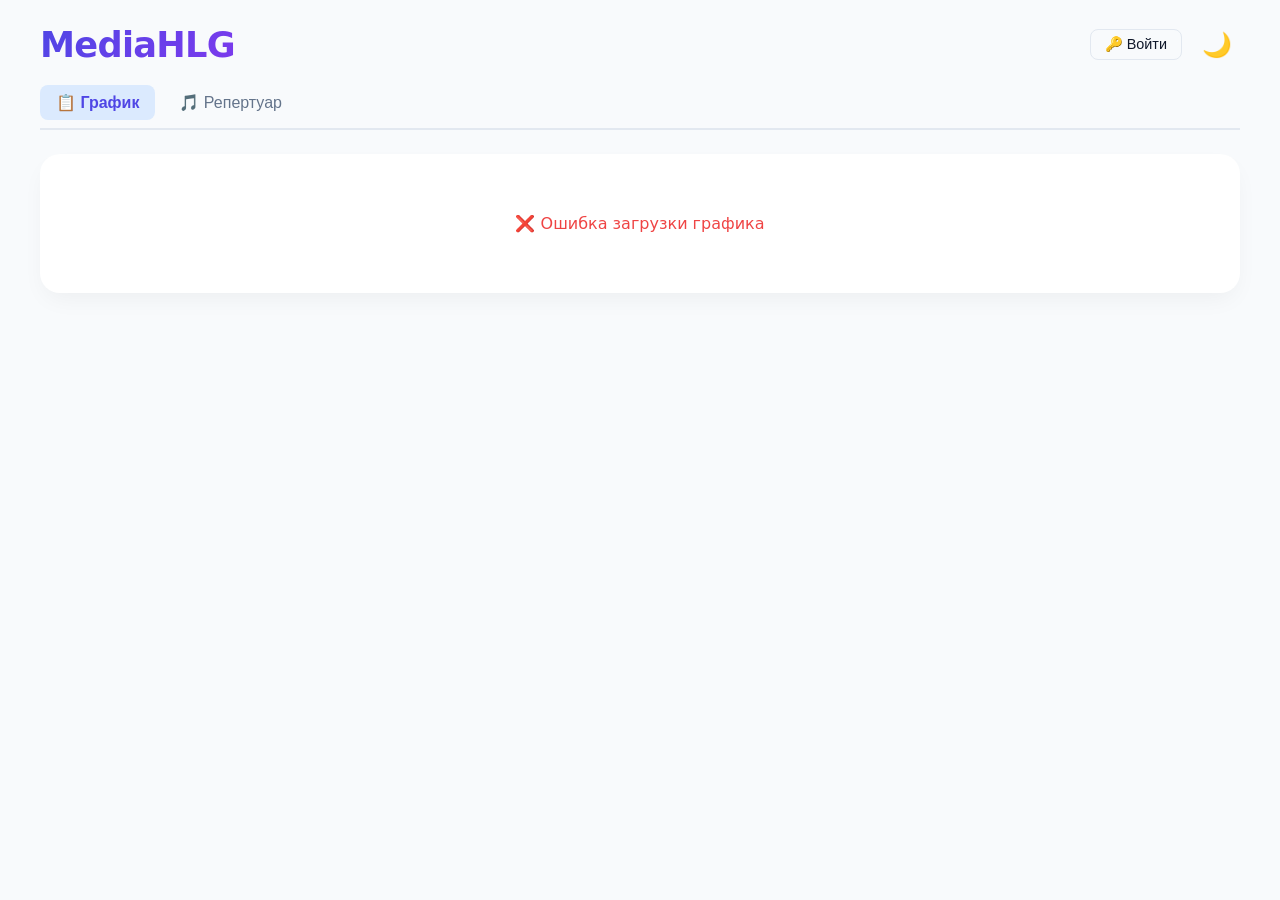
==== frontend/index.html @ a4e9600e "upd" ====
<!DOCTYPE html>
<html lang="ru">

<head>
  <meta charset="UTF-8" />
  <meta name="viewport" content="width=device-width, initial-scale=1.0" />
  <title>MediaHLG</title>
  <link rel="stylesheet" href="styles.css" />
</head>

<body>
  <!-- Система уведомлений (toast) -->
  <div id="toast-container"></div>
  <!-- Глобальный индикатор загрузки -->
  <div id="global-loader"
    style="display:none; position:fixed; top:0; left:0; right:0; bottom:0; background:rgba(0,0,0,0.5); z-index:10000; justify-content:center; align-items:center;">
    <div
      style="background:var(--bg-card); padding:24px; border-radius:20px; display:flex; flex-direction:column; align-items:center; box-shadow:0 20px 60px rgba(0,0,0,0.3);">
      <div class="spinner" style="width:40px; height:40px;"></div>
      <p style="margin-top:16px; color:var(--text-primary); font-weight:500;">Загрузка...</p>
    </div>
  </div>
  <div class="container">
    <!-- Шапка -->
    <div class="header">
      <h1>MediaHLG</h1>
      <div style="display:flex; align-items:center; gap:12px; flex-wrap:wrap;">
        <div id="auth-section" style="display:flex; align-items:center; gap:8px;">
          <button id="login-btn" class="auth-btn">🔑 Войти</button>
          <span id="user-display" style="display:none; font-weight:500;"></span>
          <button id="logout-btn"
            style="display:none; padding:4px 10px; border:none; border-radius:6px; background:var(--bg-cell); cursor:pointer;">Выйти</button>
        </div>
        <button id="admin-panel-btn"
          style="display:none; padding:4px 10px; border-radius:6px; border:none; background:#4f46e5; color:#fff; cursor:pointer; ">Управление
          👥</button>
        <button id="theme-toggle" class="theme-toggle">🌙</button>
      </div>
    </div>

    <!-- Вкладки -->
    <div class="tabs">
      <button class="tab-btn active" data-tab="schedule">📋 График</button>
      <button class="tab-btn" data-tab="repertoire">🎵 Репертуар</button>
    </div>

    <!-- Контейнер для загрузки -->
    <div id="loading" class="table-wrapper">
      <div style="padding:20px; text-align:center;">
        <span class="spinner"></span> Загрузка...
      </div>
    </div>

    <!-- Вкладка: График -->
    <div id="tab-schedule" class="tab-content active">
      <div id="main-section" class="section" style="display:none;">
        <div class="section-title">
          🟢 Актуальные даты
          <span class="count" id="main-count"></span>
          <button id="add-date-btn"
            style="display:none; padding:6px 14px; border-radius:8px; border:none; background:#4f46e5; color:#fff; cursor:pointer; font-size:0.9rem;">➕
            Добавить дату</button>
        </div>
        <div id="main-table-container"></div>
        <div id="main-pagination" class="pagination"></div>
      </div>

      <div id="stats-section" class="section" style="display:none;">
        <div class="section-title">
          📊 Статистика дежурств
          <span class="count" id="stats-count"></span>
        </div>
        <div id="stats-container" class="stats-grid"></div>
        <div id="chart-container" class="chart-wrapper">
          <canvas id="chartCanvas" width="400" height="400"></canvas>
        </div>
      </div>

      <div id="archive-section" class="section" style="display:none;">
        <div class="section-title">
          📦 Архив
          <span class="count" id="archive-count"></span>
        </div>
        <div id="archive-table-container" class="archive-table"></div>
      </div>
    </div>

    <!-- Вкладка: Репертуар -->
    <div id="tab-repertoire" class="tab-content" style="display:none;">
      <div class="section">
        <div class="section-title">
          🎵 Актуальный репертуар
          <span class="count" id="repertoire-future-count"></span>
          <button id="manage-songs-btn"
            style="display:none; padding:6px 14px; border-radius:8px; border:none; background:#4f46e5; color:#fff; cursor:pointer; font-size:0.9rem;">🎵
            Управление песнями</button>
        </div>
        <div id="repertoire-future-container"></div>
        <div id="repertoire-pagination" class="pagination"></div>
      </div>
    </div>

    <!-- Модальное окно входа -->
    <div id="login-modal" class="modal-overlay">
      <div class="modal-content small">
        <div class="modal-header">
          <h3>🔐 Вход в систему</h3>
          <button class="modal-close-btn" id="login-close-btn">✕</button>
        </div>
        <div class="modal-body">
          <label style="display:block; margin-top:8px;">Выберите пользователя</label>
          <select id="login-user-select" class="modal-select">
            <option value="">— Выберите —</option>
          </select>
          <label style="display:block; margin-top:12px;">PIN-код</label>
          <input type="password" id="login-pin-input" placeholder="Введите PIN" class="modal-input">
          <div id="login-error" class="modal-error"></div>
        </div>
        <div class="modal-footer">
          <button class="btn-secondary" id="login-cancel">Отмена</button>
          <button class="btn-primary" id="login-confirm">Войти</button>
        </div>
      </div>
    </div>

    <!-- Модальное окно управления пользователями (админ) -->
    <div id="admin-modal" class="modal-overlay">
      <div class="modal-content wide">
        <div class="modal-header">
          <h3>👥 Управление пользователями</h3>
          <button class="modal-close-btn" id="admin-modal-close">✕</button>
        </div>
        <div class="modal-body">
          <!-- Поиск -->
          <div style="margin-bottom:16px;">
            <input type="text" id="admin-search-input" placeholder="Поиск пользователя..." class="modal-input">
            <div id="admin-search-results" style="margin-top:4px;"></div>
          </div>

          <!-- Выбранный пользователь -->
          <div id="admin-selected-user"
            style="display:none; border-top:1px solid var(--border-color); padding-top:16px; margin-top:12px;">
            <p><strong>Пользователь:</strong> <span id="admin-selected-name"></span></p>

            <!-- Строка 1: Смена PIN и Удаление -->
            <div style="display:flex; gap:12px; flex-wrap:wrap; align-items:center; margin-top:8px;">
              <input type="text" id="admin-new-pin" placeholder="Новый PIN" class="modal-input"
                style="width:auto; flex:1; min-width:120px; max-width:200px;">
              <button id="admin-change-pin-btn" class="btn-primary" style="padding:6px 14px;">Сменить PIN</button>
              <button id="admin-delete-user-btn" class="btn-secondary"
                style="padding:6px 14px; background:#ef4444; color:#fff;">Удалить</button>
            </div>

            <!-- Строка 2: Роль и кнопка обновления -->
            <div style="display:flex; gap:12px; flex-wrap:wrap; align-items:center; margin-top:12px;">
              <div class="role-toggle-wrapper">
                <input type="checkbox" id="admin-role-checkbox">
                <label for="admin-role-checkbox" class="role-toggle-track"></label>
                <span class="role-label" id="admin-role-label">👤 Пользователь</span>
              </div>
              <button id="admin-change-role-btn" class="btn-primary" style="padding:6px 14px;">Обновить роль</button>
            </div>

            <div id="admin-user-message" class="modal-error" style="margin-top:8px;"></div>
          </div>

          <!-- Создание пользователя -->
          <div style="border-top:1px solid var(--border-color); padding-top:16px; margin-top:16px;">
            <div id="admin-create-block" style="display:none; margin-top:12px;">
              <h4 style="margin-bottom:8px;">Создать пользователя</h4>
              <div style="display:flex; gap:8px; flex-wrap:wrap; margin-top:8px;">
                <input type="text" id="admin-create-name" placeholder="Имя" class="modal-input"
                  style="width:auto; flex:1; min-width:120px;">
                <input type="text" id="admin-create-pin" placeholder="PIN" class="modal-input"
                  style="width:auto; flex:1; min-width:80px;">
                <button id="admin-create-user-btn" class="btn-primary" style="padding:6px 14px;">Создать</button>
                <button id="admin-create-cancel-btn" class="btn-secondary" style="padding:6px 14px;">Отмена</button>
              </div>
              <div id="admin-create-error" class="modal-error"></div>
            </div>
          </div>

          <!-- Кнопка синхронизации -->
          <div style="margin-top:16px; display:flex; justify-content:flex-end; gap:8px;">
            <button id="admin-sync-history-btn" class="btn-secondary" style="padding:6px 14px;">📋 История
              синхронизаций</button>
            <button id="admin-sync-btn" class="btn-primary" style="background:#f59e0b; color:#fff;">🔄 Запустить
              синхронизацию</button>
          </div>
        </div>
      </div>
    </div>

    <!-- Модальное окно управления песнями (список + кнопка Добавить) -->
    <div id="songs-modal" class="modal-overlay">
      <div class="modal-content wide">
        <div class="modal-header">
          <h3>🎵 Управление песнями</h3>
          <button class="modal-close-btn" id="songs-modal-close">✕</button>
        </div>
        <div class="modal-body">
          <div style="display:flex; justify-content:space-between; align-items:center; margin-bottom:12px;">
            <h4 style="margin:0;">Список песен</h4>
            <button id="open-add-song-btn" class="btn-primary" style="padding:6px 14px;">➕ Добавить</button>
          </div>
          <input type="text" id="songs-filter-input" placeholder="Фильтр по названию" class="modal-input"
            style="margin-bottom:8px;">
          <div id="songs-list-container"></div>
          <div id="songs-pagination" class="pagination" style="margin-top:12px;"></div>
        </div>
      </div>
    </div>

    <!-- Модальное окно добавления новой песни -->
    <div id="add-song-modal" class="modal-overlay">
      <div class="modal-content wide" style="max-width:600px;">
        <div class="modal-header">
          <h3>➕ Добавить новую песню</h3>
          <button class="modal-close-btn" id="add-song-modal-close">✕</button>
        </div>
        <div class="modal-body">
          <label style="display:block; margin-top:8px;">Название песни</label>
          <input type="text" id="add-song-name-input" placeholder="Введите название" class="modal-input">
          <label style="display:block; margin-top:12px;">Текст песни (по желанию)</label>
          <textarea id="add-song-text-input" placeholder="Введите текст песни..." rows="15"
            class="modal-textarea"></textarea>
          <div id="add-song-modal-error" class="modal-error"></div>
        </div>
        <div class="modal-footer">
          <button class="btn-secondary" id="add-song-modal-cancel">Отмена</button>
          <button class="btn-primary" id="add-song-modal-save">💾 Добавить</button>
        </div>
      </div>
    </div>

    <!-- Модальное окно редактирования песни -->
    <div id="edit-song-modal" class="modal-overlay">
      <div class="modal-content wide" style="max-width:900px;">
        <div class="modal-header">
          <h3 id="edit-song-title">✏️ Редактирование песни</h3>
          <button class="modal-close-btn" id="edit-song-close-btn">✕</button>
        </div>
        <div class="modal-body">
          <p style="color:var(--text-muted); margin-bottom:8px;"><strong id="edit-song-name-display"></strong></p>
          <textarea id="edit-song-textarea" rows="15" class="modal-textarea"
            style="min-height:300px; font-size:1rem; line-height:1.6;"></textarea>
          <div id="edit-song-error" class="modal-error"></div>
        </div>
        <div class="modal-footer">
          <button class="btn-secondary" id="edit-song-cancel">Отмена</button>
          <button class="btn-primary" id="edit-song-save">💾 Сохранить</button>
        </div>
      </div>
    </div>

    <!-- Модальное окно добавления песни в репертуар даты -->
    <div id="add-repertoire-song-modal" class="modal-overlay">
      <div class="modal-content small">
        <div class="modal-header">
          <h3>🎵 Добавить песню на дату</h3>
          <button class="modal-close-btn" id="add-repertoire-song-close">✕</button>
        </div>
        <div class="modal-body">
          <p style="color:var(--text-muted); font-size:0.9rem;">Введите название песни</p>
          <input type="text" id="repertoire-song-input" placeholder="Начните вводить название..." class="modal-input"
            list="repertoire-song-datalist" autocomplete="off">
          <datalist id="repertoire-song-datalist"></datalist>
          <div id="add-repertoire-song-error" class="modal-error"></div>
        </div>
        <div class="modal-footer">
          <button class="btn-secondary" id="add-repertoire-song-cancel">Отмена</button>
          <button class="btn-primary" id="add-repertoire-song-confirm">Добавить</button>
        </div>
      </div>
    </div>

    <!-- Модальное окно просмотра текста песни -->
    <div id="view-song-text-modal" class="modal-overlay">
      <div class="modal-content wide" style="max-width:700px;">
        <div class="modal-header">
          <h3 id="view-song-title">🎵 Текст песни</h3>
          <button class="modal-close-btn" id="view-song-modal-close">✕</button>
        </div>
        <div class="modal-body">
          <div style="margin-bottom:12px;">
            <strong id="view-song-name-display"></strong>
          </div>
          <div id="view-song-text-content"
            style="white-space:pre-wrap; max-height:400px; overflow-y:auto; padding:12px; background:var(--bg-cell); border-radius:8px; font-family:monospace; font-size:0.95rem; line-height:1.6;">
          </div>
          <div id="view-song-text-error" class="modal-error"></div>
        </div>
        <div class="modal-footer">
          <button class="btn-secondary" id="view-song-modal-close-btn">Закрыть</button>
          <button class="btn-primary" id="view-song-copy-btn">📋 Копировать текст</button>
        </div>
      </div>
    </div>

    <!-- Модальное окно выбора дежурного (админ) -->
    <div id="assign-duty-modal" class="modal-overlay">
      <div class="modal-content wide">
        <div class="modal-header">
          <h3>👥 Выбор дежурного на <span id="assign-duty-date"></span></h3>
          <button class="modal-close-btn" id="assign-duty-modal-close">✕</button>
        </div>
        <div class="modal-body">
          <p style="color:var(--text-muted); margin-bottom:12px;">Выберите до <span id="assign-duty-max"></span>
            дежурных</p>
          <div id="assign-duty-user-list"></div>
          <div id="assign-duty-error" class="modal-error"></div>
        </div>
        <div class="modal-footer">
          <button class="btn-secondary" id="assign-duty-cancel">Отмена</button>
          <button class="btn-primary" id="assign-duty-save">💾 Сохранить</button>
        </div>
      </div>
    </div>

    <div id="add-date-modal" class="modal-overlay">
      <div class="modal-content small">
        <div class="modal-header">
          <h3>➕ Добавить дату</h3>
          <button class="modal-close-btn" id="add-date-close">✕</button>
        </div>
        <div class="modal-body">
          <p style="color:var(--text-muted); font-size:0.9rem; margin-bottom:8px;">
            Формат: <strong>ДД.ММ.ГГГГ</strong>. По желанию можно дописать пояснение в скобках.
          </p>
          <input type="text" id="add-date-input" placeholder="10.10.2026 (утро 10-12)" class="modal-input"
            autocomplete="off">
          <div id="add-date-error" class="modal-error"></div>
        </div>
        <div class="modal-footer">
          <button class="btn-secondary" id="add-date-cancel">Отмена</button>
          <button class="btn-primary" id="add-date-confirm">Добавить</button>
        </div>
      </div>
    </div>

    <div id="sync-history-modal" class="modal-overlay">
      <div class="modal-content wide">
        <div class="modal-header">
          <h3>📋 История синхронизаций</h3>
          <button class="modal-close-btn" id="sync-history-close">✕</button>
        </div>
        <div class="modal-body">
          <div id="sync-history-list"></div>
        </div>
      </div>
    </div>

    <!-- Подключаем конфиг -->
    <script src="config.js"></script>

    <script>
      // ---------- Глобальные переменные ----------
      let allDates = [];
      let futureDates = [];
      let pastDates = [];
      let currentPage = 0;
      let repertoireData = {};
      let repertoireFuture = [];
      let repertoirePast = [];
      let repertoireCurrentPage = 0;
      let currentUser = '';
      let authToken = '';   // вместо PIN: сам PIN в браузере больше не хранится
      let isAdmin = false;
      let allSongs = [];
      let songsCurrentPage = 0;
      let filteredSongs = [];
      let currentEditSongName = '';

      // ---------- Toast-уведомления ----------
      function showNotification(message, type = 'info', duration = 3000) {
        const container = document.getElementById('toast-container');
        const icons = {
          success: '✅',
          error: '❌',
          warning: '⚠️',
          info: 'ℹ️'
        };

        const toast = document.createElement('div');
        toast.className = `toast toast-${type}`;
        toast.innerHTML = `
    <span class="toast-icon">${icons[type] || 'ℹ️'}</span>
    <span class="toast-message">${escapeHtml(message)}</span>
    <button class="toast-close">&times;</button>
  `;

        // Закрытие по кнопке
        toast.querySelector('.toast-close').addEventListener('click', () => {
          toast.remove();
        });

        container.appendChild(toast);

        // Автоматическое удаление через duration
        setTimeout(() => {
          if (toast.parentNode) toast.remove();
        }, duration);
      }

      // ---------- Экранирование HTML ----------
      function escapeHtml(value) {
        return String(value == null ? '' : value)
          .replace(/&/g, '&amp;')
          .replace(/</g, '&lt;')
          .replace(/>/g, '&gt;')
          .replace(/"/g, '&quot;');
      }

      // ---------- Дата/время в часовом поясе пользователя ----------
      function formatDateTime(value) {
        if (!value) return '—';
        // Сервер отдаёт время в UTC. Если смещение не указано — считаем его UTC,
        // иначе браузер принял бы его за локальное время пользователя.
        const naive = typeof value === 'string' &&
          /^\d{4}-\d{2}-\d{2}T\d{2}:\d{2}:\d{2}(\.\d+)?$/.test(value);
        const d = new Date(naive ? value + 'Z' : value);
        if (isNaN(d.getTime())) return String(value);
        return d.toLocaleString(undefined, {
          year: 'numeric', month: '2-digit', day: '2-digit',
          hour: '2-digit', minute: '2-digit', second: '2-digit',
          timeZoneName: 'short'
        });
      }

      // ---------- Глобальный индикатор загрузки ----------
      let loaderTimeout = null;

      function showGlobalLoader() {
        const loader = document.getElementById('global-loader');
        loader.style.display = 'flex';
        if (loaderTimeout) clearTimeout(loaderTimeout);
        loaderTimeout = setTimeout(() => {
          hideGlobalLoader();
          showNotification('Превышено время ожидания ответа от сервера. Попробуйте ещё раз.', 'warning');
        }, 10000);
      }

      function hideGlobalLoader() {
        const loader = document.getElementById('global-loader');
        loader.style.display = 'none';
        if (loaderTimeout) {
          clearTimeout(loaderTimeout);
          loaderTimeout = null;
        }
      }

      // ---------- Инициализация темы ----------
      function getSystemTheme() {
        return window.matchMedia('(prefers-color-scheme: dark)').matches ? 'dark' : 'light';
      }

      function applyTheme(theme) {
        document.documentElement.setAttribute('data-theme', theme);
        localStorage.setItem('theme', theme);
        const btn = document.getElementById('theme-toggle');
        if (btn) btn.textContent = theme === 'dark' ? '☀️' : '🌙';
      }

      function toggleTheme() {
        const current = document.documentElement.getAttribute('data-theme') || 'light';
        const next = current === 'light' ? 'dark' : 'light';
        applyTheme(next);
      }

      const savedTheme = localStorage.getItem('theme');
      if (savedTheme) {
        applyTheme(savedTheme);
      } else {
        applyTheme(getSystemTheme());
      }

      window.matchMedia('(prefers-color-scheme: dark)').addEventListener('change', (e) => {
        if (!localStorage.getItem('theme')) {
          applyTheme(e.matches ? 'dark' : 'light');
        }
      });

      document.getElementById('theme-toggle').addEventListener('click', toggleTheme);

      // ---------- Закрытие модальных окон ----------
      function closeModal(modal) {
        if (modal) modal.style.display = 'none';
      }

      document.querySelectorAll('.modal-close-btn').forEach(btn => {
        btn.addEventListener('click', function () {
          const modal = this.closest('.modal-overlay');
          closeModal(modal);
        });
      });

      document.querySelectorAll('.modal-overlay').forEach(overlay => {
        overlay.addEventListener('click', function (e) {
          if (e.target === this) {
            closeModal(this);
          }
        });
      });

      // ---------- API-вызовы (новые) ----------
      // Токен подставляется во все запросы. PIN по сети ходит только один раз —
      // в /auth/login, поэтому в адресах его больше нет (и в логах nginx тоже).
      async function apiFetch(path, options) {
        const opts = Object.assign({}, options || {});
        if (authToken) {
          opts.headers = Object.assign({}, opts.headers || {}, {
            'Authorization': 'Bearer ' + authToken
          });
        }
        const resp = await fetch(API_URL + path, opts);
        if (resp.status === 401) {
          handleSessionExpired();
        }
        return resp;
      }

      function handleSessionExpired() {
        if (!currentUser && !authToken) return;
        logoutUser();
        showNotification('Сессия истекла, войдите заново', 'warning');
        showLoginModal();
      }

      async function loadUsers() {
        const resp = await fetch(API_URL + '/auth/getUserNames');
        const data = await resp.json();
        if (data.error) {
          showNotification('Не удалось загрузить список пользователей. Проверьте соединение.', 'error')
          return [];
        }
        return data.names || [];
      }

      async function loadUsersForAdmin() {
        const resp = await apiFetch('/auth/getUsers');
        const data = await resp.json();
        if (data.error) {
          throw new Error(data.error);
        }
        return data.users || [];
      }

      // ---------- Авторизация ----------
      function updateAuthUI() {
        const loginBtn = document.getElementById('login-btn');
        const userDisplay = document.getElementById('user-display');
        const logoutBtn = document.getElementById('logout-btn');
        const adminBtn = document.getElementById('admin-panel-btn');

        if (currentUser) {
          loginBtn.style.display = 'none';
          userDisplay.textContent = '👤 ' + currentUser;
          userDisplay.style.display = 'inline';
          logoutBtn.style.display = 'inline';
          adminBtn.style.display = isAdmin ? 'inline-block' : 'none';
        } else {
          loginBtn.style.display = 'inline';
          userDisplay.style.display = 'none';
          logoutBtn.style.display = 'none';
          adminBtn.style.display = 'none';
        }

        const songsBtn = document.getElementById('manage-songs-btn');
        if (currentUser && isAdmin) {
          songsBtn.style.display = 'inline-block';
        } else {
          songsBtn.style.display = 'none';
        }

        const addDateBtn = document.getElementById('add-date-btn');
        if (currentUser && isAdmin) {
          addDateBtn.style.display = 'inline-block';
        } else {
          addDateBtn.style.display = 'none';
        }
      }

      function clearSession() {
        currentUser = '';
        authToken = '';
        isAdmin = false;
        localStorage.removeItem('currentUser');
        localStorage.removeItem('currentUserToken');
        localStorage.removeItem('currentUserRole');
        localStorage.removeItem('currentUserPin');   // формат до перехода на токены
      }

      function setUser(name, token, admin) {
        currentUser = name;
        authToken = token;
        isAdmin = admin;
        localStorage.setItem('currentUser', name);
        localStorage.setItem('currentUserToken', token);
        localStorage.setItem('currentUserRole', admin ? 'admin' : 'user');
        updateAuthUI();
        renderRepertoire();
        renderMainCards();
        renderArchiveTable();
      }

      function logoutUser() {
        clearSession();
        updateAuthUI();
        renderMainCards();
        renderArchiveTable();
      }

      async function autoLogin() {
        // Формат до перехода на токены: PIN в браузере больше не храним.
        localStorage.removeItem('currentUserPin');

        const savedToken = localStorage.getItem('currentUserToken');
        if (!savedToken) return;

        authToken = savedToken;
        try {
          const resp = await fetch(API_URL + '/auth/me', {
            headers: { 'Authorization': 'Bearer ' + savedToken }
          });
          if (!resp.ok) {
            // Токен истёк, либо пользователя удалили/разжаловали.
            clearSession();
            return;
          }
          const me = await resp.json();
          currentUser = me.name;
          isAdmin = me.role === 'admin';
          localStorage.setItem('currentUser', me.name);
          localStorage.setItem('currentUserRole', me.role);
          updateAuthUI();
          renderRepertoire();
          renderMainCards();
          renderArchiveTable();
        } catch (e) {
          clearSession();
        }
      }

      // ---------- Модальное окно входа ----------
      async function showLoginModal() {
        const modal = document.getElementById('login-modal');
        const select = document.getElementById('login-user-select');
        const pinInput = document.getElementById('login-pin-input');
        const error = document.getElementById('login-error');
        const confirmBtn = document.getElementById('login-confirm');
        const cancelBtn = document.getElementById('login-cancel');

        showGlobalLoader();
        let namesList = [];
        try {
          namesList = await loadUsers();
        } catch (e) {
          console.error('Ошибка загрузки пользователей:', e);
          showNotification('Не удалось загрузить список пользователей. Проверьте соединение.', 'error');
          hideGlobalLoader();
          return;
        } finally {
          hideGlobalLoader();
        }

        select.innerHTML = '<option value="">— Выберите —</option>';
        namesList.forEach(name => {
          const opt = document.createElement('option');
          opt.value = name;
          opt.textContent = name;
          select.appendChild(opt);
        });

        pinInput.value = '';
        error.style.display = 'none';
        modal.style.display = 'flex';
        pinInput.focus();

        const onConfirm = async () => {
          const name = select.value;
          const pin = pinInput.value.trim();
          if (!name) {
            error.textContent = 'Выберите пользователя';
            error.style.display = 'block';
            return;
          }
          if (!pin) {
            error.textContent = 'Введите PIN-код';
            error.style.display = 'block';
            return;
          }
          const originalText = confirmBtn.textContent;
          confirmBtn.textContent = '⏳ Проверка...';
          confirmBtn.disabled = true;
          showGlobalLoader();

          try {
            const resp = await fetch(API_URL + '/auth/login', {
              method: 'POST',
              headers: { 'Content-Type': 'application/json' },
              body: JSON.stringify({ name: name, pin: pin })
            });
            const data = await resp.json().catch(() => ({}));
            if (resp.ok && data.token) {
              modal.style.display = 'none';
              setUser(name, data.token, data.role === 'admin');
            } else {
              // 429 приходит от ограничения попыток входа: сервер сам говорит,
              // сколько ждать, — показываем его текст.
              let message = 'Не удалось войти, попробуйте ещё раз';
              if (resp.status === 401) message = 'Неверный PIN-код';
              if (resp.status === 429) {
                message = typeof data.detail === 'string'
                  ? data.detail
                  : 'Слишком много неудачных попыток входа, попробуйте позже';
              }
              error.textContent = message;
              error.style.display = 'block';
              pinInput.value = '';
              pinInput.focus();
            }
          } catch (e) {
            error.textContent = 'Ошибка соединения';
            error.style.display = 'block';
            showNotification(e.message, 'error');
          } finally {
            hideGlobalLoader();
            confirmBtn.textContent = originalText;
            confirmBtn.disabled = false;
          }
        };

        const onCancel = () => {
          modal.style.display = 'none';
        };

        confirmBtn.onclick = onConfirm;
        cancelBtn.onclick = onCancel;
        pinInput.onkeydown = (e) => { if (e.key === 'Enter') onConfirm(); };
        modal.addEventListener('click', function (e) {
          if (e.target === this) onCancel();
        });
      }

      document.getElementById('login-btn').addEventListener('click', showLoginModal);
      document.getElementById('logout-btn').addEventListener('click', logoutUser);

      // ---------- Управление пользователями (админ) ----------
      let allUsers = [];
      let selectedAdminUser = null;

      document.getElementById('admin-panel-btn').addEventListener('click', async function () {
        if (!isAdmin) return;
        showGlobalLoader();
        try {
          const userList = await loadUsersForAdmin();
          allUsers = userList;
          selectedAdminUser = null;
          renderAdminSearchResults('');
          document.getElementById('admin-selected-user').style.display = 'none';
          document.getElementById('admin-modal').style.display = 'flex';
          document.getElementById('admin-create-block').style.display = 'none';
          document.getElementById('admin-create-name').value = '';
          document.getElementById('admin-create-pin').value = '';
          document.getElementById('admin-create-error').style.display = 'none';
        } catch (e) {
          showNotification('Ошибка загрузки пользователей: ' + e.message, 'error');
        } finally {
          hideGlobalLoader();
        }
      });

      document.getElementById('admin-create-cancel-btn').addEventListener('click', function () {
        const createBlock = document.getElementById('admin-create-block');
        const addChip = document.getElementById('add-user-chip');
        if (createBlock) {
          createBlock.style.display = 'none';
          if (addChip) addChip.style.display = 'inline-block';
          document.getElementById('admin-create-name').value = '';
          document.getElementById('admin-create-pin').value = '';
          document.getElementById('admin-create-error').style.display = 'none';
        }
      });

      function renderAdminSearchResults(query) {
        const container = document.getElementById('admin-search-results');
        const filtered = allUsers.filter(u => u.name.toLowerCase().includes(query.toLowerCase()));

        let html = '';
        if (filtered.length === 0 && query !== '') {
          html = '<p style="color:var(--text-muted); margin-top:4px;">Пользователи не найдены</p>';
        } else {
          html = '<div style="display:flex; flex-wrap:wrap; gap:8px; margin-top:4px;">';
          filtered.forEach(u => {
            html += `<span class="admin-user-chip" data-name="${escapeHtml(u.name)}" style="padding:4px 12px; border-radius:16px; background:var(--bg-cell); cursor:pointer; border:1px solid var(--border-color);">${escapeHtml(u.name)}</span>`;
          });
          const createBlock = document.getElementById('admin-create-block');
          if (createBlock.style.display === 'none' || createBlock.style.display === '') {
            html += `<span id="add-user-chip" class="admin-user-chip" style="padding:4px 12px; border-radius:16px; background:var(--bg-cell-selected); border-color:var(--border-selected); cursor:pointer;">➕ Добавить</span>`;
          }
          html += '</div>';
        }
        container.innerHTML = html;

        // Обработчики для чипов пользователей
        container.querySelectorAll('.admin-user-chip[data-name]').forEach(el => {
          el.addEventListener('click', function () {
            const name = this.dataset.name;
            selectAdminUser(name);
          });
        });

        // Обработчик для чипа "➕ Добавить"
        const addChip = document.getElementById('add-user-chip');
        if (addChip) {
          addChip.addEventListener('click', function () {
            showCreateUserBlock();
          });
        }
      }

      function showCreateUserBlock() {
        const createBlock = document.getElementById('admin-create-block');
        const addChip = document.getElementById('add-user-chip');
        if (createBlock) {
          createBlock.style.display = 'block';
          if (addChip) addChip.style.display = 'none';
          document.getElementById('admin-create-name').value = '';
          document.getElementById('admin-create-pin').value = '';
          document.getElementById('admin-create-error').style.display = 'none';
          document.getElementById('admin-create-name').focus();
        }
      }

      function selectAdminUser(name) {
        const user = allUsers.find(u => u.name === name);
        if (!user) return;
        selectedAdminUser = user;
        document.getElementById('admin-selected-name').textContent = user.name;
        document.getElementById('admin-selected-user').style.display = 'block';
        document.getElementById('admin-new-pin').value = '';
        document.getElementById('admin-user-message').style.display = 'none';
        const isAdmin = (user.role === 'admin');
        document.getElementById('admin-role-checkbox').checked = isAdmin;
        document.getElementById('admin-role-label').textContent = isAdmin ? '👑 Администратор' : '👤 Пользователь';;
      }

      // Обработчик поиска
      document.getElementById('admin-search-input').addEventListener('input', function () {
        renderAdminSearchResults(this.value);
      });

      // Смена PIN
      document.getElementById('admin-change-pin-btn').addEventListener('click', async function () {
        if (!selectedAdminUser) return;
        const newPin = document.getElementById('admin-new-pin').value.trim();
        if (!newPin) {
          document.getElementById('admin-user-message').textContent = 'Введите новый PIN';
          document.getElementById('admin-user-message').style.display = 'block';
          return;
        }
        try {
          showGlobalLoader();
          const resp = await apiFetch(`/users/${encodeURIComponent(selectedAdminUser.name)}/pin`, {
            method: 'PUT',
            headers: { 'Content-Type': 'application/json' },
            body: JSON.stringify({ new_pin: newPin })
          });
          const result = await resp.json();
          if (!resp.ok) throw new Error(result.detail || 'Ошибка');
          showNotification('PIN успешно обновлён', 'success');
          document.getElementById('admin-user-message').style.display = 'none';
          // Обновим список пользователей (перезагрузим)
          const userList = await loadUsersForAdmin();
          allUsers = userList;
          renderAdminSearchResults(document.getElementById('admin-search-input').value);
          // Если выбранный пользователь обновился, обновим отображение
          const updated = allUsers.find(u => u.name === selectedAdminUser.name);
          if (updated) {
            selectedAdminUser = updated;
            document.getElementById('admin-selected-name').textContent = updated.name;
          }
        } catch (e) {
          document.getElementById('admin-user-message').textContent = e.message;
          document.getElementById('admin-user-message').style.display = 'block';
        } finally {
          hideGlobalLoader();
        }
      });

      // Смена роли
      document.getElementById('admin-change-role-btn').addEventListener('click', async function () {
        if (!selectedAdminUser) return;
        const newRole = document.getElementById('admin-role-checkbox').checked ? 'admin' : 'user';
        try {
          showGlobalLoader();
          const resp = await apiFetch(`/users/${encodeURIComponent(selectedAdminUser.name)}/role`, {
            method: 'PUT',
            headers: { 'Content-Type': 'application/json' },
            body: JSON.stringify({ role: newRole })
          });
          const result = await resp.json();
          if (!resp.ok) throw new Error(result.detail || 'Ошибка');
          showNotification('Роль успешно обновлена', 'success');
          // Обновим список пользователей
          const userList = await loadUsersForAdmin();
          allUsers = userList;
          renderAdminSearchResults(document.getElementById('admin-search-input').value);
          const updated = allUsers.find(u => u.name === selectedAdminUser.name);
          if (updated) {
            selectedAdminUser = updated;
            document.getElementById('admin-selected-name').textContent = updated.name;
            document.getElementById('admin-role-checkbox').checked = (updated.role === 'admin');
          }
        } catch (e) {
          document.getElementById('admin-user-message').textContent = e.message;
          document.getElementById('admin-user-message').style.display = 'block';
        } finally {
          hideGlobalLoader();
        }
      });

      document.getElementById('admin-role-checkbox').addEventListener('change', function () {
        const label = document.getElementById('admin-role-label');
        if (this.checked) {
          label.textContent = '👑 Администратор';
        } else {
          label.textContent = '👤 Пользователь';
        }
      });

      // Удаление пользователя
      document.getElementById('admin-delete-user-btn').addEventListener('click', async function () {
        if (!selectedAdminUser) return;
        if (!confirm(`Удалить пользователя "${selectedAdminUser.name}"?`)) return;
        try {
          showGlobalLoader();
          const resp = await apiFetch(`/users/${encodeURIComponent(selectedAdminUser.name)}`, {
            method: 'DELETE'
          });
          const result = await resp.json();
          if (!resp.ok) throw new Error(result.detail || 'Ошибка');
          showNotification('Пользователь удалён', 'success');
          // Обновим список
          const userList = await loadUsersForAdmin();
          allUsers = userList;
          selectedAdminUser = null;
          document.getElementById('admin-selected-user').style.display = 'none';
          renderAdminSearchResults(document.getElementById('admin-search-input').value);
        } catch (e) {
          document.getElementById('admin-user-message').textContent = e.message;
          document.getElementById('admin-user-message').style.display = 'block';
        } finally {
          hideGlobalLoader();
        }
      });

      // Создание пользователя
      document.getElementById('admin-create-user-btn').addEventListener('click', async function () {
        const name = document.getElementById('admin-create-name').value.trim();
        const pin = document.getElementById('admin-create-pin').value.trim();
        if (!name || !pin) {
          document.getElementById('admin-create-error').textContent = 'Введите имя и PIN';
          document.getElementById('admin-create-error').style.display = 'block';
          return;
        }
        try {
          showGlobalLoader();
          const resp = await apiFetch('/users/', {
            method: 'POST',
            headers: { 'Content-Type': 'application/json' },
            body: JSON.stringify({ name: name, pin: pin })
          });
          const result = await resp.json();
          if (!resp.ok) throw new Error(result.detail || 'Ошибка');
          showNotification('Пользователь создан', 'success');
          // Скрываем блок создания
          document.getElementById('admin-create-block').style.display = 'none';
          const addChip = document.getElementById('add-user-chip');
          if (addChip) addChip.style.display = 'inline-block';
          document.getElementById('admin-create-name').value = '';
          document.getElementById('admin-create-pin').value = '';
          document.getElementById('admin-create-error').style.display = 'none';
          // Обновляем список пользователей
          const userList = await loadUsersForAdmin();
          allUsers = userList;
          renderAdminSearchResults(document.getElementById('admin-search-input').value);
        } catch (e) {
          document.getElementById('admin-create-error').textContent = e.message;
          document.getElementById('admin-create-error').style.display = 'block';
        } finally {
          hideGlobalLoader();
        }
      });

      // Кнопка синхронизации в панели
      document.getElementById('admin-sync-btn').addEventListener('click', async function () {
        if (!isAdmin) return;
        try {
          showGlobalLoader();
          const resp = await apiFetch('/sync/run', {
            method: 'POST'
          });
          const data = await resp.json();
          if (!resp.ok) throw new Error(data.detail || 'Ошибка');
          showNotification('Синхронизация запущена успешно!', 'success');
        } catch (e) {
          showNotification('Ошибка: ' + e.message, 'error');
        } finally {
          hideGlobalLoader();
        }
      });

      // ---------- Добавление новой даты (админ) ----------
      function openAddDateModal() {
        if (!isAdmin) return;
        const input = document.getElementById('add-date-input');
        const now = new Date();
        const dd = String(now.getDate()).padStart(2, '0');
        const mm = String(now.getMonth() + 1).padStart(2, '0');
        input.value = `${dd}.${mm}.${now.getFullYear()}`;
        const errEl = document.getElementById('add-date-error');
        errEl.textContent = '';
        errEl.style.display = 'none';
        document.getElementById('add-date-modal').style.display = 'flex';
        input.focus();
      }

      function closeAddDateModal() {
        document.getElementById('add-date-modal').style.display = 'none';
      }

      document.getElementById('add-date-btn').addEventListener('click', openAddDateModal);
      document.getElementById('add-date-close').addEventListener('click', closeAddDateModal);
      document.getElementById('add-date-cancel').addEventListener('click', closeAddDateModal);

      document.getElementById('add-date-confirm').addEventListener('click', async function () {
        const input = document.getElementById('add-date-input');
        const errEl = document.getElementById('add-date-error');
        const dateStr = input.value.trim().replace(/\s+/g, ' ');

        if (!/^\d{2}\.\d{2}\.\d{4}(\s*\([^<>"'`&/\\#?]+\))?$/.test(dateStr)) {
          errEl.textContent = 'Формат: ДД.ММ.ГГГГ (пояснение в скобках). В пояснении нельзя символы < > " \' & / # ?';
          errEl.style.display = 'block';
          return;
        }

        try {
          showGlobalLoader();
          const resp = await apiFetch('/duty/dates', {
            method: 'POST',
            headers: { 'Content-Type': 'application/json' },
            body: JSON.stringify({ date_str: dateStr })
          });
          const data = await resp.json();
          if (!resp.ok) throw new Error(data.detail || 'Ошибка добавления даты');
          closeAddDateModal();
          await refreshDutyData();
          await refreshRepertoire();
          showNotification('Дата добавлена', 'success');
        } catch (e) {
          errEl.textContent = e.message;
          errEl.style.display = 'block';
        } finally {
          hideGlobalLoader();
        }
      });

      document.getElementById('manage-songs-btn').addEventListener('click', showSongsModal);

      // ---------- Вкладки ----------
      document.querySelectorAll('.tab-btn').forEach(btn => {
        btn.addEventListener('click', function () {
          document.querySelectorAll('.tab-btn').forEach(b => b.classList.remove('active'));
          this.classList.add('active');
          const tabName = this.dataset.tab;
          document.querySelectorAll('.tab-content').forEach(tc => tc.style.display = 'none');
          document.getElementById('tab-' + tabName).style.display = 'block';
        });
      });

      // ---------- Парсер даты ----------
      function parseDateDDMMYYYY(str) {
        if (!str) return null;
        const parts = str.split('.');
        if (parts.length !== 3) return null;
        const d = parseInt(parts[0], 10);
        const m = parseInt(parts[1], 10) - 1;
        const y = parseInt(parts[2], 10);
        if (isNaN(d) || isNaN(m) || isNaN(y)) return null;
        return new Date(y, m, d);
      }

      function formatDateDisplay(dateStr) {
        return dateStr;
      }

      // ---------- Управление песнями (новые эндпоинты) ----------
      async function loadSongs() {
        const resp = await fetch(API_URL + '/songs/');
        if (!resp.ok) throw new Error('Ошибка загрузки песен');
        return await resp.json();
      }

      async function addNewSong(name, text) {
        const resp = await apiFetch('/songs/', {
          method: 'POST',
          headers: { 'Content-Type': 'application/json' },
          body: JSON.stringify({ name, text })
        });
        const data = await resp.json();
        if (!resp.ok) throw new Error(data.detail || 'Ошибка добавления песни');
        return true;
      }

      async function updateSongTextOnServer(name, newText) {
        // Текст песни едет в теле запроса: в query он упирался в лимит длины URL.
        const resp = await apiFetch(`/songs/${encodeURIComponent(name)}`, {
          method: 'PUT',
          headers: { 'Content-Type': 'application/json' },
          body: JSON.stringify({ text: newText })
        });
        const data = await resp.json();
        if (!resp.ok) throw new Error(data.detail || 'Ошибка обновления текста');
        return true;
      }

      async function deleteSongOnServer(name) {
        const resp = await apiFetch(`/songs/${encodeURIComponent(name)}`, {
          method: 'DELETE'
        });
        const data = await resp.json();
        if (!resp.ok) throw new Error(data.detail || 'Ошибка удаления песни');
        return true;
      }

      async function setRepertoireSongs(date, songItems) {
        // Преобразуем в массив строк и убираем дубликаты
        const songNames = songItems
          .map(item => typeof item === 'string' ? item : item.name)
          .filter((name, index, self) => self.indexOf(name) === index);

        const resp = await apiFetch(`/repertoire/${encodeURIComponent(date)}`, {
          method: 'PUT',
          headers: { 'Content-Type': 'application/json' },
          body: JSON.stringify({ songs: songNames })
        });
        const data = await resp.json();
        if (!resp.ok) throw new Error(data.detail || 'Ошибка обновления репертуара');
        return true;
      }

      // ---------- Модальное окно управления песнями ----------
      let currentRepertoireDate = '';

      async function showSongsModal() {
        if (!isAdmin) return;
        const modal = document.getElementById('songs-modal');
        showGlobalLoader();
        let songs = [];
        try {
          songs = await loadSongs();
        } catch (e) {
          showNotification('Ошибка загрузки песен: ' + e.message, 'error');
          hideGlobalLoader();
          return;
        } finally {
          hideGlobalLoader();
        }
        allSongs = songs;
        filteredSongs = allSongs;
        songsCurrentPage = 0;
        renderSongsList();
        modal.style.display = 'flex';
      }

      function renderSongsList() {
        const container = document.getElementById('songs-list-container');
        const paginationEl = document.getElementById('songs-pagination');
        const filter = document.getElementById('songs-filter-input').value.toLowerCase().trim();
        filteredSongs = allSongs.filter(s => s.name.toLowerCase().includes(filter));
        const totalPages = Math.ceil(filteredSongs.length / SONGS_PAGE_SIZE) || 1;
        if (songsCurrentPage >= totalPages) songsCurrentPage = totalPages - 1;
        if (songsCurrentPage < 0) songsCurrentPage = 0;
        const start = songsCurrentPage * SONGS_PAGE_SIZE;
        const end = Math.min(start + SONGS_PAGE_SIZE, filteredSongs.length);
        const pageItems = filteredSongs.slice(start, end);

        container.innerHTML = '';
        if (pageItems.length === 0) {
          container.innerHTML = '<p style="color:var(--text-muted);">Нет песен, удовлетворяющих фильтру.</p>';
        } else {
          pageItems.forEach(song => {
            const div = document.createElement('div');
            div.style.cssText = 'display:flex; justify-content:space-between; align-items:center; padding:8px 4px; border-bottom:1px solid var(--border-color);';
            const nameSpan = document.createElement('span');
            nameSpan.textContent = song.name;
            nameSpan.style.cssText = 'font-weight:500; font-size:1rem;';
            const actionsDiv = document.createElement('div');
            actionsDiv.style.cssText = 'display:flex; gap:8px;';
            const editBtn = document.createElement('button');
            editBtn.textContent = '✏️';
            editBtn.style.cssText = 'padding:4px 8px; border:none; border-radius:4px; background:#4f46e5; color:#fff; cursor:pointer;';
            editBtn.title = 'Редактировать текст песни';
            editBtn.addEventListener('click', (e) => {
              e.stopPropagation();
              openEditSongModal(song.name);
            });
            const deleteBtn = document.createElement('button');
            deleteBtn.textContent = '🗑️';
            deleteBtn.style.cssText = 'padding:4px 8px; border:none; border-radius:4px; background:#ef4444; color:#fff; cursor:pointer;';
            deleteBtn.title = 'Удалить песню';
            deleteBtn.addEventListener('click', async (e) => {
              e.stopPropagation();
              if (!confirm('Удалить песню "' + song.name + '"?')) return;
              try {
                showGlobalLoader();
                await deleteSongOnServer(song.name);
                showNotification('Песня удалена', 'success');
                await showSongsModal();
              } catch (e) {
                showNotification('Ошибка: ' + e.message, 'error');
              } finally {
                hideGlobalLoader();
              }
            });
            actionsDiv.appendChild(editBtn);
            actionsDiv.appendChild(deleteBtn);
            div.appendChild(nameSpan);
            div.appendChild(actionsDiv);
            container.appendChild(div);
          });
        }

        paginationEl.innerHTML = `
          <button class="prev" ${songsCurrentPage === 0 ? 'disabled' : ''}>← Назад</button>
          <span>${songsCurrentPage + 1} / ${totalPages}</span>
          <button class="next" ${songsCurrentPage >= totalPages - 1 ? 'disabled' : ''}>Вперёд →</button>
        `;
        paginationEl.querySelector('.prev').addEventListener('click', () => {
          if (songsCurrentPage > 0) { songsCurrentPage--; renderSongsList(); }
        });
        paginationEl.querySelector('.next').addEventListener('click', () => {
          if (songsCurrentPage < totalPages - 1) { songsCurrentPage++; renderSongsList(); }
        });
      }

      document.getElementById('songs-filter-input').addEventListener('input', function () {
        songsCurrentPage = 0;
        renderSongsList();
      });

      document.getElementById('open-add-song-btn').addEventListener('click', openAddSongModal);

      // ---------- Модальное окно добавления песни ----------
      function openAddSongModal() {
        const modal = document.getElementById('add-song-modal');
        document.getElementById('add-song-name-input').value = '';
        document.getElementById('add-song-text-input').value = '';
        document.getElementById('add-song-modal-error').style.display = 'none';
        modal.style.display = 'flex';
        document.getElementById('add-song-name-input').focus();
      }

      document.getElementById('add-song-modal-close').addEventListener('click', () => {
        closeModal(document.getElementById('add-song-modal'));
      });
      document.getElementById('add-song-modal-cancel').addEventListener('click', () => {
        closeModal(document.getElementById('add-song-modal'));
      });

      document.getElementById('add-song-modal-save').addEventListener('click', async () => {
        const nameInput = document.getElementById('add-song-name-input');
        const textInput = document.getElementById('add-song-text-input');
        const error = document.getElementById('add-song-modal-error');
        const name = nameInput.value.trim();
        const text = textInput.value.trim();
        if (!name) {
          error.textContent = 'Введите название песни';
          error.style.display = 'block';
          return;
        }
        error.style.display = 'none';
        try {
          showGlobalLoader();
          await addNewSong(name, text);
          showNotification('Песня добавлена', 'success');
          closeModal(document.getElementById('add-song-modal'));
          await showSongsModal();
        } catch (e) {
          error.textContent = e.message;
          error.style.display = 'block';
        } finally {
          hideGlobalLoader();
        }
      });

      // ---------- Модальное окно редактирования песни ----------
      function openEditSongModal(songName) {
        const modal = document.getElementById('edit-song-modal');
        const nameDisplay = document.getElementById('edit-song-name-display');
        const textarea = document.getElementById('edit-song-textarea');
        const error = document.getElementById('edit-song-error');
        error.style.display = 'none';

        const song = allSongs.find(s => s.name === songName);
        if (!song) {
          showNotification('Песня не найдена', 'warning');
          return;
        }
        currentEditSongName = songName;
        nameDisplay.textContent = songName;
        textarea.value = song.text || '';
        modal.style.display = 'flex';
        textarea.focus();
      }

      document.getElementById('edit-song-close-btn').addEventListener('click', () => {
        closeModal(document.getElementById('edit-song-modal'));
      });
      document.getElementById('edit-song-cancel').addEventListener('click', () => {
        closeModal(document.getElementById('edit-song-modal'));
      });

      document.getElementById('edit-song-save').addEventListener('click', async () => {
        const textarea = document.getElementById('edit-song-textarea');
        const error = document.getElementById('edit-song-error');
        const newText = textarea.value;
        try {
          showGlobalLoader();
          await updateSongTextOnServer(currentEditSongName, newText);
          showNotification('Текст песни обновлён', 'success');
          closeModal(document.getElementById('edit-song-modal'));
          await showSongsModal();
        } catch (e) {
          error.textContent = 'Ошибка сохранения: ' + e.message;
          error.style.display = 'block';
        } finally {
          hideGlobalLoader();
        }
      });

      // ---------- Модалка добавления песни в репертуар ----------
      function openAddRepertoireSongModal(date) {
        currentRepertoireDate = date;
        const modal = document.getElementById('add-repertoire-song-modal');
        const input = document.getElementById('repertoire-song-input');
        const datalist = document.getElementById('repertoire-song-datalist');
        const error = document.getElementById('add-repertoire-song-error');
        error.style.display = 'none';
        input.value = '';
        input.focus();

        // Загружаем список песен, если пусто
        if (!allSongs.length) {
          loadSongs().then(songs => {
            allSongs = songs;
            fillRepertoireDatalist(datalist);
          }).catch(e => showNotification('Ошибка загрузки песен: ' + e.message, 'error'));
        } else {
          fillRepertoireDatalist(datalist);
        }

        modal.style.display = 'flex';
      }

      function fillRepertoireDatalist(datalist) {
        datalist.innerHTML = '';
        allSongs.forEach(song => {
          const option = document.createElement('option');
          option.value = song.name;
          datalist.appendChild(option);
        });
      }

      function applyRepertoireFilter() {
        const filter = document.getElementById('repertoire-song-filter').value.toLowerCase().trim();
        const select = document.getElementById('repertoire-song-select');
        const options = select.querySelectorAll('option');
        let hasVisible = false;
        options.forEach(opt => {
          if (opt.value === '') return; // пропускаем пустой option
          const text = opt.textContent.toLowerCase();
          const match = text.includes(filter);
          opt.style.display = match ? '' : 'none';
          if (match) hasVisible = true;
        });
        // Показываем сообщение, если ничего не найдено
        const existingMsg = select.parentElement.querySelector('.no-results-msg');
        if (!hasVisible && filter !== '') {
          if (!existingMsg) {
            const msg = document.createElement('div');
            msg.className = 'no-results-msg';
            msg.textContent = '❌ Ничего не найдено';
            msg.style.cssText = 'color:var(--text-muted); font-size:0.9rem; padding:4px 0;';
            select.parentElement.appendChild(msg);
          }
        } else {
          if (existingMsg) existingMsg.remove();
        }
      }

      function fillRepertoireSongSelect(select) {
        select.innerHTML = '<option value="">— Выберите —</option>';
        allSongs.forEach(song => {
          const opt = document.createElement('option');
          opt.value = song.name;
          opt.textContent = song.name;
          select.appendChild(opt);
        });
      }

      document.getElementById('add-repertoire-song-confirm').addEventListener('click', async () => {
        const input = document.getElementById('repertoire-song-input');
        const songName = input.value.trim();
        const error = document.getElementById('add-repertoire-song-error');
        error.style.display = 'none';

        if (!songName) {
          error.textContent = 'Введите название песни';
          error.style.display = 'block';
          return;
        }

        // Проверяем, существует ли песня с таким именем (регистронезависимо)
        const songExists = allSongs.some(s => s.name.toLowerCase() === songName.toLowerCase());
        if (!songExists) {
          error.textContent = 'Песня не найдена. Проверьте написание.';
          error.style.display = 'block';
          return;
        }

        try {
          showGlobalLoader();
          const entry = repertoireData[currentRepertoireDate];
          const currentSongs = entry ? entry.songs || [] : [];
          const currentSongNames = currentSongs.map(s => typeof s === 'string' ? s : s.name);

          // Проверяем дубликат
          if (currentSongNames.some(name => name.toLowerCase() === songName.toLowerCase())) {
            showNotification('Эта песня уже есть в репертуаре на эту дату', 'warning');
            hideGlobalLoader();
            return;
          }

          const newSongs = [...currentSongNames, songName];
          await setRepertoireSongs(currentRepertoireDate, newSongs);
          await refreshRepertoire();
          document.getElementById('add-repertoire-song-modal').style.display = 'none';
          showNotification('Песня добавлена', 'success');
        } catch (e) {
          showNotification('Ошибка: ' + e.message, 'error');
        } finally {
          hideGlobalLoader();
        }
      });

      document.getElementById('add-repertoire-song-cancel').addEventListener('click', () => {
        document.getElementById('add-repertoire-song-modal').style.display = 'none';
      });

      // ---------- Обновление репертуара ----------
      async function refreshRepertoire() {
        const resp = await fetch(API_URL + '/repertoire/');
        const data = await resp.json();
        if (data.error) throw new Error(data.error);
        Object.keys(data).forEach(dateStr => {
          const entry = data[dateStr];
          if (Array.isArray(entry.songs) && entry.songs.length > 0 && typeof entry.songs[0] === 'string') {
            entry.songs = entry.songs.map(name => ({ name, text: '' }));
          }
        });
        repertoireData = data;
        renderRepertoire();
      }

      // ---------- Загрузка данных ----------
      async function loadData() {
        const loading = document.getElementById('loading');
        const mainSection = document.getElementById('main-section');
        const archiveSection = document.getElementById('archive-section');
        const statsSection = document.getElementById('stats-section');

        showGlobalLoader();
        try {
          // Загрузка матрицы дежурств
          const resp = await fetch(API_URL + '/duty/matrix');
          if (!resp.ok) throw new Error('Ошибка загрузки графика');
          const data = await resp.json();
          const { dates, names, matrix } = data;
          if (!dates || !names || !matrix) throw new Error('Некорректные данные');

          allDates = dates.map((dateStr, i) => ({
            dateStr: dateStr,
            names: names,
            matrixRow: matrix[i] || []
          }));

          // Загрузка репертуара
          const repResp = await fetch(API_URL + '/repertoire/');
          if (!repResp.ok) throw new Error('Ошибка загрузки репертуара');
          const repData = await repResp.json();
          Object.keys(repData).forEach(dateStr => {
            const entry = repData[dateStr];
            if (Array.isArray(entry.songs) && entry.songs.length > 0 && typeof entry.songs[0] === 'string') {
              entry.songs = entry.songs.map(name => ({ name, text: '' }));
            }
          });
          repertoireData = repData;

          try {
            const songsResp = await fetch(API_URL + '/songs/');
            if (songsResp.ok) {
              allSongs = await songsResp.json();
            }
          } catch (e) {
            console.warn('Не удалось загрузить песни', e);
          }

          await autoLogin();

          const today = new Date();
          today.setHours(0, 0, 0, 0);
          futureDates = [];
          pastDates = [];

          allDates.forEach(item => {
            const d = parseDateDDMMYYYY(item.dateStr);
            if (!d) {
              futureDates.push(item);
              return;
            }
            d.setHours(0, 0, 0, 0);
            if (d < today) pastDates.push(item);
            else futureDates.push(item);
          });

          futureDates.sort((a, b) => parseDateDDMMYYYY(a.dateStr) - parseDateDDMMYYYY(b.dateStr));
          pastDates.sort((a, b) => parseDateDDMMYYYY(b.dateStr) - parseDateDDMMYYYY(a.dateStr));

          loading.style.display = 'none';
          mainSection.style.display = 'block';
          archiveSection.style.display = 'block';
          statsSection.style.display = 'block';

          renderMainCards();
          renderArchiveTable();
          renderStats();
          renderRepertoire();
          updateCounts();

        } catch (e) {
          loading.innerHTML = `<div style="color:#ef4444; padding:20px;">❌ ${escapeHtml(e.message)}</div>`;
          console.error(e);
        } finally {
          hideGlobalLoader();
        }
      }

      // ---------- Рендер основной таблицы (без изменений) ----------
      function renderMainCards() {
        const container = document.getElementById('main-table-container');
        const paginationEl = document.getElementById('main-pagination');

        if (futureDates.length === 0) {
          container.innerHTML = '<p style="padding:20px; color:var(--text-muted);">Нет предстоящих дежурств.</p>';
          paginationEl.innerHTML = '';
          return;
        }

        const totalPages = Math.ceil(futureDates.length / PAGE_SIZE);
        if (currentPage >= totalPages) currentPage = totalPages - 1;
        if (currentPage < 0) currentPage = 0;

        const start = currentPage * PAGE_SIZE;
        const end = Math.min(start + PAGE_SIZE, futureDates.length);
        const pageItems = futureDates.slice(start, end);

        container.innerHTML = buildCardsHTML(pageItems, false);
        attachCardEvents();

        paginationEl.innerHTML = `
    <button class="prev" ${currentPage === 0 ? 'disabled' : ''}>← Назад</button>
    <span>${currentPage + 1} / ${totalPages}</span>
    <button class="next" ${currentPage >= totalPages - 1 ? 'disabled' : ''}>Вперёд →</button>
  `;
        paginationEl.querySelector('.prev').addEventListener('click', () => {
          if (currentPage > 0) { currentPage--; renderMainCards(); }
        });
        paginationEl.querySelector('.next').addEventListener('click', () => {
          if (currentPage < totalPages - 1) { currentPage++; renderMainCards(); }
        });
      }

      function buildCardsHTML(items, isArchive = false) {
        if (!items || items.length === 0) return '';
        const names = items[0].names;
        let html = '<div class="duty-grid">';

        items.forEach(item => {
          const dateStr = item.dateStr;
          const row = item.matrixRow;
          const checkedCount = row.filter(v => v === true).length;
          const percent = Math.min((checkedCount / MAX_PER_DAY) * 100, 100);
          const fillClass = checkedCount === MAX_PER_DAY ? 'full' : '';

          // Получаем имена только назначенных дежурных
          const assignedNames = names.filter((name, idx) => row[idx] === true);

          html += `
      <div class="duty-card" data-date="${escapeHtml(dateStr)}">
        <div class="duty-card-header">
          <span class="duty-date">${escapeHtml(formatDateDisplay(dateStr))}</span>
          <span class="duty-card-header-right">
            <span class="duty-count">${checkedCount}/${MAX_PER_DAY}</span>
            ${isAdmin ? '<button class="btn-delete-date" title="Удалить дату" aria-label="Удалить дату">🗑️</button>' : ''}
          </span>
        </div>
        <div class="duty-card-body">
          <div class="duty-progress">
            <div class="progress-bar">
              <div class="progress-fill ${fillClass}" style="width:${percent}%;"></div>
            </div>
          </div>
          <div class="duty-users">
            ${assignedNames.map(name => {
            const isOwn = currentUser && name === currentUser;
            let cls = 'duty-user selected';
            if (isArchive) cls += ' disabled';
            if (!isAdmin && !isOwn) cls += ' disabled';
            return `<span class="${cls}" data-date="${escapeHtml(dateStr)}" data-name="${escapeHtml(name)}" data-checked="true">${escapeHtml(name)} ✔</span>`;
          }).join('')}
          </div>
          ${!isArchive ? getActionHTML(dateStr, row, names) : ''}
        </div>
      </div>
    `;
        });

        html += '</div>';
        return html;
      }

      function getActionHTML(dateStr, row, names) {
        const checkedCount = row.filter(v => v === true).length;
        const currentUserIndex = names.indexOf(currentUser);
        const isUserSelected = currentUserIndex !== -1 && row[currentUserIndex] === true;

        if (isAdmin) {
          // Для администратора – кнопка, которая открывает выбор прямо в карточке
          return `<button class="btn-assign-duty" data-date="${escapeHtml(dateStr)}">👥 Выбрать дежурного</button>`;
        }

        if (currentUser) {
          if (isUserSelected) {
            return `<button class="btn-take-duty" data-date="${escapeHtml(dateStr)}" data-action="remove">❌ Отказаться</button>`;
          } else if (checkedCount < MAX_PER_DAY) {
            return `<button class="btn-take-duty" data-date="${escapeHtml(dateStr)}" data-action="add">✅ Занять дату</button>`;
          } else {
            return `<span style="font-size:0.8rem; color:var(--text-muted);">⚠️ Мест нет</span>`;
          }
        }

        return '';
      }

      function attachCardEvents() {
        // Обработка кликов по именам (только для админа) – можно убрать, т.к. теперь используем чекбоксы
        document.querySelectorAll('.duty-user:not(.disabled)').forEach(el => {
          el.removeEventListener('click', toggleCell);
          el.addEventListener('click', toggleCell);
        });

        // Обработка кнопки "Занять дату" / "Отказаться"
        document.querySelectorAll('.btn-take-duty').forEach(btn => {
          btn.removeEventListener('click', handleTakeDuty);
          btn.addEventListener('click', handleTakeDuty);
        });

        // Обработка кнопки "Выбрать дежурного" (админ) – раскрытие выбора внутри карточки
        document.querySelectorAll('.btn-assign-duty').forEach(btn => {
          btn.removeEventListener('click', handleAssignDutyInline);
          btn.addEventListener('click', handleAssignDutyInline);
        });

        // Удаление даты (только админ)
        document.querySelectorAll('.btn-delete-date').forEach(btn => {
          btn.removeEventListener('click', handleDeleteDate);
          btn.addEventListener('click', handleDeleteDate);
        });
      }

      async function handleDeleteDate(e) {
        e.stopPropagation();
        const btn = e.currentTarget;
        // Дата берётся из самой карточки — та же строка, что используют остальные обработчики.
        const card = btn.closest('.duty-card');
        const dateStr = card ? card.dataset.date : null;
        if (!dateStr) return;

        const entry = allDates.find(d => d.dateStr === dateStr);
        const assignedCount = entry ? entry.matrixRow.filter(v => v === true).length : 0;

        let confirmText = `Удалить дату «${dateStr}»?\n\n`;
        if (assignedCount > 0) {
          confirmText += `Вместе с датой удалятся дежурные (${assignedCount}) и весь репертуар на неё.\n\n`;
        }
        confirmText += 'Действие необратимо.';
        if (!confirm(confirmText)) return;

        try {
          showGlobalLoader();
          const resp = await apiFetch(
            `/duty/dates/${encodeURIComponent(dateStr)}`,
            { method: 'DELETE' }
          );
          const data = await resp.json().catch(() => ({}));
          if (!resp.ok) throw new Error(data.detail || 'Не удалось удалить дату');

          await refreshDutyData();
          await refreshRepertoire();
          showNotification('Дата удалена', 'success');
        } catch (err) {
          showNotification('Ошибка: ' + err.message, 'error');
        } finally {
          hideGlobalLoader();
        }
      }

      function handleAssignDutyInline(e) {
        const btn = e.currentTarget;
        const card = btn.closest('.duty-card');
        const date = btn.dataset.date;
        const entry = allDates.find(d => d.dateStr === date);
        if (!entry) return;
        const names = entry.names;
        const row = entry.matrixRow;

        // Если уже открыт выбор – закрываем
        const existingEditor = card.querySelector('.duty-editor');
        if (existingEditor) {
          existingEditor.remove();
          btn.textContent = '👥 Выбрать дежурного';
          return;
        }

        // Строим редактор
        const editor = document.createElement('div');
        editor.className = 'duty-editor';
        editor.style.cssText = 'margin-top:8px; padding-top:8px; border-top:1px solid var(--border-color);';

        const title = document.createElement('div');
        title.textContent = 'Выберите дежурных (до ' + MAX_PER_DAY + '):';
        title.style.cssText = 'font-size:0.85rem; margin-bottom:6px; color:var(--text-secondary);';
        editor.appendChild(title);

        const list = document.createElement('div');
        list.className = 'duty-select-list';
        list.style.cssText = 'display:flex; flex-wrap:wrap; gap:6px;';

        const selectedIndices = row.map((v, i) => v ? i : -1).filter(i => i >= 0);
        let currentSelected = [...selectedIndices];

        names.forEach((name, idx) => {
          const item = document.createElement('span');
          item.className = 'duty-select-item' + (currentSelected.includes(idx) ? ' selected' : '');
          item.textContent = name;
          item.dataset.idx = idx;
          item.addEventListener('click', function () {
            const idx = parseInt(this.dataset.idx);
            if (this.classList.contains('selected')) {
              // Снимаем выбор
              this.classList.remove('selected');
              currentSelected = currentSelected.filter(i => i !== idx);
            } else {
              // Проверяем лимит
              if (currentSelected.length >= MAX_PER_DAY) {
                showNotification(`Можно выбрать не более ${MAX_PER_DAY} дежурных`, 'warning');
                return;
              }
              this.classList.add('selected');
              currentSelected.push(idx);
            }
          });
          list.appendChild(item);
        });

        editor.appendChild(list);

        const actions = document.createElement('div');
        actions.style.cssText = 'display:flex; gap:8px; margin-top:8px;';

        const saveBtn = document.createElement('button');
        saveBtn.textContent = '💾 Сохранить';
        saveBtn.className = 'btn-primary';
        saveBtn.style.cssText = 'padding:4px 14px; font-size:0.85rem;';
        saveBtn.addEventListener('click', async function () {
          if (currentSelected.length > MAX_PER_DAY) {
            showNotification(`Можно выбрать не более ${MAX_PER_DAY} дежурных`, 'warning');
            return;
          }
          const selectedNames = currentSelected.map(idx => names[idx]);
          try {
            showGlobalLoader();
            // Обновляем назначения
            for (let i = 0; i < names.length; i++) {
              const name = names[i];
              const isSelected = selectedNames.includes(name);
              const currentRow = allDates.find(d => d.dateStr === date).matrixRow;
              if (currentRow[i] !== isSelected) {
                await callToggleDuty(date, name, isSelected);
              }
            }
            await refreshDutyData();
            showNotification('Дежурные обновлены', 'success');
            // Закрываем редактор
            editor.remove();
            btn.textContent = '👥 Выбрать дежурного';
          } catch (e) {
            showNotification('Ошибка: ' + e.message, 'error');
          } finally {
            hideGlobalLoader();
          }
        });

        const cancelBtn = document.createElement('button');
        cancelBtn.textContent = 'Отмена';
        cancelBtn.className = 'btn-secondary';
        cancelBtn.style.cssText = 'padding:4px 14px; font-size:0.85rem;';
        cancelBtn.addEventListener('click', function () {
          editor.remove();
          btn.textContent = '👥 Выбрать дежурного';
        });

        actions.appendChild(saveBtn);
        actions.appendChild(cancelBtn);
        editor.appendChild(actions);

        card.querySelector('.duty-card-body').appendChild(editor);
        btn.textContent = '❌ Закрыть выбор';
      }

      async function handleTakeDuty(e) {
        const btn = e.currentTarget;
        const date = btn.dataset.date;
        const action = btn.dataset.action; // 'add' или 'remove'
        const user = currentUser;
        if (!user) return;
        const newValue = action === 'add';
        try {
          await callToggleDuty(date, user, newValue);
          await refreshDutyData();
        } catch (err) { }
      }

      function handleAssignDuty(e) {
        const date = e.currentTarget.dataset.date;
        openAssignDutyModal(date);
      }

      async function callToggleDuty(dateStr, userName, newValue) {
        try {
          showGlobalLoader();
          const payload = {
            date_str: dateStr,
            user_name: userName,
            value: newValue
          };
          // Кто вносит изменение, сервер теперь узнаёт из токена.
          const resp = await apiFetch('/duty/toggle', {
            method: 'POST',
            headers: { 'Content-Type': 'application/json' },
            body: JSON.stringify(payload)
          });
          const result = await resp.json();
          if (!resp.ok) throw new Error(result.detail || 'Ошибка сохранения');
          showNotification('Успешно обновлено', 'success');
          return true;
        } catch (e) {
          showNotification('Ошибка: ' + e.message, 'error');
          throw e;
        } finally {
          hideGlobalLoader();
        }
      }

      async function refreshDutyData() {
        const resp = await fetch(API_URL + '/duty/matrix');
        if (!resp.ok) throw new Error('Ошибка загрузки графика');
        const data = await resp.json();
        const { dates, names, matrix } = data;
        if (!dates || !names || !matrix) throw new Error('Некорректные данные');
        allDates = dates.map((dateStr, i) => ({ dateStr, names, matrixRow: matrix[i] || [] }));
        // Пересортировка
        const today = new Date();
        today.setHours(0, 0, 0, 0);
        futureDates = [];
        pastDates = [];
        allDates.forEach(item => {
          const d = parseDateDDMMYYYY(item.dateStr);
          if (!d) {
            futureDates.push(item);
            return;
          }
          d.setHours(0, 0, 0, 0);
          if (d < today) pastDates.push(item);
          else futureDates.push(item);
        });
        futureDates.sort((a, b) => parseDateDDMMYYYY(a.dateStr) - parseDateDDMMYYYY(b.dateStr));
        pastDates.sort((a, b) => parseDateDDMMYYYY(b.dateStr) - parseDateDDMMYYYY(a.dateStr));
        renderMainCards();
        renderArchiveTable();
        updateCounts();
      }

      // ---------- Рендер архива ----------
      function renderArchiveTable() {
        const container = document.getElementById('archive-table-container');
        if (pastDates.length === 0) {
          container.innerHTML = '<p style="padding:20px; color:var(--text-muted);">Архив пуст.</p>';
          return;
        }
        // Админу архив доступен на редактирование (только дежурные), остальным — только чтение.
        container.innerHTML = buildCardsHTML(pastDates, !isAdmin);
        if (isAdmin) attachCardEvents();
      }

      // ---------- Построение HTML таблицы (без изменений) ----------
      function buildTableHTML(items, isArchive) {
        if (!items || items.length === 0) return '';
        const names = items[0].names;
        let html = `
          <div class="table-wrapper">
            <table>
              <thead>
                <tr>
                  <th>Дата</th>
                  ${names.map(name => `<th>${escapeHtml(name)}</th>`).join('')}
                </tr>
              </thead>
              <tbody>
        `;

        items.forEach(item => {
          const dateStr = item.dateStr;
          const row = item.matrixRow;
          const checkedCount = row.filter(v => v === true).length;
          const percent = Math.min((checkedCount / MAX_PER_DAY) * 100, 100);
          const fillClass = checkedCount === MAX_PER_DAY ? 'full' : '';

          html += `<tr data-date="${escapeHtml(dateStr)}">`;
          html += `
            <td>
              <div class="date-cell">
                <span class="date-text">${escapeHtml(formatDateDisplay(dateStr))}</span>
                <div class="progress-wrapper">
                  <span>${checkedCount}/${MAX_PER_DAY}</span>
                  <div class="progress-bar">
                    <div class="progress-fill ${fillClass}" style="width:${percent}%;"></div>
                  </div>
                </div>
              </div>
            </td>
          `;
          for (let j = 0; j < names.length; j++) {
            const checked = row[j] === true;
            const name = names[j];
            let cellClass = 'cell';
            if (isArchive) {
              cellClass += ' archive-cell';
            } else {
              cellClass += checked ? ' selected' : '';
            }
            const display = checked ? '✔' : '•';
            html += `
              <td>
                <span class="${cellClass}" 
                      ${!isArchive ? `data-date="${escapeHtml(dateStr)}" data-name="${escapeHtml(name)}" data-checked="${checked}"` : ''}>
                  ${display}
                </span>
              </td>
            `;
          }
          html += '</tr>';
        });

        html += `</tbody></table></div>`;
        return html;
      }

      // ---------- Счётчики ----------
      function updateCounts() {
        document.getElementById('main-count').textContent = `(${futureDates.length})`;
        document.getElementById('archive-count').textContent = `(${pastDates.length})`;
      }

      // ---------- Обработчик клика по ячейке (новый эндпоинт) ----------
      async function toggleCell(event) {
        const cell = event.currentTarget;
        if (cell.classList.contains('disabled') || cell.classList.contains('archive-cell')) return;

        const date = cell.dataset.date;
        const name = cell.dataset.name;
        if (!currentUser) {
          showNotification('Пожалуйста, войдите в систему.', 'warning');
          return;
        }
        if (!isAdmin && currentUser !== name) {
          showNotification('Вы можете изменять только свои ячейки.', 'warning');
          return;
        }

        const currentChecked = cell.dataset.checked === 'true';
        const newValue = !currentChecked;
        let confirmMessage = currentChecked
          ? `Вы уверены, что хотите снять ${name} с ${date}?`
          : `Вы уверены, что хотите назначить ${name} на ${date}?`;
        if (!confirm(confirmMessage)) return;

        showGlobalLoader();
        try {
          const payload = {
            date_str: date,
            user_name: name,
            value: newValue
          };
          // Кто вносит изменение, сервер теперь узнаёт из токена.
          const resp = await apiFetch('/duty/toggle', {
            method: 'POST',
            headers: { 'Content-Type': 'application/json' },
            body: JSON.stringify(payload)
          });
          const result = await resp.json();
          if (!resp.ok) throw new Error(result.detail || 'Ошибка сохранения');
          showNotification('Успешно обновлено', 'success');
          await refreshDutyData();
        } catch (e) {
          showNotification('Ошибка сохранения: ' + e.message, 'error');
          console.error(e);
        } finally {
          hideGlobalLoader();
        }
      }

      // ---------- Статистика (без изменений) ----------
      function renderStats() {
        const section = document.getElementById('stats-section');
        const container = document.getElementById('stats-container');
        const canvas = document.getElementById('chartCanvas');

        if (!allDates.length || !pastDates.length) {
          section.style.display = 'none';
          return;
        }

        const names = pastDates[0].names;
        const totals = {};
        names.forEach(name => totals[name] = 0);

        pastDates.forEach(item => {
          const row = item.matrixRow;
          for (let i = 0; i < names.length; i++) {
            if (row[i] === true) totals[names[i]]++;
          }
        });

        const maxVal = Math.max(...Object.values(totals));
        const maxName = Object.keys(totals).find(k => totals[k] === maxVal);

        let html = `
          <div class="stats-card stats-total">
            <div class="name">🏆 Максимум</div>
            <span class="value">${maxVal}</span>
            <div class="label">${escapeHtml(maxName)}</div>
          </div>
        `;

        names.forEach(name => {
          const count = totals[name] || 0;
          const percent = maxVal > 0 ? (count / maxVal) * 100 : 0;
          let colorClass = '';
          if (percent >= 80) colorClass = 'green';
          else if (percent >= 50) colorClass = 'yellow';
          html += `
            <div class="stats-card">
              <div class="name">${escapeHtml(name)}</div>
              <span class="value">${count}</span>
              <div class="label">дежурств</div>
              <div class="progress-bar">
                <div class="progress-fill-stat ${colorClass}" style="width:${percent}%;"></div>
              </div>
            </div>
          `;
        });

        container.innerHTML = html;
        section.style.display = 'block';
        document.getElementById('stats-count').textContent = `(${names.length} чел.)`;
        drawPieChart(canvas, names, totals);
      }

      // ---------- Круговая диаграмма (без изменений) ----------
      function drawPieChart(canvas, labels, data) {
        if (!canvas) return;
        const ctx = canvas.getContext('2d');
        const values = labels.map(name => data[name] || 0);
        const total = values.reduce((a, b) => a + b, 0);

        const container = canvas.parentElement;
        const containerWidth = container.clientWidth || 400;
        const size = Math.min(containerWidth, 400);
        const dpr = window.devicePixelRatio || 1;
        canvas.width = size * dpr;
        canvas.height = size * dpr;
        canvas.style.width = size + 'px';
        canvas.style.height = size + 'px';
        ctx.scale(dpr, dpr);

        const cx = size / 2;
        const cy = size / 2;
        const radius = Math.min(size * 0.38, 180);

        ctx.clearRect(0, 0, size, size);

        if (total === 0) {
          ctx.fillStyle = '#64748b';
          ctx.font = '16px sans-serif';
          ctx.textAlign = 'center';
          ctx.textBaseline = 'middle';
          ctx.fillText('Нет дежурств', cx, cy);
          return;
        }

        const colors = [
          '#4f46e5', '#22c55e', '#eab308', '#ef4444', '#8b5cf6',
          '#ec4899', '#14b8a6', '#f97316', '#6366f1', '#84cc16',
          '#06b6d4', '#d946ef', '#f59e0b', '#10b981', '#3b82f6'
        ];

        let startAngle = -Math.PI / 2;
        const legendItems = [];

        for (let i = 0; i < labels.length; i++) {
          const val = values[i];
          if (val === 0) continue;
          const sliceAngle = (val / total) * 2 * Math.PI;
          const endAngle = startAngle + sliceAngle;
          const color = colors[i % colors.length];

          ctx.beginPath();
          ctx.moveTo(cx, cy);
          ctx.arc(cx, cy, radius, startAngle, endAngle);
          ctx.closePath();
          ctx.fillStyle = color;
          ctx.fill();
          ctx.strokeStyle = '#fff';
          ctx.lineWidth = 2;
          ctx.stroke();

          const percent = ((val / total) * 100).toFixed(1);
          const midAngle = startAngle + sliceAngle / 2;
          const labelRadius = radius * 0.7;
          const x = cx + Math.cos(midAngle) * labelRadius;
          const y = cy + Math.sin(midAngle) * labelRadius;
          ctx.fillStyle = '#1e293b';
          ctx.font = 'bold 12px sans-serif';
          ctx.textAlign = 'center';
          ctx.textBaseline = 'middle';
          ctx.fillText(percent + '%', x, y);

          legendItems.push({ label: labels[i], color, value: val, percent });
          startAngle = endAngle;
        }

        const legendContainer = document.getElementById('chart-container');
        let legendHTML = '<div class="legend">';
        legendItems.forEach(item => {
          legendHTML += `
            <div class="legend-item">
              <span class="legend-color" style="background:${escapeHtml(item.color)};"></span>
              ${escapeHtml(item.label)} (${item.value} — ${item.percent}%)
            </div>
          `;
        });
        legendHTML += '</div>';
        const oldLegend = legendContainer.querySelector('.legend');
        if (oldLegend) oldLegend.remove();
        legendContainer.appendChild(createElementFromHTML(legendHTML));
      }

      function createElementFromHTML(htmlString) {
        const div = document.createElement('div');
        div.innerHTML = htmlString.trim();
        return div.firstElementChild;
      }

      // ---------- Репертуар (без изменений) ----------
      function renderRepertoire() {
        const futureContainer = document.getElementById('repertoire-future-container');
        const paginationEl = document.getElementById('repertoire-pagination');
        const futureCount = document.getElementById('repertoire-future-count');

        const today = new Date();
        today.setHours(0, 0, 0, 0);
        const future = [];

        Object.keys(repertoireData).forEach(dateStr => {
          const entry = repertoireData[dateStr];
          const d = parseDateDDMMYYYY(dateStr);
          if (!d) {
            future.push({ dateStr, songs: entry.songs || [], colors: entry.colors || [] });
            return;
          }
          d.setHours(0, 0, 0, 0);
          if (d >= today) {
            future.push({ dateStr, songs: entry.songs || [], colors: entry.colors || [] });
          }
        });

        future.sort((a, b) => parseDateDDMMYYYY(a.dateStr) - parseDateDDMMYYYY(b.dateStr));

        repertoireFuture = future;
        repertoireCurrentPage = 0;

        futureCount.textContent = `(${future.length})`;

        renderRepertoireFuture();
      }

      function renderRepertoireFuture() {
        const container = document.getElementById('repertoire-future-container');
        const paginationEl = document.getElementById('repertoire-pagination');

        if (repertoireFuture.length === 0) {
          container.innerHTML = '<p style="padding:20px; color:var(--text-muted);">Нет предстоящих дат в репертуаре.</p>';
          paginationEl.innerHTML = '';
          return;
        }

        const totalPages = Math.ceil(repertoireFuture.length / REPERTOIRE_PAGE_SIZE);
        if (repertoireCurrentPage >= totalPages) repertoireCurrentPage = totalPages - 1;
        if (repertoireCurrentPage < 0) repertoireCurrentPage = 0;

        const start = repertoireCurrentPage * REPERTOIRE_PAGE_SIZE;
        const end = Math.min(start + REPERTOIRE_PAGE_SIZE, repertoireFuture.length);
        const pageItems = repertoireFuture.slice(start, end);

        container.innerHTML = buildRepertoireTableHTML(pageItems);
        paginationEl.innerHTML = `
          <button class="prev" ${repertoireCurrentPage === 0 ? 'disabled' : ''}>← Назад</button>
          <span>${repertoireCurrentPage + 1} / ${totalPages}</span>
          <button class="next" ${repertoireCurrentPage >= totalPages - 1 ? 'disabled' : ''}>Вперёд →</button>
        `;
        paginationEl.querySelector('.prev').addEventListener('click', () => {
          if (repertoireCurrentPage > 0) { repertoireCurrentPage--; renderRepertoireFuture(); }
        });
        paginationEl.querySelector('.next').addEventListener('click', () => {
          if (repertoireCurrentPage < totalPages - 1) { repertoireCurrentPage++; renderRepertoireFuture(); }
        });

        attachCopyEvents();
        attachRepertoireEvents();

        container.querySelectorAll('.add-song-to-date-btn').forEach(btn => {
          btn.removeEventListener('click', addSongToDateHandler);
          btn.addEventListener('click', addSongToDateHandler);
        });
      }

      function addSongToDateHandler(e) {
        const date = this.dataset.date;
        openAddRepertoireSongModal(date);
      }

      function attachRepertoireEvents() {
        document.querySelectorAll('.song-name.has-text').forEach(el => {
          el.removeEventListener('click', openViewSongModalHandler);
          el.addEventListener('click', openViewSongModalHandler);
        });
        if (isAdmin) {
          document.querySelectorAll('.delete-repertoire-song-btn').forEach(btn => {
            btn.removeEventListener('click', deleteRepertoireSongHandler);
            btn.addEventListener('click', deleteRepertoireSongHandler);
          });
          document.querySelectorAll('.move-song-up-btn').forEach(btn => {
            btn.removeEventListener('click', moveSongUpHandler);
            btn.addEventListener('click', moveSongUpHandler);
          });
          document.querySelectorAll('.move-song-down-btn').forEach(btn => {
            btn.removeEventListener('click', moveSongDownHandler);
            btn.addEventListener('click', moveSongDownHandler);
          });
        }
      }

      function openViewSongModalHandler(e) {
        const songName = this.dataset.song;
        openViewSongModal(songName);
      }

      async function copySongTextHandler(e) {
        const text = this.dataset.text;
        try {
          await navigator.clipboard.writeText(text);
          const original = this.textContent;
          this.textContent = '✅ Скопировано!';
          setTimeout(() => { this.textContent = original; }, 2000);
        } catch (err) {
          showNotification('Не удалось скопировать текст', 'warning');
        }
      }

      // ---- Новые обработчики для репертуара (используют новые эндпоинты) ----
      async function deleteRepertoireSongHandler(e) {
        const date = this.dataset.date;
        const songName = this.dataset.song;
        if (!confirm(`Удалить песню "${songName}" с даты ${date}?`)) return;
        try {
          showGlobalLoader();
          const entry = repertoireData[date];
          if (!entry) throw new Error('Дата не найдена');
          const currentSongs = entry.songs || [];
          const currentSongNames = currentSongs.map(s => typeof s === 'string' ? s : s.name);
          const newSongs = currentSongNames.filter(name => name !== songName);
          await setRepertoireSongs(date, newSongs);
          await refreshRepertoire();
          showNotification('Песня удалена из репертуара', 'success');
        } catch (e) {
          showNotification('Ошибка: ' + e.message, 'error');
        } finally {
          hideGlobalLoader();
        }
      }

      async function moveSongUpHandler(e) {
        const date = this.dataset.date;
        const songName = this.dataset.song;
        const entry = repertoireData[date];
        if (!entry) return;
        const songs = entry.songs || [];
        const songNames = songs.map(s => typeof s === 'string' ? s : s.name);
        const index = songNames.indexOf(songName);
        if (index <= 0) return;
        const newSongNames = [...songNames];
        [newSongNames[index], newSongNames[index - 1]] = [newSongNames[index - 1], newSongNames[index]];
        try {
          showGlobalLoader();
          await setRepertoireSongs(date, newSongNames);
          await refreshRepertoire();
        } catch (e) {
          showNotification('Ошибка изменения порядка: ' + e.message, 'error');
        } finally {
          hideGlobalLoader();
        }
      }

      async function moveSongDownHandler(e) {
        const date = this.dataset.date;
        const songName = this.dataset.song;
        const entry = repertoireData[date];
        if (!entry) return;
        const songs = entry.songs || [];
        const songNames = songs.map(s => typeof s === 'string' ? s : s.name);
        const index = songNames.indexOf(songName);
        if (index === -1 || index >= songNames.length - 1) return;
        const newSongNames = [...songNames];
        [newSongNames[index], newSongNames[index + 1]] = [newSongNames[index + 1], newSongNames[index]];
        try {
          showGlobalLoader();
          await setRepertoireSongs(date, newSongNames);
          await refreshRepertoire();
        } catch (e) {
          showNotification('Ошибка изменения порядка: ' + e.message, 'error');
        } finally {
          hideGlobalLoader();
        }
      }

      // ---------- Построение HTML репертуара (без изменений) ----------
      function buildRepertoireTableHTML(items, isArchive = false) {
        if (!items || items.length === 0) return '';
        let html = '<div class="repertoire-grid">';

        items.forEach(item => {
          const dateStr = item.dateStr;
          const songs = item.songs || [];
          const colors = item.colors || [];

          html += `
            <div class="repertoire-card">
              <div class="repertoire-card-header">
                <span class="repertoire-date">${escapeHtml(dateStr)}</span>
                ${isArchive ? '<span class="repertoire-archive-badge">📦 Архив</span>' : ''}
              </div>
              <div class="repertoire-card-body">
                <div class="repertoire-songs">
                  <div class="repertoire-section-title">🎵 Песни</div>
                  ${songs.length ? songs.map(song => `
                    <div class="repertoire-song-item">
                      <span class="song-name ${song.text ? 'has-text' : ''}" data-song="${escapeHtml(song.name)}" ${song.text ? 'style="cursor:pointer;"' : ''}>• ${escapeHtml(song.name)}</span>
                      <div class="song-actions">
                        ${!isArchive && isAdmin ? `
                          <button class="move-song-up-btn" data-date="${escapeHtml(dateStr)}" data-song="${escapeHtml(song.name)}" title="Переместить вверх">↑</button>
                          <button class="move-song-down-btn" data-date="${escapeHtml(dateStr)}" data-song="${escapeHtml(song.name)}" title="Переместить вниз">↓</button>
                          <button class="delete-repertoire-song-btn" data-date="${escapeHtml(dateStr)}" data-song="${escapeHtml(song.name)}" title="Удалить песню">✖</button>
                        ` : ''}
                      </div>
                    </div>
                  `).join('') : '<div class="repertoire-empty">—</div>'}
                </div>
                <div class="repertoire-colors">
                  <div class="repertoire-section-title">🎨 Цвета</div>
                  ${colors.length ? colors.map(c => `
                    <span class="repertoire-color-item">
                      <span class="color-dot" style="background:${escapeHtml(c.toLowerCase())}"></span>
                      ${escapeHtml(c)}
                    </span>
                  `).join('') : '<div class="repertoire-empty">—</div>'}
                </div>
              </div>
              ${!isArchive && isAdmin ? `
                <div class="repertoire-card-footer">
                  <button class="add-song-to-date-btn" data-date="${escapeHtml(dateStr)}">+ Добавить песню</button>
                </div>
              ` : ''}
            </div>
          `;
        });

        html += '</div>';
        return html;
      }

      function attachCopyEvents() {
        document.querySelectorAll('.copyable-song').forEach(el => {
          el.removeEventListener('click', copySongHandler);
          el.addEventListener('click', copySongHandler);
        });
      }

      function copySongHandler(e) {
        const text = this.textContent.replace(/^•\s*/, '').trim();
        navigator.clipboard.writeText(text).then(() => {
          const original = this.textContent;
          this.textContent = '✅ ' + original;
          setTimeout(() => {
            this.textContent = original;
          }, 1500);
        }).catch(() => {
          showNotification('Не удалось скопировать текст', 'warning');
        });
      }

      function getColorEmoji(colorName) {
        const colorMap = {
          'красный': '🔴', 'синий': '🔵', 'зеленый': '🟢', 'зелёный': '🟢',
          'желтый': '🟡', 'жёлтый': '🟡', 'оранжевый': '🟠', 'фиолетовый': '🟣',
          'розовый': '🌸', 'черный': '⚫', 'чёрный': '⚫', 'белый': '⚪',
          'серый': '🔘', 'коричневый': '🟤'
        };
        const lower = colorName.toLowerCase().trim();
        return colorMap[lower] || '🎨';
      }

      let assignDate = '';
      let assignUsers = [];
      let assignSelected = [];

      document.getElementById('assign-duty-modal-close').addEventListener('click', () => {
        document.getElementById('assign-duty-modal').style.display = 'none';
      });
      document.getElementById('assign-duty-cancel').addEventListener('click', () => {
        document.getElementById('assign-duty-modal').style.display = 'none';
      });

      document.getElementById('assign-duty-save').addEventListener('click', async function () {
        if (assignSelected.length > MAX_PER_DAY) {
          showNotification(`Можно выбрать не более ${MAX_PER_DAY} дежурных`, 'warning');
          return;
        }
        try {
          showGlobalLoader();
          const selectedNames = assignSelected.map(idx => assignUsers[idx]);
          // Обновляем назначения
          for (let i = 0; i < assignUsers.length; i++) {
            const name = assignUsers[i];
            const isSelected = selectedNames.includes(name);
            const currentRow = allDates.find(d => d.dateStr === assignDate).matrixRow;
            if (currentRow[i] !== isSelected) {
              await callToggleDuty(assignDate, name, isSelected);
            }
          }
          document.getElementById('assign-duty-modal').style.display = 'none';
          await refreshDutyData();
          showNotification('Дежурные обновлены', 'success');
        } catch (e) {
          showNotification('Ошибка: ' + e.message, 'error');
        } finally {
          hideGlobalLoader();
        }
      });

      function openViewSongModal(songName) {
        const modal = document.getElementById('view-song-text-modal');
        const nameDisplay = document.getElementById('view-song-name-display');
        const content = document.getElementById('view-song-text-content');
        const error = document.getElementById('view-song-text-error');
        error.style.display = 'none';

        const song = allSongs.find(s => s.name === songName);
        if (!song || !song.text) {
          showNotification('Текст не найден', 'warning');
          return;
        }

        nameDisplay.textContent = songName;
        content.textContent = song.text;
        modal.style.display = 'flex';
        document.getElementById('view-song-copy-btn').dataset.text = song.text;
      }

      // Закрытие модалки
      document.getElementById('view-song-modal-close').addEventListener('click', () => {
        document.getElementById('view-song-text-modal').style.display = 'none';
      });
      document.getElementById('view-song-modal-close-btn').addEventListener('click', () => {
        document.getElementById('view-song-text-modal').style.display = 'none';
      });
      document.getElementById('view-song-text-modal').addEventListener('click', function (e) {
        if (e.target === this) {
          this.style.display = 'none';
        }
      });

      // Копирование текста
      document.getElementById('view-song-copy-btn').addEventListener('click', function () {
        const text = this.dataset.text;
        if (!text) return;
        navigator.clipboard.writeText(text).then(() => {
          showNotification('Текст скопирован', 'success');
          document.getElementById('view-song-text-modal').style.display = 'none';
        }).catch(() => {
          showNotification('Не удалось скопировать текст', 'error');
        });
      });

      document.getElementById('admin-sync-history-btn').addEventListener('click', async function () {
        if (!isAdmin) return;
        try {
          showGlobalLoader();
          const resp = await apiFetch('/sync/history');
          const data = await resp.json();
          if (!resp.ok) throw new Error(data.detail || 'Ошибка');
          const container = document.getElementById('sync-history-list');
          if (data.length === 0) {
            container.innerHTML = '<p style="color:var(--text-muted);">История синхронизаций пуста.</p>';
          } else {
            let html = `<table style="width:100%; border-collapse:collapse;">
                <thead><tr>
                    <th style="text-align:left; padding:8px;">Дата</th>
                    <th style="text-align:left; padding:8px;">Кто</th>
                    <th style="text-align:left; padding:8px;">Статус</th>
                    <th style="text-align:left; padding:8px;">Что изменилось</th>
                    <th style="text-align:left; padding:8px;">Результат</th>
                </tr></thead><tbody>`;
            data.forEach(row => {
              const statusColor = row.status === 'success' ? 'green' : row.status === 'error' ? 'red' : 'orange';
              const statusLabel = { success: '✅ success', error: '❌ error', pending: '⏳ pending' }[row.status] || row.status;
              const changed = escapeHtml(row.changes_summary || '—').replace(/\n/g, '<br>');
              html += `<tr>
                    <td style="padding:8px; white-space:nowrap;">${escapeHtml(formatDateTime(row.started_at))}</td>
                    <td style="padding:8px;">${escapeHtml(row.triggered_by || 'auto')}</td>
                    <td style="padding:8px; color:${statusColor};">${escapeHtml(statusLabel)}</td>
                    <td style="padding:8px; vertical-align:top;">${changed}</td>
                    <td style="padding:8px; vertical-align:top;">${escapeHtml(row.details || '—')}</td>
                </tr>`;
            });
            html += '</tbody></table>';
            container.innerHTML = html;
          }
          document.getElementById('sync-history-modal').style.display = 'flex';
        } catch (e) {
          showNotification('Ошибка загрузки истории: ' + e.message, 'error');
        } finally {
          hideGlobalLoader();
        }
      });

      document.getElementById('sync-history-close').addEventListener('click', () => {
        document.getElementById('sync-history-modal').style.display = 'none';
      });

      // Запуск
      loadData();
    </script>
</body>

</html>
---- frontend/styles.css ----
/* ---------- Переменные темы ---------- */
:root {
  --bg-body: #f8fafc;
  --bg-card: #ffffff;
  --bg-header: #f1f5f9;
  --text-primary: #0f172a;
  --text-secondary: #1e293b;
  --text-muted: #64748b;
  --border-color: #e2e8f0;
  --shadow-color: rgba(0, 0, 0, 0.05);
  --bg-cell: #f1f5f9;
  --bg-cell-selected: #dbeafe;
  --bg-cell-hover: #e2e8f0;
  --bg-info: #f1f5f9;
  --bg-total: #eef2ff;
  --bg-row-full: #f0fdf4;
  --bg-cell-selected-hover: #bfdbfe;
  --border-selected: #3b82f6;
  --shadow-selected: rgba(59, 130, 246, 0.3);
  --text-selected: #1d4ed8;
  --bg-cell-empty: #f1f5f9;
  --bg-cell-empty-hover: #e2e8f0;
  --bg-cell-disabled-selected: #b3c7e8;
  --bg-row-has-duty: #f8fafc;
}

[data-theme="dark"] {
  --bg-body: #0f172a;
  --bg-card: #1e293b;
  --bg-header: #2d3a4f;
  --text-primary: #f1f5f9;
  --text-secondary: #e2e8f0;
  --text-muted: #94a3b8;
  --border-color: #334155;
  --shadow-color: rgba(0, 0, 0, 0.3);
  --bg-cell: #2d3a4f;
  --bg-cell-selected: #3b4a6b;
  --bg-cell-hover: #3d4a5f;
  --bg-info: #2d3a4f;
  --bg-total: #2d3a4f;
  --bg-row-full: #2d4a3f;
  --bg-cell-selected-hover: #4b5a7b;
  --border-selected: #60a5fa;
  --shadow-selected: rgba(96, 165, 250, 0.4);
  --text-selected: #93c5fd;
  --bg-cell-empty: #2d3a4f;
  --bg-cell-empty-hover: #3d4a5f;
  --bg-cell-disabled-selected: #2a3a55;
  --bg-row-has-duty: #1e293b;
}

/* ---------- Базовые сбросы ---------- */
* {
  box-sizing: border-box;
  margin: 0;
  padding: 0;
}

body {
  font-family: system-ui, -apple-system, 'Segoe UI', Roboto, 'Helvetica Neue', sans-serif;
  background: var(--bg-body);
  padding: 24px 16px;
  color: var(--text-primary);
  display: flex;
  flex-direction: column;
  align-items: center;
  min-height: 100vh;
  transition: background 0.3s, color 0.3s;
}

.container {
  max-width: 1200px;
  width: 100%;
}

/* ---------- Шапка ---------- */
.header {
  display: flex;
  justify-content: space-between;
  align-items: center;
  flex-wrap: wrap;
  gap: 12px;
  margin-bottom: 20px;
}

.header h1 {
  font-size: clamp(1.5rem, 4vw, 2.2rem);
  font-weight: 700;
  letter-spacing: -0.02em;
  background: linear-gradient(135deg, #4f46e5, #7c3aed);
  -webkit-background-clip: text;
  -webkit-text-fill-color: transparent;
  background-clip: text;
}

.badge {
  background: var(--bg-cell);
  padding: 4px 14px;
  border-radius: 20px;
  font-size: 0.85rem;
  font-weight: 500;
  color: var(--text-secondary);
  white-space: nowrap;
}

.theme-toggle {
  background: transparent;
  border: none;
  font-size: 1.5rem;
  cursor: pointer;
  padding: 4px 8px;
  border-radius: 8px;
  transition: background 0.2s;
}

.theme-toggle:hover {
  background: var(--bg-cell-hover);
}

/* ---------- Информационная строка ---------- */
.info {
  background: var(--bg-info);
  border-radius: 12px;
  padding: 10px 16px;
  margin-bottom: 24px;
  font-size: 0.9rem;
  color: var(--text-primary);
  display: flex;
  align-items: center;
  gap: 8px;
  flex-wrap: wrap;
}

.info strong {
  font-weight: 600;
}

/* ---------- Секции ---------- */
.section {
  margin-bottom: 32px;
}

.section-title {
  font-size: 1.25rem;
  font-weight: 600;
  margin-bottom: 12px;
  color: var(--text-secondary);
  display: flex;
  align-items: center;
  gap: 10px;
  flex-wrap: wrap;
}

.section-title .count {
  font-size: 0.9rem;
  font-weight: 400;
  color: var(--text-muted);
}

/* ---------- Таблицы ---------- */
.table-wrapper {
  background: var(--bg-card);
  border-radius: 20px;
  box-shadow: 0 10px 25px -5px var(--shadow-color);
  overflow-x: auto;
  -webkit-overflow-scrolling: touch;
  padding: 2px 0;
  max-width: 100%;
}

table {
  width: 100%;
  min-width: 600px;
  border-collapse: separate;
  border-spacing: 0;
  font-size: 0.95rem;
}

thead th {
  background: var(--bg-header);
  color: var(--text-secondary);
  font-weight: 600;
  padding: 14px 10px;
  text-align: center;
  border-bottom: 2px solid var(--border-color);
  font-size: 0.8rem;
  text-transform: uppercase;
  letter-spacing: 0.3px;
  white-space: nowrap;
}

thead th:first-child {
  border-top-left-radius: 20px;
  text-align: left;
  padding-left: 20px;
}

thead th:last-child {
  border-top-right-radius: 20px;
}

tbody td {
  padding: 12px 8px;
  text-align: center;
  vertical-align: middle;
  background: var(--bg-card);
  border-bottom: 1px solid var(--border-color);
}

tbody td:first-child {
  text-align: left;
  padding-left: 20px;
  font-weight: 600;
  color: var(--text-secondary);
  background: var(--bg-card);
}

.date-cell {
  display: flex;
  flex-direction: column;
  gap: 4px;
  min-width: 80px;
}

.date-text {
  font-weight: 600;
  font-size: 0.9rem;
}

.progress-wrapper {
  display: flex;
  align-items: center;
  gap: 6px;
  font-size: 0.7rem;
  color: var(--text-muted);
}

.progress-bar {
  flex: 1;
  height: 4px;
  background: var(--border-color);
  border-radius: 4px;
  overflow: hidden;
  min-width: 30px;
}

.progress-fill {
  height: 100%;
  background: #4f46e5;
  border-radius: 4px;
  transition: width 0.3s ease;
  width: 0%;
}

.progress-fill.full {
  background: #22c55e;
}

.cell {
  display: inline-flex;
  align-items: center;
  justify-content: center;
  width: 40px;
  height: 40px;
  border-radius: 12px;
  font-weight: 600;
  font-size: 1rem;
  cursor: pointer;
  transition: all 0.2s ease;
  border: 2px solid transparent;
  user-select: none;
  background: var(--bg-cell-empty);
  color: var(--text-muted);
  box-shadow: 0 1px 2px rgba(0, 0, 0, 0.03);
}

.cell.selected {
  background: var(--bg-cell-selected) !important;
  border-color: var(--border-selected) !important;
  color: var(--text-selected) !important;
  box-shadow: 0 4px 12px var(--shadow-selected), inset 0 0 0 1px rgba(255, 255, 255, 0.3);
  transform: scale(1.02);
}

.cell.selected:hover {
  background: var(--bg-cell-selected-hover) !important;
  transform: scale(1.08);
  box-shadow: 0 6px 16px var(--shadow-selected);
}

.cell:not(.selected):not(.disabled):hover {
  background: var(--bg-cell-empty-hover);
  transform: scale(1.05);
  border-color: var(--border-color);
}

.cell.disabled:not(.selected) {
  cursor: not-allowed;
  pointer-events: none;
  opacity: 0.5;
  background: var(--bg-cell-empty);
  border-color: transparent;
}

.cell.selected.disabled {
  cursor: not-allowed;
  pointer-events: none;
  background: var(--bg-cell-disabled-selected) !important;
  border-color: var(--border-selected) !important;
  color: var(--text-selected) !important;
  opacity: 0.7;
  animation: none;
  box-shadow: 0 2px 6px var(--shadow-selected);
}

.cell.archive-cell {
  background: var(--bg-cell);
  color: var(--text-muted);
  cursor: default;
  border-color: var(--border-color);
  pointer-events: none;
}

tbody tr.row-full td:first-child {
  background: var(--bg-row-full);
}

tbody tr.row-full td:first-child .date-text {
  color: #16a34a;
}

tbody tr.row-full td:first-child .progress-fill {
  background: #22c55e;
}

.cell:active:not(.disabled) {
  transform: scale(0.92);
}

/* Анимация пульсации для выбранных ячеек */
@keyframes modalFadeIn {
  from { opacity: 0; }
  to { opacity: 1; }
}

@keyframes modalSlideUp {
  from {
    opacity: 0;
    transform: translateY(20px) scale(0.96);
  }
  to {
    opacity: 1;
    transform: translateY(0) scale(1);
  }
}

/* Подсветка строки, если есть хотя бы один дежурный */
tbody tr:has(.cell.selected) td:first-child {
  background: var(--bg-row-has-duty) !important;
}

/* ---------- Пагинация ---------- */
.pagination {
  display: flex;
  justify-content: center;
  align-items: center;
  gap: 16px;
  margin-top: 16px;
  padding: 8px 0;
  flex-wrap: wrap;
}

.pagination button {
  background: var(--bg-cell);
  border: none;
  border-radius: 8px;
  padding: 10px 20px;
  font-size: 0.95rem;
  font-weight: 500;
  color: var(--text-secondary);
  cursor: pointer;
  transition: background 0.2s;
  min-height: 44px;
  min-width: 44px;
}

.pagination button:hover:not(:disabled) {
  background: var(--bg-cell-hover);
}

.pagination button:disabled {
  opacity: 0.4;
  cursor: not-allowed;
}

.pagination span {
  font-size: 0.95rem;
  color: var(--text-muted);
}

/* ---------- Архив ---------- */
.archive-table .cell {
  pointer-events: none;
  background: var(--bg-cell);
  color: var(--text-muted);
  border-color: var(--border-color);
}

.archive-table .cell.selected {
  background: var(--bg-cell-hover);
  border-color: var(--border-color);
  color: var(--text-muted);
  box-shadow: none;
}

.archive-table tr.row-full td:first-child {
  background: var(--bg-card);
}

.archive-table tr.row-full td:first-child .date-text {
  color: var(--text-muted);
}

/* ---------- Статистика ---------- */
.stats-grid {
  display: grid;
  grid-template-columns: repeat(auto-fill, minmax(110px, 1fr));
  gap: 12px;
  background: var(--bg-card);
  border-radius: 20px;
  padding: 16px;
  box-shadow: 0 10px 25px -5px var(--shadow-color);
}

.stats-card {
  background: var(--bg-cell);
  border-radius: 12px;
  padding: 12px 8px;
  text-align: center;
  transition: transform 0.2s;
}

.stats-card:hover {
  transform: translateY(-2px);
}

.stats-card .name {
  font-weight: 600;
  font-size: 0.85rem;
  color: var(--text-secondary);
  margin-bottom: 4px;
  word-break: break-word;
  hyphens: auto;
}

.stats-card .value {
  font-size: 1.6rem;
  font-weight: 700;
  color: #4f46e5;
  display: block;
  line-height: 1.2;
}

.stats-card .label {
  font-size: 0.65rem;
  color: var(--text-muted);
  margin-top: 2px;
}

.stats-total {
  background: var(--bg-total);
  border: 1px solid var(--border-color);
}

.stats-total .value {
  color: #4338ca;
}

.progress-bar {
  width: 100%;
  height: 6px;
  background: var(--border-color);
  border-radius: 4px;
  margin-top: 8px;
  overflow: hidden;
}

.progress-fill-stat {
  height: 100%;
  border-radius: 4px;
  transition: width 0.6s ease;
  background: #4f46e5;
}

.progress-fill-stat.green {
  background: #22c55e;
}

.progress-fill-stat.yellow {
  background: #eab308;
}

/* ---------- График ---------- */
.chart-wrapper {
  margin-top: 24px;
  background: var(--bg-card);
  border-radius: 20px;
  padding: 20px;
  box-shadow: 0 10px 25px -5px var(--shadow-color);
  display: flex;
  flex-direction: column;
  align-items: center;
}

#chartCanvas {
  max-width: 100%;
  height: auto;
  display: block;
}

.legend {
  display: flex;
  flex-wrap: wrap;
  justify-content: center;
  gap: 10px 20px;
  margin-top: 16px;
  font-size: 0.85rem;
  color: var(--text-secondary);
}

.legend-item {
  display: flex;
  align-items: center;
  gap: 6px;
}

.legend-color {
  width: 14px;
  height: 14px;
  border-radius: 4px;
  flex-shrink: 0;
}

/* ---------- Загрузка ---------- */
#loading {
  text-align: center;
  padding: 40px;
  color: var(--text-muted);
  font-size: 1rem;
}

.spinner {
  display: inline-block;
  width: 24px;
  height: 24px;
  border: 3px solid var(--border-color);
  border-top-color: #4f46e5;
  border-radius: 50%;
  animation: spin 0.8s linear infinite;
  margin-right: 10px;
  vertical-align: middle;
}

@keyframes spin {
  to {
    transform: rotate(360deg);
  }
}

/* ---------- Адаптивность ---------- */
@media (max-width: 1024px) {
  body {
    padding: 20px 12px;
  }

  .container {
    max-width: 100%;
  }

  table {
    font-size: 0.85rem;
    min-width: 500px;
  }

  .cell {
    width: 34px;
    height: 34px;
    font-size: 0.9rem;
  }

  thead th,
  tbody td {
    padding: 10px 6px;
  }

  .date-cell {
    min-width: 60px;
  }

  .stats-grid {
    grid-template-columns: repeat(auto-fill, minmax(100px, 1fr));
    gap: 10px;
    padding: 14px;
  }
}

@media (max-width: 640px) {
  body {
    padding: 12px 6px;
  }

  .header h1 {
    font-size: 1.3rem;
  }

  .badge {
    font-size: 0.7rem;
    padding: 4px 10px;
  }

  .info {
    font-size: 0.75rem;
    padding: 8px 12px;
    margin-bottom: 16px;
  }

  .section-title {
    font-size: 1rem;
  }

  .table-wrapper {
    border-radius: 14px;
    padding: 0;
    overflow-x: auto;
    -webkit-overflow-scrolling: touch;
  }

  table {
    font-size: 0.75rem;
    min-width: 420px;
  }

  thead th {
    padding: 8px 4px;
    font-size: 0.65rem;
  }

  tbody td {
    padding: 8px 4px;
  }

  tbody td:first-child {
    padding-left: 10px;
  }

  .cell {
    width: 28px;
    height: 28px;
    font-size: 0.8rem;
    border-radius: 6px;
  }

  .date-text {
    font-size: 0.75rem;
  }

  .progress-wrapper {
    font-size: 0.6rem;
    gap: 4px;
  }

  .progress-bar {
    min-width: 20px;
    height: 3px;
  }

  .stats-grid {
    grid-template-columns: 1fr 1fr;
    gap: 8px;
    padding: 12px;
  }

  .stats-card .value {
    font-size: 1.4rem;
  }

  .stats-card .name {
    font-size: 0.75rem;
  }

  .stats-card .label {
    font-size: 0.6rem;
  }

  .stats-card {
    padding: 10px 8px;
  }

  .progress-bar {
    height: 4px;
    margin-top: 4px;
  }

  .pagination button {
    padding: 6px 14px;
    font-size: 0.8rem;
    min-height: 36px;
    min-width: 36px;
  }

  .pagination span {
    font-size: 0.8rem;
  }

  .chart-wrapper {
    padding: 12px;
    margin-top: 16px;
  }

  .legend {
    font-size: 0.7rem;
    gap: 6px 12px;
  }

  .legend-color {
    width: 10px;
    height: 10px;
  }

  #loading {
    padding: 20px;
    font-size: 0.9rem;
  }
}

@media (max-width: 400px) {
  .stats-grid {
    grid-template-columns: 1fr 1fr;
    gap: 6px;
    padding: 8px;
  }
  .stats-card {
    padding: 8px 4px;
  }
  .stats-card .value {
    font-size: 1rem;
  }
  .stats-card .name {
    font-size: 0.65rem;
  }
  .stats-card .label {
    font-size: 0.5rem;
  }
  table {
    min-width: 320px;
    font-size: 0.7rem;
  }
  .cell {
    width: 24px;
    height: 24px;
    font-size: 0.7rem;
  }
  thead th,
  tbody td {
    padding: 6px 2px;
  }
  .repertoire-grid {
    grid-template-columns: 1fr;
  }
}

/* ---------- Вкладки ---------- */
.tabs {
  display: flex;
  gap: 8px;
  margin-bottom: 24px;
  border-bottom: 2px solid var(--border-color);
  padding-bottom: 8px;
}

.tab-btn {
  background: transparent;
  border: none;
  padding: 8px 16px;
  font-size: 1rem;
  font-weight: 500;
  color: var(--text-muted);
  cursor: pointer;
  border-radius: 8px;
  transition: all 0.2s;
}

.tab-btn:hover {
  background: var(--bg-cell-hover);
  color: var(--text-secondary);
}

.tab-btn.active {
  background: var(--bg-cell-selected);
  color: #4f46e5;
  font-weight: 600;
}

.tab-content {
  display: none;
}

.tab-content.active {
  display: block;
}

/* Стили для таблицы репертуара */
#repertoire-table-container table td {
  white-space: pre-wrap;
  word-break: break-word;
  text-align: left;
  vertical-align: top;
  padding: 10px 8px;
}

#repertoire-table-container table td:first-child {
  text-align: center;
  font-weight: 600;
  white-space: nowrap;
}

.copyable-song {
  cursor: pointer;
  transition: background 0.2s;
  padding: 2px 4px;
  border-radius: 4px;
  display: inline-block;
}

.copyable-song:hover {
  background: var(--bg-cell-hover);
}

/* ---------- Админ-панель ---------- */
#admin-users-container table td {
  padding: 8px 12px;
  vertical-align: middle;
}

#admin-users-container table input[type="text"] {
  padding: 4px 8px;
  border-radius: 4px;
  border: 1px solid var(--border-color);
  background: var(--bg-card);
  color: var(--text-primary);
  width: 100px;
}

#admin-users-container table button {
  padding: 4px 12px;
  border: none;
  border-radius: 4px;
  background: #4f46e5;
  color: #fff;
  cursor: pointer;
}

#admin-users-container table button:hover {
  background: #4338ca;
}

/* ---------- Кнопки авторизации ---------- */
.auth-btn {
  background: transparent;
  border: 1px solid var(--border-color);
  padding: 6px 14px;
  border-radius: 8px;
  font-size: 0.9rem;
  color: var(--text-primary);
  cursor: pointer;
  transition: background 0.2s;
}

.auth-btn:hover {
  background: var(--bg-cell-hover);
}

#user-display {
  font-weight: 500;
  color: var(--text-primary);
}

#logout-btn {
  padding: 4px 10px;
  border: none;
  border-radius: 6px;
  background: var(--bg-cell);
  cursor: pointer;
  color: var(--text-secondary);
}

#logout-btn:hover {
  background: var(--bg-cell-hover);
}

/* Модальное окно входа */
#login-modal input,
#login-modal select {
  font-size: 1rem;
}

/* Глобальный индикатор загрузки */
#global-loader .spinner {
  width: 40px;
  height: 40px;
  border: 4px solid var(--border-color);
  border-top-color: #4f46e5;
  border-radius: 50%;
  animation: spin 0.8s linear infinite;
}

@keyframes spin {
  to {
    transform: rotate(360deg);
  }
}

/* ---------- Репертуар (карточки) ---------- */
.repertoire-grid {
  display: grid;
  grid-template-columns: repeat(auto-fill, minmax(280px, 1fr));
  gap: 20px;
  padding: 4px 0;
}

.repertoire-card {
  background: var(--bg-card);
  border-radius: 16px;
  box-shadow: 0 4px 12px var(--shadow-color);
  overflow: hidden;
  transition: transform 0.2s, box-shadow 0.2s;
  display: flex;
  flex-direction: column;
  border: 1px solid var(--border-color);
}

.repertoire-card:hover {
  transform: translateY(-4px);
  box-shadow: 0 8px 24px var(--shadow-color);
}

.repertoire-card-header {
  display: flex;
  justify-content: space-between;
  align-items: center;
  padding: 12px 16px;
  background: var(--bg-header);
  border-bottom: 1px solid var(--border-color);
}

.repertoire-date {
  font-weight: 700;
  font-size: 1.1rem;
  color: var(--text-secondary);
}

.repertoire-archive-badge {
  font-size: 0.75rem;
  background: var(--bg-cell);
  padding: 2px 10px;
  border-radius: 12px;
  color: var(--text-muted);
}

.repertoire-card-body {
  padding: 12px 16px;
  flex: 1;
}

.repertoire-songs,
.repertoire-colors {
  margin-bottom: 12px;
}

.repertoire-section-title {
  font-weight: 600;
  font-size: 0.85rem;
  color: var(--text-muted);
  margin-bottom: 6px;
  letter-spacing: 0.3px;
}

.repertoire-song-item {
  display: flex;
  justify-content: space-between;
  align-items: center;
  padding: 4px 0;
  border-bottom: 1px dashed var(--border-color);
}

.repertoire-song-item:last-child {
  border-bottom: none;
}

.song-name {
  font-size: 0.95rem;
  color: var(--text-primary);
}

.song-actions {
  display: flex;
  gap: 6px;
}

.song-actions button {
  background: transparent;
  border: none;
  cursor: pointer;
  padding: 2px 6px;
  border-radius: 4px;
  font-size: 0.9rem;
  transition: background 0.2s;
}

.song-actions button:hover {
  background: var(--bg-cell-hover);
}

.copy-song-text-btn {
  color: var(--text-muted);
}

.copy-song-text-btn:hover {
  color: #4f46e5;
}

.delete-repertoire-song-btn {
  color: #ef4444;
}

.delete-repertoire-song-btn:hover {
  background: #fee2e2 !important;
}

.repertoire-color-item {
  display: inline-flex;
  align-items: center;
  gap: 6px;
  margin: 2px 8px 2px 0;
  font-size: 0.9rem;
  color: var(--text-primary);
}

.color-dot {
  display: inline-block;
  width: 14px;
  height: 14px;
  border-radius: 50%;
  border: 1px solid var(--border-color);
  flex-shrink: 0;
}

.repertoire-empty {
  color: var(--text-muted);
  font-size: 0.9rem;
  padding: 4px 0;
}

.repertoire-card-footer {
  padding: 10px 16px;
  border-top: 1px solid var(--border-color);
  background: var(--bg-card);
}

.add-song-to-date-btn {
  width: 100%;
  padding: 8px 0;
  border: 2px dashed var(--border-color);
  border-radius: 8px;
  background: transparent;
  color: var(--text-muted);
  font-weight: 500;
  cursor: pointer;
  transition: all 0.2s;
  font-size: 0.9rem;
}

.add-song-to-date-btn:hover {
  border-color: #4f46e5;
  color: #4f46e5;
  background: var(--bg-cell-selected);
}

/* Адаптивность */
@media (max-width: 640px) {
  .repertoire-grid {
    grid-template-columns: 1fr;
    gap: 16px;
  }

  .repertoire-card {
    border-radius: 12px;
  }

  .repertoire-date {
    font-size: 1rem;
  }

  .song-name {
    font-size: 0.9rem;
  }
}

/* ---------- Модальные окна ---------- */
.modal-overlay {
  position: fixed;
  top: 0;
  left: 0;
  right: 0;
  bottom: 0;
  background: rgba(0, 0, 0, 0.6);
  backdrop-filter: blur(4px);
  -webkit-backdrop-filter: blur(4px);
  display: none;
  justify-content: center;
  align-items: center;
  z-index: 9999;
  animation: modalFadeIn 0.25s ease;
}

.modal-overlay.active {
  display: flex;
}

.modal-content {
  background: var(--bg-card);
  border-radius: 24px;
  padding: 28px 24px;
  max-width: 600px;
  width: 95%;
  max-height: 90vh;
  overflow-y: auto;
  box-shadow: 0 20px 60px rgba(0, 0, 0, 0.3);
  animation: modalSlideUp 0.3s ease;
  position: relative;
}

.modal-content.wide {
  max-width: 800px;
}

.modal-content.small {
  max-width: 400px;
}

.modal-header {
  display: flex;
  justify-content: space-between;
  align-items: center;
  margin-bottom: 20px;
}

.modal-header h3 {
  font-size: 1.5rem;
  font-weight: 700;
  color: var(--text-secondary);
  margin: 0;
}

.modal-close-btn {
  background: transparent;
  border: none;
  font-size: 1.5rem;
  cursor: pointer;
  color: var(--text-muted);
  padding: 4px 8px;
  border-radius: 8px;
  transition: background 0.2s;
  line-height: 1;
}

.modal-close-btn:hover {
  background: var(--bg-cell-hover);
  color: var(--text-primary);
}

.modal-body {
  color: var(--text-primary);
}

.modal-footer {
  display: flex;
  justify-content: flex-end;
  gap: 10px;
  margin-top: 24px;
  padding-top: 16px;
  border-top: 1px solid var(--border-color);
}

/* ---------- Элементы форм в модалках ---------- */
.modal-input,
.modal-select,
.modal-textarea {
  width: 100%;
  padding: 10px 12px;
  border-radius: 10px;
  border: 1px solid var(--border-color);
  background: var(--bg-body);
  color: var(--text-primary);
  font-size: 1rem;
  transition: border-color 0.2s;
  margin-top: 4px;
}

.modal-input:focus,
.modal-select:focus,
.modal-textarea:focus {
  outline: none;
  border-color: #4f46e5;
  box-shadow: 0 0 0 3px rgba(79, 70, 229, 0.15);
}

.modal-textarea {
  resize: vertical;
  min-height: 80px;
}

.modal-error {
  color: #ef4444;
  font-size: 0.9rem;
  margin-top: 6px;
  display: none;
}

.btn-primary,
.btn-secondary {
  padding: 10px 20px;
  border: none;
  border-radius: 10px;
  font-weight: 600;
  font-size: 0.95rem;
  cursor: pointer;
  transition: background 0.2s, transform 0.1s;
  display: inline-flex;
  align-items: center;
  justify-content: center;
  gap: 6px;
}

.btn-primary {
  background: #4f46e5;
  color: #fff;
}

.btn-primary:hover {
  background: #4338ca;
}

.btn-primary:disabled {
  opacity: 0.6;
  cursor: not-allowed;
}

.btn-secondary {
  background: var(--bg-cell);
  color: var(--text-secondary);
}

.btn-secondary:hover {
  background: var(--bg-cell-hover);
}

.move-song-up-btn,
.move-song-down-btn {
  color: var(--text-muted);
  font-size: 0.9rem;
}
.move-song-up-btn:hover,
.move-song-down-btn:hover {
  background: var(--bg-cell-hover);
}

.admin-user-chip {
  display: inline-block;
  padding: 4px 12px;
  border-radius: 16px;
  background: var(--bg-cell);
  border: 1px solid var(--border-color);
  cursor: pointer;
  transition: background 0.2s;
}
.admin-user-chip:hover {
  background: var(--bg-cell-hover);
}

/* ---------- Стили для переключателя роли ---------- */
.role-toggle-wrapper {
  display: flex;
  align-items: center;
  gap: 8px;
  font-size: 0.9rem;
  color: var(--text-secondary);
  cursor: pointer;
  user-select: none;
}
/* ---------- Админ-панель: выравнивание элементов ---------- */
#admin-selected-user .modal-input {
  max-width: 200px;
}

#admin-selected-user .btn-primary,
#admin-selected-user .btn-secondary {
  white-space: nowrap;
}

.role-toggle-wrapper {
  display: flex;
  align-items: center;
  gap: 8px;
  font-size: 0.9rem;
  color: var(--text-secondary);
  cursor: pointer;
  user-select: none;
}

.role-toggle-wrapper input[type="checkbox"] {
  display: none;
}

.role-toggle-track {
  position: relative;
  width: 44px;
  height: 24px;
  background: var(--bg-cell);
  border-radius: 12px;
  border: 1px solid var(--border-color);
  transition: background 0.3s, border-color 0.3s;
  cursor: pointer;
  flex-shrink: 0;
}

.role-toggle-track::after {
  content: '';
  position: absolute;
  top: 2px;
  left: 2px;
  width: 18px;
  height: 18px;
  background: #fff;
  border-radius: 50%;
  transition: transform 0.3s ease;
  box-shadow: 0 1px 3px rgba(0,0,0,0.2);
}

.role-toggle-wrapper input:checked + .role-toggle-track {
  background: #4f46e5;
  border-color: #4f46e5;
}

.role-toggle-wrapper input:checked + .role-toggle-track::after {
  transform: translateX(20px);
  background: #fff;
}

.role-toggle-wrapper .role-label {
  font-weight: 500;
  color: var(--text-secondary);
}

.role-toggle-wrapper .role-label.active {
  color: #4f46e5;
}

#admin-change-role-btn {
  padding: 6px 14px;
  border: none;
  border-radius: 8px;
  background: #4f46e5;
  color: #fff;
  font-weight: 500;
  cursor: pointer;
  transition: background 0.2s;
}

#admin-change-role-btn:hover {
  background: #4338ca;
}

/* ---------- Toast-уведомления ---------- */
#toast-container {
  position: fixed;
  top: 20px;
  right: 20px;
  z-index: 99999;
  display: flex;
  flex-direction: column;
  gap: 10px;
  max-width: 380px;
  width: 100%;
  pointer-events: none;
}

.toast {
  padding: 14px 18px;
  border-radius: 12px;
  background: var(--bg-card);
  color: var(--text-primary);
  box-shadow: 0 10px 30px rgba(0, 0, 0, 0.15);
  border-left: 4px solid #4f46e5;
  animation: slideInRight 0.3s ease, fadeOut 0.3s ease 2.7s forwards;
  pointer-events: auto;
  display: flex;
  align-items: center;
  gap: 10px;
  font-size: 0.95rem;
  backdrop-filter: blur(4px);
  border: 1px solid var(--border-color);
}

.toast-success {
  border-left-color: #22c55e;
}
.toast-success .toast-icon {
  color: #22c55e;
}

.toast-error {
  border-left-color: #ef4444;
}
.toast-error .toast-icon {
  color: #ef4444;
}

.toast-warning {
  border-left-color: #eab308;
}
.toast-warning .toast-icon {
  color: #eab308;
}

.toast-info {
  border-left-color: #3b82f6;
}
.toast-info .toast-icon {
  color: #3b82f6;
}

.toast-icon {
  font-size: 1.4rem;
  flex-shrink: 0;
}

.toast-message {
  flex: 1;
  word-break: break-word;
}

.toast-close {
  background: transparent;
  border: none;
  font-size: 1.2rem;
  cursor: pointer;
  color: var(--text-muted);
  padding: 0 4px;
  transition: color 0.2s;
}
.toast-close:hover {
  color: var(--text-primary);
}

@keyframes slideInRight {
  from {
    opacity: 0;
    transform: translateX(40px);
  }
  to {
    opacity: 1;
    transform: translateX(0);
  }
}

@keyframes fadeOut {
  to {
    opacity: 0;
    transform: translateY(-10px);
  }
}

/* Адаптивность для мобильных */
@media (max-width: 480px) {
  #toast-container {
    top: 10px;
    right: 10px;
    left: 10px;
    max-width: 100%;
  }
  .toast {
    font-size: 0.85rem;
    padding: 12px 14px;
  }
}

/* ---------- Карточки графика ---------- */
.duty-grid {
  display: grid;
  grid-template-columns: repeat(auto-fill, minmax(220px, 1fr));
  gap: 16px;
  padding: 4px 0;
}

.duty-card {
  background: var(--bg-card);
  border-radius: 16px;
  padding: 16px;
  box-shadow: 0 4px 12px var(--shadow-color);
  border: 1px solid var(--border-color);
  transition: transform 0.2s, box-shadow 0.2s;
}

.duty-card:hover {
  transform: translateY(-2px);
  box-shadow: 0 6px 20px var(--shadow-color);
}

.duty-card-header {
  display: flex;
  justify-content: space-between;
  align-items: center;
  margin-bottom: 8px;
}

.duty-date {
  font-weight: 700;
  font-size: 1rem;
  color: var(--text-secondary);
}

.duty-count {
  font-size: 0.8rem;
  color: var(--text-muted);
  background: var(--bg-cell);
  padding: 2px 10px;
  border-radius: 12px;
}

.duty-card-body {
  display: flex;
  flex-direction: column;
  gap: 8px;
}

.duty-progress {
  width: 100%;
}

.duty-users {
  display: flex;
  flex-wrap: wrap;
  gap: 8px;
}

.duty-user {
  display: inline-flex;
  align-items: center;
  gap: 4px;
  padding: 4px 10px;
  border-radius: 12px;
  font-size: 0.85rem;
  font-weight: 500;
  background: var(--bg-cell);
  color: var(--text-secondary);
  cursor: pointer;
  transition: background 0.2s, color 0.2s;
  border: 1px solid transparent;
}

.duty-user.selected {
  background: var(--bg-cell-selected);
  color: var(--text-selected);
  border-color: var(--border-selected);
}

.duty-user:not(.disabled):hover {
  background: var(--bg-cell-hover);
}

.duty-user.disabled {
  cursor: not-allowed;
  opacity: 0.5;
  pointer-events: none;
}

.duty-user .selected-icon {
  font-size: 0.7rem;
}

/* ---------- Карточки графика ---------- */
.duty-grid {
  display: grid;
  grid-template-columns: repeat(auto-fill, minmax(240px, 1fr));
  gap: 16px;
  padding: 4px 0;
}

.duty-card {
  background: var(--bg-card);
  border-radius: 16px;
  padding: 16px;
  box-shadow: 0 4px 12px var(--shadow-color);
  border: 1px solid var(--border-color);
  transition: transform 0.2s, box-shadow 0.2s;
  display: flex;
  flex-direction: column;
}

.duty-card:hover {
  transform: translateY(-2px);
  box-shadow: 0 6px 20px var(--shadow-color);
}

.duty-card-header {
  display: flex;
  justify-content: space-between;
  align-items: center;
  margin-bottom: 8px;
}

.duty-date {
  font-weight: 700;
  font-size: 1rem;
  color: var(--text-secondary);
}

.duty-count {
  font-size: 0.8rem;
  color: var(--text-muted);
  background: var(--bg-cell);
  padding: 2px 10px;
  border-radius: 12px;
}

.duty-card-header-right {
  display: inline-flex;
  align-items: center;
  gap: 6px;
}

.btn-delete-date {
  border: none;
  background: transparent;
  color: inherit;
  font-size: 0.95rem;
  line-height: 1;
  padding: 4px 7px;
  border-radius: 8px;
  cursor: pointer;
  opacity: 0.55;
  transition: opacity 0.15s, background 0.15s;
}

.btn-delete-date:hover {
  opacity: 1;
  background: rgba(239, 68, 68, 0.15);
}

.duty-card-body {
  display: flex;
  flex-direction: column;
  gap: 8px;
  flex: 1;
}

.duty-progress {
  width: 100%;
}

.duty-users {
  display: flex;
  flex-wrap: wrap;
  gap: 6px;
}

.duty-user {
  display: inline-flex;
  align-items: center;
  gap: 4px;
  padding: 4px 10px;
  border-radius: 12px;
  font-size: 0.85rem;
  font-weight: 500;
  background: var(--bg-cell);
  color: var(--text-secondary);
  cursor: pointer;
  transition: background 0.2s, color 0.2s;
  border: 1px solid transparent;
}

.duty-user.selected {
  background: var(--bg-cell-selected);
  color: var(--text-selected);
  border-color: var(--border-selected);
}

.duty-user:not(.disabled):hover {
  background: var(--bg-cell-hover);
}

.duty-user.disabled {
  cursor: not-allowed;
  opacity: 0.6;
  pointer-events: none;
}

.btn-take-duty,
.btn-assign-duty {
  padding: 6px 14px;
  border: none;
  border-radius: 8px;
  font-weight: 500;
  cursor: pointer;
  transition: background 0.2s;
  font-size: 0.85rem;
  margin-top: 4px;
  align-self: flex-start;
}

.btn-take-duty {
  background: #4f46e5;
  color: #fff;
}
.btn-take-duty:hover {
  background: #4338ca;
}

.btn-assign-duty {
  background: #4f46e5;
  color: #fff;
}
.btn-assign-duty:hover {
  background: #4338ca;
}

/* ---------- Бейджики для выбора дежурных (админ) ---------- */
.duty-select-list {
  display: flex;
  flex-wrap: wrap;
  gap: 6px;
}

.duty-select-item {
  padding: 4px 14px;
  border-radius: 16px;
  background: var(--bg-cell);
  border: 1px solid var(--border-color);
  color: var(--text-secondary);
  font-size: 0.85rem;
  cursor: pointer;
  transition: background 0.2s, border-color 0.2s, color 0.2s;
  user-select: none;
}

.duty-select-item:hover {
  background: var(--bg-cell-hover);
}

.duty-select-item.selected {
  background: var(--bg-cell-selected);
  border-color: var(--border-selected);
  color: var(--text-selected);
}

.duty-select-item.selected:hover {
  background: var(--bg-cell-selected-hover);
}

.duty-editor .btn-primary,
.duty-editor .btn-secondary {
  font-size: 0.85rem;
  padding: 4px 14px;
}

.song-name.has-text {
  font-weight: 600;
  color: var(--text-selected);
  cursor: pointer;
  transition: color 0.2s;
}
.song-name.has-text:hover {
  text-decoration: underline;
  color: var(--border-selected);
}

/* Карточки архива (наследуют стили от обычных карточек) */
.archive-table .duty-card {
  opacity: 0.85;
}
.archive-table .duty-card .duty-date {
  color: var(--text-muted);
}
.archive-table .duty-card .duty-count {
  background: var(--bg-cell);
}
.archive-table .duty-card .duty-user {
  background: var(--bg-cell);
  color: var(--text-muted);
}
.archive-table .duty-card .duty-user.selected {
  background: var(--bg-cell-hover);
  border-color: var(--border-color);
  color: var(--text-muted);
}
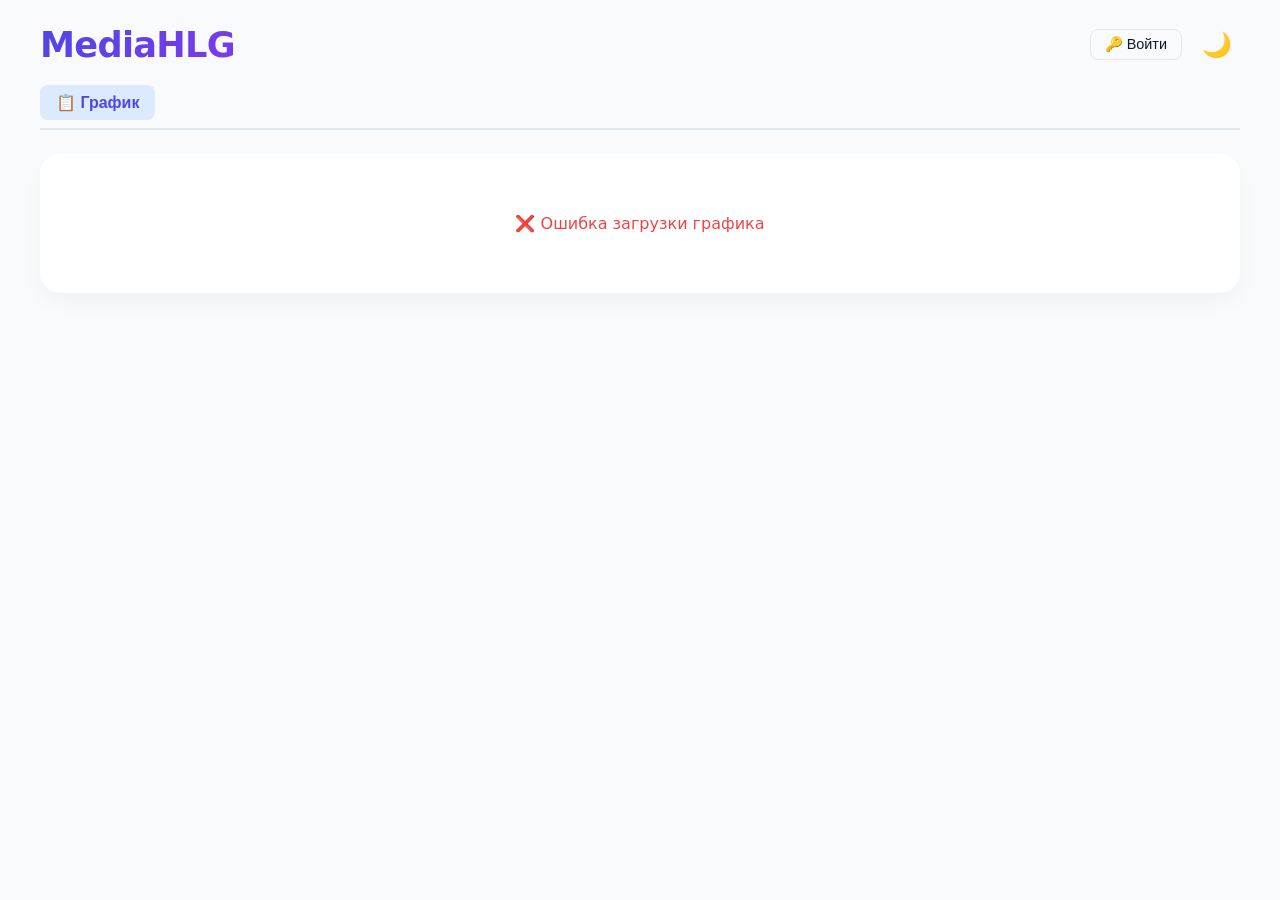
==== commit c6b32bcb: "upd" ====
--- a/frontend/index.html
+++ b/frontend/index.html
@@ -41,7 +41,6 @@
     <!-- Вкладки -->
     <div class="tabs">
       <button class="tab-btn active" data-tab="schedule">📋 График</button>
-      <button class="tab-btn" data-tab="repertoire">🎵 Репертуар</button>
     </div>
 
     <!-- Контейнер для загрузки -->
@@ -57,6 +56,9 @@
         <div class="section-title">
           🟢 Актуальные даты
           <span class="count" id="main-count"></span>
+          <button id="manage-songs-btn"
+            style="display:none; padding:6px 14px; border-radius:8px; border:none; background:#4f46e5; color:#fff; cursor:pointer; font-size:0.9rem;">🎵
+            Управление песнями</button>
           <button id="add-date-btn"
             style="display:none; padding:6px 14px; border-radius:8px; border:none; background:#4f46e5; color:#fff; cursor:pointer; font-size:0.9rem;">➕
             Добавить дату</button>
@@ -82,21 +84,6 @@
           <span class="count" id="archive-count"></span>
         </div>
         <div id="archive-table-container" class="archive-table"></div>
-      </div>
-    </div>
-
-    <!-- Вкладка: Репертуар -->
-    <div id="tab-repertoire" class="tab-content" style="display:none;">
-      <div class="section">
-        <div class="section-title">
-          🎵 Актуальный репертуар
-          <span class="count" id="repertoire-future-count"></span>
-          <button id="manage-songs-btn"
-            style="display:none; padding:6px 14px; border-radius:8px; border:none; background:#4f46e5; color:#fff; cursor:pointer; font-size:0.9rem;">🎵
-            Управление песнями</button>
-        </div>
-        <div id="repertoire-future-container"></div>
-        <div id="repertoire-pagination" class="pagination"></div>
       </div>
     </div>
 
@@ -360,9 +347,7 @@
       let pastDates = [];
       let currentPage = 0;
       let repertoireData = {};
-      let repertoireFuture = [];
-      let repertoirePast = [];
-      let repertoireCurrentPage = 0;
+      let expandedRepertoireDates = new Set();
       let currentUser = '';
       let authToken = '';   // вместо PIN: сам PIN в браузере больше не хранится
       let isAdmin = false;
@@ -598,7 +583,6 @@
         localStorage.setItem('currentUserToken', token);
         localStorage.setItem('currentUserRole', admin ? 'admin' : 'user');
         updateAuthUI();
-        renderRepertoire();
         renderMainCards();
         renderArchiveTable();
       }
@@ -633,7 +617,6 @@
           localStorage.setItem('currentUser', me.name);
           localStorage.setItem('currentUserRole', me.role);
           updateAuthUI();
-          renderRepertoire();
           renderMainCards();
           renderArchiveTable();
         } catch (e) {
@@ -1471,7 +1454,8 @@
           }
         });
         repertoireData = data;
-        renderRepertoire();
+        renderMainCards();
+        renderArchiveTable();
       }
 
       // ---------- Загрузка данных ----------
@@ -1546,7 +1530,6 @@
           renderMainCards();
           renderArchiveTable();
           renderStats();
-          renderRepertoire();
           updateCounts();
 
         } catch (e) {
@@ -1557,7 +1540,15 @@
         }
       }
 
-      // ---------- Рендер основной таблицы (без изменений) ----------
+      // ---------- Рендер основной таблицы ----------
+      function withRepertoire(item) {
+        const entry = repertoireData[item.dateStr] || {};
+        return Object.assign({}, item, {
+          songs: entry.songs || [],
+          colors: entry.colors || []
+        });
+      }
+
       function renderMainCards() {
         const container = document.getElementById('main-table-container');
         const paginationEl = document.getElementById('main-pagination');
@@ -1574,7 +1565,7 @@
 
         const start = currentPage * PAGE_SIZE;
         const end = Math.min(start + PAGE_SIZE, futureDates.length);
-        const pageItems = futureDates.slice(start, end);
+        const pageItems = futureDates.slice(start, end).map(withRepertoire);
 
         container.innerHTML = buildCardsHTML(pageItems, false);
         attachCardEvents();
@@ -1632,6 +1623,7 @@
           }).join('')}
           </div>
           ${!isArchive ? getActionHTML(dateStr, row, names) : ''}
+          ${buildRepertoireSectionHTML([{ dateStr, songs: item.songs || [], colors: item.colors || [] }], isArchive)}
         </div>
       </div>
     `;
@@ -1687,6 +1679,60 @@
         document.querySelectorAll('.btn-delete-date').forEach(btn => {
           btn.removeEventListener('click', handleDeleteDate);
           btn.addEventListener('click', handleDeleteDate);
+        });
+
+        // Сворачивание/раскрытие песен в карточке
+        document.querySelectorAll('.repertoire-toggle').forEach(btn => {
+          btn.removeEventListener('click', handleRepertoireToggle);
+          btn.addEventListener('click', handleRepertoireToggle);
+        });
+
+        // Просмотр текста песни
+        document.querySelectorAll('.card-repertoire .song-name.has-text').forEach(el => {
+          el.removeEventListener('click', openViewSongModalHandler);
+          el.addEventListener('click', openViewSongModalHandler);
+        });
+
+        // Управление песнями на дате (только админ)
+        document.querySelectorAll('.delete-repertoire-song-btn').forEach(btn => {
+          btn.removeEventListener('click', deleteRepertoireSongHandler);
+          btn.addEventListener('click', deleteRepertoireSongHandler);
+        });
+        document.querySelectorAll('.move-song-up-btn').forEach(btn => {
+          btn.removeEventListener('click', moveSongUpHandler);
+          btn.addEventListener('click', moveSongUpHandler);
+        });
+        document.querySelectorAll('.move-song-down-btn').forEach(btn => {
+          btn.removeEventListener('click', moveSongDownHandler);
+          btn.addEventListener('click', moveSongDownHandler);
+        });
+        document.querySelectorAll('.add-song-to-date-btn').forEach(btn => {
+          btn.removeEventListener('click', addSongToDateHandler);
+          btn.addEventListener('click', addSongToDateHandler);
+        });
+
+        applyRepertoireExpansionState();
+      }
+
+      function handleRepertoireToggle(e) {
+        e.preventDefault();
+        const btn = e.currentTarget;
+        const block = btn.closest('.card-repertoire');
+        if (!block) return;
+        const dateStr = btn.dataset.date;
+        const isOpen = block.classList.toggle('open');
+        btn.setAttribute('aria-expanded', isOpen ? 'true' : 'false');
+        if (isOpen) expandedRepertoireDates.add(dateStr);
+        else expandedRepertoireDates.delete(dateStr);
+      }
+
+      function applyRepertoireExpansionState() {
+        document.querySelectorAll('.card-repertoire').forEach(block => {
+          const dateStr = block.dataset.date;
+          const isOpen = expandedRepertoireDates.has(dateStr);
+          block.classList.toggle('open', isOpen);
+          const btn = block.querySelector('.repertoire-toggle');
+          if (btn) btn.setAttribute('aria-expanded', isOpen ? 'true' : 'false');
         });
       }
 
@@ -1921,8 +1967,8 @@
           return;
         }
         // Админу архив доступен на редактирование (только дежурные), остальным — только чтение.
-        container.innerHTML = buildCardsHTML(pastDates, !isAdmin);
-        if (isAdmin) attachCardEvents();
+        container.innerHTML = buildCardsHTML(pastDates.map(withRepertoire), !isAdmin);
+        attachCardEvents();
       }
 
       // ---------- Построение HTML таблицы (без изменений) ----------
@@ -2194,120 +2240,15 @@
         return div.firstElementChild;
       }
 
-      // ---------- Репертуар (без изменений) ----------
-      function renderRepertoire() {
-        const futureContainer = document.getElementById('repertoire-future-container');
-        const paginationEl = document.getElementById('repertoire-pagination');
-        const futureCount = document.getElementById('repertoire-future-count');
-
-        const today = new Date();
-        today.setHours(0, 0, 0, 0);
-        const future = [];
-
-        Object.keys(repertoireData).forEach(dateStr => {
-          const entry = repertoireData[dateStr];
-          const d = parseDateDDMMYYYY(dateStr);
-          if (!d) {
-            future.push({ dateStr, songs: entry.songs || [], colors: entry.colors || [] });
-            return;
-          }
-          d.setHours(0, 0, 0, 0);
-          if (d >= today) {
-            future.push({ dateStr, songs: entry.songs || [], colors: entry.colors || [] });
-          }
-        });
-
-        future.sort((a, b) => parseDateDDMMYYYY(a.dateStr) - parseDateDDMMYYYY(b.dateStr));
-
-        repertoireFuture = future;
-        repertoireCurrentPage = 0;
-
-        futureCount.textContent = `(${future.length})`;
-
-        renderRepertoireFuture();
-      }
-
-      function renderRepertoireFuture() {
-        const container = document.getElementById('repertoire-future-container');
-        const paginationEl = document.getElementById('repertoire-pagination');
-
-        if (repertoireFuture.length === 0) {
-          container.innerHTML = '<p style="padding:20px; color:var(--text-muted);">Нет предстоящих дат в репертуаре.</p>';
-          paginationEl.innerHTML = '';
-          return;
-        }
-
-        const totalPages = Math.ceil(repertoireFuture.length / REPERTOIRE_PAGE_SIZE);
-        if (repertoireCurrentPage >= totalPages) repertoireCurrentPage = totalPages - 1;
-        if (repertoireCurrentPage < 0) repertoireCurrentPage = 0;
-
-        const start = repertoireCurrentPage * REPERTOIRE_PAGE_SIZE;
-        const end = Math.min(start + REPERTOIRE_PAGE_SIZE, repertoireFuture.length);
-        const pageItems = repertoireFuture.slice(start, end);
-
-        container.innerHTML = buildRepertoireTableHTML(pageItems);
-        paginationEl.innerHTML = `
-          <button class="prev" ${repertoireCurrentPage === 0 ? 'disabled' : ''}>← Назад</button>
-          <span>${repertoireCurrentPage + 1} / ${totalPages}</span>
-          <button class="next" ${repertoireCurrentPage >= totalPages - 1 ? 'disabled' : ''}>Вперёд →</button>
-        `;
-        paginationEl.querySelector('.prev').addEventListener('click', () => {
-          if (repertoireCurrentPage > 0) { repertoireCurrentPage--; renderRepertoireFuture(); }
-        });
-        paginationEl.querySelector('.next').addEventListener('click', () => {
-          if (repertoireCurrentPage < totalPages - 1) { repertoireCurrentPage++; renderRepertoireFuture(); }
-        });
-
-        attachCopyEvents();
-        attachRepertoireEvents();
-
-        container.querySelectorAll('.add-song-to-date-btn').forEach(btn => {
-          btn.removeEventListener('click', addSongToDateHandler);
-          btn.addEventListener('click', addSongToDateHandler);
-        });
-      }
-
+      // ---------- Репертуар внутри карточек графика ----------
       function addSongToDateHandler(e) {
         const date = this.dataset.date;
         openAddRepertoireSongModal(date);
       }
 
-      function attachRepertoireEvents() {
-        document.querySelectorAll('.song-name.has-text').forEach(el => {
-          el.removeEventListener('click', openViewSongModalHandler);
-          el.addEventListener('click', openViewSongModalHandler);
-        });
-        if (isAdmin) {
-          document.querySelectorAll('.delete-repertoire-song-btn').forEach(btn => {
-            btn.removeEventListener('click', deleteRepertoireSongHandler);
-            btn.addEventListener('click', deleteRepertoireSongHandler);
-          });
-          document.querySelectorAll('.move-song-up-btn').forEach(btn => {
-            btn.removeEventListener('click', moveSongUpHandler);
-            btn.addEventListener('click', moveSongUpHandler);
-          });
-          document.querySelectorAll('.move-song-down-btn').forEach(btn => {
-            btn.removeEventListener('click', moveSongDownHandler);
-            btn.addEventListener('click', moveSongDownHandler);
-          });
-        }
-      }
-
       function openViewSongModalHandler(e) {
         const songName = this.dataset.song;
         openViewSongModal(songName);
-      }
-
-      async function copySongTextHandler(e) {
-        const text = this.dataset.text;
-        try {
-          await navigator.clipboard.writeText(text);
-          const original = this.textContent;
-          this.textContent = '✅ Скопировано!';
-          setTimeout(() => { this.textContent = original; }, 2000);
-        } catch (err) {
-          showNotification('Не удалось скопировать текст', 'warning');
-        }
       }
 
       // ---- Новые обработчики для репертуара (используют новые эндпоинты) ----
@@ -2376,10 +2317,11 @@
         }
       }
 
-      // ---------- Построение HTML репертуара (без изменений) ----------
-      function buildRepertoireTableHTML(items, isArchive = false) {
+      // ---------- Построение HTML репертуара внутри карточки даты ----------
+      function buildRepertoireSectionHTML(items, isArchive = false) {
         if (!items || items.length === 0) return '';
-        let html = '<div class="repertoire-grid">';
+        const canEdit = !isArchive && isAdmin;
+        let html = '';
 
         items.forEach(item => {
           const dateStr = item.dateStr;
@@ -2387,19 +2329,18 @@
           const colors = item.colors || [];
 
           html += `
-            <div class="repertoire-card">
-              <div class="repertoire-card-header">
-                <span class="repertoire-date">${escapeHtml(dateStr)}</span>
-                ${isArchive ? '<span class="repertoire-archive-badge">📦 Архив</span>' : ''}
-              </div>
-              <div class="repertoire-card-body">
+            <div class="card-repertoire" data-date="${escapeHtml(dateStr)}">
+              <button type="button" class="repertoire-toggle" data-date="${escapeHtml(dateStr)}" aria-expanded="false">
+                <span class="repertoire-toggle-label">🎵 Песни${songs.length ? ` <span class="repertoire-count">${songs.length}</span>` : ''}</span>
+                <span class="repertoire-toggle-icon" aria-hidden="true">▾</span>
+              </button>
+              <div class="repertoire-panel">
                 <div class="repertoire-songs">
-                  <div class="repertoire-section-title">🎵 Песни</div>
                   ${songs.length ? songs.map(song => `
                     <div class="repertoire-song-item">
-                      <span class="song-name ${song.text ? 'has-text' : ''}" data-song="${escapeHtml(song.name)}" ${song.text ? 'style="cursor:pointer;"' : ''}>• ${escapeHtml(song.name)}</span>
+                      <span class="song-name ${song.text ? 'has-text' : ''}" data-song="${escapeHtml(song.name)}">• ${escapeHtml(song.name)}</span>
                       <div class="song-actions">
-                        ${!isArchive && isAdmin ? `
+                        ${canEdit ? `
                           <button class="move-song-up-btn" data-date="${escapeHtml(dateStr)}" data-song="${escapeHtml(song.name)}" title="Переместить вверх">↑</button>
                           <button class="move-song-down-btn" data-date="${escapeHtml(dateStr)}" data-song="${escapeHtml(song.name)}" title="Переместить вниз">↓</button>
                           <button class="delete-repertoire-song-btn" data-date="${escapeHtml(dateStr)}" data-song="${escapeHtml(song.name)}" title="Удалить песню">✖</button>
@@ -2408,58 +2349,24 @@
                     </div>
                   `).join('') : '<div class="repertoire-empty">—</div>'}
                 </div>
-                <div class="repertoire-colors">
-                  <div class="repertoire-section-title">🎨 Цвета</div>
-                  ${colors.length ? colors.map(c => `
-                    <span class="repertoire-color-item">
-                      <span class="color-dot" style="background:${escapeHtml(c.toLowerCase())}"></span>
-                      ${escapeHtml(c)}
-                    </span>
-                  `).join('') : '<div class="repertoire-empty">—</div>'}
-                </div>
+                ${colors.length ? `
+                  <div class="repertoire-colors">
+                    <div class="repertoire-section-title">🎨 Цвета</div>
+                    ${colors.map(c => `
+                      <span class="repertoire-color-item">
+                        <span class="color-dot" style="background:${escapeHtml(c.toLowerCase())}"></span>
+                        ${escapeHtml(c)}
+                      </span>
+                    `).join('')}
+                  </div>
+                ` : ''}
+                ${canEdit ? `<button class="add-song-to-date-btn" data-date="${escapeHtml(dateStr)}">+ Добавить песню</button>` : ''}
               </div>
-              ${!isArchive && isAdmin ? `
-                <div class="repertoire-card-footer">
-                  <button class="add-song-to-date-btn" data-date="${escapeHtml(dateStr)}">+ Добавить песню</button>
-                </div>
-              ` : ''}
             </div>
           `;
         });
 
-        html += '</div>';
         return html;
-      }
-
-      function attachCopyEvents() {
-        document.querySelectorAll('.copyable-song').forEach(el => {
-          el.removeEventListener('click', copySongHandler);
-          el.addEventListener('click', copySongHandler);
-        });
-      }
-
-      function copySongHandler(e) {
-        const text = this.textContent.replace(/^•\s*/, '').trim();
-        navigator.clipboard.writeText(text).then(() => {
-          const original = this.textContent;
-          this.textContent = '✅ ' + original;
-          setTimeout(() => {
-            this.textContent = original;
-          }, 1500);
-        }).catch(() => {
-          showNotification('Не удалось скопировать текст', 'warning');
-        });
-      }
-
-      function getColorEmoji(colorName) {
-        const colorMap = {
-          'красный': '🔴', 'синий': '🔵', 'зеленый': '🟢', 'зелёный': '🟢',
-          'желтый': '🟡', 'жёлтый': '🟡', 'оранжевый': '🟠', 'фиолетовый': '🟣',
-          'розовый': '🌸', 'черный': '⚫', 'чёрный': '⚫', 'белый': '⚪',
-          'серый': '🔘', 'коричневый': '🟤'
-        };
-        const lower = colorName.toLowerCase().trim();
-        return colorMap[lower] || '🎨';
       }
 
       let assignDate = '';
--- a/frontend/styles.css
+++ b/frontend/styles.css
@@ -764,9 +764,6 @@
   tbody td {
     padding: 6px 2px;
   }
-  .repertoire-grid {
-    grid-template-columns: 1fr;
-  }
 }
 
 /* ---------- Вкладки ---------- */
@@ -920,58 +917,7 @@
   }
 }
 
-/* ---------- Репертуар (карточки) ---------- */
-.repertoire-grid {
-  display: grid;
-  grid-template-columns: repeat(auto-fill, minmax(280px, 1fr));
-  gap: 20px;
-  padding: 4px 0;
-}
-
-.repertoire-card {
-  background: var(--bg-card);
-  border-radius: 16px;
-  box-shadow: 0 4px 12px var(--shadow-color);
-  overflow: hidden;
-  transition: transform 0.2s, box-shadow 0.2s;
-  display: flex;
-  flex-direction: column;
-  border: 1px solid var(--border-color);
-}
-
-.repertoire-card:hover {
-  transform: translateY(-4px);
-  box-shadow: 0 8px 24px var(--shadow-color);
-}
-
-.repertoire-card-header {
-  display: flex;
-  justify-content: space-between;
-  align-items: center;
-  padding: 12px 16px;
-  background: var(--bg-header);
-  border-bottom: 1px solid var(--border-color);
-}
-
-.repertoire-date {
-  font-weight: 700;
-  font-size: 1.1rem;
-  color: var(--text-secondary);
-}
-
-.repertoire-archive-badge {
-  font-size: 0.75rem;
-  background: var(--bg-cell);
-  padding: 2px 10px;
-  border-radius: 12px;
-  color: var(--text-muted);
-}
-
-.repertoire-card-body {
-  padding: 12px 16px;
-  flex: 1;
-}
-
+/* ---------- Репертуар (элементы внутри карточки) ---------- */
 .repertoire-songs,
 .repertoire-colors {
   margin-bottom: 12px;
@@ -1061,12 +1007,6 @@
   padding: 4px 0;
 }
 
-.repertoire-card-footer {
-  padding: 10px 16px;
-  border-top: 1px solid var(--border-color);
-  background: var(--bg-card);
-}
-
 .add-song-to-date-btn {
   width: 100%;
   padding: 8px 0;
@@ -1088,19 +1028,6 @@
 
 /* Адаптивность */
 @media (max-width: 640px) {
-  .repertoire-grid {
-    grid-template-columns: 1fr;
-    gap: 16px;
-  }
-
-  .repertoire-card {
-    border-radius: 12px;
-  }
-
-  .repertoire-date {
-    font-size: 1rem;
-  }
-
   .song-name {
     font-size: 0.9rem;
   }
@@ -1592,7 +1519,7 @@
 /* ---------- Карточки графика ---------- */
 .duty-grid {
   display: grid;
-  grid-template-columns: repeat(auto-fill, minmax(240px, 1fr));
+  grid-template-columns: repeat(auto-fill, minmax(280px, 1fr));
   gap: 16px;
   padding: 4px 0;
 }
@@ -1785,6 +1712,72 @@
   color: var(--border-selected);
 }
 
+/* ---------- Репертуар внутри карточки даты ---------- */
+.card-repertoire {
+  margin-top: 4px;
+  padding-top: 8px;
+  border-top: 1px dashed var(--border-color);
+}
+
+.repertoire-toggle {
+  width: 100%;
+  display: flex;
+  align-items: center;
+  justify-content: space-between;
+  gap: 8px;
+  padding: 6px 0;
+  background: transparent;
+  border: none;
+  color: var(--text-secondary);
+  font-size: 0.9rem;
+  font-weight: 600;
+  cursor: pointer;
+  text-align: left;
+}
+
+.repertoire-toggle:hover {
+  color: #4f46e5;
+}
+
+.repertoire-count {
+  display: inline-block;
+  min-width: 20px;
+  margin-left: 4px;
+  padding: 1px 7px;
+  border-radius: 10px;
+  background: var(--bg-cell);
+  color: var(--text-muted);
+  font-size: 0.75rem;
+  font-weight: 500;
+}
+
+.repertoire-toggle-icon {
+  font-size: 0.85rem;
+  color: var(--text-muted);
+  transition: transform 0.2s;
+}
+
+.card-repertoire.open .repertoire-toggle-icon {
+  transform: rotate(180deg);
+}
+
+.repertoire-panel {
+  display: none;
+  padding-top: 4px;
+}
+
+.card-repertoire.open .repertoire-panel {
+  display: block;
+}
+
+.card-repertoire .repertoire-colors {
+  margin-top: 8px;
+}
+
+.card-repertoire .add-song-to-date-btn {
+  margin-top: 8px;
+}
+
 /* Карточки архива (наследуют стили от обычных карточек) */
 .archive-table .duty-card {
   opacity: 0.85;
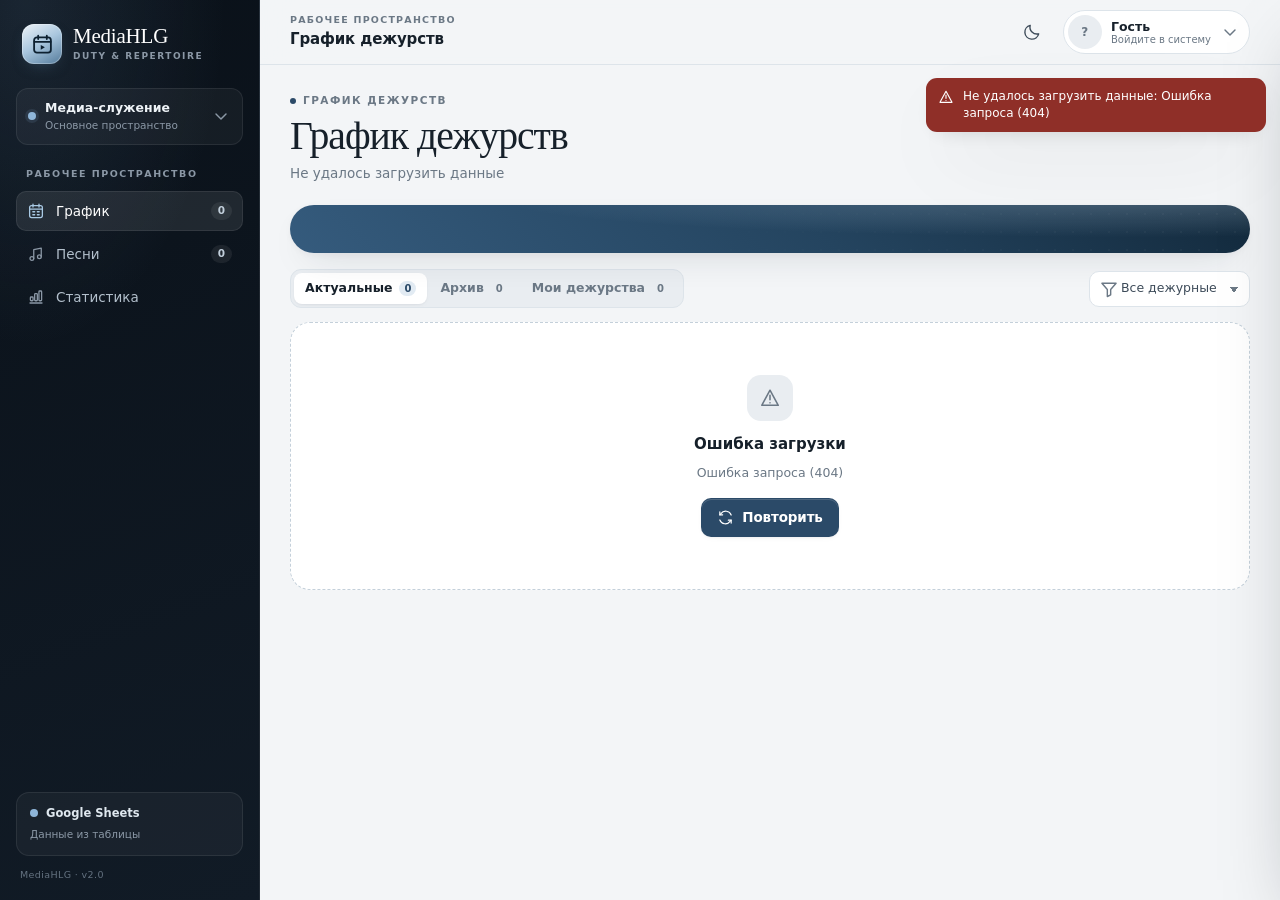
==== commit ba1befca: "Новый UI" ====
--- a/frontend/index.html
+++ b/frontend/index.html
@@ -1,2505 +1,778 @@
 <!DOCTYPE html>
-<html lang="ru">
+<html lang="ru" data-theme="light">
 
 <head>
   <meta charset="UTF-8" />
   <meta name="viewport" content="width=device-width, initial-scale=1.0" />
-  <title>MediaHLG</title>
-  <link rel="stylesheet" href="styles.css" />
+  <meta name="description" content="MediaHLG — график дежурств и репертуар" />
+  <title>MediaHLG — график дежурств и репертуар</title>
+  <link rel="stylesheet" href="styles.css?v=2.0" />
+  <script>
+    (function () {
+      try {
+        var saved = localStorage.getItem('theme');
+        var theme = saved || (window.matchMedia('(prefers-color-scheme: dark)').matches ? 'dark' : 'light');
+        document.documentElement.dataset.theme = theme;
+      } catch (e) { /* storage disabled */ }
+    })();
+  </script>
 </head>
 
 <body>
-  <!-- Система уведомлений (toast) -->
-  <div id="toast-container"></div>
-  <!-- Глобальный индикатор загрузки -->
-  <div id="global-loader"
-    style="display:none; position:fixed; top:0; left:0; right:0; bottom:0; background:rgba(0,0,0,0.5); z-index:10000; justify-content:center; align-items:center;">
-    <div
-      style="background:var(--bg-card); padding:24px; border-radius:20px; display:flex; flex-direction:column; align-items:center; box-shadow:0 20px 60px rgba(0,0,0,0.3);">
-      <div class="spinner" style="width:40px; height:40px;"></div>
-      <p style="margin-top:16px; color:var(--text-primary); font-weight:500;">Загрузка...</p>
-    </div>
-  </div>
-  <div class="container">
-    <!-- Шапка -->
-    <div class="header">
-      <h1>MediaHLG</h1>
-      <div style="display:flex; align-items:center; gap:12px; flex-wrap:wrap;">
-        <div id="auth-section" style="display:flex; align-items:center; gap:8px;">
-          <button id="login-btn" class="auth-btn">🔑 Войти</button>
-          <span id="user-display" style="display:none; font-weight:500;"></span>
-          <button id="logout-btn"
-            style="display:none; padding:4px 10px; border:none; border-radius:6px; background:var(--bg-cell); cursor:pointer;">Выйти</button>
-        </div>
-        <button id="admin-panel-btn"
-          style="display:none; padding:4px 10px; border-radius:6px; border:none; background:#4f46e5; color:#fff; cursor:pointer; ">Управление
-          👥</button>
-        <button id="theme-toggle" class="theme-toggle">🌙</button>
-      </div>
-    </div>
-
-    <!-- Вкладки -->
-    <div class="tabs">
-      <button class="tab-btn active" data-tab="schedule">📋 График</button>
-    </div>
-
-    <!-- Контейнер для загрузки -->
-    <div id="loading" class="table-wrapper">
-      <div style="padding:20px; text-align:center;">
-        <span class="spinner"></span> Загрузка...
-      </div>
-    </div>
-
-    <!-- Вкладка: График -->
-    <div id="tab-schedule" class="tab-content active">
-      <div id="main-section" class="section" style="display:none;">
-        <div class="section-title">
-          🟢 Актуальные даты
-          <span class="count" id="main-count"></span>
-          <button id="manage-songs-btn"
-            style="display:none; padding:6px 14px; border-radius:8px; border:none; background:#4f46e5; color:#fff; cursor:pointer; font-size:0.9rem;">🎵
-            Управление песнями</button>
-          <button id="add-date-btn"
-            style="display:none; padding:6px 14px; border-radius:8px; border:none; background:#4f46e5; color:#fff; cursor:pointer; font-size:0.9rem;">➕
-            Добавить дату</button>
-        </div>
-        <div id="main-table-container"></div>
-        <div id="main-pagination" class="pagination"></div>
-      </div>
-
-      <div id="stats-section" class="section" style="display:none;">
-        <div class="section-title">
-          📊 Статистика дежурств
-          <span class="count" id="stats-count"></span>
-        </div>
-        <div id="stats-container" class="stats-grid"></div>
-        <div id="chart-container" class="chart-wrapper">
-          <canvas id="chartCanvas" width="400" height="400"></canvas>
-        </div>
-      </div>
-
-      <div id="archive-section" class="section" style="display:none;">
-        <div class="section-title">
-          📦 Архив
-          <span class="count" id="archive-count"></span>
-        </div>
-        <div id="archive-table-container" class="archive-table"></div>
-      </div>
-    </div>
-
-    <!-- Модальное окно входа -->
-    <div id="login-modal" class="modal-overlay">
-      <div class="modal-content small">
-        <div class="modal-header">
-          <h3>🔐 Вход в систему</h3>
-          <button class="modal-close-btn" id="login-close-btn">✕</button>
-        </div>
-        <div class="modal-body">
-          <label style="display:block; margin-top:8px;">Выберите пользователя</label>
-          <select id="login-user-select" class="modal-select">
-            <option value="">— Выберите —</option>
-          </select>
-          <label style="display:block; margin-top:12px;">PIN-код</label>
-          <input type="password" id="login-pin-input" placeholder="Введите PIN" class="modal-input">
-          <div id="login-error" class="modal-error"></div>
-        </div>
-        <div class="modal-footer">
-          <button class="btn-secondary" id="login-cancel">Отмена</button>
-          <button class="btn-primary" id="login-confirm">Войти</button>
-        </div>
-      </div>
-    </div>
-
-    <!-- Модальное окно управления пользователями (админ) -->
-    <div id="admin-modal" class="modal-overlay">
-      <div class="modal-content wide">
-        <div class="modal-header">
-          <h3>👥 Управление пользователями</h3>
-          <button class="modal-close-btn" id="admin-modal-close">✕</button>
-        </div>
-        <div class="modal-body">
-          <!-- Поиск -->
-          <div style="margin-bottom:16px;">
-            <input type="text" id="admin-search-input" placeholder="Поиск пользователя..." class="modal-input">
-            <div id="admin-search-results" style="margin-top:4px;"></div>
-          </div>
-
-          <!-- Выбранный пользователь -->
-          <div id="admin-selected-user"
-            style="display:none; border-top:1px solid var(--border-color); padding-top:16px; margin-top:12px;">
-            <p><strong>Пользователь:</strong> <span id="admin-selected-name"></span></p>
-
-            <!-- Строка 1: Смена PIN и Удаление -->
-            <div style="display:flex; gap:12px; flex-wrap:wrap; align-items:center; margin-top:8px;">
-              <input type="text" id="admin-new-pin" placeholder="Новый PIN" class="modal-input"
-                style="width:auto; flex:1; min-width:120px; max-width:200px;">
-              <button id="admin-change-pin-btn" class="btn-primary" style="padding:6px 14px;">Сменить PIN</button>
-              <button id="admin-delete-user-btn" class="btn-secondary"
-                style="padding:6px 14px; background:#ef4444; color:#fff;">Удалить</button>
-            </div>
-
-            <!-- Строка 2: Роль и кнопка обновления -->
-            <div style="display:flex; gap:12px; flex-wrap:wrap; align-items:center; margin-top:12px;">
-              <div class="role-toggle-wrapper">
-                <input type="checkbox" id="admin-role-checkbox">
-                <label for="admin-role-checkbox" class="role-toggle-track"></label>
-                <span class="role-label" id="admin-role-label">👤 Пользователь</span>
+  <!-- Иконки -->
+  <svg xmlns="http://www.w3.org/2000/svg" class="svg-sprite" aria-hidden="true">
+    <symbol id="i-mark" viewBox="0 0 24 24">
+      <rect x="3.25" y="4.5" width="17.5" height="16" rx="3" />
+      <path d="M7.5 2.75v3.5M16.5 2.75v3.5M3.5 9.25h17" />
+      <path d="m10.2 12.4 4.3 2.55-4.3 2.55v-5.1Z" fill="currentColor" stroke="none" />
+    </symbol>
+    <symbol id="i-schedule" viewBox="0 0 24 24">
+      <rect x="3.5" y="4.75" width="17" height="16" rx="2.6" />
+      <path d="M8 2.75v4M16 2.75v4M3.75 9.5h16.5" />
+      <path d="M7.75 13h2.5M13.75 13h2.5M7.75 17h2.5M13.75 17h2.5" />
+    </symbol>
+    <symbol id="i-songs" viewBox="0 0 24 24">
+      <path d="M9 18V6.2l10-2v11.6" />
+      <circle cx="6.5" cy="18" r="2.5" />
+      <circle cx="16.5" cy="15.8" r="2.5" />
+    </symbol>
+    <symbol id="i-stats" viewBox="0 0 24 24">
+      <path d="M4 20h16" />
+      <rect x="4.5" y="12" width="3.6" height="5" rx="1" />
+      <rect x="10.2" y="7.5" width="3.6" height="9.5" rx="1" />
+      <rect x="15.9" y="4" width="3.6" height="13" rx="1" />
+    </symbol>
+    <symbol id="i-users" viewBox="0 0 24 24">
+      <circle cx="9.5" cy="8" r="3.2" />
+      <path d="M3.5 20c0-3.2 2.7-5.5 6-5.5s6 2.3 6 5.5" />
+      <path d="M16 5.2a3 3 0 0 1 0 5.6M17.5 14.8c2 .7 3.5 2.4 3.5 5.2" />
+    </symbol>
+    <symbol id="i-sync" viewBox="0 0 24 24">
+      <path d="M20 8.5A8.2 8.2 0 0 0 5.6 6.6L4 8.2" />
+      <path d="M4 4.2v4h4M4 15.5a8.2 8.2 0 0 0 14.4 1.9l1.6-1.6" />
+      <path d="M20 19.8v-4h-4" />
+    </symbol>
+    <symbol id="i-sun" viewBox="0 0 24 24">
+      <circle cx="12" cy="12" r="4" />
+      <path d="M12 2.5v2M12 19.5v2M2.5 12h2M19.5 12h2M5.3 5.3l1.4 1.4M17.3 17.3l1.4 1.4M18.7 5.3l-1.4 1.4M6.7 17.3l-1.4 1.4" />
+    </symbol>
+    <symbol id="i-moon" viewBox="0 0 24 24">
+      <path d="M20 14.2A8.4 8.4 0 0 1 9.8 4a8.4 8.4 0 1 0 10.2 10.2Z" />
+    </symbol>
+    <symbol id="i-plus" viewBox="0 0 24 24">
+      <path d="M12 5v14M5 12h14" />
+    </symbol>
+    <symbol id="i-search" viewBox="0 0 24 24">
+      <circle cx="11" cy="11" r="6.5" />
+      <path d="m16 16 4 4" />
+    </symbol>
+    <symbol id="i-menu" viewBox="0 0 24 24">
+      <path d="M4 7h16M4 12h16M4 17h16" />
+    </symbol>
+    <symbol id="i-close" viewBox="0 0 24 24">
+      <path d="m6 6 12 12M18 6 6 18" />
+    </symbol>
+    <symbol id="i-check" viewBox="0 0 24 24">
+      <path d="m5 12.5 4.2 4.2L19 7" />
+    </symbol>
+    <symbol id="i-chevron-down" viewBox="0 0 24 24">
+      <path d="m6 9.5 6 6 6-6" />
+    </symbol>
+    <symbol id="i-chevron-right" viewBox="0 0 24 24">
+      <path d="m9.5 6 6 6-6 6" />
+    </symbol>
+    <symbol id="i-chevron-left" viewBox="0 0 24 24">
+      <path d="m14.5 6-6 6 6 6" />
+    </symbol>
+    <symbol id="i-edit" viewBox="0 0 24 24">
+      <path d="M4 20h4.2L19 9.2a2.2 2.2 0 0 0-3.1-3.1L5 17.8V20Z" />
+      <path d="m13.8 8.2 2.9 2.9" />
+    </symbol>
+    <symbol id="i-trash" viewBox="0 0 24 24">
+      <path d="M4.5 7h15M9.5 3.8h5M7 7l.8 13h8.4L17 7M10 10.5v6M14 10.5v6" />
+    </symbol>
+    <symbol id="i-copy" viewBox="0 0 24 24">
+      <rect x="8" y="8" width="12" height="12" rx="2" />
+      <path d="M16 5.5A2.5 2.5 0 0 0 13.5 3H6a2 2 0 0 0-2 2v8" />
+    </symbol>
+    <symbol id="i-download" viewBox="0 0 24 24">
+      <path d="M12 3v12M7 10.5l5 5 5-5M4.5 20h15" />
+    </symbol>
+    <symbol id="i-lock" viewBox="0 0 24 24">
+      <rect x="4.5" y="10" width="15" height="11" rx="2.5" />
+      <path d="M8 10V7.5a4 4 0 0 1 8 0V10" />
+    </symbol>
+    <symbol id="i-key" viewBox="0 0 24 24">
+      <circle cx="8" cy="15.5" r="3.5" />
+      <path d="m10.5 13 8-8M16 7.5l2 2M18.5 5l2 2" />
+    </symbol>
+    <symbol id="i-shield" viewBox="0 0 24 24">
+      <path d="M12 3 5 6v5.5c0 4.3 2.8 7.7 7 9.5 4.2-1.8 7-5.2 7-9.5V6l-7-3Z" />
+      <path d="m9 12 2 2 4-4" />
+    </symbol>
+    <symbol id="i-clock" viewBox="0 0 24 24">
+      <circle cx="12" cy="12" r="8.5" />
+      <path d="M12 7.5V12l3 2" />
+    </symbol>
+    <symbol id="i-alert" viewBox="0 0 24 24">
+      <path d="M12 3.5 21 20H3L12 3.5Z" />
+      <path d="M12 9v5M12 17.2v.1" />
+    </symbol>
+    <symbol id="i-eye" viewBox="0 0 24 24">
+      <path d="M2.5 12s3.5-6 9.5-6 9.5 6 9.5 6-3.5 6-9.5 6-9.5-6-9.5-6Z" />
+      <circle cx="12" cy="12" r="2.6" />
+    </symbol>
+    <symbol id="i-eye-off" viewBox="0 0 24 24">
+      <path d="M3 3l18 18" />
+      <path d="M10.6 6.2A9.6 9.6 0 0 1 12 6c6 0 9.5 6 9.5 6a15 15 0 0 1-3.2 3.7M6.2 7.3A15.3 15.3 0 0 0 2.5 12s3.5 6 9.5 6c1.5 0 2.9-.4 4.1-1" />
+      <path d="M9.9 9.9a3 3 0 0 0 4.2 4.2" />
+    </symbol>
+    <symbol id="i-arrow-right" viewBox="0 0 24 24">
+      <path d="M4 12h16M14 6l6 6-6 6" />
+    </symbol>
+    <symbol id="i-arrow-up-right" viewBox="0 0 24 24">
+      <path d="M7 17 17 7M8 7h9v9" />
+    </symbol>
+    <symbol id="i-filter" viewBox="0 0 24 24">
+      <path d="M3.5 5h17l-6.5 7.5V19l-4 2v-8.5L3.5 5Z" />
+    </symbol>
+    <symbol id="i-calendar" viewBox="0 0 24 24">
+      <rect x="3.5" y="5" width="17" height="15.5" rx="2.5" />
+      <path d="M8 3v4M16 3v4M3.75 9.5h16.5" />
+    </symbol>
+    <symbol id="i-logout" viewBox="0 0 24 24">
+      <path d="M14 4h4.5A1.5 1.5 0 0 1 20 5.5v13a1.5 1.5 0 0 1-1.5 1.5H14" />
+      <path d="M10 8l-4 4 4 4M6 12h10" />
+    </symbol>
+    <symbol id="i-user-plus" viewBox="0 0 24 24">
+      <circle cx="9.5" cy="8" r="3.2" />
+      <path d="M3.5 20.5c0-3.3 2.7-5.7 6-5.7 1.4 0 2.7.4 3.7 1.2M18 13.5v6M15 16.5h6" />
+    </symbol>
+    <symbol id="i-grip" viewBox="0 0 24 24">
+      <circle cx="9" cy="6" r="1" fill="currentColor" stroke="none" />
+      <circle cx="15" cy="6" r="1" fill="currentColor" stroke="none" />
+      <circle cx="9" cy="12" r="1" fill="currentColor" stroke="none" />
+      <circle cx="15" cy="12" r="1" fill="currentColor" stroke="none" />
+      <circle cx="9" cy="18" r="1" fill="currentColor" stroke="none" />
+      <circle cx="15" cy="18" r="1" fill="currentColor" stroke="none" />
+    </symbol>
+    <symbol id="i-spreadsheet" viewBox="0 0 24 24">
+      <rect x="4" y="3.5" width="16" height="17" rx="2" />
+      <path d="M4 9h16M4 14.5h16M10 9v11.5" />
+    </symbol>
+    <symbol id="i-info" viewBox="0 0 24 24">
+      <circle cx="12" cy="12" r="8.5" />
+      <path d="M12 11v5M12 7.8v.2" />
+    </symbol>
+    <symbol id="i-sparkle" viewBox="0 0 24 24">
+      <path d="M12 3.5 13.7 9l5.5 1.7-5.5 1.7L12 18l-1.7-5.6L4.8 10.7 10.3 9 12 3.5Z" />
+      <path d="M19 17.5v3M17.5 19h3" />
+    </symbol>
+  </svg>
+
+  <div class="app">
+    <!-- Боковая навигация -->
+    <aside class="sidebar" id="sidebar" aria-label="Основная навигация">
+      <a class="brand" href="#schedule" data-page="schedule">
+        <span class="brand__mark"><svg class="icon"><use href="#i-mark"></use></svg></span>
+        <span class="brand__text">
+          <span class="brand__name">MediaHLG</span>
+          <span class="brand__sub">Duty &amp; repertoire</span>
+        </span>
+      </a>
+
+      <div class="workspace-card">
+        <span class="workspace-card__dot"></span>
+        <span class="workspace-card__text">
+          <strong>Медиа-служение</strong>
+          <small>Основное пространство</small>
+        </span>
+        <svg class="icon workspace-card__chev"><use href="#i-chevron-down"></use></svg>
+      </div>
+
+      <nav class="nav">
+        <p class="nav__label">Рабочее пространство</p>
+        <button class="nav__item" data-page="schedule">
+          <svg class="icon"><use href="#i-schedule"></use></svg>
+          <span>График</span>
+          <span class="nav__count" id="nav-schedule-count">0</span>
+        </button>
+        <button class="nav__item" data-page="songs">
+          <svg class="icon"><use href="#i-songs"></use></svg>
+          <span>Песни</span>
+          <span class="nav__count" id="nav-songs-count">0</span>
+        </button>
+        <button class="nav__item" data-page="stats">
+          <svg class="icon"><use href="#i-stats"></use></svg>
+          <span>Статистика</span>
+        </button>
+
+        <p class="nav__label nav__label--gap admin-only">Администрирование</p>
+        <button class="nav__item admin-only" data-page="users">
+          <svg class="icon"><use href="#i-users"></use></svg>
+          <span>Пользователи</span>
+        </button>
+        <button class="nav__item admin-only" data-page="sync">
+          <svg class="icon"><use href="#i-sync"></use></svg>
+          <span>Синхронизация</span>
+          <span class="nav__live" title="Нет ошибок"></span>
+        </button>
+      </nav>
+
+      <div class="sidebar__foot">
+        <div class="sidebar__status">
+          <div class="sidebar__status-head">
+            <span class="pulse-dot"></span>
+            <strong id="sidebar-sync-title">Всё синхронизировано</strong>
+          </div>
+          <p id="sidebar-sync-text">Данные из таблицы</p>
+          <button class="sidebar__status-link admin-only" data-page="sync">
+            Открыть журнал
+            <svg class="icon"><use href="#i-arrow-right"></use></svg>
+          </button>
+        </div>
+        <p class="sidebar__version">MediaHLG · v2.0</p>
+      </div>
+    </aside>
+
+    <div class="sidebar-scrim" id="sidebar-scrim" hidden></div>
+
+    <div class="workspace">
+      <!-- Верхняя панель -->
+      <header class="topbar">
+        <button class="icon-btn menu-btn" id="menu-btn" aria-label="Открыть меню" aria-expanded="false">
+          <svg class="icon"><use href="#i-menu"></use></svg>
+        </button>
+
+        <div class="topbar__context">
+          <span class="topbar__eyebrow">Рабочее пространство</span>
+          <h2 class="topbar__title" id="page-title">График дежурств</h2>
+        </div>
+
+        <button class="icon-btn" id="theme-toggle" aria-label="Переключить тему">
+          <svg class="icon" id="theme-icon"><use href="#i-moon"></use></svg>
+        </button>
+
+        <div class="profile" id="profile">
+          <button class="profile-chip" id="profile-btn" aria-haspopup="menu" aria-expanded="false">
+            <span class="avatar avatar--lg" id="profile-avatar">А</span>
+            <span class="profile-chip__text">
+              <strong id="profile-name">Александр</strong>
+              <small id="profile-role">Администратор</small>
+            </span>
+            <svg class="icon profile-chip__chev"><use href="#i-chevron-down"></use></svg>
+          </button>
+          <div class="popover" id="profile-popover" role="menu" aria-label="Профиль"></div>
+        </div>
+      </header>
+
+      <main class="main" id="main">
+        <!-- ГРАФИК -->
+        <section class="page active" id="page-schedule" aria-labelledby="schedule-title">
+          <div class="page-head">
+            <div class="page-head__text">
+              <p class="eyebrow" id="schedule-period"><span class="status-dot"></span> Загрузка</p>
+              <h1 id="schedule-title">График дежурств</h1>
+              <p class="lead" id="schedule-lead">Загрузка…</p>
+            </div>
+            <div class="page-head__actions">
+              <button class="btn btn--primary admin-only" id="head-add-date">
+                <svg class="icon"><use href="#i-plus"></use></svg>
+                Добавить дату
+              </button>
+            </div>
+          </div>
+
+          <section class="spotlight" id="spotlight" aria-label="Ближайшее дежурство"></section>
+
+          <div class="toolbar">
+            <div class="segmented" role="tablist" aria-label="Разделы графика">
+              <button class="active" data-schedule-tab="upcoming" role="tab" aria-selected="true">
+                Актуальные <span class="seg-count" id="count-upcoming">0</span>
+              </button>
+              <button data-schedule-tab="archive" role="tab" aria-selected="false">
+                Архив <span class="seg-count" id="count-archive">0</span>
+              </button>
+              <button data-schedule-tab="mine" role="tab" aria-selected="false">
+                Мои дежурства <span class="seg-count" id="count-mine">0</span>
+              </button>
+            </div>
+            <div class="toolbar__right">
+              <div class="select-wrap">
+                <svg class="icon select-wrap__icon"><use href="#i-filter"></use></svg>
+                <select class="select select--with-icon" id="person-filter" aria-label="Фильтр по дежурному">
+                  <option value="">Все дежурные</option>
+                </select>
               </div>
-              <button id="admin-change-role-btn" class="btn-primary" style="padding:6px 14px;">Обновить роль</button>
-            </div>
-
-            <div id="admin-user-message" class="modal-error" style="margin-top:8px;"></div>
-          </div>
-
-          <!-- Создание пользователя -->
-          <div style="border-top:1px solid var(--border-color); padding-top:16px; margin-top:16px;">
-            <div id="admin-create-block" style="display:none; margin-top:12px;">
-              <h4 style="margin-bottom:8px;">Создать пользователя</h4>
-              <div style="display:flex; gap:8px; flex-wrap:wrap; margin-top:8px;">
-                <input type="text" id="admin-create-name" placeholder="Имя" class="modal-input"
-                  style="width:auto; flex:1; min-width:120px;">
-                <input type="text" id="admin-create-pin" placeholder="PIN" class="modal-input"
-                  style="width:auto; flex:1; min-width:80px;">
-                <button id="admin-create-user-btn" class="btn-primary" style="padding:6px 14px;">Создать</button>
-                <button id="admin-create-cancel-btn" class="btn-secondary" style="padding:6px 14px;">Отмена</button>
-              </div>
-              <div id="admin-create-error" class="modal-error"></div>
-            </div>
-          </div>
-
-          <!-- Кнопка синхронизации -->
-          <div style="margin-top:16px; display:flex; justify-content:flex-end; gap:8px;">
-            <button id="admin-sync-history-btn" class="btn-secondary" style="padding:6px 14px;">📋 История
-              синхронизаций</button>
-            <button id="admin-sync-btn" class="btn-primary" style="background:#f59e0b; color:#fff;">🔄 Запустить
-              синхронизацию</button>
-          </div>
-        </div>
-      </div>
-    </div>
-
-    <!-- Модальное окно управления песнями (список + кнопка Добавить) -->
-    <div id="songs-modal" class="modal-overlay">
-      <div class="modal-content wide">
-        <div class="modal-header">
-          <h3>🎵 Управление песнями</h3>
-          <button class="modal-close-btn" id="songs-modal-close">✕</button>
-        </div>
-        <div class="modal-body">
-          <div style="display:flex; justify-content:space-between; align-items:center; margin-bottom:12px;">
-            <h4 style="margin:0;">Список песен</h4>
-            <button id="open-add-song-btn" class="btn-primary" style="padding:6px 14px;">➕ Добавить</button>
-          </div>
-          <input type="text" id="songs-filter-input" placeholder="Фильтр по названию" class="modal-input"
-            style="margin-bottom:8px;">
-          <div id="songs-list-container"></div>
-          <div id="songs-pagination" class="pagination" style="margin-top:12px;"></div>
-        </div>
-      </div>
-    </div>
-
-    <!-- Модальное окно добавления новой песни -->
-    <div id="add-song-modal" class="modal-overlay">
-      <div class="modal-content wide" style="max-width:600px;">
-        <div class="modal-header">
-          <h3>➕ Добавить новую песню</h3>
-          <button class="modal-close-btn" id="add-song-modal-close">✕</button>
-        </div>
-        <div class="modal-body">
-          <label style="display:block; margin-top:8px;">Название песни</label>
-          <input type="text" id="add-song-name-input" placeholder="Введите название" class="modal-input">
-          <label style="display:block; margin-top:12px;">Текст песни (по желанию)</label>
-          <textarea id="add-song-text-input" placeholder="Введите текст песни..." rows="15"
-            class="modal-textarea"></textarea>
-          <div id="add-song-modal-error" class="modal-error"></div>
-        </div>
-        <div class="modal-footer">
-          <button class="btn-secondary" id="add-song-modal-cancel">Отмена</button>
-          <button class="btn-primary" id="add-song-modal-save">💾 Добавить</button>
-        </div>
-      </div>
-    </div>
-
-    <!-- Модальное окно редактирования песни -->
-    <div id="edit-song-modal" class="modal-overlay">
-      <div class="modal-content wide" style="max-width:900px;">
-        <div class="modal-header">
-          <h3 id="edit-song-title">✏️ Редактирование песни</h3>
-          <button class="modal-close-btn" id="edit-song-close-btn">✕</button>
-        </div>
-        <div class="modal-body">
-          <p style="color:var(--text-muted); margin-bottom:8px;"><strong id="edit-song-name-display"></strong></p>
-          <textarea id="edit-song-textarea" rows="15" class="modal-textarea"
-            style="min-height:300px; font-size:1rem; line-height:1.6;"></textarea>
-          <div id="edit-song-error" class="modal-error"></div>
-        </div>
-        <div class="modal-footer">
-          <button class="btn-secondary" id="edit-song-cancel">Отмена</button>
-          <button class="btn-primary" id="edit-song-save">💾 Сохранить</button>
-        </div>
-      </div>
-    </div>
-
-    <!-- Модальное окно добавления песни в репертуар даты -->
-    <div id="add-repertoire-song-modal" class="modal-overlay">
-      <div class="modal-content small">
-        <div class="modal-header">
-          <h3>🎵 Добавить песню на дату</h3>
-          <button class="modal-close-btn" id="add-repertoire-song-close">✕</button>
-        </div>
-        <div class="modal-body">
-          <p style="color:var(--text-muted); font-size:0.9rem;">Введите название песни</p>
-          <input type="text" id="repertoire-song-input" placeholder="Начните вводить название..." class="modal-input"
-            list="repertoire-song-datalist" autocomplete="off">
-          <datalist id="repertoire-song-datalist"></datalist>
-          <div id="add-repertoire-song-error" class="modal-error"></div>
-        </div>
-        <div class="modal-footer">
-          <button class="btn-secondary" id="add-repertoire-song-cancel">Отмена</button>
-          <button class="btn-primary" id="add-repertoire-song-confirm">Добавить</button>
-        </div>
-      </div>
-    </div>
-
-    <!-- Модальное окно просмотра текста песни -->
-    <div id="view-song-text-modal" class="modal-overlay">
-      <div class="modal-content wide" style="max-width:700px;">
-        <div class="modal-header">
-          <h3 id="view-song-title">🎵 Текст песни</h3>
-          <button class="modal-close-btn" id="view-song-modal-close">✕</button>
-        </div>
-        <div class="modal-body">
-          <div style="margin-bottom:12px;">
-            <strong id="view-song-name-display"></strong>
-          </div>
-          <div id="view-song-text-content"
-            style="white-space:pre-wrap; max-height:400px; overflow-y:auto; padding:12px; background:var(--bg-cell); border-radius:8px; font-family:monospace; font-size:0.95rem; line-height:1.6;">
-          </div>
-          <div id="view-song-text-error" class="modal-error"></div>
-        </div>
-        <div class="modal-footer">
-          <button class="btn-secondary" id="view-song-modal-close-btn">Закрыть</button>
-          <button class="btn-primary" id="view-song-copy-btn">📋 Копировать текст</button>
-        </div>
-      </div>
-    </div>
-
-    <!-- Модальное окно выбора дежурного (админ) -->
-    <div id="assign-duty-modal" class="modal-overlay">
-      <div class="modal-content wide">
-        <div class="modal-header">
-          <h3>👥 Выбор дежурного на <span id="assign-duty-date"></span></h3>
-          <button class="modal-close-btn" id="assign-duty-modal-close">✕</button>
-        </div>
-        <div class="modal-body">
-          <p style="color:var(--text-muted); margin-bottom:12px;">Выберите до <span id="assign-duty-max"></span>
-            дежурных</p>
-          <div id="assign-duty-user-list"></div>
-          <div id="assign-duty-error" class="modal-error"></div>
-        </div>
-        <div class="modal-footer">
-          <button class="btn-secondary" id="assign-duty-cancel">Отмена</button>
-          <button class="btn-primary" id="assign-duty-save">💾 Сохранить</button>
-        </div>
-      </div>
-    </div>
-
-    <div id="add-date-modal" class="modal-overlay">
-      <div class="modal-content small">
-        <div class="modal-header">
-          <h3>➕ Добавить дату</h3>
-          <button class="modal-close-btn" id="add-date-close">✕</button>
-        </div>
-        <div class="modal-body">
-          <p style="color:var(--text-muted); font-size:0.9rem; margin-bottom:8px;">
-            Формат: <strong>ДД.ММ.ГГГГ</strong>. По желанию можно дописать пояснение в скобках.
-          </p>
-          <input type="text" id="add-date-input" placeholder="10.10.2026 (утро 10-12)" class="modal-input"
-            autocomplete="off">
-          <div id="add-date-error" class="modal-error"></div>
-        </div>
-        <div class="modal-footer">
-          <button class="btn-secondary" id="add-date-cancel">Отмена</button>
-          <button class="btn-primary" id="add-date-confirm">Добавить</button>
-        </div>
-      </div>
-    </div>
-
-    <div id="sync-history-modal" class="modal-overlay">
-      <div class="modal-content wide">
-        <div class="modal-header">
-          <h3>📋 История синхронизаций</h3>
-          <button class="modal-close-btn" id="sync-history-close">✕</button>
-        </div>
-        <div class="modal-body">
-          <div id="sync-history-list"></div>
-        </div>
-      </div>
-    </div>
-
-    <!-- Подключаем конфиг -->
-    <script src="config.js"></script>
-
-    <script>
-      // ---------- Глобальные переменные ----------
-      let allDates = [];
-      let futureDates = [];
-      let pastDates = [];
-      let currentPage = 0;
-      let repertoireData = {};
-      let expandedRepertoireDates = new Set();
-      let currentUser = '';
-      let authToken = '';   // вместо PIN: сам PIN в браузере больше не хранится
-      let isAdmin = false;
-      let allSongs = [];
-      let songsCurrentPage = 0;
-      let filteredSongs = [];
-      let currentEditSongName = '';
-
-      // ---------- Toast-уведомления ----------
-      function showNotification(message, type = 'info', duration = 3000) {
-        const container = document.getElementById('toast-container');
-        const icons = {
-          success: '✅',
-          error: '❌',
-          warning: '⚠️',
-          info: 'ℹ️'
-        };
-
-        const toast = document.createElement('div');
-        toast.className = `toast toast-${type}`;
-        toast.innerHTML = `
-    <span class="toast-icon">${icons[type] || 'ℹ️'}</span>
-    <span class="toast-message">${escapeHtml(message)}</span>
-    <button class="toast-close">&times;</button>
-  `;
-
-        // Закрытие по кнопке
-        toast.querySelector('.toast-close').addEventListener('click', () => {
-          toast.remove();
-        });
-
-        container.appendChild(toast);
-
-        // Автоматическое удаление через duration
-        setTimeout(() => {
-          if (toast.parentNode) toast.remove();
-        }, duration);
-      }
-
-      // ---------- Экранирование HTML ----------
-      function escapeHtml(value) {
-        return String(value == null ? '' : value)
-          .replace(/&/g, '&amp;')
-          .replace(/</g, '&lt;')
-          .replace(/>/g, '&gt;')
-          .replace(/"/g, '&quot;');
-      }
-
-      // ---------- Дата/время в часовом поясе пользователя ----------
-      function formatDateTime(value) {
-        if (!value) return '—';
-        // Сервер отдаёт время в UTC. Если смещение не указано — считаем его UTC,
-        // иначе браузер принял бы его за локальное время пользователя.
-        const naive = typeof value === 'string' &&
-          /^\d{4}-\d{2}-\d{2}T\d{2}:\d{2}:\d{2}(\.\d+)?$/.test(value);
-        const d = new Date(naive ? value + 'Z' : value);
-        if (isNaN(d.getTime())) return String(value);
-        return d.toLocaleString(undefined, {
-          year: 'numeric', month: '2-digit', day: '2-digit',
-          hour: '2-digit', minute: '2-digit', second: '2-digit',
-          timeZoneName: 'short'
-        });
-      }
-
-      // ---------- Глобальный индикатор загрузки ----------
-      let loaderTimeout = null;
-
-      function showGlobalLoader() {
-        const loader = document.getElementById('global-loader');
-        loader.style.display = 'flex';
-        if (loaderTimeout) clearTimeout(loaderTimeout);
-        loaderTimeout = setTimeout(() => {
-          hideGlobalLoader();
-          showNotification('Превышено время ожидания ответа от сервера. Попробуйте ещё раз.', 'warning');
-        }, 10000);
-      }
-
-      function hideGlobalLoader() {
-        const loader = document.getElementById('global-loader');
-        loader.style.display = 'none';
-        if (loaderTimeout) {
-          clearTimeout(loaderTimeout);
-          loaderTimeout = null;
-        }
-      }
-
-      // ---------- Инициализация темы ----------
-      function getSystemTheme() {
-        return window.matchMedia('(prefers-color-scheme: dark)').matches ? 'dark' : 'light';
-      }
-
-      function applyTheme(theme) {
-        document.documentElement.setAttribute('data-theme', theme);
-        localStorage.setItem('theme', theme);
-        const btn = document.getElementById('theme-toggle');
-        if (btn) btn.textContent = theme === 'dark' ? '☀️' : '🌙';
-      }
-
-      function toggleTheme() {
-        const current = document.documentElement.getAttribute('data-theme') || 'light';
-        const next = current === 'light' ? 'dark' : 'light';
-        applyTheme(next);
-      }
-
-      const savedTheme = localStorage.getItem('theme');
-      if (savedTheme) {
-        applyTheme(savedTheme);
-      } else {
-        applyTheme(getSystemTheme());
-      }
-
-      window.matchMedia('(prefers-color-scheme: dark)').addEventListener('change', (e) => {
-        if (!localStorage.getItem('theme')) {
-          applyTheme(e.matches ? 'dark' : 'light');
-        }
-      });
-
-      document.getElementById('theme-toggle').addEventListener('click', toggleTheme);
-
-      // ---------- Закрытие модальных окон ----------
-      function closeModal(modal) {
-        if (modal) modal.style.display = 'none';
-      }
-
-      document.querySelectorAll('.modal-close-btn').forEach(btn => {
-        btn.addEventListener('click', function () {
-          const modal = this.closest('.modal-overlay');
-          closeModal(modal);
-        });
-      });
-
-      document.querySelectorAll('.modal-overlay').forEach(overlay => {
-        overlay.addEventListener('click', function (e) {
-          if (e.target === this) {
-            closeModal(this);
-          }
-        });
-      });
-
-      // ---------- API-вызовы (новые) ----------
-      // Токен подставляется во все запросы. PIN по сети ходит только один раз —
-      // в /auth/login, поэтому в адресах его больше нет (и в логах nginx тоже).
-      async function apiFetch(path, options) {
-        const opts = Object.assign({}, options || {});
-        if (authToken) {
-          opts.headers = Object.assign({}, opts.headers || {}, {
-            'Authorization': 'Bearer ' + authToken
-          });
-        }
-        const resp = await fetch(API_URL + path, opts);
-        if (resp.status === 401) {
-          handleSessionExpired();
-        }
-        return resp;
-      }
-
-      function handleSessionExpired() {
-        if (!currentUser && !authToken) return;
-        logoutUser();
-        showNotification('Сессия истекла, войдите заново', 'warning');
-        showLoginModal();
-      }
-
-      async function loadUsers() {
-        const resp = await fetch(API_URL + '/auth/getUserNames');
-        const data = await resp.json();
-        if (data.error) {
-          showNotification('Не удалось загрузить список пользователей. Проверьте соединение.', 'error')
-          return [];
-        }
-        return data.names || [];
-      }
-
-      async function loadUsersForAdmin() {
-        const resp = await apiFetch('/auth/getUsers');
-        const data = await resp.json();
-        if (data.error) {
-          throw new Error(data.error);
-        }
-        return data.users || [];
-      }
-
-      // ---------- Авторизация ----------
-      function updateAuthUI() {
-        const loginBtn = document.getElementById('login-btn');
-        const userDisplay = document.getElementById('user-display');
-        const logoutBtn = document.getElementById('logout-btn');
-        const adminBtn = document.getElementById('admin-panel-btn');
-
-        if (currentUser) {
-          loginBtn.style.display = 'none';
-          userDisplay.textContent = '👤 ' + currentUser;
-          userDisplay.style.display = 'inline';
-          logoutBtn.style.display = 'inline';
-          adminBtn.style.display = isAdmin ? 'inline-block' : 'none';
-        } else {
-          loginBtn.style.display = 'inline';
-          userDisplay.style.display = 'none';
-          logoutBtn.style.display = 'none';
-          adminBtn.style.display = 'none';
-        }
-
-        const songsBtn = document.getElementById('manage-songs-btn');
-        if (currentUser && isAdmin) {
-          songsBtn.style.display = 'inline-block';
-        } else {
-          songsBtn.style.display = 'none';
-        }
-
-        const addDateBtn = document.getElementById('add-date-btn');
-        if (currentUser && isAdmin) {
-          addDateBtn.style.display = 'inline-block';
-        } else {
-          addDateBtn.style.display = 'none';
-        }
-      }
-
-      function clearSession() {
-        currentUser = '';
-        authToken = '';
-        isAdmin = false;
-        localStorage.removeItem('currentUser');
-        localStorage.removeItem('currentUserToken');
-        localStorage.removeItem('currentUserRole');
-        localStorage.removeItem('currentUserPin');   // формат до перехода на токены
-      }
-
-      function setUser(name, token, admin) {
-        currentUser = name;
-        authToken = token;
-        isAdmin = admin;
-        localStorage.setItem('currentUser', name);
-        localStorage.setItem('currentUserToken', token);
-        localStorage.setItem('currentUserRole', admin ? 'admin' : 'user');
-        updateAuthUI();
-        renderMainCards();
-        renderArchiveTable();
-      }
-
-      function logoutUser() {
-        clearSession();
-        updateAuthUI();
-        renderMainCards();
-        renderArchiveTable();
-      }
-
-      async function autoLogin() {
-        // Формат до перехода на токены: PIN в браузере больше не храним.
-        localStorage.removeItem('currentUserPin');
-
-        const savedToken = localStorage.getItem('currentUserToken');
-        if (!savedToken) return;
-
-        authToken = savedToken;
-        try {
-          const resp = await fetch(API_URL + '/auth/me', {
-            headers: { 'Authorization': 'Bearer ' + savedToken }
-          });
-          if (!resp.ok) {
-            // Токен истёк, либо пользователя удалили/разжаловали.
-            clearSession();
-            return;
-          }
-          const me = await resp.json();
-          currentUser = me.name;
-          isAdmin = me.role === 'admin';
-          localStorage.setItem('currentUser', me.name);
-          localStorage.setItem('currentUserRole', me.role);
-          updateAuthUI();
-          renderMainCards();
-          renderArchiveTable();
-        } catch (e) {
-          clearSession();
-        }
-      }
-
-      // ---------- Модальное окно входа ----------
-      async function showLoginModal() {
-        const modal = document.getElementById('login-modal');
-        const select = document.getElementById('login-user-select');
-        const pinInput = document.getElementById('login-pin-input');
-        const error = document.getElementById('login-error');
-        const confirmBtn = document.getElementById('login-confirm');
-        const cancelBtn = document.getElementById('login-cancel');
-
-        showGlobalLoader();
-        let namesList = [];
-        try {
-          namesList = await loadUsers();
-        } catch (e) {
-          console.error('Ошибка загрузки пользователей:', e);
-          showNotification('Не удалось загрузить список пользователей. Проверьте соединение.', 'error');
-          hideGlobalLoader();
-          return;
-        } finally {
-          hideGlobalLoader();
-        }
-
-        select.innerHTML = '<option value="">— Выберите —</option>';
-        namesList.forEach(name => {
-          const opt = document.createElement('option');
-          opt.value = name;
-          opt.textContent = name;
-          select.appendChild(opt);
-        });
-
-        pinInput.value = '';
-        error.style.display = 'none';
-        modal.style.display = 'flex';
-        pinInput.focus();
-
-        const onConfirm = async () => {
-          const name = select.value;
-          const pin = pinInput.value.trim();
-          if (!name) {
-            error.textContent = 'Выберите пользователя';
-            error.style.display = 'block';
-            return;
-          }
-          if (!pin) {
-            error.textContent = 'Введите PIN-код';
-            error.style.display = 'block';
-            return;
-          }
-          const originalText = confirmBtn.textContent;
-          confirmBtn.textContent = '⏳ Проверка...';
-          confirmBtn.disabled = true;
-          showGlobalLoader();
-
-          try {
-            const resp = await fetch(API_URL + '/auth/login', {
-              method: 'POST',
-              headers: { 'Content-Type': 'application/json' },
-              body: JSON.stringify({ name: name, pin: pin })
-            });
-            const data = await resp.json().catch(() => ({}));
-            if (resp.ok && data.token) {
-              modal.style.display = 'none';
-              setUser(name, data.token, data.role === 'admin');
-            } else {
-              // 429 приходит от ограничения попыток входа: сервер сам говорит,
-              // сколько ждать, — показываем его текст.
-              let message = 'Не удалось войти, попробуйте ещё раз';
-              if (resp.status === 401) message = 'Неверный PIN-код';
-              if (resp.status === 429) {
-                message = typeof data.detail === 'string'
-                  ? data.detail
-                  : 'Слишком много неудачных попыток входа, попробуйте позже';
-              }
-              error.textContent = message;
-              error.style.display = 'block';
-              pinInput.value = '';
-              pinInput.focus();
-            }
-          } catch (e) {
-            error.textContent = 'Ошибка соединения';
-            error.style.display = 'block';
-            showNotification(e.message, 'error');
-          } finally {
-            hideGlobalLoader();
-            confirmBtn.textContent = originalText;
-            confirmBtn.disabled = false;
-          }
-        };
-
-        const onCancel = () => {
-          modal.style.display = 'none';
-        };
-
-        confirmBtn.onclick = onConfirm;
-        cancelBtn.onclick = onCancel;
-        pinInput.onkeydown = (e) => { if (e.key === 'Enter') onConfirm(); };
-        modal.addEventListener('click', function (e) {
-          if (e.target === this) onCancel();
-        });
-      }
-
-      document.getElementById('login-btn').addEventListener('click', showLoginModal);
-      document.getElementById('logout-btn').addEventListener('click', logoutUser);
-
-      // ---------- Управление пользователями (админ) ----------
-      let allUsers = [];
-      let selectedAdminUser = null;
-
-      document.getElementById('admin-panel-btn').addEventListener('click', async function () {
-        if (!isAdmin) return;
-        showGlobalLoader();
-        try {
-          const userList = await loadUsersForAdmin();
-          allUsers = userList;
-          selectedAdminUser = null;
-          renderAdminSearchResults('');
-          document.getElementById('admin-selected-user').style.display = 'none';
-          document.getElementById('admin-modal').style.display = 'flex';
-          document.getElementById('admin-create-block').style.display = 'none';
-          document.getElementById('admin-create-name').value = '';
-          document.getElementById('admin-create-pin').value = '';
-          document.getElementById('admin-create-error').style.display = 'none';
-        } catch (e) {
-          showNotification('Ошибка загрузки пользователей: ' + e.message, 'error');
-        } finally {
-          hideGlobalLoader();
-        }
-      });
-
-      document.getElementById('admin-create-cancel-btn').addEventListener('click', function () {
-        const createBlock = document.getElementById('admin-create-block');
-        const addChip = document.getElementById('add-user-chip');
-        if (createBlock) {
-          createBlock.style.display = 'none';
-          if (addChip) addChip.style.display = 'inline-block';
-          document.getElementById('admin-create-name').value = '';
-          document.getElementById('admin-create-pin').value = '';
-          document.getElementById('admin-create-error').style.display = 'none';
-        }
-      });
-
-      function renderAdminSearchResults(query) {
-        const container = document.getElementById('admin-search-results');
-        const filtered = allUsers.filter(u => u.name.toLowerCase().includes(query.toLowerCase()));
-
-        let html = '';
-        if (filtered.length === 0 && query !== '') {
-          html = '<p style="color:var(--text-muted); margin-top:4px;">Пользователи не найдены</p>';
-        } else {
-          html = '<div style="display:flex; flex-wrap:wrap; gap:8px; margin-top:4px;">';
-          filtered.forEach(u => {
-            html += `<span class="admin-user-chip" data-name="${escapeHtml(u.name)}" style="padding:4px 12px; border-radius:16px; background:var(--bg-cell); cursor:pointer; border:1px solid var(--border-color);">${escapeHtml(u.name)}</span>`;
-          });
-          const createBlock = document.getElementById('admin-create-block');
-          if (createBlock.style.display === 'none' || createBlock.style.display === '') {
-            html += `<span id="add-user-chip" class="admin-user-chip" style="padding:4px 12px; border-radius:16px; background:var(--bg-cell-selected); border-color:var(--border-selected); cursor:pointer;">➕ Добавить</span>`;
-          }
-          html += '</div>';
-        }
-        container.innerHTML = html;
-
-        // Обработчики для чипов пользователей
-        container.querySelectorAll('.admin-user-chip[data-name]').forEach(el => {
-          el.addEventListener('click', function () {
-            const name = this.dataset.name;
-            selectAdminUser(name);
-          });
-        });
-
-        // Обработчик для чипа "➕ Добавить"
-        const addChip = document.getElementById('add-user-chip');
-        if (addChip) {
-          addChip.addEventListener('click', function () {
-            showCreateUserBlock();
-          });
-        }
-      }
-
-      function showCreateUserBlock() {
-        const createBlock = document.getElementById('admin-create-block');
-        const addChip = document.getElementById('add-user-chip');
-        if (createBlock) {
-          createBlock.style.display = 'block';
-          if (addChip) addChip.style.display = 'none';
-          document.getElementById('admin-create-name').value = '';
-          document.getElementById('admin-create-pin').value = '';
-          document.getElementById('admin-create-error').style.display = 'none';
-          document.getElementById('admin-create-name').focus();
-        }
-      }
-
-      function selectAdminUser(name) {
-        const user = allUsers.find(u => u.name === name);
-        if (!user) return;
-        selectedAdminUser = user;
-        document.getElementById('admin-selected-name').textContent = user.name;
-        document.getElementById('admin-selected-user').style.display = 'block';
-        document.getElementById('admin-new-pin').value = '';
-        document.getElementById('admin-user-message').style.display = 'none';
-        const isAdmin = (user.role === 'admin');
-        document.getElementById('admin-role-checkbox').checked = isAdmin;
-        document.getElementById('admin-role-label').textContent = isAdmin ? '👑 Администратор' : '👤 Пользователь';;
-      }
-
-      // Обработчик поиска
-      document.getElementById('admin-search-input').addEventListener('input', function () {
-        renderAdminSearchResults(this.value);
-      });
-
-      // Смена PIN
-      document.getElementById('admin-change-pin-btn').addEventListener('click', async function () {
-        if (!selectedAdminUser) return;
-        const newPin = document.getElementById('admin-new-pin').value.trim();
-        if (!newPin) {
-          document.getElementById('admin-user-message').textContent = 'Введите новый PIN';
-          document.getElementById('admin-user-message').style.display = 'block';
-          return;
-        }
-        try {
-          showGlobalLoader();
-          const resp = await apiFetch(`/users/${encodeURIComponent(selectedAdminUser.name)}/pin`, {
-            method: 'PUT',
-            headers: { 'Content-Type': 'application/json' },
-            body: JSON.stringify({ new_pin: newPin })
-          });
-          const result = await resp.json();
-          if (!resp.ok) throw new Error(result.detail || 'Ошибка');
-          showNotification('PIN успешно обновлён', 'success');
-          document.getElementById('admin-user-message').style.display = 'none';
-          // Обновим список пользователей (перезагрузим)
-          const userList = await loadUsersForAdmin();
-          allUsers = userList;
-          renderAdminSearchResults(document.getElementById('admin-search-input').value);
-          // Если выбранный пользователь обновился, обновим отображение
-          const updated = allUsers.find(u => u.name === selectedAdminUser.name);
-          if (updated) {
-            selectedAdminUser = updated;
-            document.getElementById('admin-selected-name').textContent = updated.name;
-          }
-        } catch (e) {
-          document.getElementById('admin-user-message').textContent = e.message;
-          document.getElementById('admin-user-message').style.display = 'block';
-        } finally {
-          hideGlobalLoader();
-        }
-      });
-
-      // Смена роли
-      document.getElementById('admin-change-role-btn').addEventListener('click', async function () {
-        if (!selectedAdminUser) return;
-        const newRole = document.getElementById('admin-role-checkbox').checked ? 'admin' : 'user';
-        try {
-          showGlobalLoader();
-          const resp = await apiFetch(`/users/${encodeURIComponent(selectedAdminUser.name)}/role`, {
-            method: 'PUT',
-            headers: { 'Content-Type': 'application/json' },
-            body: JSON.stringify({ role: newRole })
-          });
-          const result = await resp.json();
-          if (!resp.ok) throw new Error(result.detail || 'Ошибка');
-          showNotification('Роль успешно обновлена', 'success');
-          // Обновим список пользователей
-          const userList = await loadUsersForAdmin();
-          allUsers = userList;
-          renderAdminSearchResults(document.getElementById('admin-search-input').value);
-          const updated = allUsers.find(u => u.name === selectedAdminUser.name);
-          if (updated) {
-            selectedAdminUser = updated;
-            document.getElementById('admin-selected-name').textContent = updated.name;
-            document.getElementById('admin-role-checkbox').checked = (updated.role === 'admin');
-          }
-        } catch (e) {
-          document.getElementById('admin-user-message').textContent = e.message;
-          document.getElementById('admin-user-message').style.display = 'block';
-        } finally {
-          hideGlobalLoader();
-        }
-      });
-
-      document.getElementById('admin-role-checkbox').addEventListener('change', function () {
-        const label = document.getElementById('admin-role-label');
-        if (this.checked) {
-          label.textContent = '👑 Администратор';
-        } else {
-          label.textContent = '👤 Пользователь';
-        }
-      });
-
-      // Удаление пользователя
-      document.getElementById('admin-delete-user-btn').addEventListener('click', async function () {
-        if (!selectedAdminUser) return;
-        if (!confirm(`Удалить пользователя "${selectedAdminUser.name}"?`)) return;
-        try {
-          showGlobalLoader();
-          const resp = await apiFetch(`/users/${encodeURIComponent(selectedAdminUser.name)}`, {
-            method: 'DELETE'
-          });
-          const result = await resp.json();
-          if (!resp.ok) throw new Error(result.detail || 'Ошибка');
-          showNotification('Пользователь удалён', 'success');
-          // Обновим список
-          const userList = await loadUsersForAdmin();
-          allUsers = userList;
-          selectedAdminUser = null;
-          document.getElementById('admin-selected-user').style.display = 'none';
-          renderAdminSearchResults(document.getElementById('admin-search-input').value);
-        } catch (e) {
-          document.getElementById('admin-user-message').textContent = e.message;
-          document.getElementById('admin-user-message').style.display = 'block';
-        } finally {
-          hideGlobalLoader();
-        }
-      });
-
-      // Создание пользователя
-      document.getElementById('admin-create-user-btn').addEventListener('click', async function () {
-        const name = document.getElementById('admin-create-name').value.trim();
-        const pin = document.getElementById('admin-create-pin').value.trim();
-        if (!name || !pin) {
-          document.getElementById('admin-create-error').textContent = 'Введите имя и PIN';
-          document.getElementById('admin-create-error').style.display = 'block';
-          return;
-        }
-        try {
-          showGlobalLoader();
-          const resp = await apiFetch('/users/', {
-            method: 'POST',
-            headers: { 'Content-Type': 'application/json' },
-            body: JSON.stringify({ name: name, pin: pin })
-          });
-          const result = await resp.json();
-          if (!resp.ok) throw new Error(result.detail || 'Ошибка');
-          showNotification('Пользователь создан', 'success');
-          // Скрываем блок создания
-          document.getElementById('admin-create-block').style.display = 'none';
-          const addChip = document.getElementById('add-user-chip');
-          if (addChip) addChip.style.display = 'inline-block';
-          document.getElementById('admin-create-name').value = '';
-          document.getElementById('admin-create-pin').value = '';
-          document.getElementById('admin-create-error').style.display = 'none';
-          // Обновляем список пользователей
-          const userList = await loadUsersForAdmin();
-          allUsers = userList;
-          renderAdminSearchResults(document.getElementById('admin-search-input').value);
-        } catch (e) {
-          document.getElementById('admin-create-error').textContent = e.message;
-          document.getElementById('admin-create-error').style.display = 'block';
-        } finally {
-          hideGlobalLoader();
-        }
-      });
-
-      // Кнопка синхронизации в панели
-      document.getElementById('admin-sync-btn').addEventListener('click', async function () {
-        if (!isAdmin) return;
-        try {
-          showGlobalLoader();
-          const resp = await apiFetch('/sync/run', {
-            method: 'POST'
-          });
-          const data = await resp.json();
-          if (!resp.ok) throw new Error(data.detail || 'Ошибка');
-          showNotification('Синхронизация запущена успешно!', 'success');
-        } catch (e) {
-          showNotification('Ошибка: ' + e.message, 'error');
-        } finally {
-          hideGlobalLoader();
-        }
-      });
-
-      // ---------- Добавление новой даты (админ) ----------
-      function openAddDateModal() {
-        if (!isAdmin) return;
-        const input = document.getElementById('add-date-input');
-        const now = new Date();
-        const dd = String(now.getDate()).padStart(2, '0');
-        const mm = String(now.getMonth() + 1).padStart(2, '0');
-        input.value = `${dd}.${mm}.${now.getFullYear()}`;
-        const errEl = document.getElementById('add-date-error');
-        errEl.textContent = '';
-        errEl.style.display = 'none';
-        document.getElementById('add-date-modal').style.display = 'flex';
-        input.focus();
-      }
-
-      function closeAddDateModal() {
-        document.getElementById('add-date-modal').style.display = 'none';
-      }
-
-      document.getElementById('add-date-btn').addEventListener('click', openAddDateModal);
-      document.getElementById('add-date-close').addEventListener('click', closeAddDateModal);
-      document.getElementById('add-date-cancel').addEventListener('click', closeAddDateModal);
-
-      document.getElementById('add-date-confirm').addEventListener('click', async function () {
-        const input = document.getElementById('add-date-input');
-        const errEl = document.getElementById('add-date-error');
-        const dateStr = input.value.trim().replace(/\s+/g, ' ');
-
-        if (!/^\d{2}\.\d{2}\.\d{4}(\s*\([^<>"'`&/\\#?]+\))?$/.test(dateStr)) {
-          errEl.textContent = 'Формат: ДД.ММ.ГГГГ (пояснение в скобках). В пояснении нельзя символы < > " \' & / # ?';
-          errEl.style.display = 'block';
-          return;
-        }
-
-        try {
-          showGlobalLoader();
-          const resp = await apiFetch('/duty/dates', {
-            method: 'POST',
-            headers: { 'Content-Type': 'application/json' },
-            body: JSON.stringify({ date_str: dateStr })
-          });
-          const data = await resp.json();
-          if (!resp.ok) throw new Error(data.detail || 'Ошибка добавления даты');
-          closeAddDateModal();
-          await refreshDutyData();
-          await refreshRepertoire();
-          showNotification('Дата добавлена', 'success');
-        } catch (e) {
-          errEl.textContent = e.message;
-          errEl.style.display = 'block';
-        } finally {
-          hideGlobalLoader();
-        }
-      });
-
-      document.getElementById('manage-songs-btn').addEventListener('click', showSongsModal);
-
-      // ---------- Вкладки ----------
-      document.querySelectorAll('.tab-btn').forEach(btn => {
-        btn.addEventListener('click', function () {
-          document.querySelectorAll('.tab-btn').forEach(b => b.classList.remove('active'));
-          this.classList.add('active');
-          const tabName = this.dataset.tab;
-          document.querySelectorAll('.tab-content').forEach(tc => tc.style.display = 'none');
-          document.getElementById('tab-' + tabName).style.display = 'block';
-        });
-      });
-
-      // ---------- Парсер даты ----------
-      function parseDateDDMMYYYY(str) {
-        if (!str) return null;
-        const parts = str.split('.');
-        if (parts.length !== 3) return null;
-        const d = parseInt(parts[0], 10);
-        const m = parseInt(parts[1], 10) - 1;
-        const y = parseInt(parts[2], 10);
-        if (isNaN(d) || isNaN(m) || isNaN(y)) return null;
-        return new Date(y, m, d);
-      }
-
-      function formatDateDisplay(dateStr) {
-        return dateStr;
-      }
-
-      // ---------- Управление песнями (новые эндпоинты) ----------
-      async function loadSongs() {
-        const resp = await fetch(API_URL + '/songs/');
-        if (!resp.ok) throw new Error('Ошибка загрузки песен');
-        return await resp.json();
-      }
-
-      async function addNewSong(name, text) {
-        const resp = await apiFetch('/songs/', {
-          method: 'POST',
-          headers: { 'Content-Type': 'application/json' },
-          body: JSON.stringify({ name, text })
-        });
-        const data = await resp.json();
-        if (!resp.ok) throw new Error(data.detail || 'Ошибка добавления песни');
-        return true;
-      }
-
-      async function updateSongTextOnServer(name, newText) {
-        // Текст песни едет в теле запроса: в query он упирался в лимит длины URL.
-        const resp = await apiFetch(`/songs/${encodeURIComponent(name)}`, {
-          method: 'PUT',
-          headers: { 'Content-Type': 'application/json' },
-          body: JSON.stringify({ text: newText })
-        });
-        const data = await resp.json();
-        if (!resp.ok) throw new Error(data.detail || 'Ошибка обновления текста');
-        return true;
-      }
-
-      async function deleteSongOnServer(name) {
-        const resp = await apiFetch(`/songs/${encodeURIComponent(name)}`, {
-          method: 'DELETE'
-        });
-        const data = await resp.json();
-        if (!resp.ok) throw new Error(data.detail || 'Ошибка удаления песни');
-        return true;
-      }
-
-      async function setRepertoireSongs(date, songItems) {
-        // Преобразуем в массив строк и убираем дубликаты
-        const songNames = songItems
-          .map(item => typeof item === 'string' ? item : item.name)
-          .filter((name, index, self) => self.indexOf(name) === index);
-
-        const resp = await apiFetch(`/repertoire/${encodeURIComponent(date)}`, {
-          method: 'PUT',
-          headers: { 'Content-Type': 'application/json' },
-          body: JSON.stringify({ songs: songNames })
-        });
-        const data = await resp.json();
-        if (!resp.ok) throw new Error(data.detail || 'Ошибка обновления репертуара');
-        return true;
-      }
-
-      // ---------- Модальное окно управления песнями ----------
-      let currentRepertoireDate = '';
-
-      async function showSongsModal() {
-        if (!isAdmin) return;
-        const modal = document.getElementById('songs-modal');
-        showGlobalLoader();
-        let songs = [];
-        try {
-          songs = await loadSongs();
-        } catch (e) {
-          showNotification('Ошибка загрузки песен: ' + e.message, 'error');
-          hideGlobalLoader();
-          return;
-        } finally {
-          hideGlobalLoader();
-        }
-        allSongs = songs;
-        filteredSongs = allSongs;
-        songsCurrentPage = 0;
-        renderSongsList();
-        modal.style.display = 'flex';
-      }
-
-      function renderSongsList() {
-        const container = document.getElementById('songs-list-container');
-        const paginationEl = document.getElementById('songs-pagination');
-        const filter = document.getElementById('songs-filter-input').value.toLowerCase().trim();
-        filteredSongs = allSongs.filter(s => s.name.toLowerCase().includes(filter));
-        const totalPages = Math.ceil(filteredSongs.length / SONGS_PAGE_SIZE) || 1;
-        if (songsCurrentPage >= totalPages) songsCurrentPage = totalPages - 1;
-        if (songsCurrentPage < 0) songsCurrentPage = 0;
-        const start = songsCurrentPage * SONGS_PAGE_SIZE;
-        const end = Math.min(start + SONGS_PAGE_SIZE, filteredSongs.length);
-        const pageItems = filteredSongs.slice(start, end);
-
-        container.innerHTML = '';
-        if (pageItems.length === 0) {
-          container.innerHTML = '<p style="color:var(--text-muted);">Нет песен, удовлетворяющих фильтру.</p>';
-        } else {
-          pageItems.forEach(song => {
-            const div = document.createElement('div');
-            div.style.cssText = 'display:flex; justify-content:space-between; align-items:center; padding:8px 4px; border-bottom:1px solid var(--border-color);';
-            const nameSpan = document.createElement('span');
-            nameSpan.textContent = song.name;
-            nameSpan.style.cssText = 'font-weight:500; font-size:1rem;';
-            const actionsDiv = document.createElement('div');
-            actionsDiv.style.cssText = 'display:flex; gap:8px;';
-            const editBtn = document.createElement('button');
-            editBtn.textContent = '✏️';
-            editBtn.style.cssText = 'padding:4px 8px; border:none; border-radius:4px; background:#4f46e5; color:#fff; cursor:pointer;';
-            editBtn.title = 'Редактировать текст песни';
-            editBtn.addEventListener('click', (e) => {
-              e.stopPropagation();
-              openEditSongModal(song.name);
-            });
-            const deleteBtn = document.createElement('button');
-            deleteBtn.textContent = '🗑️';
-            deleteBtn.style.cssText = 'padding:4px 8px; border:none; border-radius:4px; background:#ef4444; color:#fff; cursor:pointer;';
-            deleteBtn.title = 'Удалить песню';
-            deleteBtn.addEventListener('click', async (e) => {
-              e.stopPropagation();
-              if (!confirm('Удалить песню "' + song.name + '"?')) return;
-              try {
-                showGlobalLoader();
-                await deleteSongOnServer(song.name);
-                showNotification('Песня удалена', 'success');
-                await showSongsModal();
-              } catch (e) {
-                showNotification('Ошибка: ' + e.message, 'error');
-              } finally {
-                hideGlobalLoader();
-              }
-            });
-            actionsDiv.appendChild(editBtn);
-            actionsDiv.appendChild(deleteBtn);
-            div.appendChild(nameSpan);
-            div.appendChild(actionsDiv);
-            container.appendChild(div);
-          });
-        }
-
-        paginationEl.innerHTML = `
-          <button class="prev" ${songsCurrentPage === 0 ? 'disabled' : ''}>← Назад</button>
-          <span>${songsCurrentPage + 1} / ${totalPages}</span>
-          <button class="next" ${songsCurrentPage >= totalPages - 1 ? 'disabled' : ''}>Вперёд →</button>
-        `;
-        paginationEl.querySelector('.prev').addEventListener('click', () => {
-          if (songsCurrentPage > 0) { songsCurrentPage--; renderSongsList(); }
-        });
-        paginationEl.querySelector('.next').addEventListener('click', () => {
-          if (songsCurrentPage < totalPages - 1) { songsCurrentPage++; renderSongsList(); }
-        });
-      }
-
-      document.getElementById('songs-filter-input').addEventListener('input', function () {
-        songsCurrentPage = 0;
-        renderSongsList();
-      });
-
-      document.getElementById('open-add-song-btn').addEventListener('click', openAddSongModal);
-
-      // ---------- Модальное окно добавления песни ----------
-      function openAddSongModal() {
-        const modal = document.getElementById('add-song-modal');
-        document.getElementById('add-song-name-input').value = '';
-        document.getElementById('add-song-text-input').value = '';
-        document.getElementById('add-song-modal-error').style.display = 'none';
-        modal.style.display = 'flex';
-        document.getElementById('add-song-name-input').focus();
-      }
-
-      document.getElementById('add-song-modal-close').addEventListener('click', () => {
-        closeModal(document.getElementById('add-song-modal'));
-      });
-      document.getElementById('add-song-modal-cancel').addEventListener('click', () => {
-        closeModal(document.getElementById('add-song-modal'));
-      });
-
-      document.getElementById('add-song-modal-save').addEventListener('click', async () => {
-        const nameInput = document.getElementById('add-song-name-input');
-        const textInput = document.getElementById('add-song-text-input');
-        const error = document.getElementById('add-song-modal-error');
-        const name = nameInput.value.trim();
-        const text = textInput.value.trim();
-        if (!name) {
-          error.textContent = 'Введите название песни';
-          error.style.display = 'block';
-          return;
-        }
-        error.style.display = 'none';
-        try {
-          showGlobalLoader();
-          await addNewSong(name, text);
-          showNotification('Песня добавлена', 'success');
-          closeModal(document.getElementById('add-song-modal'));
-          await showSongsModal();
-        } catch (e) {
-          error.textContent = e.message;
-          error.style.display = 'block';
-        } finally {
-          hideGlobalLoader();
-        }
-      });
-
-      // ---------- Модальное окно редактирования песни ----------
-      function openEditSongModal(songName) {
-        const modal = document.getElementById('edit-song-modal');
-        const nameDisplay = document.getElementById('edit-song-name-display');
-        const textarea = document.getElementById('edit-song-textarea');
-        const error = document.getElementById('edit-song-error');
-        error.style.display = 'none';
-
-        const song = allSongs.find(s => s.name === songName);
-        if (!song) {
-          showNotification('Песня не найдена', 'warning');
-          return;
-        }
-        currentEditSongName = songName;
-        nameDisplay.textContent = songName;
-        textarea.value = song.text || '';
-        modal.style.display = 'flex';
-        textarea.focus();
-      }
-
-      document.getElementById('edit-song-close-btn').addEventListener('click', () => {
-        closeModal(document.getElementById('edit-song-modal'));
-      });
-      document.getElementById('edit-song-cancel').addEventListener('click', () => {
-        closeModal(document.getElementById('edit-song-modal'));
-      });
-
-      document.getElementById('edit-song-save').addEventListener('click', async () => {
-        const textarea = document.getElementById('edit-song-textarea');
-        const error = document.getElementById('edit-song-error');
-        const newText = textarea.value;
-        try {
-          showGlobalLoader();
-          await updateSongTextOnServer(currentEditSongName, newText);
-          showNotification('Текст песни обновлён', 'success');
-          closeModal(document.getElementById('edit-song-modal'));
-          await showSongsModal();
-        } catch (e) {
-          error.textContent = 'Ошибка сохранения: ' + e.message;
-          error.style.display = 'block';
-        } finally {
-          hideGlobalLoader();
-        }
-      });
-
-      // ---------- Модалка добавления песни в репертуар ----------
-      function openAddRepertoireSongModal(date) {
-        currentRepertoireDate = date;
-        const modal = document.getElementById('add-repertoire-song-modal');
-        const input = document.getElementById('repertoire-song-input');
-        const datalist = document.getElementById('repertoire-song-datalist');
-        const error = document.getElementById('add-repertoire-song-error');
-        error.style.display = 'none';
-        input.value = '';
-        input.focus();
-
-        // Загружаем список песен, если пусто
-        if (!allSongs.length) {
-          loadSongs().then(songs => {
-            allSongs = songs;
-            fillRepertoireDatalist(datalist);
-          }).catch(e => showNotification('Ошибка загрузки песен: ' + e.message, 'error'));
-        } else {
-          fillRepertoireDatalist(datalist);
-        }
-
-        modal.style.display = 'flex';
-      }
-
-      function fillRepertoireDatalist(datalist) {
-        datalist.innerHTML = '';
-        allSongs.forEach(song => {
-          const option = document.createElement('option');
-          option.value = song.name;
-          datalist.appendChild(option);
-        });
-      }
-
-      function applyRepertoireFilter() {
-        const filter = document.getElementById('repertoire-song-filter').value.toLowerCase().trim();
-        const select = document.getElementById('repertoire-song-select');
-        const options = select.querySelectorAll('option');
-        let hasVisible = false;
-        options.forEach(opt => {
-          if (opt.value === '') return; // пропускаем пустой option
-          const text = opt.textContent.toLowerCase();
-          const match = text.includes(filter);
-          opt.style.display = match ? '' : 'none';
-          if (match) hasVisible = true;
-        });
-        // Показываем сообщение, если ничего не найдено
-        const existingMsg = select.parentElement.querySelector('.no-results-msg');
-        if (!hasVisible && filter !== '') {
-          if (!existingMsg) {
-            const msg = document.createElement('div');
-            msg.className = 'no-results-msg';
-            msg.textContent = '❌ Ничего не найдено';
-            msg.style.cssText = 'color:var(--text-muted); font-size:0.9rem; padding:4px 0;';
-            select.parentElement.appendChild(msg);
-          }
-        } else {
-          if (existingMsg) existingMsg.remove();
-        }
-      }
-
-      function fillRepertoireSongSelect(select) {
-        select.innerHTML = '<option value="">— Выберите —</option>';
-        allSongs.forEach(song => {
-          const opt = document.createElement('option');
-          opt.value = song.name;
-          opt.textContent = song.name;
-          select.appendChild(opt);
-        });
-      }
-
-      document.getElementById('add-repertoire-song-confirm').addEventListener('click', async () => {
-        const input = document.getElementById('repertoire-song-input');
-        const songName = input.value.trim();
-        const error = document.getElementById('add-repertoire-song-error');
-        error.style.display = 'none';
-
-        if (!songName) {
-          error.textContent = 'Введите название песни';
-          error.style.display = 'block';
-          return;
-        }
-
-        // Проверяем, существует ли песня с таким именем (регистронезависимо)
-        const songExists = allSongs.some(s => s.name.toLowerCase() === songName.toLowerCase());
-        if (!songExists) {
-          error.textContent = 'Песня не найдена. Проверьте написание.';
-          error.style.display = 'block';
-          return;
-        }
-
-        try {
-          showGlobalLoader();
-          const entry = repertoireData[currentRepertoireDate];
-          const currentSongs = entry ? entry.songs || [] : [];
-          const currentSongNames = currentSongs.map(s => typeof s === 'string' ? s : s.name);
-
-          // Проверяем дубликат
-          if (currentSongNames.some(name => name.toLowerCase() === songName.toLowerCase())) {
-            showNotification('Эта песня уже есть в репертуаре на эту дату', 'warning');
-            hideGlobalLoader();
-            return;
-          }
-
-          const newSongs = [...currentSongNames, songName];
-          await setRepertoireSongs(currentRepertoireDate, newSongs);
-          await refreshRepertoire();
-          document.getElementById('add-repertoire-song-modal').style.display = 'none';
-          showNotification('Песня добавлена', 'success');
-        } catch (e) {
-          showNotification('Ошибка: ' + e.message, 'error');
-        } finally {
-          hideGlobalLoader();
-        }
-      });
-
-      document.getElementById('add-repertoire-song-cancel').addEventListener('click', () => {
-        document.getElementById('add-repertoire-song-modal').style.display = 'none';
-      });
-
-      // ---------- Обновление репертуара ----------
-      async function refreshRepertoire() {
-        const resp = await fetch(API_URL + '/repertoire/');
-        const data = await resp.json();
-        if (data.error) throw new Error(data.error);
-        Object.keys(data).forEach(dateStr => {
-          const entry = data[dateStr];
-          if (Array.isArray(entry.songs) && entry.songs.length > 0 && typeof entry.songs[0] === 'string') {
-            entry.songs = entry.songs.map(name => ({ name, text: '' }));
-          }
-        });
-        repertoireData = data;
-        renderMainCards();
-        renderArchiveTable();
-      }
-
-      // ---------- Загрузка данных ----------
-      async function loadData() {
-        const loading = document.getElementById('loading');
-        const mainSection = document.getElementById('main-section');
-        const archiveSection = document.getElementById('archive-section');
-        const statsSection = document.getElementById('stats-section');
-
-        showGlobalLoader();
-        try {
-          // Загрузка матрицы дежурств
-          const resp = await fetch(API_URL + '/duty/matrix');
-          if (!resp.ok) throw new Error('Ошибка загрузки графика');
-          const data = await resp.json();
-          const { dates, names, matrix } = data;
-          if (!dates || !names || !matrix) throw new Error('Некорректные данные');
-
-          allDates = dates.map((dateStr, i) => ({
-            dateStr: dateStr,
-            names: names,
-            matrixRow: matrix[i] || []
-          }));
-
-          // Загрузка репертуара
-          const repResp = await fetch(API_URL + '/repertoire/');
-          if (!repResp.ok) throw new Error('Ошибка загрузки репертуара');
-          const repData = await repResp.json();
-          Object.keys(repData).forEach(dateStr => {
-            const entry = repData[dateStr];
-            if (Array.isArray(entry.songs) && entry.songs.length > 0 && typeof entry.songs[0] === 'string') {
-              entry.songs = entry.songs.map(name => ({ name, text: '' }));
-            }
-          });
-          repertoireData = repData;
-
-          try {
-            const songsResp = await fetch(API_URL + '/songs/');
-            if (songsResp.ok) {
-              allSongs = await songsResp.json();
-            }
-          } catch (e) {
-            console.warn('Не удалось загрузить песни', e);
-          }
-
-          await autoLogin();
-
-          const today = new Date();
-          today.setHours(0, 0, 0, 0);
-          futureDates = [];
-          pastDates = [];
-
-          allDates.forEach(item => {
-            const d = parseDateDDMMYYYY(item.dateStr);
-            if (!d) {
-              futureDates.push(item);
-              return;
-            }
-            d.setHours(0, 0, 0, 0);
-            if (d < today) pastDates.push(item);
-            else futureDates.push(item);
-          });
-
-          futureDates.sort((a, b) => parseDateDDMMYYYY(a.dateStr) - parseDateDDMMYYYY(b.dateStr));
-          pastDates.sort((a, b) => parseDateDDMMYYYY(b.dateStr) - parseDateDDMMYYYY(a.dateStr));
-
-          loading.style.display = 'none';
-          mainSection.style.display = 'block';
-          archiveSection.style.display = 'block';
-          statsSection.style.display = 'block';
-
-          renderMainCards();
-          renderArchiveTable();
-          renderStats();
-          updateCounts();
-
-        } catch (e) {
-          loading.innerHTML = `<div style="color:#ef4444; padding:20px;">❌ ${escapeHtml(e.message)}</div>`;
-          console.error(e);
-        } finally {
-          hideGlobalLoader();
-        }
-      }
-
-      // ---------- Рендер основной таблицы ----------
-      function withRepertoire(item) {
-        const entry = repertoireData[item.dateStr] || {};
-        return Object.assign({}, item, {
-          songs: entry.songs || [],
-          colors: entry.colors || []
-        });
-      }
-
-      function renderMainCards() {
-        const container = document.getElementById('main-table-container');
-        const paginationEl = document.getElementById('main-pagination');
-
-        if (futureDates.length === 0) {
-          container.innerHTML = '<p style="padding:20px; color:var(--text-muted);">Нет предстоящих дежурств.</p>';
-          paginationEl.innerHTML = '';
-          return;
-        }
-
-        const totalPages = Math.ceil(futureDates.length / PAGE_SIZE);
-        if (currentPage >= totalPages) currentPage = totalPages - 1;
-        if (currentPage < 0) currentPage = 0;
-
-        const start = currentPage * PAGE_SIZE;
-        const end = Math.min(start + PAGE_SIZE, futureDates.length);
-        const pageItems = futureDates.slice(start, end).map(withRepertoire);
-
-        container.innerHTML = buildCardsHTML(pageItems, false);
-        attachCardEvents();
-
-        paginationEl.innerHTML = `
-    <button class="prev" ${currentPage === 0 ? 'disabled' : ''}>← Назад</button>
-    <span>${currentPage + 1} / ${totalPages}</span>
-    <button class="next" ${currentPage >= totalPages - 1 ? 'disabled' : ''}>Вперёд →</button>
-  `;
-        paginationEl.querySelector('.prev').addEventListener('click', () => {
-          if (currentPage > 0) { currentPage--; renderMainCards(); }
-        });
-        paginationEl.querySelector('.next').addEventListener('click', () => {
-          if (currentPage < totalPages - 1) { currentPage++; renderMainCards(); }
-        });
-      }
-
-      function buildCardsHTML(items, isArchive = false) {
-        if (!items || items.length === 0) return '';
-        const names = items[0].names;
-        let html = '<div class="duty-grid">';
-
-        items.forEach(item => {
-          const dateStr = item.dateStr;
-          const row = item.matrixRow;
-          const checkedCount = row.filter(v => v === true).length;
-          const percent = Math.min((checkedCount / MAX_PER_DAY) * 100, 100);
-          const fillClass = checkedCount === MAX_PER_DAY ? 'full' : '';
-
-          // Получаем имена только назначенных дежурных
-          const assignedNames = names.filter((name, idx) => row[idx] === true);
-
-          html += `
-      <div class="duty-card" data-date="${escapeHtml(dateStr)}">
-        <div class="duty-card-header">
-          <span class="duty-date">${escapeHtml(formatDateDisplay(dateStr))}</span>
-          <span class="duty-card-header-right">
-            <span class="duty-count">${checkedCount}/${MAX_PER_DAY}</span>
-            ${isAdmin ? '<button class="btn-delete-date" title="Удалить дату" aria-label="Удалить дату">🗑️</button>' : ''}
-          </span>
-        </div>
-        <div class="duty-card-body">
-          <div class="duty-progress">
-            <div class="progress-bar">
-              <div class="progress-fill ${fillClass}" style="width:${percent}%;"></div>
-            </div>
-          </div>
-          <div class="duty-users">
-            ${assignedNames.map(name => {
-            const isOwn = currentUser && name === currentUser;
-            let cls = 'duty-user selected';
-            if (isArchive) cls += ' disabled';
-            if (!isAdmin && !isOwn) cls += ' disabled';
-            return `<span class="${cls}" data-date="${escapeHtml(dateStr)}" data-name="${escapeHtml(name)}" data-checked="true">${escapeHtml(name)} ✔</span>`;
-          }).join('')}
-          </div>
-          ${!isArchive ? getActionHTML(dateStr, row, names) : ''}
-          ${buildRepertoireSectionHTML([{ dateStr, songs: item.songs || [], colors: item.colors || [] }], isArchive)}
-        </div>
-      </div>
-    `;
-        });
-
-        html += '</div>';
-        return html;
-      }
-
-      function getActionHTML(dateStr, row, names) {
-        const checkedCount = row.filter(v => v === true).length;
-        const currentUserIndex = names.indexOf(currentUser);
-        const isUserSelected = currentUserIndex !== -1 && row[currentUserIndex] === true;
-
-        if (isAdmin) {
-          // Для администратора – кнопка, которая открывает выбор прямо в карточке
-          return `<button class="btn-assign-duty" data-date="${escapeHtml(dateStr)}">👥 Выбрать дежурного</button>`;
-        }
-
-        if (currentUser) {
-          if (isUserSelected) {
-            return `<button class="btn-take-duty" data-date="${escapeHtml(dateStr)}" data-action="remove">❌ Отказаться</button>`;
-          } else if (checkedCount < MAX_PER_DAY) {
-            return `<button class="btn-take-duty" data-date="${escapeHtml(dateStr)}" data-action="add">✅ Занять дату</button>`;
-          } else {
-            return `<span style="font-size:0.8rem; color:var(--text-muted);">⚠️ Мест нет</span>`;
-          }
-        }
-
-        return '';
-      }
-
-      function attachCardEvents() {
-        // Обработка кликов по именам (только для админа) – можно убрать, т.к. теперь используем чекбоксы
-        document.querySelectorAll('.duty-user:not(.disabled)').forEach(el => {
-          el.removeEventListener('click', toggleCell);
-          el.addEventListener('click', toggleCell);
-        });
-
-        // Обработка кнопки "Занять дату" / "Отказаться"
-        document.querySelectorAll('.btn-take-duty').forEach(btn => {
-          btn.removeEventListener('click', handleTakeDuty);
-          btn.addEventListener('click', handleTakeDuty);
-        });
-
-        // Обработка кнопки "Выбрать дежурного" (админ) – раскрытие выбора внутри карточки
-        document.querySelectorAll('.btn-assign-duty').forEach(btn => {
-          btn.removeEventListener('click', handleAssignDutyInline);
-          btn.addEventListener('click', handleAssignDutyInline);
-        });
-
-        // Удаление даты (только админ)
-        document.querySelectorAll('.btn-delete-date').forEach(btn => {
-          btn.removeEventListener('click', handleDeleteDate);
-          btn.addEventListener('click', handleDeleteDate);
-        });
-
-        // Сворачивание/раскрытие песен в карточке
-        document.querySelectorAll('.repertoire-toggle').forEach(btn => {
-          btn.removeEventListener('click', handleRepertoireToggle);
-          btn.addEventListener('click', handleRepertoireToggle);
-        });
-
-        // Просмотр текста песни
-        document.querySelectorAll('.card-repertoire .song-name.has-text').forEach(el => {
-          el.removeEventListener('click', openViewSongModalHandler);
-          el.addEventListener('click', openViewSongModalHandler);
-        });
-
-        // Управление песнями на дате (только админ)
-        document.querySelectorAll('.delete-repertoire-song-btn').forEach(btn => {
-          btn.removeEventListener('click', deleteRepertoireSongHandler);
-          btn.addEventListener('click', deleteRepertoireSongHandler);
-        });
-        document.querySelectorAll('.move-song-up-btn').forEach(btn => {
-          btn.removeEventListener('click', moveSongUpHandler);
-          btn.addEventListener('click', moveSongUpHandler);
-        });
-        document.querySelectorAll('.move-song-down-btn').forEach(btn => {
-          btn.removeEventListener('click', moveSongDownHandler);
-          btn.addEventListener('click', moveSongDownHandler);
-        });
-        document.querySelectorAll('.add-song-to-date-btn').forEach(btn => {
-          btn.removeEventListener('click', addSongToDateHandler);
-          btn.addEventListener('click', addSongToDateHandler);
-        });
-
-        applyRepertoireExpansionState();
-      }
-
-      function handleRepertoireToggle(e) {
-        e.preventDefault();
-        const btn = e.currentTarget;
-        const block = btn.closest('.card-repertoire');
-        if (!block) return;
-        const dateStr = btn.dataset.date;
-        const isOpen = block.classList.toggle('open');
-        btn.setAttribute('aria-expanded', isOpen ? 'true' : 'false');
-        if (isOpen) expandedRepertoireDates.add(dateStr);
-        else expandedRepertoireDates.delete(dateStr);
-      }
-
-      function applyRepertoireExpansionState() {
-        document.querySelectorAll('.card-repertoire').forEach(block => {
-          const dateStr = block.dataset.date;
-          const isOpen = expandedRepertoireDates.has(dateStr);
-          block.classList.toggle('open', isOpen);
-          const btn = block.querySelector('.repertoire-toggle');
-          if (btn) btn.setAttribute('aria-expanded', isOpen ? 'true' : 'false');
-        });
-      }
-
-      async function handleDeleteDate(e) {
-        e.stopPropagation();
-        const btn = e.currentTarget;
-        // Дата берётся из самой карточки — та же строка, что используют остальные обработчики.
-        const card = btn.closest('.duty-card');
-        const dateStr = card ? card.dataset.date : null;
-        if (!dateStr) return;
-
-        const entry = allDates.find(d => d.dateStr === dateStr);
-        const assignedCount = entry ? entry.matrixRow.filter(v => v === true).length : 0;
-
-        let confirmText = `Удалить дату «${dateStr}»?\n\n`;
-        if (assignedCount > 0) {
-          confirmText += `Вместе с датой удалятся дежурные (${assignedCount}) и весь репертуар на неё.\n\n`;
-        }
-        confirmText += 'Действие необратимо.';
-        if (!confirm(confirmText)) return;
-
-        try {
-          showGlobalLoader();
-          const resp = await apiFetch(
-            `/duty/dates/${encodeURIComponent(dateStr)}`,
-            { method: 'DELETE' }
-          );
-          const data = await resp.json().catch(() => ({}));
-          if (!resp.ok) throw new Error(data.detail || 'Не удалось удалить дату');
-
-          await refreshDutyData();
-          await refreshRepertoire();
-          showNotification('Дата удалена', 'success');
-        } catch (err) {
-          showNotification('Ошибка: ' + err.message, 'error');
-        } finally {
-          hideGlobalLoader();
-        }
-      }
-
-      function handleAssignDutyInline(e) {
-        const btn = e.currentTarget;
-        const card = btn.closest('.duty-card');
-        const date = btn.dataset.date;
-        const entry = allDates.find(d => d.dateStr === date);
-        if (!entry) return;
-        const names = entry.names;
-        const row = entry.matrixRow;
-
-        // Если уже открыт выбор – закрываем
-        const existingEditor = card.querySelector('.duty-editor');
-        if (existingEditor) {
-          existingEditor.remove();
-          btn.textContent = '👥 Выбрать дежурного';
-          return;
-        }
-
-        // Строим редактор
-        const editor = document.createElement('div');
-        editor.className = 'duty-editor';
-        editor.style.cssText = 'margin-top:8px; padding-top:8px; border-top:1px solid var(--border-color);';
-
-        const title = document.createElement('div');
-        title.textContent = 'Выберите дежурных (до ' + MAX_PER_DAY + '):';
-        title.style.cssText = 'font-size:0.85rem; margin-bottom:6px; color:var(--text-secondary);';
-        editor.appendChild(title);
-
-        const list = document.createElement('div');
-        list.className = 'duty-select-list';
-        list.style.cssText = 'display:flex; flex-wrap:wrap; gap:6px;';
-
-        const selectedIndices = row.map((v, i) => v ? i : -1).filter(i => i >= 0);
-        let currentSelected = [...selectedIndices];
-
-        names.forEach((name, idx) => {
-          const item = document.createElement('span');
-          item.className = 'duty-select-item' + (currentSelected.includes(idx) ? ' selected' : '');
-          item.textContent = name;
-          item.dataset.idx = idx;
-          item.addEventListener('click', function () {
-            const idx = parseInt(this.dataset.idx);
-            if (this.classList.contains('selected')) {
-              // Снимаем выбор
-              this.classList.remove('selected');
-              currentSelected = currentSelected.filter(i => i !== idx);
-            } else {
-              // Проверяем лимит
-              if (currentSelected.length >= MAX_PER_DAY) {
-                showNotification(`Можно выбрать не более ${MAX_PER_DAY} дежурных`, 'warning');
-                return;
-              }
-              this.classList.add('selected');
-              currentSelected.push(idx);
-            }
-          });
-          list.appendChild(item);
-        });
-
-        editor.appendChild(list);
-
-        const actions = document.createElement('div');
-        actions.style.cssText = 'display:flex; gap:8px; margin-top:8px;';
-
-        const saveBtn = document.createElement('button');
-        saveBtn.textContent = '💾 Сохранить';
-        saveBtn.className = 'btn-primary';
-        saveBtn.style.cssText = 'padding:4px 14px; font-size:0.85rem;';
-        saveBtn.addEventListener('click', async function () {
-          if (currentSelected.length > MAX_PER_DAY) {
-            showNotification(`Можно выбрать не более ${MAX_PER_DAY} дежурных`, 'warning');
-            return;
-          }
-          const selectedNames = currentSelected.map(idx => names[idx]);
-          try {
-            showGlobalLoader();
-            // Обновляем назначения
-            for (let i = 0; i < names.length; i++) {
-              const name = names[i];
-              const isSelected = selectedNames.includes(name);
-              const currentRow = allDates.find(d => d.dateStr === date).matrixRow;
-              if (currentRow[i] !== isSelected) {
-                await callToggleDuty(date, name, isSelected);
-              }
-            }
-            await refreshDutyData();
-            showNotification('Дежурные обновлены', 'success');
-            // Закрываем редактор
-            editor.remove();
-            btn.textContent = '👥 Выбрать дежурного';
-          } catch (e) {
-            showNotification('Ошибка: ' + e.message, 'error');
-          } finally {
-            hideGlobalLoader();
-          }
-        });
-
-        const cancelBtn = document.createElement('button');
-        cancelBtn.textContent = 'Отмена';
-        cancelBtn.className = 'btn-secondary';
-        cancelBtn.style.cssText = 'padding:4px 14px; font-size:0.85rem;';
-        cancelBtn.addEventListener('click', function () {
-          editor.remove();
-          btn.textContent = '👥 Выбрать дежурного';
-        });
-
-        actions.appendChild(saveBtn);
-        actions.appendChild(cancelBtn);
-        editor.appendChild(actions);
-
-        card.querySelector('.duty-card-body').appendChild(editor);
-        btn.textContent = '❌ Закрыть выбор';
-      }
-
-      async function handleTakeDuty(e) {
-        const btn = e.currentTarget;
-        const date = btn.dataset.date;
-        const action = btn.dataset.action; // 'add' или 'remove'
-        const user = currentUser;
-        if (!user) return;
-        const newValue = action === 'add';
-        try {
-          await callToggleDuty(date, user, newValue);
-          await refreshDutyData();
-        } catch (err) { }
-      }
-
-      function handleAssignDuty(e) {
-        const date = e.currentTarget.dataset.date;
-        openAssignDutyModal(date);
-      }
-
-      async function callToggleDuty(dateStr, userName, newValue) {
-        try {
-          showGlobalLoader();
-          const payload = {
-            date_str: dateStr,
-            user_name: userName,
-            value: newValue
-          };
-          // Кто вносит изменение, сервер теперь узнаёт из токена.
-          const resp = await apiFetch('/duty/toggle', {
-            method: 'POST',
-            headers: { 'Content-Type': 'application/json' },
-            body: JSON.stringify(payload)
-          });
-          const result = await resp.json();
-          if (!resp.ok) throw new Error(result.detail || 'Ошибка сохранения');
-          showNotification('Успешно обновлено', 'success');
-          return true;
-        } catch (e) {
-          showNotification('Ошибка: ' + e.message, 'error');
-          throw e;
-        } finally {
-          hideGlobalLoader();
-        }
-      }
-
-      async function refreshDutyData() {
-        const resp = await fetch(API_URL + '/duty/matrix');
-        if (!resp.ok) throw new Error('Ошибка загрузки графика');
-        const data = await resp.json();
-        const { dates, names, matrix } = data;
-        if (!dates || !names || !matrix) throw new Error('Некорректные данные');
-        allDates = dates.map((dateStr, i) => ({ dateStr, names, matrixRow: matrix[i] || [] }));
-        // Пересортировка
-        const today = new Date();
-        today.setHours(0, 0, 0, 0);
-        futureDates = [];
-        pastDates = [];
-        allDates.forEach(item => {
-          const d = parseDateDDMMYYYY(item.dateStr);
-          if (!d) {
-            futureDates.push(item);
-            return;
-          }
-          d.setHours(0, 0, 0, 0);
-          if (d < today) pastDates.push(item);
-          else futureDates.push(item);
-        });
-        futureDates.sort((a, b) => parseDateDDMMYYYY(a.dateStr) - parseDateDDMMYYYY(b.dateStr));
-        pastDates.sort((a, b) => parseDateDDMMYYYY(b.dateStr) - parseDateDDMMYYYY(a.dateStr));
-        renderMainCards();
-        renderArchiveTable();
-        updateCounts();
-      }
-
-      // ---------- Рендер архива ----------
-      function renderArchiveTable() {
-        const container = document.getElementById('archive-table-container');
-        if (pastDates.length === 0) {
-          container.innerHTML = '<p style="padding:20px; color:var(--text-muted);">Архив пуст.</p>';
-          return;
-        }
-        // Админу архив доступен на редактирование (только дежурные), остальным — только чтение.
-        container.innerHTML = buildCardsHTML(pastDates.map(withRepertoire), !isAdmin);
-        attachCardEvents();
-      }
-
-      // ---------- Построение HTML таблицы (без изменений) ----------
-      function buildTableHTML(items, isArchive) {
-        if (!items || items.length === 0) return '';
-        const names = items[0].names;
-        let html = `
-          <div class="table-wrapper">
-            <table>
-              <thead>
-                <tr>
-                  <th>Дата</th>
-                  ${names.map(name => `<th>${escapeHtml(name)}</th>`).join('')}
-                </tr>
-              </thead>
-              <tbody>
-        `;
-
-        items.forEach(item => {
-          const dateStr = item.dateStr;
-          const row = item.matrixRow;
-          const checkedCount = row.filter(v => v === true).length;
-          const percent = Math.min((checkedCount / MAX_PER_DAY) * 100, 100);
-          const fillClass = checkedCount === MAX_PER_DAY ? 'full' : '';
-
-          html += `<tr data-date="${escapeHtml(dateStr)}">`;
-          html += `
-            <td>
-              <div class="date-cell">
-                <span class="date-text">${escapeHtml(formatDateDisplay(dateStr))}</span>
-                <div class="progress-wrapper">
-                  <span>${checkedCount}/${MAX_PER_DAY}</span>
-                  <div class="progress-bar">
-                    <div class="progress-fill ${fillClass}" style="width:${percent}%;"></div>
+              <button class="icon-btn" id="reset-filter" aria-label="Сбросить фильтр" title="Сбросить фильтр" hidden>
+                <svg class="icon"><use href="#i-close"></use></svg>
+              </button>
+            </div>
+          </div>
+
+          <div id="dates-view" aria-live="polite"></div>
+          <div class="pagination" id="dates-pagination"></div>
+        </section>
+        <!-- ПЕСНИ -->
+        <section class="page" id="page-songs" aria-labelledby="songs-title">
+          <div class="page-head">
+            <div class="page-head__text">
+              <p class="eyebrow">Библиотека</p>
+              <h1 id="songs-title">Песни</h1>
+              <p class="lead" id="songs-lead">Тексты и репертуар</p>
+            </div>
+            <div class="page-head__actions">
+              <button class="btn btn--primary admin-only" id="head-add-song">
+                <svg class="icon"><use href="#i-plus"></use></svg>
+                Добавить песню
+              </button>
+            </div>
+          </div>
+
+          <div class="metrics" id="songs-metrics"></div>
+
+          <div class="toolbar toolbar--wrap">
+            <label class="field-search">
+              <svg class="icon"><use href="#i-search"></use></svg>
+              <input type="search" id="songs-search" placeholder="Название или строка из текста" autocomplete="off" />
+            </label>
+            <div class="segmented" id="songs-filter" role="tablist" aria-label="Фильтр песен">
+              <button class="active" data-song-filter="all" role="tab" aria-selected="true">Все</button>
+              <button data-song-filter="used" role="tab" aria-selected="false">В репертуаре</button>
+              <button data-song-filter="unused" role="tab" aria-selected="false">Не используются</button>
+            </div>
+            <div class="select-wrap">
+              <select class="select" id="songs-sort" aria-label="Сортировка песен">
+                <option value="title">По названию</option>
+                <option value="used">По частоте</option>
+                <option value="length">По длине текста</option>
+              </select>
+            </div>
+          </div>
+
+          <div class="song-list" id="song-list" aria-live="polite"></div>
+          <div class="pagination" id="songs-pagination"></div>
+        </section>
+
+        <!-- СТАТИСТИКА -->
+        <section class="page" id="page-stats" aria-labelledby="stats-title">
+          <div class="page-head">
+            <div class="page-head__text">
+              <p class="eyebrow" id="stats-season">Сезон</p>
+              <h1 id="stats-title">Статистика</h1>
+              <p class="lead">Дежурства, активность и репертуар в одном срезе</p>
+            </div>
+            <div class="page-head__actions">
+              <span class="chip chip--soft">
+                <svg class="icon"><use href="#i-calendar"></use></svg>
+                Июнь — ноябрь
+              </span>
+            </div>
+          </div>
+
+          <div class="metrics" id="stats-metrics"></div>
+
+          <div class="stats-grid">
+            <section class="panel">
+              <header class="panel__head">
+                <div>
+                  <h2>Дежурства по месяцам</h2>
+                  <p>Количество назначений за сезон</p>
+                </div>
+                <span class="chip chip--accent" id="stats-trend">+20%</span>
+              </header>
+              <div class="bars" id="month-bars"></div>
+            </section>
+
+            <section class="panel">
+              <header class="panel__head">
+                <div>
+                  <h2>Распределение дежурств</h2>
+                  <p>Кто был назначен чаще</p>
+                </div>
+              </header>
+              <div class="donut-wrap">
+                <div class="donut" id="duty-donut">
+                  <div class="donut__hole">
+                    <strong id="donut-total">0</strong>
+                    <span>дежурств</span>
                   </div>
                 </div>
+                <ul class="legend" id="duty-legend"></ul>
               </div>
-            </td>
-          `;
-          for (let j = 0; j < names.length; j++) {
-            const checked = row[j] === true;
-            const name = names[j];
-            let cellClass = 'cell';
-            if (isArchive) {
-              cellClass += ' archive-cell';
-            } else {
-              cellClass += checked ? ' selected' : '';
-            }
-            const display = checked ? '✔' : '•';
-            html += `
-              <td>
-                <span class="${cellClass}" 
-                      ${!isArchive ? `data-date="${escapeHtml(dateStr)}" data-name="${escapeHtml(name)}" data-checked="${checked}"` : ''}>
-                  ${display}
-                </span>
-              </td>
-            `;
-          }
-          html += '</tr>';
-        });
-
-        html += `</tbody></table></div>`;
-        return html;
-      }
-
-      // ---------- Счётчики ----------
-      function updateCounts() {
-        document.getElementById('main-count').textContent = `(${futureDates.length})`;
-        document.getElementById('archive-count').textContent = `(${pastDates.length})`;
-      }
-
-      // ---------- Обработчик клика по ячейке (новый эндпоинт) ----------
-      async function toggleCell(event) {
-        const cell = event.currentTarget;
-        if (cell.classList.contains('disabled') || cell.classList.contains('archive-cell')) return;
-
-        const date = cell.dataset.date;
-        const name = cell.dataset.name;
-        if (!currentUser) {
-          showNotification('Пожалуйста, войдите в систему.', 'warning');
-          return;
-        }
-        if (!isAdmin && currentUser !== name) {
-          showNotification('Вы можете изменять только свои ячейки.', 'warning');
-          return;
-        }
-
-        const currentChecked = cell.dataset.checked === 'true';
-        const newValue = !currentChecked;
-        let confirmMessage = currentChecked
-          ? `Вы уверены, что хотите снять ${name} с ${date}?`
-          : `Вы уверены, что хотите назначить ${name} на ${date}?`;
-        if (!confirm(confirmMessage)) return;
-
-        showGlobalLoader();
-        try {
-          const payload = {
-            date_str: date,
-            user_name: name,
-            value: newValue
-          };
-          // Кто вносит изменение, сервер теперь узнаёт из токена.
-          const resp = await apiFetch('/duty/toggle', {
-            method: 'POST',
-            headers: { 'Content-Type': 'application/json' },
-            body: JSON.stringify(payload)
-          });
-          const result = await resp.json();
-          if (!resp.ok) throw new Error(result.detail || 'Ошибка сохранения');
-          showNotification('Успешно обновлено', 'success');
-          await refreshDutyData();
-        } catch (e) {
-          showNotification('Ошибка сохранения: ' + e.message, 'error');
-          console.error(e);
-        } finally {
-          hideGlobalLoader();
-        }
-      }
-
-      // ---------- Статистика (без изменений) ----------
-      function renderStats() {
-        const section = document.getElementById('stats-section');
-        const container = document.getElementById('stats-container');
-        const canvas = document.getElementById('chartCanvas');
-
-        if (!allDates.length || !pastDates.length) {
-          section.style.display = 'none';
-          return;
-        }
-
-        const names = pastDates[0].names;
-        const totals = {};
-        names.forEach(name => totals[name] = 0);
-
-        pastDates.forEach(item => {
-          const row = item.matrixRow;
-          for (let i = 0; i < names.length; i++) {
-            if (row[i] === true) totals[names[i]]++;
-          }
-        });
-
-        const maxVal = Math.max(...Object.values(totals));
-        const maxName = Object.keys(totals).find(k => totals[k] === maxVal);
-
-        let html = `
-          <div class="stats-card stats-total">
-            <div class="name">🏆 Максимум</div>
-            <span class="value">${maxVal}</span>
-            <div class="label">${escapeHtml(maxName)}</div>
-          </div>
-        `;
-
-        names.forEach(name => {
-          const count = totals[name] || 0;
-          const percent = maxVal > 0 ? (count / maxVal) * 100 : 0;
-          let colorClass = '';
-          if (percent >= 80) colorClass = 'green';
-          else if (percent >= 50) colorClass = 'yellow';
-          html += `
-            <div class="stats-card">
-              <div class="name">${escapeHtml(name)}</div>
-              <span class="value">${count}</span>
-              <div class="label">дежурств</div>
-              <div class="progress-bar">
-                <div class="progress-fill-stat ${colorClass}" style="width:${percent}%;"></div>
+            </section>
+          </div>
+
+          <div class="stats-grid stats-grid--lower">
+            <section class="panel">
+              <header class="panel__head">
+                <div>
+                  <h2>Топ репертуара</h2>
+                  <p>Песни, которые звучали чаще всего</p>
+                </div>
+              </header>
+              <div class="rank-list" id="top-songs"></div>
+            </section>
+
+            <section class="panel">
+              <header class="panel__head">
+                <div>
+                  <h2>Заполненность</h2>
+                  <p>Архив и свободные слоты</p>
+                </div>
+              </header>
+              <div class="fill-stats" id="fill-stats"></div>
+            </section>
+          </div>
+        </section>
+
+        <!-- ПОЛЬЗОВАТЕЛИ -->
+        <section class="page" id="page-users" aria-labelledby="users-title">
+          <div class="page-head">
+            <div class="page-head__text">
+              <p class="eyebrow">Администрирование</p>
+              <h1 id="users-title">Пользователи</h1>
+              <p class="lead">Роли, PIN-коды и доступ к управлению</p>
+            </div>
+            <div class="page-head__actions">
+              <button class="btn btn--primary" id="head-add-user">
+                <svg class="icon"><use href="#i-user-plus"></use></svg>
+                Добавить пользователя
+              </button>
+            </div>
+          </div>
+
+          <div class="metrics" id="users-metrics"></div>
+
+          <div class="table-card">
+            <div class="table-scroll">
+              <table class="data-table">
+                <thead>
+                  <tr>
+                    <th>Пользователь</th>
+                    <th>Роль</th>
+                    <th>Дежурства</th>
+                    <th>Доступ</th>
+                    <th class="ta-right">Действия</th>
+                  </tr>
+                </thead>
+                <tbody id="users-tbody"></tbody>
+              </table>
+            </div>
+          </div>
+
+          <p class="table-note">
+            <svg class="icon"><use href="#i-lock"></use></svg>
+            PIN хранится только как bcrypt-хеш и никогда не выгружается в Google Sheets.
+          </p>
+        </section>
+
+        <!-- СИНХРОНИЗАЦИЯ -->
+        <section class="page" id="page-sync" aria-labelledby="sync-title">
+          <div class="page-head">
+            <div class="page-head__text">
+              <p class="eyebrow">Администрирование</p>
+              <h1 id="sync-title">Синхронизация</h1>
+              <p class="lead">График и репертуар в Google Sheets</p>
+            </div>
+            <div class="page-head__actions">
+              <span class="chip chip--soft">
+                <span class="pulse-dot"></span>
+                Авто каждые 60 секунд
+              </span>
+            </div>
+          </div>
+
+          <div id="sync-hero"></div>
+          <div class="sync-grid" id="sync-cards"></div>
+
+          <section class="panel panel--flush">
+            <header class="panel__head panel__head--pad">
+              <div>
+                <h2>История запусков</h2>
+                <p>Кто и когда обновлял таблицу</p>
               </div>
-            </div>
-          `;
-        });
-
-        container.innerHTML = html;
-        section.style.display = 'block';
-        document.getElementById('stats-count').textContent = `(${names.length} чел.)`;
-        drawPieChart(canvas, names, totals);
-      }
-
-      // ---------- Круговая диаграмма (без изменений) ----------
-      function drawPieChart(canvas, labels, data) {
-        if (!canvas) return;
-        const ctx = canvas.getContext('2d');
-        const values = labels.map(name => data[name] || 0);
-        const total = values.reduce((a, b) => a + b, 0);
-
-        const container = canvas.parentElement;
-        const containerWidth = container.clientWidth || 400;
-        const size = Math.min(containerWidth, 400);
-        const dpr = window.devicePixelRatio || 1;
-        canvas.width = size * dpr;
-        canvas.height = size * dpr;
-        canvas.style.width = size + 'px';
-        canvas.style.height = size + 'px';
-        ctx.scale(dpr, dpr);
-
-        const cx = size / 2;
-        const cy = size / 2;
-        const radius = Math.min(size * 0.38, 180);
-
-        ctx.clearRect(0, 0, size, size);
-
-        if (total === 0) {
-          ctx.fillStyle = '#64748b';
-          ctx.font = '16px sans-serif';
-          ctx.textAlign = 'center';
-          ctx.textBaseline = 'middle';
-          ctx.fillText('Нет дежурств', cx, cy);
-          return;
-        }
-
-        const colors = [
-          '#4f46e5', '#22c55e', '#eab308', '#ef4444', '#8b5cf6',
-          '#ec4899', '#14b8a6', '#f97316', '#6366f1', '#84cc16',
-          '#06b6d4', '#d946ef', '#f59e0b', '#10b981', '#3b82f6'
-        ];
-
-        let startAngle = -Math.PI / 2;
-        const legendItems = [];
-
-        for (let i = 0; i < labels.length; i++) {
-          const val = values[i];
-          if (val === 0) continue;
-          const sliceAngle = (val / total) * 2 * Math.PI;
-          const endAngle = startAngle + sliceAngle;
-          const color = colors[i % colors.length];
-
-          ctx.beginPath();
-          ctx.moveTo(cx, cy);
-          ctx.arc(cx, cy, radius, startAngle, endAngle);
-          ctx.closePath();
-          ctx.fillStyle = color;
-          ctx.fill();
-          ctx.strokeStyle = '#fff';
-          ctx.lineWidth = 2;
-          ctx.stroke();
-
-          const percent = ((val / total) * 100).toFixed(1);
-          const midAngle = startAngle + sliceAngle / 2;
-          const labelRadius = radius * 0.7;
-          const x = cx + Math.cos(midAngle) * labelRadius;
-          const y = cy + Math.sin(midAngle) * labelRadius;
-          ctx.fillStyle = '#1e293b';
-          ctx.font = 'bold 12px sans-serif';
-          ctx.textAlign = 'center';
-          ctx.textBaseline = 'middle';
-          ctx.fillText(percent + '%', x, y);
-
-          legendItems.push({ label: labels[i], color, value: val, percent });
-          startAngle = endAngle;
-        }
-
-        const legendContainer = document.getElementById('chart-container');
-        let legendHTML = '<div class="legend">';
-        legendItems.forEach(item => {
-          legendHTML += `
-            <div class="legend-item">
-              <span class="legend-color" style="background:${escapeHtml(item.color)};"></span>
-              ${escapeHtml(item.label)} (${item.value} — ${item.percent}%)
-            </div>
-          `;
-        });
-        legendHTML += '</div>';
-        const oldLegend = legendContainer.querySelector('.legend');
-        if (oldLegend) oldLegend.remove();
-        legendContainer.appendChild(createElementFromHTML(legendHTML));
-      }
-
-      function createElementFromHTML(htmlString) {
-        const div = document.createElement('div');
-        div.innerHTML = htmlString.trim();
-        return div.firstElementChild;
-      }
-
-      // ---------- Репертуар внутри карточек графика ----------
-      function addSongToDateHandler(e) {
-        const date = this.dataset.date;
-        openAddRepertoireSongModal(date);
-      }
-
-      function openViewSongModalHandler(e) {
-        const songName = this.dataset.song;
-        openViewSongModal(songName);
-      }
-
-      // ---- Новые обработчики для репертуара (используют новые эндпоинты) ----
-      async function deleteRepertoireSongHandler(e) {
-        const date = this.dataset.date;
-        const songName = this.dataset.song;
-        if (!confirm(`Удалить песню "${songName}" с даты ${date}?`)) return;
-        try {
-          showGlobalLoader();
-          const entry = repertoireData[date];
-          if (!entry) throw new Error('Дата не найдена');
-          const currentSongs = entry.songs || [];
-          const currentSongNames = currentSongs.map(s => typeof s === 'string' ? s : s.name);
-          const newSongs = currentSongNames.filter(name => name !== songName);
-          await setRepertoireSongs(date, newSongs);
-          await refreshRepertoire();
-          showNotification('Песня удалена из репертуара', 'success');
-        } catch (e) {
-          showNotification('Ошибка: ' + e.message, 'error');
-        } finally {
-          hideGlobalLoader();
-        }
-      }
-
-      async function moveSongUpHandler(e) {
-        const date = this.dataset.date;
-        const songName = this.dataset.song;
-        const entry = repertoireData[date];
-        if (!entry) return;
-        const songs = entry.songs || [];
-        const songNames = songs.map(s => typeof s === 'string' ? s : s.name);
-        const index = songNames.indexOf(songName);
-        if (index <= 0) return;
-        const newSongNames = [...songNames];
-        [newSongNames[index], newSongNames[index - 1]] = [newSongNames[index - 1], newSongNames[index]];
-        try {
-          showGlobalLoader();
-          await setRepertoireSongs(date, newSongNames);
-          await refreshRepertoire();
-        } catch (e) {
-          showNotification('Ошибка изменения порядка: ' + e.message, 'error');
-        } finally {
-          hideGlobalLoader();
-        }
-      }
-
-      async function moveSongDownHandler(e) {
-        const date = this.dataset.date;
-        const songName = this.dataset.song;
-        const entry = repertoireData[date];
-        if (!entry) return;
-        const songs = entry.songs || [];
-        const songNames = songs.map(s => typeof s === 'string' ? s : s.name);
-        const index = songNames.indexOf(songName);
-        if (index === -1 || index >= songNames.length - 1) return;
-        const newSongNames = [...songNames];
-        [newSongNames[index], newSongNames[index + 1]] = [newSongNames[index + 1], newSongNames[index]];
-        try {
-          showGlobalLoader();
-          await setRepertoireSongs(date, newSongNames);
-          await refreshRepertoire();
-        } catch (e) {
-          showNotification('Ошибка изменения порядка: ' + e.message, 'error');
-        } finally {
-          hideGlobalLoader();
-        }
-      }
-
-      // ---------- Построение HTML репертуара внутри карточки даты ----------
-      function buildRepertoireSectionHTML(items, isArchive = false) {
-        if (!items || items.length === 0) return '';
-        const canEdit = !isArchive && isAdmin;
-        let html = '';
-
-        items.forEach(item => {
-          const dateStr = item.dateStr;
-          const songs = item.songs || [];
-          const colors = item.colors || [];
-
-          html += `
-            <div class="card-repertoire" data-date="${escapeHtml(dateStr)}">
-              <button type="button" class="repertoire-toggle" data-date="${escapeHtml(dateStr)}" aria-expanded="false">
-                <span class="repertoire-toggle-label">🎵 Песни${songs.length ? ` <span class="repertoire-count">${songs.length}</span>` : ''}</span>
-                <span class="repertoire-toggle-icon" aria-hidden="true">▾</span>
+              <button class="btn btn--ghost btn--sm" id="sync-refresh">
+                <svg class="icon"><use href="#i-sync"></use></svg>
+                Обновить
               </button>
-              <div class="repertoire-panel">
-                <div class="repertoire-songs">
-                  ${songs.length ? songs.map(song => `
-                    <div class="repertoire-song-item">
-                      <span class="song-name ${song.text ? 'has-text' : ''}" data-song="${escapeHtml(song.name)}">• ${escapeHtml(song.name)}</span>
-                      <div class="song-actions">
-                        ${canEdit ? `
-                          <button class="move-song-up-btn" data-date="${escapeHtml(dateStr)}" data-song="${escapeHtml(song.name)}" title="Переместить вверх">↑</button>
-                          <button class="move-song-down-btn" data-date="${escapeHtml(dateStr)}" data-song="${escapeHtml(song.name)}" title="Переместить вниз">↓</button>
-                          <button class="delete-repertoire-song-btn" data-date="${escapeHtml(dateStr)}" data-song="${escapeHtml(song.name)}" title="Удалить песню">✖</button>
-                        ` : ''}
-                      </div>
-                    </div>
-                  `).join('') : '<div class="repertoire-empty">—</div>'}
-                </div>
-                ${colors.length ? `
-                  <div class="repertoire-colors">
-                    <div class="repertoire-section-title">🎨 Цвета</div>
-                    ${colors.map(c => `
-                      <span class="repertoire-color-item">
-                        <span class="color-dot" style="background:${escapeHtml(c.toLowerCase())}"></span>
-                        ${escapeHtml(c)}
-                      </span>
-                    `).join('')}
-                  </div>
-                ` : ''}
-                ${canEdit ? `<button class="add-song-to-date-btn" data-date="${escapeHtml(dateStr)}">+ Добавить песню</button>` : ''}
-              </div>
-            </div>
-          `;
-        });
-
-        return html;
-      }
-
-      let assignDate = '';
-      let assignUsers = [];
-      let assignSelected = [];
-
-      document.getElementById('assign-duty-modal-close').addEventListener('click', () => {
-        document.getElementById('assign-duty-modal').style.display = 'none';
-      });
-      document.getElementById('assign-duty-cancel').addEventListener('click', () => {
-        document.getElementById('assign-duty-modal').style.display = 'none';
-      });
-
-      document.getElementById('assign-duty-save').addEventListener('click', async function () {
-        if (assignSelected.length > MAX_PER_DAY) {
-          showNotification(`Можно выбрать не более ${MAX_PER_DAY} дежурных`, 'warning');
-          return;
-        }
-        try {
-          showGlobalLoader();
-          const selectedNames = assignSelected.map(idx => assignUsers[idx]);
-          // Обновляем назначения
-          for (let i = 0; i < assignUsers.length; i++) {
-            const name = assignUsers[i];
-            const isSelected = selectedNames.includes(name);
-            const currentRow = allDates.find(d => d.dateStr === assignDate).matrixRow;
-            if (currentRow[i] !== isSelected) {
-              await callToggleDuty(assignDate, name, isSelected);
-            }
-          }
-          document.getElementById('assign-duty-modal').style.display = 'none';
-          await refreshDutyData();
-          showNotification('Дежурные обновлены', 'success');
-        } catch (e) {
-          showNotification('Ошибка: ' + e.message, 'error');
-        } finally {
-          hideGlobalLoader();
-        }
-      });
-
-      function openViewSongModal(songName) {
-        const modal = document.getElementById('view-song-text-modal');
-        const nameDisplay = document.getElementById('view-song-name-display');
-        const content = document.getElementById('view-song-text-content');
-        const error = document.getElementById('view-song-text-error');
-        error.style.display = 'none';
-
-        const song = allSongs.find(s => s.name === songName);
-        if (!song || !song.text) {
-          showNotification('Текст не найден', 'warning');
-          return;
-        }
-
-        nameDisplay.textContent = songName;
-        content.textContent = song.text;
-        modal.style.display = 'flex';
-        document.getElementById('view-song-copy-btn').dataset.text = song.text;
-      }
-
-      // Закрытие модалки
-      document.getElementById('view-song-modal-close').addEventListener('click', () => {
-        document.getElementById('view-song-text-modal').style.display = 'none';
-      });
-      document.getElementById('view-song-modal-close-btn').addEventListener('click', () => {
-        document.getElementById('view-song-text-modal').style.display = 'none';
-      });
-      document.getElementById('view-song-text-modal').addEventListener('click', function (e) {
-        if (e.target === this) {
-          this.style.display = 'none';
-        }
-      });
-
-      // Копирование текста
-      document.getElementById('view-song-copy-btn').addEventListener('click', function () {
-        const text = this.dataset.text;
-        if (!text) return;
-        navigator.clipboard.writeText(text).then(() => {
-          showNotification('Текст скопирован', 'success');
-          document.getElementById('view-song-text-modal').style.display = 'none';
-        }).catch(() => {
-          showNotification('Не удалось скопировать текст', 'error');
-        });
-      });
-
-      document.getElementById('admin-sync-history-btn').addEventListener('click', async function () {
-        if (!isAdmin) return;
-        try {
-          showGlobalLoader();
-          const resp = await apiFetch('/sync/history');
-          const data = await resp.json();
-          if (!resp.ok) throw new Error(data.detail || 'Ошибка');
-          const container = document.getElementById('sync-history-list');
-          if (data.length === 0) {
-            container.innerHTML = '<p style="color:var(--text-muted);">История синхронизаций пуста.</p>';
-          } else {
-            let html = `<table style="width:100%; border-collapse:collapse;">
-                <thead><tr>
-                    <th style="text-align:left; padding:8px;">Дата</th>
-                    <th style="text-align:left; padding:8px;">Кто</th>
-                    <th style="text-align:left; padding:8px;">Статус</th>
-                    <th style="text-align:left; padding:8px;">Что изменилось</th>
-                    <th style="text-align:left; padding:8px;">Результат</th>
-                </tr></thead><tbody>`;
-            data.forEach(row => {
-              const statusColor = row.status === 'success' ? 'green' : row.status === 'error' ? 'red' : 'orange';
-              const statusLabel = { success: '✅ success', error: '❌ error', pending: '⏳ pending' }[row.status] || row.status;
-              const changed = escapeHtml(row.changes_summary || '—').replace(/\n/g, '<br>');
-              html += `<tr>
-                    <td style="padding:8px; white-space:nowrap;">${escapeHtml(formatDateTime(row.started_at))}</td>
-                    <td style="padding:8px;">${escapeHtml(row.triggered_by || 'auto')}</td>
-                    <td style="padding:8px; color:${statusColor};">${escapeHtml(statusLabel)}</td>
-                    <td style="padding:8px; vertical-align:top;">${changed}</td>
-                    <td style="padding:8px; vertical-align:top;">${escapeHtml(row.details || '—')}</td>
-                </tr>`;
-            });
-            html += '</tbody></table>';
-            container.innerHTML = html;
-          }
-          document.getElementById('sync-history-modal').style.display = 'flex';
-        } catch (e) {
-          showNotification('Ошибка загрузки истории: ' + e.message, 'error');
-        } finally {
-          hideGlobalLoader();
-        }
-      });
-
-      document.getElementById('sync-history-close').addEventListener('click', () => {
-        document.getElementById('sync-history-modal').style.display = 'none';
-      });
-
-      // Запуск
-      loadData();
-    </script>
+            </header>
+            <div class="table-scroll">
+              <table class="data-table data-table--compact">
+                <thead>
+                  <tr>
+                    <th>Когда</th>
+                    <th>Инициатор</th>
+                    <th>Изменения</th>
+                    <th>Длительность</th>
+                    <th>Статус</th>
+                  </tr>
+                </thead>
+                <tbody id="sync-tbody"></tbody>
+              </table>
+            </div>
+          </section>
+        </section>
+      </main>
+    </div>
+  </div>
+
+  <nav class="bottom-nav" id="bottom-nav" aria-label="Мобильная навигация">
+    <button class="bottom-nav__item" data-page="schedule">
+      <svg class="icon"><use href="#i-schedule"></use></svg>
+      <span>График</span>
+    </button>
+    <button class="bottom-nav__item" data-page="songs">
+      <svg class="icon"><use href="#i-songs"></use></svg>
+      <span>Песни</span>
+    </button>
+    <button class="bottom-nav__item" data-page="stats">
+      <svg class="icon"><use href="#i-stats"></use></svg>
+      <span>Статистика</span>
+    </button>
+    <button class="bottom-nav__item admin-only" data-page="users">
+      <svg class="icon"><use href="#i-users"></use></svg>
+      <span>Люди</span>
+    </button>
+    <button class="bottom-nav__item admin-only" data-page="sync">
+      <svg class="icon"><use href="#i-sync"></use></svg>
+      <span>Синк</span>
+    </button>
+  </nav>
+
+  <!-- Панель песни -->
+  <aside class="drawer" id="song-drawer" role="dialog" aria-modal="true" aria-labelledby="drawer-title" aria-hidden="true">
+    <div class="drawer__head">
+      <div class="drawer__head-text">
+        <p class="eyebrow" id="drawer-eyebrow">Песня</p>
+        <h2 id="drawer-title">Название</h2>
+        <p class="drawer__meta" id="drawer-meta"></p>
+      </div>
+      <button class="icon-btn" id="drawer-close" aria-label="Закрыть панель">
+        <svg class="icon"><use href="#i-close"></use></svg>
+      </button>
+    </div>
+    <div class="drawer__body" id="drawer-body"></div>
+    <div class="drawer__foot" id="drawer-foot"></div>
+  </aside>
+  <div class="scrim" id="scrim"></div>
+
+  <div class="toasts" id="toasts" aria-live="polite" aria-atomic="false"></div>
+
+  <!-- Вход -->
+  <div class="modal" id="login-modal" aria-hidden="true">
+    <div class="modal__backdrop" data-close-modal="login-modal"></div>
+    <div class="modal__card modal__card--sm" role="dialog" aria-modal="true" aria-labelledby="login-title">
+      <button class="icon-btn modal__close" data-close-modal="login-modal" aria-label="Закрыть">
+        <svg class="icon"><use href="#i-close"></use></svg>
+      </button>
+      <div class="login-head">
+        <span class="brand__mark brand__mark--lg"><svg class="icon"><use href="#i-mark"></use></svg></span>
+        <p class="eyebrow">MediaHLG</p>
+        <h2 id="login-title">Вход в систему</h2>
+        <p>Выберите пользователя и введите PIN-код</p>
+      </div>
+      <form class="login-form" id="login-form" novalidate>
+        <div class="field">
+          <span class="field__label">Пользователь</span>
+          <div class="user-picker" id="login-user-list" role="listbox" aria-label="Выбор пользователя"></div>
+        </div>
+        <div class="field">
+          <label class="field__label" for="login-pin">PIN-код</label>
+          <div class="pin-wrap">
+            <input class="input" id="login-pin" type="password" inputmode="numeric" maxlength="12"
+              autocomplete="current-password" placeholder="••••" />
+            <button class="pin-eye" type="button" id="login-eye" aria-label="Показать PIN-код" aria-pressed="false">
+              <svg class="icon"><use href="#i-eye"></use></svg>
+            </button>
+          </div>
+        </div>
+        <p class="form-error" id="login-error" role="alert"></p>
+        <button class="btn btn--primary btn--block" type="submit" id="login-submit">Войти</button>
+      </form>
+      <div class="login-foot">
+        <span>PIN-код выдаёт администратор</span>
+        <button class="link-btn" type="button" id="login-guest">Продолжить как гость</button>
+      </div>
+    </div>
+  </div>
+  <!-- Управление датой -->
+  <div class="modal" id="date-modal" aria-hidden="true">
+    <div class="modal__backdrop" data-close-modal="date-modal"></div>
+    <div class="modal__card modal__card--wide" role="dialog" aria-modal="true" aria-labelledby="date-modal-title">
+      <div class="modal__head">
+        <div>
+          <p class="eyebrow" id="date-modal-eyebrow">Управление датой</p>
+          <h2 id="date-modal-title">Дата</h2>
+        </div>
+        <button class="icon-btn modal__close" data-close-modal="date-modal" aria-label="Закрыть">
+          <svg class="icon"><use href="#i-close"></use></svg>
+        </button>
+      </div>
+      <div class="modal__body" id="date-modal-body"></div>
+      <div class="modal__foot" id="date-modal-foot"></div>
+    </div>
+  </div>
+
+  <!-- Новая дата -->
+  <div class="modal" id="add-date-modal" aria-hidden="true">
+    <div class="modal__backdrop" data-close-modal="add-date-modal"></div>
+    <div class="modal__card modal__card--sm" role="dialog" aria-modal="true" aria-labelledby="add-date-title">
+      <div class="modal__head">
+        <div>
+          <p class="eyebrow">Новая запись</p>
+          <h2 id="add-date-title">Добавить дату</h2>
+        </div>
+        <button class="icon-btn modal__close" data-close-modal="add-date-modal" aria-label="Закрыть">
+          <svg class="icon"><use href="#i-close"></use></svg>
+        </button>
+      </div>
+      <div class="modal__body">
+        <div class="field">
+          <label class="field__label" for="add-date-input">Дата и пояснение</label>
+          <input class="input" id="add-date-input" placeholder="10.10.2026 (утро 10-12)" autocomplete="off" />
+        </div>
+        <div class="preset-row" id="add-date-presets">
+          <button type="button" class="chip chip--button" data-preset="06.12.2026 (утро 10-12)">06.12 · утро</button>
+          <button type="button" class="chip chip--button" data-preset="13.12.2026">13.12</button>
+          <button type="button" class="chip chip--button" data-preset="20.12.2026 (вечер 18-20)">20.12 · вечер</button>
+        </div>
+        <p class="muted-text">Цветовая метка синхронизируется из Google Sheets.</p>
+        <p class="form-error" id="add-date-error" role="alert"></p>
+      </div>
+      <div class="modal__foot">
+        <button class="btn btn--ghost" type="button" data-close-modal="add-date-modal">Отмена</button>
+        <button class="btn btn--primary" type="button" id="add-date-save">
+          <svg class="icon"><use href="#i-plus"></use></svg>
+          Создать
+        </button>
+      </div>
+    </div>
+  </div>
+
+  <!-- Песня: создание и редактирование -->
+  <div class="modal" id="song-modal" aria-hidden="true">
+    <div class="modal__backdrop" data-close-modal="song-modal"></div>
+    <div class="modal__card modal__card--wide" role="dialog" aria-modal="true" aria-labelledby="song-modal-title">
+      <div class="modal__head">
+        <div>
+          <p class="eyebrow" id="song-modal-eyebrow">Библиотека</p>
+          <h2 id="song-modal-title">Добавить песню</h2>
+        </div>
+        <button class="icon-btn modal__close" data-close-modal="song-modal" aria-label="Закрыть">
+          <svg class="icon"><use href="#i-close"></use></svg>
+        </button>
+      </div>
+      <div class="modal__body">
+        <div class="field">
+          <label class="field__label" for="song-name">Название</label>
+          <input class="input" id="song-name" placeholder="Например, «Великий Бог»" autocomplete="off" />
+        </div>
+        <div class="field field--last">
+          <label class="field__label" for="song-text">Текст песни</label>
+          <textarea class="textarea" id="song-text" rows="12" placeholder="Куплеты и припев…"></textarea>
+        </div>
+        <p class="form-error" id="song-error" role="alert"></p>
+      </div>
+      <div class="modal__foot">
+        <button class="btn btn--ghost" type="button" data-close-modal="song-modal">Отмена</button>
+        <button class="btn btn--primary" type="button" id="song-save">
+          <svg class="icon"><use href="#i-check"></use></svg>
+          Сохранить
+        </button>
+      </div>
+    </div>
+  </div>
+
+  <!-- Новый пользователь -->
+  <div class="modal" id="user-modal" aria-hidden="true">
+    <div class="modal__backdrop" data-close-modal="user-modal"></div>
+    <div class="modal__card modal__card--sm" role="dialog" aria-modal="true" aria-labelledby="user-modal-title">
+      <div class="modal__head">
+        <div>
+          <p class="eyebrow">Доступ</p>
+          <h2 id="user-modal-title">Новый пользователь</h2>
+        </div>
+        <button class="icon-btn modal__close" data-close-modal="user-modal" aria-label="Закрыть">
+          <svg class="icon"><use href="#i-close"></use></svg>
+        </button>
+      </div>
+      <div class="modal__body">
+        <div class="field">
+          <label class="field__label" for="user-name">Имя</label>
+          <input class="input" id="user-name" placeholder="Имя пользователя" autocomplete="off" />
+        </div>
+        <div class="form-grid">
+          <div class="field">
+            <label class="field__label" for="user-pin">PIN-код</label>
+            <input class="input" id="user-pin" inputmode="numeric" maxlength="12" placeholder="Минимум 4 цифры" />
+          </div>
+          <div class="field">
+            <label class="field__label" for="user-role">Роль</label>
+            <select class="select select--block" id="user-role">
+              <option value="user">Участник</option>
+              <option value="admin">Администратор</option>
+            </select>
+          </div>
+        </div>
+        <p class="form-error" id="user-error" role="alert"></p>
+      </div>
+      <div class="modal__foot">
+        <button class="btn btn--ghost" type="button" data-close-modal="user-modal">Отмена</button>
+        <button class="btn btn--primary" type="button" id="user-save">
+          <svg class="icon"><use href="#i-user-plus"></use></svg>
+          Создать
+        </button>
+      </div>
+    </div>
+  </div>
+
+  <!-- Смена PIN -->
+  <div class="modal" id="pin-modal" aria-hidden="true">
+    <div class="modal__backdrop" data-close-modal="pin-modal"></div>
+    <div class="modal__card modal__card--sm" role="dialog" aria-modal="true" aria-labelledby="pin-modal-title">
+      <div class="modal__head">
+        <div>
+          <p class="eyebrow">Безопасность</p>
+          <h2 id="pin-modal-title">Сменить PIN</h2>
+        </div>
+        <button class="icon-btn modal__close" data-close-modal="pin-modal" aria-label="Закрыть">
+          <svg class="icon"><use href="#i-close"></use></svg>
+        </button>
+      </div>
+      <div class="modal__body">
+        <p class="modal__text" id="pin-modal-user"></p>
+        <div class="field field--last">
+          <label class="field__label" for="pin-new">Новый PIN-код</label>
+          <input class="input" id="pin-new" inputmode="numeric" maxlength="12" placeholder="Минимум 4 цифры" />
+        </div>
+        <p class="form-error" id="pin-error" role="alert"></p>
+      </div>
+      <div class="modal__foot">
+        <button class="btn btn--ghost" type="button" data-close-modal="pin-modal">Отмена</button>
+        <button class="btn btn--primary" type="button" id="pin-save">Сохранить PIN</button>
+      </div>
+    </div>
+  </div>
+
+  <!-- Подтверждение -->
+  <div class="modal" id="confirm-modal" aria-hidden="true">
+    <div class="modal__backdrop" data-close-modal="confirm-modal"></div>
+    <div class="modal__card modal__card--sm" role="alertdialog" aria-modal="true" aria-labelledby="confirm-title">
+      <div class="modal__body modal__body--confirm">
+        <span class="confirm-icon"><svg class="icon"><use href="#i-alert"></use></svg></span>
+        <h2 id="confirm-title">Удалить?</h2>
+        <p id="confirm-text">Действие нельзя отменить.</p>
+      </div>
+      <div class="modal__foot">
+        <button class="btn btn--ghost" type="button" data-close-modal="confirm-modal">Отмена</button>
+        <button class="btn btn--danger" type="button" id="confirm-yes">Удалить</button>
+      </div>
+    </div>
+  </div>
+<!--PART4-->
+  <script src="config.js?v=2.0"></script>
+  <script src="app.js?v=2.0"></script>
 </body>
 
-</html>+</html>
--- a/frontend/styles.css
+++ b/frontend/styles.css
@@ -1,1799 +1,4356 @@
-/* ---------- Переменные темы ---------- */
+/* =========================================================================
+   MediaHLG · график дежурств и репертуар
+   Светлая и тёмная темы, адаптив от 360px
+   ========================================================================= */
+
 :root {
-  --bg-body: #f8fafc;
-  --bg-card: #ffffff;
-  --bg-header: #f1f5f9;
-  --text-primary: #0f172a;
-  --text-secondary: #1e293b;
-  --text-muted: #64748b;
-  --border-color: #e2e8f0;
-  --shadow-color: rgba(0, 0, 0, 0.05);
-  --bg-cell: #f1f5f9;
-  --bg-cell-selected: #dbeafe;
-  --bg-cell-hover: #e2e8f0;
-  --bg-info: #f1f5f9;
-  --bg-total: #eef2ff;
-  --bg-row-full: #f0fdf4;
-  --bg-cell-selected-hover: #bfdbfe;
-  --border-selected: #3b82f6;
-  --shadow-selected: rgba(59, 130, 246, 0.3);
-  --text-selected: #1d4ed8;
-  --bg-cell-empty: #f1f5f9;
-  --bg-cell-empty-hover: #e2e8f0;
-  --bg-cell-disabled-selected: #b3c7e8;
-  --bg-row-has-duty: #f8fafc;
+  color-scheme: light;
+  --font-sans: "Segoe UI", system-ui, -apple-system, Roboto, "Helvetica Neue", Arial, sans-serif;
+  --font-serif: "Palatino Linotype", "Book Antiqua", Palatino, Georgia, "Times New Roman", serif;
+  --font-mono: "Cascadia Code", "SFMono-Regular", Consolas, monospace;
+
+  --bg: #f3f5f7;
+  --surface: #ffffff;
+  --surface-2: #e9edf1;
+  --surface-3: #f6f8fa;
+  --ink: #16202a;
+  --ink-2: #3d4b59;
+  --muted: #6b7885;
+  --line: #dde4ea;
+  --line-strong: #c4d0da;
+
+  --accent: #2b4a68;
+  --accent-2: #3a6288;
+  --accent-ink: #0d2030;
+  --accent-soft: #e2ebf3;
+  --accent-line: #b9cddd;
+
+  --amber: #a97420;
+  --amber-soft: #f6ead3;
+  --coral: #b65a3f;
+  --coral-soft: #f8e5de;
+  --slate: #6f8092;
+  --slate-soft: #e9edf1;
+  --blue: #4d74a0;
+  --blue-soft: #e6edf5;
+
+  --danger: #b24239;
+  --danger-soft: #f9e5e2;
+
+  --sidebar: #0a1119;
+  --sidebar-2: #111b26;
+  --sidebar-ink: #e9eff4;
+  --sidebar-muted: #8b98a6;
+  --sidebar-line: rgba(255, 255, 255, 0.08);
+
+  --shadow-sm: 0 1px 2px rgba(22, 32, 42, 0.04), 0 2px 8px -4px rgba(22, 32, 42, 0.08);
+  --shadow-md: 0 14px 36px -18px rgba(22, 32, 42, 0.28), 0 2px 6px rgba(22, 32, 42, 0.04);
+  --shadow-lg: 0 32px 80px -24px rgba(10, 17, 24, 0.38), 0 8px 24px -12px rgba(10, 17, 24, 0.2);
+
+  --r-sm: 10px;
+  --r-md: 14px;
+  --r-lg: 20px;
+  --r-xl: 26px;
+
+  --sidebar-w: 260px;
+  --topbar-h: 64px;
+  --ease: cubic-bezier(0.22, 0.8, 0.2, 1);
 }
 
 [data-theme="dark"] {
-  --bg-body: #0f172a;
-  --bg-card: #1e293b;
-  --bg-header: #2d3a4f;
-  --text-primary: #f1f5f9;
-  --text-secondary: #e2e8f0;
-  --text-muted: #94a3b8;
-  --border-color: #334155;
-  --shadow-color: rgba(0, 0, 0, 0.3);
-  --bg-cell: #2d3a4f;
-  --bg-cell-selected: #3b4a6b;
-  --bg-cell-hover: #3d4a5f;
-  --bg-info: #2d3a4f;
-  --bg-total: #2d3a4f;
-  --bg-row-full: #2d4a3f;
-  --bg-cell-selected-hover: #4b5a7b;
-  --border-selected: #60a5fa;
-  --shadow-selected: rgba(96, 165, 250, 0.4);
-  --text-selected: #93c5fd;
-  --bg-cell-empty: #2d3a4f;
-  --bg-cell-empty-hover: #3d4a5f;
-  --bg-cell-disabled-selected: #2a3a55;
-  --bg-row-has-duty: #1e293b;
-}
-
-/* ---------- Базовые сбросы ---------- */
-* {
+  color-scheme: dark;
+  --bg: #0b1118;
+  --surface: #121a22;
+  --surface-2: #18232d;
+  --surface-3: #141e27;
+  --ink: #edf2f6;
+  --ink-2: #c2ccd5;
+  --muted: #8b98a6;
+  --line: #24313d;
+  --line-strong: #354553;
+
+  --accent: #8fb6d9;
+  --accent-2: #a9c8e4;
+  --accent-ink: #0d2030;
+  --accent-soft: #172a3a;
+  --accent-line: #2e4a61;
+
+  --amber: #e0b061;
+  --amber-soft: #332816;
+  --coral: #e29277;
+  --coral-soft: #35231d;
+  --slate: #9db0c0;
+  --slate-soft: #1d2833;
+  --blue: #84b4e6;
+  --blue-soft: #16283a;
+
+  --danger: #e07b70;
+  --danger-soft: #351f1d;
+
+  --sidebar: #0a1119;
+  --sidebar-2: #111b26;
+  --sidebar-ink: #e9eff4;
+  --sidebar-muted: #8695a3;
+  --sidebar-line: rgba(255, 255, 255, 0.07);
+
+  --shadow-sm: 0 1px 2px rgba(0, 0, 0, 0.3);
+  --shadow-md: 0 16px 40px -20px rgba(0, 0, 0, 0.7);
+  --shadow-lg: 0 36px 90px -28px rgba(0, 0, 0, 0.85);
+}
+
+/* ---------- Базовые стили ---------- */
+*,
+*::before,
+*::after {
   box-sizing: border-box;
+}
+
+html {
+  height: 100%;
+  scroll-behavior: smooth;
+}
+
+body {
+  margin: 0;
+  min-height: 100%;
+  font-family: var(--font-sans);
+  font-size: 15px;
+  line-height: 1.5;
+  color: var(--ink);
+  background: var(--bg);
+  -webkit-font-smoothing: antialiased;
+  text-rendering: optimizeLegibility;
+}
+
+body.no-scroll {
+  overflow: hidden;
+}
+
+[hidden] {
+  display: none !important;
+}
+
+button,
+input,
+select,
+textarea {
+  font: inherit;
+  color: inherit;
+}
+
+button {
+  border: 0;
+  background: none;
+  cursor: pointer;
+}
+
+a {
+  color: inherit;
+  text-decoration: none;
+}
+
+h1,
+h2,
+h3,
+h4,
+p {
+  margin: 0;
+}
+
+ul,
+ol {
   margin: 0;
   padding: 0;
-}
-
-body {
-  font-family: system-ui, -apple-system, 'Segoe UI', Roboto, 'Helvetica Neue', sans-serif;
-  background: var(--bg-body);
-  padding: 24px 16px;
-  color: var(--text-primary);
+  list-style: none;
+}
+
+svg.icon {
+  width: 20px;
+  height: 20px;
+  flex: none;
+  fill: none;
+  stroke: currentColor;
+  stroke-width: 1.7;
+  stroke-linecap: round;
+  stroke-linejoin: round;
+}
+
+.svg-sprite {
+  position: absolute;
+  width: 0;
+  height: 0;
+  overflow: hidden;
+}
+
+::selection {
+  color: var(--accent-ink);
+  background: var(--accent-soft);
+}
+
+:focus-visible {
+  outline: 2px solid var(--accent);
+  outline-offset: 2px;
+}
+
+/* ---------- Тона ---------- */
+.tone-steel {
+  --tone: #42617d;
+  --tone-soft: #e3ebf2;
+  --tone-deep: #29445e;
+}
+
+.tone-amber {
+  --tone: #a97420;
+  --tone-soft: #f6ead3;
+  --tone-deep: #7a5212;
+}
+
+.tone-coral {
+  --tone: #b65a3f;
+  --tone-soft: #f8e5de;
+  --tone-deep: #873f2a;
+}
+
+.tone-slate {
+  --tone: #6f8092;
+  --tone-soft: #e9edf1;
+  --tone-deep: #495664;
+}
+
+.tone-blue {
+  --tone: #4d74a0;
+  --tone-soft: #e6edf5;
+  --tone-deep: #2f4d6e;
+}
+
+[data-theme="dark"] .tone-steel {
+  --tone: #8aa8c4;
+  --tone-soft: #172a3a;
+  --tone-deep: #c4d9ec;
+}
+
+[data-theme="dark"] .tone-amber {
+  --tone: #e0b061;
+  --tone-soft: #332816;
+  --tone-deep: #f0cf94;
+}
+
+[data-theme="dark"] .tone-coral {
+  --tone: #e29277;
+  --tone-soft: #35231d;
+  --tone-deep: #f3bda9;
+}
+
+[data-theme="dark"] .tone-slate {
+  --tone: #9db0c0;
+  --tone-soft: #1d2833;
+  --tone-deep: #d2dde7;
+}
+
+[data-theme="dark"] .tone-blue {
+  --tone: #84b4e6;
+  --tone-soft: #16283a;
+  --tone-deep: #c3d8ec;
+}
+
+/* ---------- Общие элементы ---------- */
+.icon-btn {
+  width: 38px;
+  height: 38px;
+  display: inline-grid;
+  place-items: center;
+  border-radius: var(--r-sm);
+  color: var(--ink-2);
+  border: 1px solid transparent;
+  transition: background 0.16s, border-color 0.16s, color 0.16s;
+}
+
+.icon-btn:hover {
+  color: var(--ink);
+  background: var(--surface);
+  border-color: var(--line);
+}
+
+.icon-btn--sm {
+  width: 30px;
+  height: 30px;
+  border-radius: 8px;
+}
+
+.icon-btn--sm .icon {
+  width: 16px;
+  height: 16px;
+}
+
+.btn {
+  display: inline-flex;
+  align-items: center;
+  justify-content: center;
+  gap: 8px;
+  min-height: 38px;
+  padding: 8px 15px;
+  border: 1px solid transparent;
+  border-radius: var(--r-sm);
+  font-size: 13.5px;
+  font-weight: 600;
+  letter-spacing: -0.01em;
+  white-space: nowrap;
+  transition: background 0.16s, border-color 0.16s, color 0.16s, transform 0.16s, box-shadow 0.16s;
+}
+
+.btn .icon {
+  width: 17px;
+  height: 17px;
+}
+
+.btn--primary {
+  color: #fff;
+  background: var(--accent);
+  box-shadow: inset 0 1px 0 rgba(255, 255, 255, 0.16), var(--shadow-sm);
+}
+
+[data-theme="dark"] .btn--primary {
+  color: #0b1a26;
+}
+
+.btn--primary:hover {
+  background: var(--accent-2);
+  transform: translateY(-1px);
+  box-shadow: var(--shadow-md);
+}
+
+.btn--ghost {
+  color: var(--ink-2);
+  background: var(--surface);
+  border-color: var(--line);
+}
+
+.btn--ghost:hover {
+  color: var(--ink);
+}
+
+.btn--danger {
+  color: #fff;
+  background: var(--danger);
+}
+
+.btn--danger:hover {
+  filter: brightness(1.06);
+}
+
+.btn--sm {
+  min-height: 32px;
+  padding: 5px 10px;
+  font-size: 12.5px;
+  border-radius: 8px;
+}
+
+.btn--block {
+  width: 100%;
+}
+
+.btn:disabled {
+  opacity: 0.55;
+  cursor: not-allowed;
+  transform: none;
+}
+
+.link-btn {
+  display: inline-flex;
+  align-items: center;
+  gap: 5px;
+  font-size: 12.5px;
+  font-weight: 600;
+  color: var(--accent);
+  padding: 2px;
+  border-radius: 4px;
+}
+
+.link-btn:hover {
+  color: var(--accent-2);
+  text-decoration: underline;
+  text-underline-offset: 3px;
+}
+
+.link-btn .icon {
+  width: 14px;
+  height: 14px;
+}
+
+.dot {
+  width: 7px;
+  height: 7px;
+  border-radius: 50%;
+  background: var(--tone, var(--accent));
+  flex: none;
+}
+
+.status-dot {
+  width: 6px;
+  height: 6px;
+  border-radius: 50%;
+  background: var(--accent);
+  flex: none;
+}
+
+.pulse-dot {
+  width: 8px;
+  height: 8px;
+  border-radius: 50%;
+  background: #8fb6d9;
+  flex: none;
+  box-shadow: 0 0 0 0 rgba(143, 182, 217, 0.55);
+  animation: pulse 2.4s infinite;
+}
+
+@keyframes pulse {
+  0% { box-shadow: 0 0 0 0 rgba(143, 182, 217, 0.5); }
+  60% { box-shadow: 0 0 0 7px rgba(143, 182, 217, 0); }
+  100% { box-shadow: 0 0 0 0 rgba(143, 182, 217, 0); }
+}
+
+.chip {
+  display: inline-flex;
+  align-items: center;
+  gap: 6px;
+  padding: 5px 10px;
+  border-radius: 99px;
+  font-size: 11.5px;
+  font-weight: 600;
+  color: var(--muted);
+  background: var(--surface-2);
+  border: 1px solid transparent;
+  white-space: nowrap;
+}
+
+.chip .icon {
+  width: 14px;
+  height: 14px;
+}
+
+.chip--soft {
+  background: var(--surface);
+  border-color: var(--line);
+  color: var(--ink-2);
+}
+
+.chip--accent {
+  background: var(--accent-soft);
+  color: var(--accent);
+}
+
+.chip--button {
+  cursor: pointer;
+  transition: border-color 0.15s, color 0.15s, background 0.15s;
+}
+
+.chip--button:hover {
+  border-color: var(--line-strong);
+  color: var(--ink);
+  background: var(--surface);
+}
+
+.tag {
+  display: inline-flex;
+  align-items: center;
+  gap: 5px;
+  padding: 2px 8px;
+  border-radius: 99px;
+  font-size: 10.5px;
+  font-weight: 600;
+  color: var(--muted);
+  background: var(--surface-2);
+  border: 1px solid transparent;
+  white-space: nowrap;
+}
+
+.tag--accent {
+  color: var(--accent);
+  background: var(--accent-soft);
+}
+
+.tag--amber {
+  color: var(--amber);
+  background: var(--amber-soft);
+}
+
+.avatar {
+  width: 26px;
+  height: 26px;
+  border-radius: 50%;
+  display: inline-grid;
+  place-items: center;
+  flex: none;
+  color: #fff;
+  font-size: 10.5px;
+  font-weight: 700;
+  letter-spacing: 0.02em;
+  background: var(--accent);
+}
+
+.avatar--lg {
+  width: 34px;
+  height: 34px;
+  font-size: 12px;
+}
+
+.avatar--sm {
+  width: 22px;
+  height: 22px;
+  font-size: 9.5px;
+}
+
+.eyebrow {
+  display: flex;
+  align-items: center;
+  gap: 7px;
+  font-size: 10.5px;
+  font-weight: 700;
+  letter-spacing: 0.14em;
+  text-transform: uppercase;
+  color: var(--muted);
+}
+
+.lead {
+  color: var(--muted);
+  font-size: 13.5px;
+}
+
+.ta-right {
+  text-align: right !important;
+}
+
+/* ---------- Каркас ---------- */
+.app {
+  min-height: 100vh;
+}
+
+.sidebar {
+  position: fixed;
+  inset: 0 auto 0 0;
+  z-index: 60;
+  width: var(--sidebar-w);
   display: flex;
   flex-direction: column;
-  align-items: center;
+  gap: 22px;
+  padding: 22px 16px 18px;
+  color: var(--sidebar-ink);
+  background:
+    radial-gradient(140% 70% at 10% 0%, rgba(120, 160, 200, 0.14), transparent 55%),
+    linear-gradient(160deg, var(--sidebar) 0%, var(--sidebar-2) 100%);
+  border-right: 1px solid var(--sidebar-line);
+}
+
+.workspace {
   min-height: 100vh;
-  transition: background 0.3s, color 0.3s;
-}
-
-.container {
-  max-width: 1200px;
-  width: 100%;
-}
-
-/* ---------- Шапка ---------- */
-.header {
-  display: flex;
-  justify-content: space-between;
-  align-items: center;
-  flex-wrap: wrap;
-  gap: 12px;
-  margin-bottom: 20px;
-}
-
-.header h1 {
-  font-size: clamp(1.5rem, 4vw, 2.2rem);
-  font-weight: 700;
-  letter-spacing: -0.02em;
-  background: linear-gradient(135deg, #4f46e5, #7c3aed);
-  -webkit-background-clip: text;
-  -webkit-text-fill-color: transparent;
-  background-clip: text;
-}
-
-.badge {
-  background: var(--bg-cell);
-  padding: 4px 14px;
-  border-radius: 20px;
-  font-size: 0.85rem;
-  font-weight: 500;
-  color: var(--text-secondary);
-  white-space: nowrap;
-}
-
-.theme-toggle {
-  background: transparent;
-  border: none;
-  font-size: 1.5rem;
-  cursor: pointer;
-  padding: 4px 8px;
-  border-radius: 8px;
-  transition: background 0.2s;
-}
-
-.theme-toggle:hover {
-  background: var(--bg-cell-hover);
-}
-
-/* ---------- Информационная строка ---------- */
-.info {
-  background: var(--bg-info);
+  margin-left: var(--sidebar-w);
+  display: flex;
+  flex-direction: column;
+}
+
+.sidebar-scrim {
+  position: fixed;
+  inset: 0;
+  z-index: 55;
+  background: rgba(8, 15, 22, 0.45);
+  backdrop-filter: blur(2px);
+}
+
+/* ---------- Бренд ---------- */
+.brand {
+  display: flex;
+  align-items: center;
+  gap: 11px;
+  padding: 2px 6px;
   border-radius: 12px;
-  padding: 10px 16px;
-  margin-bottom: 24px;
-  font-size: 0.9rem;
-  color: var(--text-primary);
-  display: flex;
-  align-items: center;
-  gap: 8px;
-  flex-wrap: wrap;
-}
-
-.info strong {
-  font-weight: 600;
-}
-
-/* ---------- Секции ---------- */
-.section {
-  margin-bottom: 32px;
-}
-
-.section-title {
-  font-size: 1.25rem;
-  font-weight: 600;
-  margin-bottom: 12px;
-  color: var(--text-secondary);
-  display: flex;
-  align-items: center;
-  gap: 10px;
-  flex-wrap: wrap;
-}
-
-.section-title .count {
-  font-size: 0.9rem;
-  font-weight: 400;
-  color: var(--text-muted);
-}
-
-/* ---------- Таблицы ---------- */
-.table-wrapper {
-  background: var(--bg-card);
-  border-radius: 20px;
-  box-shadow: 0 10px 25px -5px var(--shadow-color);
-  overflow-x: auto;
-  -webkit-overflow-scrolling: touch;
-  padding: 2px 0;
-  max-width: 100%;
-}
-
-table {
-  width: 100%;
-  min-width: 600px;
-  border-collapse: separate;
-  border-spacing: 0;
-  font-size: 0.95rem;
-}
-
-thead th {
-  background: var(--bg-header);
-  color: var(--text-secondary);
-  font-weight: 600;
-  padding: 14px 10px;
-  text-align: center;
-  border-bottom: 2px solid var(--border-color);
-  font-size: 0.8rem;
-  text-transform: uppercase;
-  letter-spacing: 0.3px;
-  white-space: nowrap;
-}
-
-thead th:first-child {
-  border-top-left-radius: 20px;
-  text-align: left;
-  padding-left: 20px;
-}
-
-thead th:last-child {
-  border-top-right-radius: 20px;
-}
-
-tbody td {
-  padding: 12px 8px;
-  text-align: center;
-  vertical-align: middle;
-  background: var(--bg-card);
-  border-bottom: 1px solid var(--border-color);
-}
-
-tbody td:first-child {
-  text-align: left;
-  padding-left: 20px;
-  font-weight: 600;
-  color: var(--text-secondary);
-  background: var(--bg-card);
-}
-
-.date-cell {
-  display: flex;
-  flex-direction: column;
-  gap: 4px;
-  min-width: 80px;
-}
-
-.date-text {
-  font-weight: 600;
-  font-size: 0.9rem;
-}
-
-.progress-wrapper {
-  display: flex;
-  align-items: center;
-  gap: 6px;
-  font-size: 0.7rem;
-  color: var(--text-muted);
-}
-
-.progress-bar {
-  flex: 1;
-  height: 4px;
-  background: var(--border-color);
-  border-radius: 4px;
-  overflow: hidden;
-  min-width: 30px;
-}
-
-.progress-fill {
-  height: 100%;
-  background: #4f46e5;
-  border-radius: 4px;
-  transition: width 0.3s ease;
-  width: 0%;
-}
-
-.progress-fill.full {
-  background: #22c55e;
-}
-
-.cell {
-  display: inline-flex;
-  align-items: center;
-  justify-content: center;
+}
+
+.brand__mark {
   width: 40px;
   height: 40px;
   border-radius: 12px;
+  display: grid;
+  place-items: center;
+  flex: none;
+  color: #0d2030;
+  background: linear-gradient(150deg, #eef3f8 0%, #a9c6de 48%, #547b9b 100%);
+  box-shadow: inset 0 0 0 1px rgba(255, 255, 255, 0.28), 0 6px 16px -8px rgba(84, 123, 155, 0.55);
+}
+
+.brand__mark .icon {
+  width: 23px;
+  height: 23px;
+  stroke-width: 1.9;
+}
+
+.brand__mark--lg {
+  width: 46px;
+  height: 46px;
+  border-radius: 14px;
+}
+
+.brand__text {
+  display: flex;
+  flex-direction: column;
+  min-width: 0;
+}
+
+.brand__name {
+  font-family: var(--font-serif);
+  font-size: 21px;
+  line-height: 1.15;
+  letter-spacing: -0.01em;
+  color: #fff;
+}
+
+.brand__sub {
+  margin-top: 2px;
+  font-size: 9px;
   font-weight: 600;
-  font-size: 1rem;
+  letter-spacing: 0.17em;
+  text-transform: uppercase;
+  color: var(--sidebar-muted);
+}
+
+.workspace-card {
+  display: flex;
+  align-items: center;
+  gap: 9px;
+  padding: 10px 11px;
+  border-radius: 12px;
+  background: rgba(255, 255, 255, 0.045);
+  border: 1px solid var(--sidebar-line);
+}
+
+.workspace-card__dot {
+  width: 8px;
+  height: 8px;
+  border-radius: 50%;
+  background: #8fb6d9;
+  box-shadow: 0 0 0 3px rgba(143, 182, 217, 0.12);
+  flex: none;
+}
+
+.workspace-card__text {
+  display: flex;
+  flex-direction: column;
+  min-width: 0;
+  flex: 1;
+}
+
+.workspace-card__text strong {
+  font-size: 12.5px;
+  font-weight: 600;
+  color: #eef3f7;
+  white-space: nowrap;
+  overflow: hidden;
+  text-overflow: ellipsis;
+}
+
+.workspace-card__text small {
+  font-size: 10.5px;
+  color: var(--sidebar-muted);
+}
+
+.workspace-card__chev {
+  width: 15px;
+  height: 15px;
+  color: var(--sidebar-muted);
+}
+
+/* ---------- Навигация ---------- */
+.nav {
+  display: flex;
+  flex-direction: column;
+  gap: 3px;
+}
+
+.nav__label {
+  padding: 0 10px;
+  margin-bottom: 7px;
+  font-size: 9.5px;
+  font-weight: 700;
+  letter-spacing: 0.16em;
+  text-transform: uppercase;
+  color: var(--sidebar-muted);
+}
+
+.nav__label--gap {
+  margin-top: 20px;
+}
+
+.nav__item {
+  display: flex;
+  align-items: center;
+  gap: 11px;
+  width: 100%;
+  padding: 9px 10px;
+  border-radius: 10px;
+  font-size: 13.5px;
+  font-weight: 500;
+  text-align: left;
+  color: #b3c0cc;
+  border: 1px solid transparent;
+  transition: background 0.15s, color 0.15s;
+}
+
+.nav__item .icon {
+  width: 18px;
+  height: 18px;
+  color: #8b98a6;
+  transition: color 0.15s;
+}
+
+.nav__item:hover {
+  color: #fff;
+  background: rgba(255, 255, 255, 0.05);
+}
+
+.nav__item.active {
+  color: #fff;
+  background: rgba(255, 255, 255, 0.085);
+  border-color: var(--sidebar-line);
+}
+
+.nav__item.active .icon {
+  color: #a9c9e4;
+}
+
+.nav__count {
+  margin-left: auto;
+  padding: 1px 7px;
+  border-radius: 99px;
+  font-size: 10.5px;
+  font-weight: 600;
+  color: #c2cfdb;
+  background: rgba(255, 255, 255, 0.07);
+}
+
+.nav__live {
+  margin-left: auto;
+  width: 6px;
+  height: 6px;
+  border-radius: 50%;
+  background: #8fb6d9;
+}
+
+.sidebar__foot {
+  margin-top: auto;
+  display: flex;
+  flex-direction: column;
+  gap: 12px;
+}
+
+.sidebar__status {
+  padding: 12px 13px;
+  border-radius: 13px;
+  background: rgba(255, 255, 255, 0.04);
+  border: 1px solid var(--sidebar-line);
+}
+
+.sidebar__status-head {
+  display: flex;
+  align-items: center;
+  gap: 8px;
+  font-size: 11.5px;
+  color: #dfe8ef;
+  font-weight: 600;
+}
+
+.sidebar__status p {
+  margin-top: 5px;
+  font-size: 10.5px;
+  color: var(--sidebar-muted);
+}
+
+.sidebar__status-link {
+  display: inline-flex;
+  align-items: center;
+  gap: 4px;
+  margin-top: 9px;
+  padding: 0;
+  font-size: 10.5px;
+  font-weight: 600;
+  color: #a9c9e4;
+}
+
+.sidebar__status-link .icon {
+  width: 12px;
+  height: 12px;
+}
+
+.sidebar__status-link:hover {
+  color: #b9cee0;
+}
+
+.sidebar__version {
+  padding-left: 4px;
+  font-size: 9.5px;
+  letter-spacing: 0.04em;
+  color: #647280;
+}
+
+/* ---------- Верхняя панель ---------- */
+.topbar {
+  position: sticky;
+  top: 0;
+  z-index: 40;
+  display: flex;
+  align-items: center;
+  gap: 12px;
+  min-height: var(--topbar-h);
+  padding: 10px 30px;
+  background: var(--bg);
+  background: color-mix(in srgb, var(--bg) 86%, transparent);
+  backdrop-filter: blur(16px);
+  border-bottom: 1px solid var(--line);
+}
+
+.menu-btn {
+  display: none;
+}
+
+.topbar__context {
+  display: flex;
+  flex-direction: column;
+  gap: 1px;
+  min-width: 0;
+  margin-right: auto;
+}
+
+.topbar__eyebrow {
+  font-size: 9.5px;
+  font-weight: 700;
+  letter-spacing: 0.13em;
+  text-transform: uppercase;
+  color: var(--muted);
+}
+
+.topbar__title {
+  font-size: 15px;
+  font-weight: 650;
+  letter-spacing: -0.01em;
+  white-space: nowrap;
+}
+
+.search-trigger {
+  display: flex;
+  align-items: center;
+  gap: 8px;
+  width: min(320px, 30vw);
+  margin-left: auto;
+  padding: 7px 11px;
+  border-radius: var(--r-sm);
+  border: 1px solid var(--line);
+  background: var(--surface);
+  color: var(--muted);
+  font-size: 12.5px;
+  text-align: left;
+  transition: border-color 0.15s, box-shadow 0.15s;
+}
+
+.search-trigger:hover {
+  border-color: var(--line-strong);
+  box-shadow: var(--shadow-sm);
+}
+
+.search-trigger .icon {
+  width: 16px;
+  height: 16px;
+}
+
+.search-trigger__text {
+  flex: 1;
+  white-space: nowrap;
+  overflow: hidden;
+  text-overflow: ellipsis;
+}
+
+kbd {
+  padding: 1px 5px;
+  border-radius: 5px;
+  border: 1px solid var(--line);
+  background: var(--surface-2);
+  color: var(--muted);
+  font-family: var(--font-sans);
+  font-size: 9.5px;
+  font-weight: 600;
+}
+
+.topbar__add {
+  margin-left: 0;
+}
+
+/* ---------- Профиль ---------- */
+.profile {
+  position: relative;
+  flex: none;
+}
+
+.profile-chip {
+  display: flex;
+  align-items: center;
+  gap: 9px;
+  padding: 4px 9px 4px 4px;
+  border-radius: 99px;
+  border: 1px solid var(--line);
+  background: var(--surface);
+  transition: border-color 0.15s, box-shadow 0.15s;
+}
+
+.profile-chip:hover {
+  border-color: var(--line-strong);
+  box-shadow: var(--shadow-sm);
+}
+
+.profile-chip__text {
+  display: flex;
+  flex-direction: column;
+  align-items: flex-start;
+  min-width: 0;
+  line-height: 1.2;
+}
+
+.profile-chip__text strong {
+  font-size: 12.5px;
+  font-weight: 600;
+  max-width: 120px;
+  white-space: nowrap;
+  overflow: hidden;
+  text-overflow: ellipsis;
+}
+
+.profile-chip__text small {
+  font-size: 10px;
+  color: var(--muted);
+}
+
+.profile-chip__chev {
+  width: 14px;
+  height: 14px;
+  color: var(--muted);
+  transition: transform 0.18s;
+}
+
+.profile-chip[aria-expanded="true"] .profile-chip__chev {
+  transform: rotate(180deg);
+}
+
+.popover {
+  position: absolute;
+  top: calc(100% + 9px);
+  right: 0;
+  z-index: 50;
+  width: 248px;
+  padding: 6px;
+  border-radius: var(--r-md);
+  border: 1px solid var(--line);
+  background: var(--surface);
+  box-shadow: var(--shadow-lg);
+  opacity: 0;
+  visibility: hidden;
+  transform: translateY(-4px);
+  transition: opacity 0.16s, transform 0.16s, visibility 0.16s;
+}
+
+.popover.open {
+  opacity: 1;
+  visibility: visible;
+  transform: none;
+}
+
+.popover__head {
+  display: flex;
+  align-items: center;
+  gap: 10px;
+  padding: 10px 10px 12px;
+  border-bottom: 1px solid var(--line);
+  margin-bottom: 6px;
+}
+
+.popover__head-text {
+  display: flex;
+  flex-direction: column;
+  min-width: 0;
+}
+
+.popover__head-text strong {
+  font-size: 13px;
+}
+
+.popover__head-text small {
+  font-size: 11px;
+  color: var(--muted);
+}
+
+.popover__item {
+  display: flex;
+  align-items: center;
+  gap: 9px;
+  width: 100%;
+  padding: 8px 10px;
+  border-radius: 8px;
+  font-size: 12.5px;
+  font-weight: 500;
+  color: var(--ink-2);
+  text-align: left;
+}
+
+.popover__item:hover {
+  background: var(--surface-3);
+  color: var(--ink);
+}
+
+.popover__item .icon {
+  width: 16px;
+  height: 16px;
+  color: var(--muted);
+}
+
+.popover__item--danger {
+  color: var(--danger);
+}
+
+.popover__item--danger .icon {
+  color: var(--danger);
+}
+
+.popover__sep {
+  height: 1px;
+  margin: 6px 4px;
+  background: var(--line);
+}
+
+.popover__note {
+  padding: 7px 10px 5px;
+  font-size: 10px;
+  color: var(--muted);
+}
+
+/* ---------- Страницы ---------- */
+.main {
+  flex: 1;
+  width: 100%;
+  max-width: 1440px;
+  margin: 0 auto;
+  padding: 28px 30px 96px;
+}
+
+.page {
+  display: none;
+  animation: page-in 0.22s var(--ease);
+}
+
+.page.active {
+  display: block;
+}
+
+@keyframes page-in {
+  from { opacity: 0; transform: translateY(5px); }
+  to { opacity: 1; transform: none; }
+}
+
+.page-head {
+  display: flex;
+  align-items: flex-end;
+  justify-content: space-between;
+  gap: 20px;
+  flex-wrap: wrap;
+  margin-bottom: 22px;
+}
+
+.page-head__text {
+  min-width: 0;
+}
+
+.page-head h1 {
+  margin: 7px 0 7px;
+  font-family: var(--font-serif);
+  font-size: clamp(31px, 3.1vw, 42px);
+  font-weight: 500;
+  line-height: 1.02;
+  letter-spacing: -0.025em;
+}
+
+.page-head__actions {
+  display: flex;
+  align-items: center;
+  gap: 9px;
+  flex-wrap: wrap;
+}
+
+/* ---------- Акцентная карточка ---------- */
+.spotlight {
+  position: relative;
+  display: grid;
+  grid-template-columns: minmax(0, 1.45fr) minmax(220px, 0.75fr);
+  gap: 22px;
+  margin-bottom: 16px;
+  padding: 24px 26px;
+  overflow: hidden;
+  border-radius: var(--r-xl);
+  color: #f0f5f9;
+  background:
+    radial-gradient(120% 140% at 88% -10%, rgba(184, 209, 230, 0.28), transparent 55%),
+    linear-gradient(45deg, #355b7d 0%, #24445f 55%, #132a3d 100%);
+  box-shadow: var(--shadow-md);
+}
+
+[data-theme="dark"] .spotlight {
+  background:
+    radial-gradient(120% 140% at 88% -10%, rgba(166, 199, 227, 0.18), transparent 55%),
+    linear-gradient(45deg, #23425b 0%, #172f43 52%, #0a1620 100%);
+  border: 1px solid rgba(143, 182, 217, 0.18);
+}
+
+.spotlight::before {
+  content: "";
+  position: absolute;
+  inset: 0;
+  background-image: radial-gradient(rgba(255, 255, 255, 0.08) 1px, transparent 1px);
+  background-size: 18px 18px;
+  mask-image: linear-gradient(105deg, transparent 35%, #000 100%);
+  opacity: 0.5;
+  pointer-events: none;
+}
+
+.spotlight__main {
+  position: relative;
+  z-index: 1;
+  min-width: 0;
+}
+
+.spotlight__label {
+  display: flex;
+  align-items: center;
+  gap: 9px;
+  font-size: 10.5px;
+  font-weight: 700;
+  letter-spacing: 0.15em;
+  text-transform: uppercase;
+  color: #a7bccd;
+}
+
+.spotlight__date {
+  display: flex;
+  align-items: center;
+  gap: 16px;
+  margin: 13px 0 16px;
+}
+
+.spotlight__day {
+  font-family: var(--font-serif);
+  font-size: 62px;
+  line-height: 0.85;
+  font-weight: 400;
+  color: #fff;
+}
+
+.spotlight__date-text {
+  display: flex;
+  flex-direction: column;
+  gap: 3px;
+}
+
+.spotlight__month {
+  font-size: 15px;
+  font-weight: 600;
+  color: #eff5fa;
+}
+
+.spotlight__time {
+  display: flex;
+  align-items: center;
+  gap: 6px;
+  font-size: 12.5px;
+  color: #a7bccd;
+}
+
+.spotlight__time .icon {
+  width: 14px;
+  height: 14px;
+}
+
+.spotlight__people {
+  display: flex;
+  align-items: center;
+  gap: 7px;
+  flex-wrap: wrap;
+}
+
+.spotlight__person {
+  display: flex;
+  align-items: center;
+  gap: 8px;
+  padding: 4px 11px 4px 4px;
+  border-radius: 99px;
+  font-size: 12.5px;
+  font-weight: 500;
+  color: #f0f5f9;
+  background: rgba(255, 255, 255, 0.08);
+  border: 1px solid rgba(255, 255, 255, 0.1);
+}
+
+.spotlight__empty {
+  font-size: 12.5px;
+  color: #a7bccd;
+}
+
+.spotlight__side {
+  position: relative;
+  z-index: 1;
+  display: flex;
+  flex-direction: column;
+  align-items: flex-start;
+  justify-content: space-between;
+  gap: 14px;
+  padding-left: 22px;
+  border-left: 1px solid rgba(255, 255, 255, 0.13);
+}
+
+.spotlight__chip {
+  display: inline-flex;
+  align-items: center;
+  gap: 6px;
+  padding: 4px 10px;
+  border-radius: 99px;
+  font-size: 10.5px;
+  font-weight: 700;
+  letter-spacing: 0.04em;
+  color: #f3dfb4;
+  background: rgba(217, 176, 106, 0.14);
+  border: 1px solid rgba(217, 176, 106, 0.24);
+}
+
+.spotlight__rep {
+  font-size: 12.5px;
+  line-height: 1.6;
+  color: #c2d2df;
+}
+
+.spotlight__rep strong {
+  display: block;
+  margin-bottom: 3px;
+  font-size: 10.5px;
+  letter-spacing: 0.12em;
+  text-transform: uppercase;
+  color: #94aec3;
+  font-weight: 700;
+}
+
+.spotlight__actions {
+  display: flex;
+  align-items: center;
+  gap: 8px;
+  flex-wrap: wrap;
+}
+
+.btn--light {
+  color: #142c3e;
+  background: #f0f5f9;
+  border-color: transparent;
+}
+
+.btn--light:hover {
+  background: #fff;
+  transform: translateY(-1px);
+}
+
+.btn--on-dark {
+  color: #eff5fa;
+  border-color: rgba(255, 255, 255, 0.2);
+  background: rgba(255, 255, 255, 0.06);
+}
+
+.btn--on-dark:hover {
+  background: rgba(255, 255, 255, 0.12);
+}
+
+/* ---------- Метрики ---------- */
+.metrics {
+  display: grid;
+  grid-template-columns: repeat(4, minmax(0, 1fr));
+  gap: 10px;
+  margin-bottom: 22px;
+}
+
+.metric {
+  display: flex;
+  flex-direction: column;
+  gap: 9px;
+  min-width: 0;
+  padding: 14px 15px;
+  border-radius: var(--r-md);
+  border: 1px solid var(--line);
+  background: var(--surface);
+  box-shadow: var(--shadow-sm);
+}
+
+.metric__top {
+  display: flex;
+  align-items: center;
+  justify-content: space-between;
+  gap: 8px;
+  font-size: 11px;
+  font-weight: 500;
+  color: var(--muted);
+}
+
+.metric__icon {
+  display: grid;
+  place-items: center;
+  width: 28px;
+  height: 28px;
+  flex: none;
+  border-radius: 8px;
+  color: var(--ink-2);
+  background: var(--surface-2);
+}
+
+.metric__icon .icon {
+  width: 15px;
+  height: 15px;
+}
+
+.metric__value {
+  display: flex;
+  align-items: baseline;
+  gap: 5px;
+  font-size: 27px;
+  line-height: 1;
+  font-weight: 600;
+  letter-spacing: -0.035em;
+}
+
+.metric__value small {
+  font-size: 11.5px;
+  font-weight: 500;
+  letter-spacing: 0;
+  color: var(--muted);
+}
+
+.metric__note {
+  font-size: 10.5px;
+  color: var(--muted);
+  white-space: nowrap;
+  overflow: hidden;
+  text-overflow: ellipsis;
+}
+
+.metric__note--accent {
+  color: var(--accent);
+}
+
+.metric__note--warn {
+  color: var(--amber);
+}
+
+.metric--warn .metric__icon {
+  color: var(--amber);
+  background: var(--amber-soft);
+}
+
+/* ---------- Панель инструментов ---------- */
+.toolbar {
+  display: flex;
+  align-items: center;
+  justify-content: space-between;
+  gap: 12px;
+  flex-wrap: wrap;
+  margin-bottom: 14px;
+}
+
+.toolbar--wrap {
+  justify-content: flex-start;
+}
+
+.toolbar__right {
+  display: flex;
+  align-items: center;
+  gap: 6px;
+}
+
+.segmented {
+  display: inline-flex;
+  gap: 2px;
+  padding: 3px;
+  border-radius: 11px;
+  border: 1px solid var(--line);
+  background: var(--surface-2);
+  max-width: 100%;
+  overflow-x: auto;
+  scrollbar-width: none;
+}
+
+.segmented::-webkit-scrollbar {
+  display: none;
+}
+
+.segmented button {
+  display: inline-flex;
+  align-items: center;
+  gap: 7px;
+  padding: 6px 11px;
+  border-radius: 8px;
+  font-size: 12.5px;
+  font-weight: 600;
+  color: var(--muted);
+  white-space: nowrap;
+  transition: background 0.15s, color 0.15s, box-shadow 0.15s;
+}
+
+.segmented button:hover {
+  color: var(--ink-2);
+}
+
+.segmented button.active {
+  color: var(--ink);
+  background: var(--surface);
+  box-shadow: var(--shadow-sm);
+}
+
+.seg-count {
+  padding: 0 5px;
+  border-radius: 99px;
+  font-size: 10px;
+  font-weight: 700;
+  color: var(--muted);
+  background: var(--surface-2);
+}
+
+.segmented button.active .seg-count {
+  color: var(--accent);
+  background: var(--accent-soft);
+}
+
+.select-wrap {
+  position: relative;
+  display: inline-flex;
+  align-items: center;
+}
+
+.select-wrap__icon {
+  position: absolute;
+  left: 10px;
+  width: 14px;
+  height: 14px;
+  color: var(--muted);
+  pointer-events: none;
+}
+
+.select {
+  appearance: none;
+  min-height: 36px;
+  padding: 7px 32px 7px 11px;
+  border-radius: var(--r-sm);
+  border: 1px solid var(--line);
+  background-color: var(--surface);
+  background-image: linear-gradient(45deg, transparent 50%, var(--muted) 50%),
+    linear-gradient(135deg, var(--muted) 50%, transparent 50%);
+  background-position: calc(100% - 15px) 15px, calc(100% - 10px) 15px;
+  background-size: 5px 5px, 5px 5px;
+  background-repeat: no-repeat;
+  font-size: 12.5px;
+  font-weight: 500;
+  color: var(--ink-2);
   cursor: pointer;
-  transition: all 0.2s ease;
-  border: 2px solid transparent;
-  user-select: none;
-  background: var(--bg-cell-empty);
-  color: var(--text-muted);
-  box-shadow: 0 1px 2px rgba(0, 0, 0, 0.03);
-}
-
-.cell.selected {
-  background: var(--bg-cell-selected) !important;
-  border-color: var(--border-selected) !important;
-  color: var(--text-selected) !important;
-  box-shadow: 0 4px 12px var(--shadow-selected), inset 0 0 0 1px rgba(255, 255, 255, 0.3);
-  transform: scale(1.02);
-}
-
-.cell.selected:hover {
-  background: var(--bg-cell-selected-hover) !important;
-  transform: scale(1.08);
-  box-shadow: 0 6px 16px var(--shadow-selected);
-}
-
-.cell:not(.selected):not(.disabled):hover {
-  background: var(--bg-cell-empty-hover);
-  transform: scale(1.05);
-  border-color: var(--border-color);
-}
-
-.cell.disabled:not(.selected) {
-  cursor: not-allowed;
-  pointer-events: none;
-  opacity: 0.5;
-  background: var(--bg-cell-empty);
+  transition: border-color 0.15s;
+}
+
+.select:hover {
+  border-color: var(--line-strong);
+}
+
+.select--with-icon {
+  padding-left: 31px;
+}
+
+.select--block {
+  width: 100%;
+}
+
+.field-search {
+  display: flex;
+  align-items: center;
+  gap: 8px;
+  flex: 1;
+  min-width: 220px;
+  max-width: 380px;
+  padding: 7px 11px;
+  border-radius: var(--r-sm);
+  border: 1px solid var(--line);
+  background: var(--surface);
+  color: var(--muted);
+}
+
+.field-search:focus-within {
+  border-color: var(--accent);
+  box-shadow: 0 0 0 3px var(--accent-soft);
+}
+
+.field-search .icon {
+  width: 16px;
+  height: 16px;
+}
+
+.field-search input {
+  width: 100%;
+  border: 0;
+  outline: 0;
+  background: none;
+  font-size: 12.5px;
+  color: var(--ink);
+}
+
+.field-search input::placeholder {
+  color: var(--muted);
+}
+
+.field-search input::-webkit-search-cancel-button {
+  display: none;
+}
+
+/* ---------- Карточки дат ---------- */
+.date-grid {
+  display: grid;
+  grid-template-columns: repeat(2, minmax(0, 1fr));
+  gap: 12px;
+}
+
+.date-card {
+  position: relative;
+  display: flex;
+  flex-direction: column;
+  gap: 13px;
+  padding: 17px 18px 15px;
+  overflow: hidden;
+  border-radius: var(--r-lg);
+  border: 1px solid var(--line);
+  background: var(--surface);
+  box-shadow: var(--shadow-sm);
+  transition: transform 0.18s var(--ease), box-shadow 0.18s, border-color 0.18s;
+}
+
+.date-card::before {
+  content: "";
+  position: absolute;
+  inset: 0 auto 0 0;
+  width: 3px;
+  background: var(--tone, var(--accent));
+  opacity: 0.9;
+}
+
+.date-card:hover {
+  transform: translateY(-2px);
+  border-color: var(--line-strong);
+  box-shadow: var(--shadow-md);
+}
+
+.date-card--past {
+  background: var(--surface-3);
+}
+
+.date-card__head {
+  display: flex;
+  align-items: flex-start;
+  gap: 12px;
+}
+
+.date-badge {
+  display: flex;
+  flex-direction: column;
+  align-items: center;
+  flex: none;
+  width: 52px;
+  padding: 7px 0 6px;
+  border-radius: 12px;
+  color: var(--tone, var(--accent));
+  background: var(--tone-soft, var(--accent-soft));
+}
+
+.date-badge__day {
+  font-family: var(--font-serif);
+  font-size: 23px;
+  line-height: 1;
+  font-weight: 600;
+}
+
+.date-badge__month {
+  margin-top: 3px;
+  font-size: 9px;
+  font-weight: 700;
+  letter-spacing: 0.08em;
+  text-transform: uppercase;
+}
+
+.date-card__titles {
+  min-width: 0;
+  flex: 1;
+}
+
+.date-card__title {
+  font-size: 14.5px;
+  font-weight: 600;
+  letter-spacing: -0.01em;
+  line-height: 1.3;
+}
+
+.date-card__sub {
+  display: flex;
+  align-items: center;
+  gap: 6px;
+  flex-wrap: wrap;
+  margin-top: 3px;
+  font-size: 11.5px;
+  color: var(--muted);
+}
+
+.date-card__actions {
+  display: flex;
+  gap: 1px;
+  margin-left: auto;
+}
+
+.date-card__actions .icon-btn {
+  color: var(--muted);
+}
+
+.duties {
+  display: flex;
+  flex-direction: column;
+  gap: 7px;
+}
+
+.duties__label {
+  display: flex;
+  align-items: center;
+  gap: 6px;
+  font-size: 9.5px;
+  font-weight: 700;
+  letter-spacing: 0.12em;
+  text-transform: uppercase;
+  color: var(--muted);
+}
+
+.duties__label span {
+  font-weight: 500;
+  letter-spacing: 0;
+  text-transform: none;
+  color: var(--muted);
+}
+
+.people {
+  display: flex;
+  flex-wrap: wrap;
+  gap: 5px;
+}
+
+.person {
+  display: inline-flex;
+  align-items: center;
+  gap: 7px;
+  padding: 3px 10px 3px 3px;
+  border-radius: 99px;
+  border: 1px solid var(--line);
+  background: var(--surface-3);
+  font-size: 12px;
+  font-weight: 500;
+  color: var(--ink-2);
+  transition: border-color 0.15s, background 0.15s, color 0.15s;
+}
+
+.person .icon {
+  width: 13px;
+  height: 13px;
+  color: var(--accent);
+}
+
+.person--clickable:hover {
+  border-color: var(--accent-line);
+  background: var(--accent-soft);
+}
+
+.person--me {
+  border-color: var(--accent-line);
+  background: var(--accent-soft);
+  color: var(--accent);
+}
+
+.person--empty {
+  padding: 3px 10px;
+  border-style: dashed;
+  background: transparent;
+  color: var(--muted);
+}
+
+.person--empty .icon {
+  color: var(--muted);
+}
+
+.person--join {
+  border-color: var(--accent-line);
+  color: var(--accent);
+}
+
+.person--join .icon {
+  color: var(--accent);
+}
+
+.person--readonly {
+  cursor: default;
+}
+
+/* ---------- Репертуар в карточке ---------- */
+.rep {
+  display: flex;
+  flex-direction: column;
+}
+
+.rep-toggle {
+  display: flex;
+  align-items: center;
+  gap: 7px;
+  width: 100%;
+  padding: 7px 9px;
+  border-radius: 8px;
+  border: 1px solid transparent;
+  font-size: 12px;
+  font-weight: 500;
+  color: var(--ink-2);
+  background: var(--surface-3);
+  text-align: left;
+  transition: border-color 0.15s, background 0.15s;
+}
+
+.rep-toggle:hover {
+  border-color: var(--line);
+}
+
+.rep-toggle > .icon:first-child {
+  width: 15px;
+  height: 15px;
+  color: var(--muted);
+}
+
+.rep-toggle .rep-count {
+  padding: 0 6px;
+  border-radius: 99px;
+  font-size: 9.5px;
+  font-weight: 700;
+  color: var(--muted);
+  background: var(--surface-2);
+}
+
+.rep-toggle .rep-chev {
+  width: 14px;
+  height: 14px;
+  margin-left: auto;
+  color: var(--muted);
+  transition: transform 0.18s;
+}
+
+.rep-toggle[aria-expanded="true"] .rep-chev {
+  transform: rotate(180deg);
+}
+
+.rep-list {
+  display: flex;
+  flex-direction: column;
+  gap: 1px;
+  margin-top: 5px;
+  animation: rep-in 0.18s var(--ease);
+}
+
+@keyframes rep-in {
+  from { opacity: 0; transform: translateY(-3px); }
+  to { opacity: 1; transform: none; }
+}
+
+.rep-item {
+  display: flex;
+  align-items: center;
+  gap: 8px;
+  width: 100%;
+  padding: 4px 8px;
+  border-radius: 6px;
+  font-size: 11.5px;
+  color: var(--ink-2);
+  text-align: left;
+}
+
+.rep-item:hover {
+  color: var(--ink);
+  background: var(--surface-3);
+}
+
+.rep-item__num {
+  width: 14px;
+  flex: none;
+  font-size: 9.5px;
+  color: var(--muted);
+  text-align: right;
+}
+
+.rep-item__name {
+  min-width: 0;
+  overflow: hidden;
+  white-space: nowrap;
+  text-overflow: ellipsis;
+}
+
+.rep-item .icon {
+  width: 12px;
+  height: 12px;
+  margin-left: auto;
+  color: var(--muted);
+  opacity: 0;
+  transition: opacity 0.15s;
+}
+
+.rep-item:hover .icon {
+  opacity: 1;
+}
+
+.rep-empty {
+  padding: 6px 9px;
+  font-size: 11px;
+  color: var(--muted);
+}
+
+.date-card__foot {
+  display: flex;
+  align-items: center;
+  justify-content: space-between;
+  gap: 10px;
+  margin-top: auto;
+  padding-top: 11px;
+  border-top: 1px solid var(--line);
+}
+
+.muted-note {
+  display: inline-flex;
+  align-items: center;
+  gap: 6px;
+  min-width: 0;
+  font-size: 10.5px;
+  color: var(--muted);
+}
+
+.muted-note .status-dot {
+  width: 5px;
+  height: 5px;
+}
+
+.muted-note--warn .status-dot {
+  background: var(--amber);
+}
+
+/* ---------- Таблицы ---------- */
+.table-card {
+  overflow: hidden;
+  border-radius: var(--r-lg);
+  border: 1px solid var(--line);
+  background: var(--surface);
+  box-shadow: var(--shadow-sm);
+}
+
+.table-scroll {
+  overflow-x: auto;
+  scrollbar-width: thin;
+}
+
+.data-table {
+  width: 100%;
+  border-collapse: collapse;
+}
+
+.data-table th {
+  padding: 10px 16px;
+  border-bottom: 1px solid var(--line);
+  background: var(--surface-3);
+  font-size: 9.5px;
+  font-weight: 700;
+  letter-spacing: 0.11em;
+  text-transform: uppercase;
+  color: var(--muted);
+  text-align: left;
+  white-space: nowrap;
+}
+
+.data-table td {
+  padding: 11px 16px;
+  border-bottom: 1px solid var(--line);
+  font-size: 12.5px;
+  vertical-align: middle;
+}
+
+.data-table tbody tr:last-child td {
+  border-bottom: 0;
+}
+
+.data-table tbody tr {
+  transition: background 0.12s;
+}
+
+.data-table tbody tr:hover {
+  background: var(--surface-3);
+}
+
+.data-table--compact th {
+  padding: 9px 14px;
+}
+
+.data-table--compact td {
+  padding: 9px 14px;
+}
+
+.table-date {
+  display: flex;
+  align-items: center;
+  gap: 9px;
+  min-width: 128px;
+}
+
+.table-date__badge {
+  display: flex;
+  flex-direction: column;
+  align-items: center;
+  justify-content: center;
+  width: 36px;
+  height: 36px;
+  flex: none;
+  border-radius: 9px;
+  color: var(--tone, var(--accent));
+  background: var(--tone-soft, var(--accent-soft));
+  line-height: 1;
+}
+
+.table-date__badge strong {
+  font-family: var(--font-serif);
+  font-size: 16px;
+  font-weight: 600;
+}
+
+.table-date__badge span {
+  margin-top: 2px;
+  font-size: 8px;
+  font-weight: 700;
+  text-transform: uppercase;
+  letter-spacing: 0.06em;
+}
+
+.table-date__text {
+  display: flex;
+  flex-direction: column;
+  line-height: 1.25;
+}
+
+.table-date__text strong {
+  font-size: 12.5px;
+  font-weight: 600;
+}
+
+.table-date__text small {
+  font-size: 10.5px;
+  color: var(--muted);
+}
+
+.table-people {
+  display: flex;
+  align-items: center;
+  gap: 4px;
+}
+
+.avatar-stack {
+  display: flex;
+  align-items: center;
+}
+
+.avatar-stack .avatar {
+  margin-left: -6px;
+  box-shadow: 0 0 0 2px var(--surface);
+}
+
+.avatar-stack .avatar:first-child {
+  margin-left: 0;
+}
+
+.table-muted {
+  color: var(--muted);
+  font-size: 11.5px;
+}
+
+.table-note {
+  display: flex;
+  align-items: center;
+  gap: 7px;
+  margin-top: 12px;
+  font-size: 11px;
+  color: var(--muted);
+}
+
+.table-note .icon {
+  width: 14px;
+  height: 14px;
+}
+
+.table-user {
+  display: flex;
+  align-items: center;
+  gap: 9px;
+  min-width: 150px;
+}
+
+.table-user__text {
+  display: flex;
+  flex-direction: column;
+  line-height: 1.3;
+}
+
+.table-user__text strong {
+  font-size: 12.5px;
+  font-weight: 600;
+}
+
+.table-user__text small {
+  font-size: 10.5px;
+  color: var(--muted);
+}
+
+.row-actions {
+  display: flex;
+  align-items: center;
+  justify-content: flex-end;
+  gap: 2px;
+}
+
+.row-actions .icon-btn {
+  width: 30px;
+  height: 30px;
+  border-radius: 8px;
+  color: var(--muted);
+}
+
+.row-actions .icon-btn:hover {
+  color: var(--ink);
+  background: var(--surface-2);
   border-color: transparent;
 }
 
-.cell.selected.disabled {
-  cursor: not-allowed;
-  pointer-events: none;
-  background: var(--bg-cell-disabled-selected) !important;
-  border-color: var(--border-selected) !important;
-  color: var(--text-selected) !important;
-  opacity: 0.7;
-  animation: none;
-  box-shadow: 0 2px 6px var(--shadow-selected);
-}
-
-.cell.archive-cell {
-  background: var(--bg-cell);
-  color: var(--text-muted);
-  cursor: default;
-  border-color: var(--border-color);
-  pointer-events: none;
-}
-
-tbody tr.row-full td:first-child {
-  background: var(--bg-row-full);
-}
-
-tbody tr.row-full td:first-child .date-text {
-  color: #16a34a;
-}
-
-tbody tr.row-full td:first-child .progress-fill {
-  background: #22c55e;
-}
-
-.cell:active:not(.disabled) {
-  transform: scale(0.92);
-}
-
-/* Анимация пульсации для выбранных ячеек */
-@keyframes modalFadeIn {
-  from { opacity: 0; }
-  to { opacity: 1; }
-}
-
-@keyframes modalSlideUp {
-  from {
-    opacity: 0;
-    transform: translateY(20px) scale(0.96);
-  }
-  to {
-    opacity: 1;
-    transform: translateY(0) scale(1);
-  }
-}
-
-/* Подсветка строки, если есть хотя бы один дежурный */
-tbody tr:has(.cell.selected) td:first-child {
-  background: var(--bg-row-has-duty) !important;
+.row-actions .icon-btn--danger:hover {
+  color: var(--danger);
+  background: var(--danger-soft);
+}
+
+.role-pill {
+  display: inline-flex;
+  align-items: center;
+  gap: 5px;
+  padding: 3px 8px;
+  border-radius: 99px;
+  font-size: 10.5px;
+  font-weight: 600;
+  color: var(--muted);
+  background: var(--surface-2);
+  white-space: nowrap;
+}
+
+.role-pill .icon {
+  width: 12px;
+  height: 12px;
+}
+
+.role-pill--admin {
+  color: var(--accent);
+  background: var(--accent-soft);
+}
+
+.self-badge {
+  display: inline-flex;
+  align-items: center;
+  padding: 1px 6px;
+  margin-left: 4px;
+  border-radius: 4px;
+  font-size: 9px;
+  font-weight: 700;
+  letter-spacing: 0.05em;
+  text-transform: uppercase;
+  color: var(--accent);
+  background: var(--accent-soft);
+  vertical-align: 1px;
 }
 
 /* ---------- Пагинация ---------- */
 .pagination {
   display: flex;
+  align-items: center;
   justify-content: center;
-  align-items: center;
-  gap: 16px;
+  gap: 4px;
   margin-top: 16px;
-  padding: 8px 0;
-  flex-wrap: wrap;
-}
-
-.pagination button {
-  background: var(--bg-cell);
-  border: none;
+}
+
+.pagination:empty {
+  display: none;
+}
+
+.page-btn {
+  min-width: 32px;
+  height: 32px;
+  display: grid;
+  place-items: center;
+  padding: 0 8px;
   border-radius: 8px;
-  padding: 10px 20px;
-  font-size: 0.95rem;
-  font-weight: 500;
-  color: var(--text-secondary);
-  cursor: pointer;
-  transition: background 0.2s;
-  min-height: 44px;
-  min-width: 44px;
-}
-
-.pagination button:hover:not(:disabled) {
-  background: var(--bg-cell-hover);
-}
-
-.pagination button:disabled {
+  border: 1px solid transparent;
+  font-size: 12px;
+  font-weight: 600;
+  color: var(--muted);
+  transition: background 0.15s, color 0.15s, border-color 0.15s;
+}
+
+.page-btn:hover {
+  color: var(--ink);
+  background: var(--surface);
+  border-color: var(--line);
+}
+
+.page-btn.active {
+  color: #fff;
+  background: var(--accent);
+  border-color: var(--accent);
+}
+
+[data-theme="dark"] .page-btn.active {
+  color: var(--accent-ink);
+}
+
+.page-btn .icon {
+  width: 15px;
+  height: 15px;
+}
+
+.page-btn:disabled {
   opacity: 0.4;
-  cursor: not-allowed;
-}
-
-.pagination span {
-  font-size: 0.95rem;
-  color: var(--text-muted);
-}
-
-/* ---------- Архив ---------- */
-.archive-table .cell {
-  pointer-events: none;
-  background: var(--bg-cell);
-  color: var(--text-muted);
-  border-color: var(--border-color);
-}
-
-.archive-table .cell.selected {
-  background: var(--bg-cell-hover);
-  border-color: var(--border-color);
-  color: var(--text-muted);
-  box-shadow: none;
-}
-
-.archive-table tr.row-full td:first-child {
-  background: var(--bg-card);
-}
-
-.archive-table tr.row-full td:first-child .date-text {
-  color: var(--text-muted);
-}
-
-/* ---------- Статистика ---------- */
+  cursor: default;
+}
+
+.page-info {
+  margin: 0 8px;
+  font-size: 11px;
+  color: var(--muted);
+}
+
+/* ---------- Пустое состояние ---------- */
+.empty {
+  display: flex;
+  flex-direction: column;
+  align-items: center;
+  justify-content: center;
+  gap: 8px;
+  padding: 52px 24px;
+  border-radius: var(--r-lg);
+  border: 1px dashed var(--line-strong);
+  background: var(--surface);
+  text-align: center;
+}
+
+.empty__icon {
+  display: grid;
+  place-items: center;
+  width: 46px;
+  height: 46px;
+  margin-bottom: 4px;
+  border-radius: 14px;
+  color: var(--muted);
+  background: var(--surface-2);
+}
+
+.empty__icon .icon {
+  width: 22px;
+  height: 22px;
+}
+
+.empty h3 {
+  font-size: 15px;
+  font-weight: 600;
+}
+
+.empty p {
+  max-width: 420px;
+  font-size: 12.5px;
+  color: var(--muted);
+}
+
+.empty .btn {
+  margin-top: 8px;
+}
+
+/* ---------- Список песен ---------- */
+.song-list {
+  overflow: hidden;
+  border-radius: var(--r-lg);
+  border: 1px solid var(--line);
+  background: var(--surface);
+  box-shadow: var(--shadow-sm);
+}
+
+.song-row {
+  display: grid;
+  grid-template-columns: minmax(0, 1fr) 120px 92px 88px;
+  align-items: center;
+  gap: 12px;
+  padding: 11px 14px 11px 16px;
+  border-bottom: 1px solid var(--line);
+  transition: background 0.12s;
+}
+
+.song-row:last-child {
+  border-bottom: 0;
+}
+
+.song-row:hover {
+  background: var(--surface-3);
+}
+
+.song-row__open {
+  display: flex;
+  align-items: center;
+  gap: 11px;
+  min-width: 0;
+  padding: 2px 0;
+  text-align: left;
+}
+
+.song-row__tone {
+  width: 30px;
+  height: 30px;
+  display: grid;
+  place-items: center;
+  flex: none;
+  border-radius: 8px;
+  color: var(--tone, var(--accent));
+  background: var(--tone-soft, var(--accent-soft));
+}
+
+.song-row__tone .icon {
+  width: 15px;
+  height: 15px;
+}
+
+.song-row__text {
+  min-width: 0;
+}
+
+.song-row__title {
+  display: block;
+  font-size: 13px;
+  font-weight: 600;
+  letter-spacing: -0.01em;
+  white-space: nowrap;
+  overflow: hidden;
+  text-overflow: ellipsis;
+}
+
+.song-row__snippet {
+  display: block;
+  margin-top: 1px;
+  font-size: 11px;
+  color: var(--muted);
+  white-space: nowrap;
+  overflow: hidden;
+  text-overflow: ellipsis;
+}
+
+.song-row__meta {
+  display: flex;
+  justify-content: flex-start;
+}
+
+.song-row__length {
+  font-size: 11px;
+  color: var(--muted);
+  white-space: nowrap;
+}
+
+.song-row__actions {
+  display: flex;
+  justify-content: flex-end;
+  gap: 1px;
+  opacity: 0.65;
+  transition: opacity 0.15s;
+}
+
+.song-row:hover .song-row__actions,
+.song-row:focus-within .song-row__actions {
+  opacity: 1;
+}
+
+.song-row__actions .icon-btn {
+  width: 29px;
+  height: 29px;
+  border-radius: 7px;
+  color: var(--muted);
+}
+
+.song-row__actions .icon-btn:hover {
+  color: var(--ink);
+  background: var(--surface-2);
+  border-color: transparent;
+}
+
+/* ---------- Панели и статистика ---------- */
+.panel {
+  min-width: 0;
+  padding: 18px;
+  border-radius: var(--r-lg);
+  border: 1px solid var(--line);
+  background: var(--surface);
+  box-shadow: var(--shadow-sm);
+}
+
+.panel--flush {
+  padding: 0;
+  overflow: hidden;
+}
+
+.panel__head {
+  display: flex;
+  align-items: flex-start;
+  justify-content: space-between;
+  gap: 14px;
+  margin-bottom: 16px;
+}
+
+.panel__head--pad {
+  padding: 17px 18px 13px;
+  margin-bottom: 0;
+}
+
+.panel__head h2 {
+  font-size: 14.5px;
+  font-weight: 600;
+  letter-spacing: -0.01em;
+}
+
+.panel__head p {
+  margin-top: 3px;
+  font-size: 11px;
+  color: var(--muted);
+}
+
 .stats-grid {
   display: grid;
-  grid-template-columns: repeat(auto-fill, minmax(110px, 1fr));
+  grid-template-columns: minmax(0, 1.2fr) minmax(0, 0.8fr);
   gap: 12px;
-  background: var(--bg-card);
-  border-radius: 20px;
-  padding: 16px;
-  box-shadow: 0 10px 25px -5px var(--shadow-color);
-}
-
-.stats-card {
-  background: var(--bg-cell);
-  border-radius: 12px;
-  padding: 12px 8px;
+  margin-bottom: 12px;
+}
+
+.stats-grid--lower {
+  grid-template-columns: minmax(0, 1.05fr) minmax(0, 0.95fr);
+}
+
+.bars {
+  display: flex;
+  align-items: flex-end;
+  gap: 10px;
+  height: 196px;
+  padding: 18px 4px 0;
+  background-image: repeating-linear-gradient(to top, var(--line) 0 1px, transparent 1px 49px);
+  background-position: 0 0;
+}
+
+.bar-col {
+  display: flex;
+  flex-direction: column;
+  align-items: center;
+  justify-content: flex-end;
+  gap: 6px;
+  flex: 1;
+  height: 100%;
+}
+
+.bar-value {
+  font-size: 10px;
+  font-weight: 600;
+  color: var(--muted);
+}
+
+.bar {
+  width: min(34px, 70%);
+  height: var(--h, 40%);
+  min-height: 4px;
+  border-radius: 7px 7px 3px 3px;
+  background: linear-gradient(180deg, var(--accent-2), var(--accent));
+  opacity: 0.45;
+  transform-origin: bottom;
+  animation: bar-grow 0.5s var(--ease) both;
+}
+
+.bar-col--last .bar {
+  opacity: 1;
+  box-shadow: 0 5px 14px -6px var(--accent);
+}
+
+@keyframes bar-grow {
+  from { transform: scaleY(0.1); opacity: 0.2; }
+}
+
+.bar-label {
+  font-size: 10px;
+  font-weight: 600;
+  color: var(--muted);
+}
+
+.bar-col--last .bar-label {
+  color: var(--accent);
+}
+
+.donut-wrap {
+  display: flex;
+  align-items: center;
+  gap: 20px;
+  flex-wrap: wrap;
+}
+
+.donut {
+  position: relative;
+  width: 148px;
+  height: 148px;
+  flex: none;
+  border-radius: 50%;
+  background: conic-gradient(var(--surface-2) 0 100%);
+  transition: background 0.3s;
+}
+
+.donut__hole {
+  position: absolute;
+  inset: 19%;
+  display: flex;
+  flex-direction: column;
+  align-items: center;
+  justify-content: center;
+  border-radius: 50%;
+  background: var(--surface);
   text-align: center;
-  transition: transform 0.2s;
-}
-
-.stats-card:hover {
-  transform: translateY(-2px);
-}
-
-.stats-card .name {
+}
+
+.donut__hole strong {
+  font-family: var(--font-serif);
+  font-size: 29px;
   font-weight: 600;
-  font-size: 0.85rem;
-  color: var(--text-secondary);
-  margin-bottom: 4px;
-  word-break: break-word;
-  hyphens: auto;
-}
-
-.stats-card .value {
-  font-size: 1.6rem;
+  line-height: 1;
+}
+
+.donut__hole span {
+  margin-top: 3px;
+  font-size: 9.5px;
+  color: var(--muted);
+}
+
+.legend {
+  flex: 1;
+  min-width: 150px;
+  display: flex;
+  flex-direction: column;
+  gap: 7px;
+}
+
+.legend li {
+  display: flex;
+  align-items: center;
+  gap: 8px;
+  font-size: 11.5px;
+  color: var(--ink-2);
+}
+
+.legend__dot {
+  width: 8px;
+  height: 8px;
+  border-radius: 3px;
+  flex: none;
+}
+
+.legend__name {
+  min-width: 0;
+  overflow: hidden;
+  white-space: nowrap;
+  text-overflow: ellipsis;
+}
+
+.legend__value {
+  margin-left: auto;
+  font-size: 10.5px;
   font-weight: 700;
-  color: #4f46e5;
+  color: var(--muted);
+}
+
+.rank-list {
+  display: flex;
+  flex-direction: column;
+  gap: 11px;
+}
+
+.rank {
+  display: grid;
+  grid-template-columns: 22px minmax(0, 1fr) 36px;
+  align-items: center;
+  gap: 9px;
+}
+
+.rank__num {
+  display: grid;
+  place-items: center;
+  width: 21px;
+  height: 21px;
+  border-radius: 6px;
+  font-size: 10px;
+  font-weight: 700;
+  color: var(--muted);
+  background: var(--surface-2);
+}
+
+.rank:nth-child(1) .rank__num {
+  color: var(--accent);
+  background: var(--accent-soft);
+}
+
+.rank__main {
+  min-width: 0;
+}
+
+.rank__title {
+  display: flex;
+  justify-content: space-between;
+  gap: 8px;
+  font-size: 11.5px;
+  font-weight: 500;
+  color: var(--ink-2);
+}
+
+.rank__title span {
+  color: var(--muted);
+  font-size: 10px;
+}
+
+.rank__bar {
+  height: 4px;
+  margin-top: 5px;
+  border-radius: 99px;
+  background: var(--surface-2);
+  overflow: hidden;
+}
+
+.rank__fill {
+  height: 100%;
+  border-radius: 99px;
+  background: var(--tone, var(--accent));
+  opacity: 0.75;
+}
+
+.rank__value {
+  font-size: 10.5px;
+  font-weight: 700;
+  color: var(--muted);
+  text-align: right;
+}
+
+.fill-stats {
+  display: flex;
+  flex-direction: column;
+  gap: 12px;
+}
+
+.fill-row {
+  display: flex;
+  flex-direction: column;
+  gap: 5px;
+}
+
+.fill-row__top {
+  display: flex;
+  align-items: center;
+  justify-content: space-between;
+  gap: 10px;
+  font-size: 11.5px;
+  color: var(--ink-2);
+}
+
+.fill-row__top strong {
+  font-size: 11.5px;
+  font-weight: 600;
+}
+
+.fill-row__top span {
+  color: var(--muted);
+  font-size: 10.5px;
+}
+
+.fill-track {
+  height: 6px;
+  border-radius: 99px;
+  background: var(--surface-2);
+  overflow: hidden;
+}
+
+.fill-track span {
   display: block;
-  line-height: 1.2;
-}
-
-.stats-card .label {
-  font-size: 0.65rem;
-  color: var(--text-muted);
-  margin-top: 2px;
-}
-
-.stats-total {
-  background: var(--bg-total);
-  border: 1px solid var(--border-color);
-}
-
-.stats-total .value {
-  color: #4338ca;
-}
-
-.progress-bar {
-  width: 100%;
-  height: 6px;
-  background: var(--border-color);
-  border-radius: 4px;
-  margin-top: 8px;
+  height: 100%;
+  border-radius: 99px;
+  background: linear-gradient(90deg, var(--accent), var(--accent-2));
+}
+
+/* ---------- Синхронизация ---------- */
+.sync-hero {
+  position: relative;
+  display: flex;
+  align-items: center;
+  justify-content: space-between;
+  gap: 24px;
+  flex-wrap: wrap;
+  margin-bottom: 12px;
+  padding: 22px 24px;
   overflow: hidden;
-}
-
-.progress-fill-stat {
-  height: 100%;
-  border-radius: 4px;
-  transition: width 0.6s ease;
-  background: #4f46e5;
-}
-
-.progress-fill-stat.green {
-  background: #22c55e;
-}
-
-.progress-fill-stat.yellow {
-  background: #eab308;
-}
-
-/* ---------- График ---------- */
-.chart-wrapper {
-  margin-top: 24px;
-  background: var(--bg-card);
-  border-radius: 20px;
-  padding: 20px;
-  box-shadow: 0 10px 25px -5px var(--shadow-color);
-  display: flex;
-  flex-direction: column;
-  align-items: center;
-}
-
-#chartCanvas {
-  max-width: 100%;
-  height: auto;
-  display: block;
-}
-
-.legend {
-  display: flex;
-  flex-wrap: wrap;
-  justify-content: center;
-  gap: 10px 20px;
-  margin-top: 16px;
-  font-size: 0.85rem;
-  color: var(--text-secondary);
-}
-
-.legend-item {
-  display: flex;
-  align-items: center;
-  gap: 6px;
-}
-
-.legend-color {
+  border-radius: var(--r-lg);
+  color: #f0f5f9;
+  background:
+    radial-gradient(90% 140% at 92% -20%, rgba(146, 184, 217, 0.2), transparent 58%),
+    linear-gradient(120deg, #0d1923 0%, #1c3041 100%);
+  box-shadow: var(--shadow-md);
+}
+
+.sync-hero::after {
+  content: "";
+  position: absolute;
+  right: -30px;
+  bottom: -60px;
+  width: 210px;
+  height: 210px;
+  border-radius: 50%;
+  border: 1px solid rgba(255, 255, 255, 0.07);
+  box-shadow: 0 0 0 28px rgba(255, 255, 255, 0.025), 0 0 0 56px rgba(255, 255, 255, 0.015);
+  pointer-events: none;
+}
+
+.sync-hero__main {
+  position: relative;
+  z-index: 1;
+  min-width: 0;
+}
+
+.sync-hero__label {
+  display: flex;
+  align-items: center;
+  gap: 7px;
+  font-size: 9.5px;
+  font-weight: 700;
+  letter-spacing: 0.15em;
+  text-transform: uppercase;
+  color: #9db4c7;
+}
+
+.sync-hero__label .icon {
   width: 14px;
   height: 14px;
+}
+
+.sync-hero h2 {
+  margin: 8px 0 5px;
+  font-family: var(--font-serif);
+  font-size: 27px;
+  font-weight: 500;
+  letter-spacing: -0.02em;
+  color: #fff;
+}
+
+.sync-hero__text {
+  font-size: 12px;
+  color: #bfceda;
+}
+
+.sync-hero__text strong {
+  color: #e9f0f6;
+  font-weight: 600;
+}
+
+.sync-hero__meta {
+  display: flex;
+  align-items: center;
+  gap: 7px;
+  flex-wrap: wrap;
+  margin-top: 12px;
+}
+
+.sync-hero__chip {
+  display: inline-flex;
+  align-items: center;
+  gap: 5px;
+  padding: 3px 8px;
+  border-radius: 6px;
+  font-size: 10px;
+  color: #c4d1dc;
+  background: rgba(255, 255, 255, 0.06);
+  border: 1px solid rgba(255, 255, 255, 0.08);
+  font-family: var(--font-mono);
+}
+
+.sync-hero__chip .icon {
+  width: 12px;
+  height: 12px;
+}
+
+.sync-hero .btn {
+  position: relative;
+  z-index: 1;
+}
+
+.sync-grid {
+  display: grid;
+  grid-template-columns: repeat(3, minmax(0, 1fr));
+  gap: 10px;
+  margin-bottom: 12px;
+}
+
+.info-row {
+  display: flex;
+  align-items: center;
+  justify-content: space-between;
+  gap: 12px;
+  padding: 8px 0;
+  border-bottom: 1px dashed var(--line);
+  font-size: 11.5px;
+}
+
+.info-row:last-child {
+  border-bottom: 0;
+}
+
+.info-row span {
+  color: var(--muted);
+}
+
+.info-row strong {
+  font-weight: 600;
+  color: var(--ink-2);
+  text-align: right;
+}
+
+.info-row code {
+  padding: 1px 5px;
   border-radius: 4px;
-  flex-shrink: 0;
-}
-
-/* ---------- Загрузка ---------- */
-#loading {
+  font-family: var(--font-mono);
+  font-size: 10px;
+  color: var(--ink-2);
+  background: var(--surface-2);
+}
+
+.panel-badge {
+  display: inline-flex;
+  align-items: center;
+  gap: 5px;
+  padding: 2px 7px;
+  border-radius: 99px;
+  font-size: 9.5px;
+  font-weight: 700;
+  color: var(--accent);
+  background: var(--accent-soft);
+  white-space: nowrap;
+}
+
+.panel-badge .icon {
+  width: 11px;
+  height: 11px;
+}
+
+.status-pill {
+  display: inline-flex;
+  align-items: center;
+  gap: 5px;
+  padding: 2px 8px;
+  border-radius: 99px;
+  font-size: 10px;
+  font-weight: 600;
+  white-space: nowrap;
+}
+
+.status-pill--ok {
+  color: var(--accent);
+  background: var(--accent-soft);
+}
+
+.status-pill--skip {
+  color: var(--muted);
+  background: var(--surface-2);
+}
+
+.status-pill--error {
+  color: var(--danger);
+  background: var(--danger-soft);
+}
+
+.spin {
+  animation: spin 0.9s linear infinite;
+}
+
+@keyframes spin {
+  to { transform: rotate(360deg); }
+}
+
+/* ---------- Модальные окна ---------- */
+.modal {
+  position: fixed;
+  inset: 0;
+  z-index: 90;
+  display: grid;
+  place-items: center;
+  padding: 20px;
+  opacity: 0;
+  visibility: hidden;
+  transition: opacity 0.2s, visibility 0.2s;
+}
+
+.modal.open {
+  opacity: 1;
+  visibility: visible;
+}
+
+.modal__backdrop {
+  position: absolute;
+  inset: 0;
+  background: rgba(9, 15, 22, 0.5);
+  backdrop-filter: blur(4px);
+}
+
+.modal__card {
+  position: relative;
+  width: min(600px, 100%);
+  max-height: min(88vh, 920px);
+  overflow-y: auto;
+  border-radius: var(--r-lg);
+  border: 1px solid var(--line);
+  background: var(--surface);
+  box-shadow: var(--shadow-lg);
+  transform: translateY(10px) scale(0.99);
+  transition: transform 0.22s var(--ease);
+  scrollbar-width: thin;
+}
+
+.modal.open .modal__card {
+  transform: none;
+}
+
+.modal__card--sm {
+  width: min(430px, 100%);
+}
+
+.modal__card--wide {
+  width: min(680px, 100%);
+}
+
+.modal__card > .modal__close {
+  position: absolute;
+  top: 10px;
+  right: 10px;
+  z-index: 2;
+  margin: 0;
+  background: var(--surface);
+}
+
+.modal__head {
+  display: flex;
+  align-items: flex-start;
+  justify-content: space-between;
+  gap: 14px;
+  padding: 20px 22px 0;
+}
+
+.modal__head h2 {
+  margin-top: 5px;
+  font-family: var(--font-serif);
+  font-size: 24px;
+  font-weight: 500;
+  letter-spacing: -0.02em;
+  line-height: 1.15;
+}
+
+.modal__close {
+  margin: -4px -6px 0 0;
+  color: var(--muted);
+}
+
+.modal__body {
+  padding: 18px 22px 20px;
+}
+
+.modal__body--confirm {
+  display: flex;
+  flex-direction: column;
+  align-items: center;
+  gap: 8px;
+  padding: 30px 24px 22px;
   text-align: center;
-  padding: 40px;
-  color: var(--text-muted);
-  font-size: 1rem;
-}
-
-.spinner {
-  display: inline-block;
+}
+
+.modal__body--confirm h2 {
+  font-family: var(--font-serif);
+  font-size: 23px;
+  font-weight: 500;
+  letter-spacing: -0.02em;
+}
+
+.modal__body--confirm p {
+  max-width: 330px;
+  font-size: 12.5px;
+  color: var(--muted);
+}
+
+.confirm-icon {
+  display: grid;
+  place-items: center;
+  width: 46px;
+  height: 46px;
+  margin-bottom: 6px;
+  border-radius: 14px;
+  color: var(--danger);
+  background: var(--danger-soft);
+}
+
+.confirm-icon .icon {
+  width: 22px;
+  height: 22px;
+}
+
+.modal__text {
+  margin-bottom: 14px;
+  font-size: 12.5px;
+  color: var(--muted);
+}
+
+.modal__foot {
+  display: flex;
+  align-items: center;
+  justify-content: flex-end;
+  gap: 8px;
+  flex-wrap: wrap;
+  padding: 14px 22px 18px;
+  border-top: 1px solid var(--line);
+}
+
+.modal__section {
+  padding: 16px 0;
+  border-bottom: 1px solid var(--line);
+}
+
+.modal__section:first-child {
+  padding-top: 0;
+}
+
+.modal__section:last-child {
+  padding-bottom: 0;
+  border-bottom: 0;
+}
+
+.modal__section-head {
+  display: flex;
+  align-items: baseline;
+  justify-content: space-between;
+  gap: 12px;
+  margin-bottom: 10px;
+}
+
+.modal__section-head h3 {
+  font-size: 13px;
+  font-weight: 600;
+  letter-spacing: -0.01em;
+}
+
+.modal__section-head span {
+  font-size: 10px;
+  color: var(--muted);
+}
+
+.modal__section--danger {
+  display: flex;
+  align-items: center;
+  justify-content: space-between;
+  gap: 14px;
+  flex-wrap: wrap;
+  margin-top: 4px;
+  padding: 12px 14px;
+  border-radius: 10px;
+  background: var(--danger-soft);
+  border: 0;
+}
+
+.modal__section--danger p {
+  font-size: 11px;
+  color: var(--danger);
+}
+
+.readonly-line {
+  padding: 9px 11px;
+  border-radius: 8px;
+  background: var(--surface-3);
+  border: 1px solid var(--line);
+  font-size: 12.5px;
+}
+
+.inline-error {
+  min-height: 0;
+  margin-top: 7px;
+  font-size: 11px;
+  color: var(--danger);
+}
+
+.inline-error:empty {
+  display: none;
+}
+
+/* ---------- Формы ---------- */
+.field {
+  display: flex;
+  flex-direction: column;
+  gap: 6px;
+  margin-bottom: 14px;
+}
+
+.field--last {
+  margin-bottom: 0;
+}
+
+.field__label {
+  font-size: 10px;
+  font-weight: 700;
+  letter-spacing: 0.09em;
+  text-transform: uppercase;
+  color: var(--muted);
+}
+
+.input,
+.textarea {
+  width: 100%;
+  padding: 9px 11px;
+  border-radius: 9px;
+  border: 1px solid var(--line);
+  background: var(--surface-3);
+  font-size: 13px;
+  color: var(--ink);
+  outline: 0;
+  transition: border-color 0.15s, box-shadow 0.15s, background 0.15s;
+}
+
+.input::placeholder,
+.textarea::placeholder {
+  color: var(--muted);
+}
+
+.input:focus,
+.textarea:focus {
+  border-color: var(--accent);
+  background: var(--surface);
+  box-shadow: 0 0 0 3px var(--accent-soft);
+}
+
+.input:disabled {
+  opacity: 0.7;
+  cursor: not-allowed;
+}
+
+.textarea {
+  resize: vertical;
+  min-height: 150px;
+  line-height: 1.65;
+  font-family: var(--font-sans);
+}
+
+.form-grid {
+  display: grid;
+  grid-template-columns: minmax(0, 1.6fr) minmax(0, 0.9fr);
+  gap: 12px;
+}
+
+.form-error {
+  min-height: 0;
+  margin: 10px 0 0;
+  font-size: 11px;
+  color: var(--danger);
+}
+
+.form-error:empty {
+  display: none;
+}
+
+.form-error.shake {
+  animation: shake 0.24s;
+}
+
+@keyframes shake {
+  25% { transform: translateX(-3px); }
+  75% { transform: translateX(3px); }
+}
+
+.preset-row {
+  display: flex;
+  gap: 5px;
+  flex-wrap: wrap;
+  margin: -2px 0 14px;
+}
+
+.color-picker {
+  display: flex;
+  gap: 7px;
+}
+
+.color-dot {
+  width: 22px;
+  height: 22px;
+  border-radius: 50%;
+  background: var(--tone, var(--accent));
+  border: 2px solid var(--surface);
+  box-shadow: 0 0 0 1px var(--line);
+  transition: transform 0.15s, box-shadow 0.15s;
+}
+
+.color-dot:hover {
+  transform: scale(1.1);
+}
+
+.color-dot.active {
+  box-shadow: 0 0 0 2px var(--surface), 0 0 0 3.5px var(--tone, var(--accent));
+}
+
+/* ---------- Выбор дежурных / репертуар в модалке ---------- */
+.duty-picker {
+  display: flex;
+  flex-wrap: wrap;
+  gap: 5px;
+}
+
+.duty-option {
+  display: inline-flex;
+  align-items: center;
+  gap: 6px;
+  padding: 3px 9px 3px 3px;
+  border-radius: 99px;
+  border: 1px solid var(--line);
+  background: var(--surface-3);
+  font-size: 11.5px;
+  color: var(--ink-2);
+  transition: border-color 0.15s, background 0.15s;
+}
+
+.duty-option:hover {
+  border-color: var(--line-strong);
+}
+
+.duty-option.is-on {
+  border-color: var(--accent-line);
+  background: var(--accent-soft);
+  color: var(--accent);
+}
+
+.duty-option .icon {
+  width: 12px;
+  height: 12px;
+  color: var(--accent);
+}
+
+.duty-option:disabled {
+  cursor: default;
+}
+
+.edit-rep {
+  display: flex;
+  flex-direction: column;
+  gap: 2px;
+}
+
+.edit-rep__item {
+  display: flex;
+  align-items: center;
+  gap: 7px;
+  padding: 5px 7px;
+  border-radius: 7px;
+  font-size: 12px;
+  background: var(--surface-3);
+}
+
+.edit-rep__item .icon-btn {
+  margin-left: auto;
+  width: 26px;
+  height: 26px;
+  border-radius: 6px;
+  color: var(--muted);
+}
+
+.edit-rep__item .icon-btn:hover {
+  color: var(--danger);
+  background: var(--danger-soft);
+}
+
+.edit-rep__item .grip {
+  width: 14px;
+  height: 14px;
+  color: var(--muted);
+  opacity: 0.6;
+}
+
+.edit-rep-add {
+  display: flex;
+  gap: 7px;
+  margin-top: 9px;
+}
+
+.edit-rep-add .select {
+  flex: 1;
+  min-width: 0;
+}
+
+.muted-text {
+  font-size: 11.5px;
+  color: var(--muted);
+}
+
+/* ---------- Вход ---------- */
+.login-head {
+  display: flex;
+  flex-direction: column;
+  align-items: center;
+  gap: 6px;
+  padding: 28px 24px 4px;
+  text-align: center;
+}
+
+.login-head h2 {
+  margin-top: 3px;
+  font-family: var(--font-serif);
+  font-size: 28px;
+  font-weight: 500;
+  letter-spacing: -0.025em;
+}
+
+.login-head p:last-child {
+  font-size: 12px;
+  color: var(--muted);
+}
+
+.login-form {
+  padding: 30px 22px 10px;
+}
+
+.user-picker {
+  display: grid;
+  grid-template-columns: repeat(2, minmax(0, 1fr));
+  gap: 4px;
+  max-height: 148px;
+  overflow-y: auto;
+  padding: 3px;
+  border-radius: 10px;
+  background: var(--surface-3);
+  border: 1px solid var(--line);
+  scrollbar-width: thin;
+}
+
+.user-option {
+  display: flex;
+  align-items: center;
+  gap: 7px;
+  min-width: 0;
+  padding: 5px 7px;
+  border-radius: 7px;
+  border: 1px solid transparent;
+  font-size: 11.5px;
+  font-weight: 500;
+  color: var(--ink-2);
+  text-align: left;
+  transition: background 0.15s, border-color 0.15s;
+}
+
+.user-option:hover {
+  background: var(--surface);
+}
+
+.user-option.is-selected {
+  border-color: var(--accent-line);
+  background: var(--accent-soft);
+  color: var(--accent);
+}
+
+.user-option__name {
+  min-width: 0;
+  overflow: hidden;
+  white-space: nowrap;
+  text-overflow: ellipsis;
+}
+
+.user-option .icon {
+  width: 12px;
+  height: 12px;
+  margin-left: auto;
+  color: var(--accent);
+}
+
+.pin-wrap {
+  position: relative;
+}
+
+.pin-wrap .input {
+  padding-right: 42px;
+  letter-spacing: 0.18em;
+}
+
+.pin-eye {
+  position: absolute;
+  top: 50%;
+  right: 5px;
+  display: grid;
+  place-items: center;
+  width: 30px;
+  height: 30px;
+  border-radius: 6px;
+  color: var(--muted);
+  transform: translateY(-50%);
+}
+
+.pin-eye:hover {
+  color: var(--ink);
+  background: var(--surface-2);
+}
+
+.pin-eye .icon {
+  width: 16px;
+  height: 16px;
+}
+
+.login-foot {
+  display: flex;
+  align-items: center;
+  justify-content: space-between;
+  gap: 12px;
+  flex-wrap: wrap;
+  padding: 0 24px 22px;
+  font-size: 10.5px;
+  color: var(--muted);
+}
+
+.login-foot strong {
+  color: var(--ink-2);
+}
+
+/* ---------- Панель песни ---------- */
+.scrim {
+  position: fixed;
+  inset: 0;
+  z-index: 70;
+  background: rgba(9, 15, 22, 0.42);
+  backdrop-filter: blur(2px);
+  opacity: 0;
+  visibility: hidden;
+  transition: opacity 0.25s, visibility 0.25s;
+}
+
+.scrim.show {
+  opacity: 1;
+  visibility: visible;
+}
+
+.drawer {
+  position: fixed;
+  top: 0;
+  right: 0;
+  bottom: 0;
+  z-index: 80;
+  display: flex;
+  flex-direction: column;
+  width: min(500px, 100%);
+  background: var(--surface);
+  border-left: 1px solid var(--line);
+  box-shadow: var(--shadow-lg);
+  transform: translateX(102%);
+  transition: transform 0.3s var(--ease);
+}
+
+.drawer.open {
+  transform: none;
+}
+
+.drawer__head {
+  display: flex;
+  align-items: flex-start;
+  justify-content: space-between;
+  gap: 14px;
+  padding: 22px 22px 16px;
+  border-bottom: 1px solid var(--line);
+}
+
+.drawer__head-text {
+  min-width: 0;
+}
+
+.drawer__head h2 {
+  margin: 6px 0 4px;
+  font-family: var(--font-serif);
+  font-size: 27px;
+  font-weight: 500;
+  letter-spacing: -0.025em;
+  line-height: 1.12;
+}
+
+.drawer__meta {
+  display: flex;
+  align-items: center;
+  gap: 7px;
+  flex-wrap: wrap;
+  font-size: 11px;
+  color: var(--muted);
+}
+
+.drawer__body {
+  flex: 1;
+  overflow-y: auto;
+  padding: 18px 22px 24px;
+  scrollbar-width: thin;
+}
+
+.drawer__tone {
+  display: flex;
+  align-items: center;
+  gap: 8px;
+  margin-bottom: 12px;
+}
+
+.drawer__dates {
+  display: flex;
+  gap: 5px;
+  flex-wrap: wrap;
+  margin-bottom: 16px;
+}
+
+.date-chip {
+  display: inline-flex;
+  align-items: center;
+  gap: 5px;
+  padding: 3px 8px;
+  border-radius: 6px;
+  border: 1px solid var(--line);
+  background: var(--surface-3);
+  font-size: 10.5px;
+  font-weight: 500;
+  color: var(--ink-2);
+}
+
+.date-chip:hover {
+  border-color: var(--line-strong);
+  background: var(--surface-2);
+}
+
+.lyrics {
+  margin: 0;
+  padding: 16px 18px;
+  border-radius: var(--r-md);
+  border: 1px solid var(--line);
+  background: var(--surface-3);
+  font-family: var(--font-sans);
+  font-size: 13px;
+  line-height: 1.95;
+  white-space: pre-wrap;
+  color: var(--ink-2);
+}
+
+.drawer__empty {
+  padding: 30px 20px;
+  border-radius: var(--r-md);
+  border: 1px dashed var(--line-strong);
+  text-align: center;
+  font-size: 12px;
+  color: var(--muted);
+}
+
+.drawer__foot {
+  display: flex;
+  align-items: center;
+  gap: 7px;
+  flex-wrap: wrap;
+  padding: 13px 22px calc(13px + env(safe-area-inset-bottom));
+  border-top: 1px solid var(--line);
+  background: var(--surface);
+}
+
+.drawer__foot .spacer {
+  flex: 1;
+}
+
+/* ---------- Быстрый поиск ---------- */
+.search-modal {
+  align-items: start;
+  padding-top: min(14vh, 120px);
+}
+
+.search-panel {
+  position: relative;
+  width: min(620px, 100%);
+  overflow: hidden;
+  border-radius: var(--r-lg);
+  border: 1px solid var(--line);
+  background: var(--surface);
+  box-shadow: var(--shadow-lg);
+  transform: translateY(-8px) scale(0.99);
+  transition: transform 0.2s var(--ease);
+}
+
+.modal.open .search-panel {
+  transform: none;
+}
+
+.search-panel__bar {
+  display: flex;
+  align-items: center;
+  gap: 10px;
+  padding: 14px 16px;
+  border-bottom: 1px solid var(--line);
+  color: var(--muted);
+}
+
+.search-panel__bar .icon {
+  width: 18px;
+  height: 18px;
+}
+
+.search-panel__bar input {
+  flex: 1;
+  min-width: 0;
+  border: 0;
+  outline: 0;
+  background: none;
+  font-size: 14px;
+  color: var(--ink);
+}
+
+.search-panel__bar input::placeholder {
+  color: var(--muted);
+}
+
+.search-panel__results {
+  max-height: min(56vh, 440px);
+  overflow-y: auto;
+  padding: 8px;
+  scrollbar-width: thin;
+}
+
+.search-group + .search-group {
+  margin-top: 6px;
+  padding-top: 6px;
+  border-top: 1px solid var(--line);
+}
+
+.search-group__label {
+  padding: 8px 9px 5px;
+  font-size: 9px;
+  font-weight: 700;
+  letter-spacing: 0.13em;
+  text-transform: uppercase;
+  color: var(--muted);
+}
+
+.search-result {
+  display: flex;
+  align-items: center;
+  gap: 10px;
+  width: 100%;
+  padding: 8px 10px;
+  border-radius: 9px;
+  text-align: left;
+  transition: background 0.12s;
+}
+
+.search-result:hover,
+.search-result.is-active {
+  background: var(--surface-3);
+}
+
+.search-result__icon {
+  display: grid;
+  place-items: center;
+  width: 30px;
+  height: 30px;
+  flex: none;
+  border-radius: 8px;
+  color: var(--tone, var(--accent));
+  background: var(--tone-soft, var(--accent-soft));
+}
+
+.search-result__icon .icon {
+  width: 15px;
+  height: 15px;
+}
+
+.search-result__text {
+  display: flex;
+  flex-direction: column;
+  min-width: 0;
+  flex: 1;
+  line-height: 1.35;
+}
+
+.search-result__text strong {
+  font-size: 12.5px;
+  font-weight: 600;
+  white-space: nowrap;
+  overflow: hidden;
+  text-overflow: ellipsis;
+}
+
+.search-result__text small {
+  font-size: 10.5px;
+  color: var(--muted);
+  white-space: nowrap;
+  overflow: hidden;
+  text-overflow: ellipsis;
+}
+
+.search-result > .icon {
+  width: 14px;
+  height: 14px;
+  color: var(--muted);
+}
+
+.search-empty {
+  display: flex;
+  flex-direction: column;
+  align-items: center;
+  gap: 5px;
+  padding: 38px 20px;
+  text-align: center;
+}
+
+.search-empty .icon {
   width: 24px;
   height: 24px;
-  border: 3px solid var(--border-color);
-  border-top-color: #4f46e5;
-  border-radius: 50%;
-  animation: spin 0.8s linear infinite;
-  margin-right: 10px;
-  vertical-align: middle;
-}
-
-@keyframes spin {
-  to {
-    transform: rotate(360deg);
-  }
-}
-
-/* ---------- Адаптивность ---------- */
-@media (max-width: 1024px) {
-  body {
-    padding: 20px 12px;
-  }
-
-  .container {
-    max-width: 100%;
-  }
-
-  table {
-    font-size: 0.85rem;
-    min-width: 500px;
-  }
-
-  .cell {
-    width: 34px;
-    height: 34px;
-    font-size: 0.9rem;
-  }
-
-  thead th,
-  tbody td {
-    padding: 10px 6px;
-  }
-
-  .date-cell {
-    min-width: 60px;
-  }
-
-  .stats-grid {
-    grid-template-columns: repeat(auto-fill, minmax(100px, 1fr));
-    gap: 10px;
-    padding: 14px;
-  }
-}
-
-@media (max-width: 640px) {
-  body {
-    padding: 12px 6px;
-  }
-
-  .header h1 {
-    font-size: 1.3rem;
-  }
-
-  .badge {
-    font-size: 0.7rem;
-    padding: 4px 10px;
-  }
-
-  .info {
-    font-size: 0.75rem;
-    padding: 8px 12px;
-    margin-bottom: 16px;
-  }
-
-  .section-title {
-    font-size: 1rem;
-  }
-
-  .table-wrapper {
-    border-radius: 14px;
-    padding: 0;
-    overflow-x: auto;
-    -webkit-overflow-scrolling: touch;
-  }
-
-  table {
-    font-size: 0.75rem;
-    min-width: 420px;
-  }
-
-  thead th {
-    padding: 8px 4px;
-    font-size: 0.65rem;
-  }
-
-  tbody td {
-    padding: 8px 4px;
-  }
-
-  tbody td:first-child {
-    padding-left: 10px;
-  }
-
-  .cell {
-    width: 28px;
-    height: 28px;
-    font-size: 0.8rem;
-    border-radius: 6px;
-  }
-
-  .date-text {
-    font-size: 0.75rem;
-  }
-
-  .progress-wrapper {
-    font-size: 0.6rem;
-    gap: 4px;
-  }
-
-  .progress-bar {
-    min-width: 20px;
-    height: 3px;
-  }
-
-  .stats-grid {
-    grid-template-columns: 1fr 1fr;
-    gap: 8px;
-    padding: 12px;
-  }
-
-  .stats-card .value {
-    font-size: 1.4rem;
-  }
-
-  .stats-card .name {
-    font-size: 0.75rem;
-  }
-
-  .stats-card .label {
-    font-size: 0.6rem;
-  }
-
-  .stats-card {
-    padding: 10px 8px;
-  }
-
-  .progress-bar {
-    height: 4px;
-    margin-top: 4px;
-  }
-
-  .pagination button {
-    padding: 6px 14px;
-    font-size: 0.8rem;
-    min-height: 36px;
-    min-width: 36px;
-  }
-
-  .pagination span {
-    font-size: 0.8rem;
-  }
-
-  .chart-wrapper {
-    padding: 12px;
-    margin-top: 16px;
-  }
-
-  .legend {
-    font-size: 0.7rem;
-    gap: 6px 12px;
-  }
-
-  .legend-color {
-    width: 10px;
-    height: 10px;
-  }
-
-  #loading {
-    padding: 20px;
-    font-size: 0.9rem;
-  }
-}
-
-@media (max-width: 400px) {
-  .stats-grid {
-    grid-template-columns: 1fr 1fr;
-    gap: 6px;
-    padding: 8px;
-  }
-  .stats-card {
-    padding: 8px 4px;
-  }
-  .stats-card .value {
-    font-size: 1rem;
-  }
-  .stats-card .name {
-    font-size: 0.65rem;
-  }
-  .stats-card .label {
-    font-size: 0.5rem;
-  }
-  table {
-    min-width: 320px;
-    font-size: 0.7rem;
-  }
-  .cell {
-    width: 24px;
-    height: 24px;
-    font-size: 0.7rem;
-  }
-  thead th,
-  tbody td {
-    padding: 6px 2px;
-  }
-}
-
-/* ---------- Вкладки ---------- */
-.tabs {
-  display: flex;
-  gap: 8px;
-  margin-bottom: 24px;
-  border-bottom: 2px solid var(--border-color);
-  padding-bottom: 8px;
-}
-
-.tab-btn {
-  background: transparent;
-  border: none;
+  color: var(--muted);
+  margin-bottom: 4px;
+}
+
+.search-empty strong {
+  font-size: 13px;
+}
+
+.search-empty span {
+  font-size: 11px;
+  color: var(--muted);
+}
+
+.search-panel__foot {
+  display: flex;
+  align-items: center;
+  gap: 16px;
   padding: 8px 16px;
-  font-size: 1rem;
-  font-weight: 500;
-  color: var(--text-muted);
-  cursor: pointer;
-  border-radius: 8px;
-  transition: all 0.2s;
-}
-
-.tab-btn:hover {
-  background: var(--bg-cell-hover);
-  color: var(--text-secondary);
-}
-
-.tab-btn.active {
-  background: var(--bg-cell-selected);
-  color: #4f46e5;
-  font-weight: 600;
-}
-
-.tab-content {
+  border-top: 1px solid var(--line);
+  background: var(--surface-3);
+  font-size: 9.5px;
+  color: var(--muted);
+}
+
+.search-panel__foot kbd {
+  margin-right: 2px;
+}
+
+/* ---------- Уведомления ---------- */
+.toasts {
+  position: fixed;
+  top: 78px;
+  right: 14px;
+  z-index: 130;
+  display: flex;
+  flex-direction: column;
+  gap: 7px;
+  width: min(340px, calc(100vw - 28px));
+  pointer-events: none;
+}
+
+.toast {
+  display: flex;
+  align-items: flex-start;
+  gap: 9px;
+  padding: 10px 12px;
+  border-radius: 11px;
+  color: var(--bg);
+  background: var(--ink);
+  box-shadow: var(--shadow-lg);
+  font-size: 12px;
+  line-height: 1.4;
+  pointer-events: auto;
+  animation: toast-in 0.22s var(--ease);
+}
+
+[data-theme="dark"] .toast {
+  color: var(--ink);
+  background: var(--surface-2);
+  border: 1px solid var(--line-strong);
+}
+
+.toast .icon {
+  width: 16px;
+  height: 16px;
+  margin-top: 1px;
+  flex: none;
+}
+
+.toast--error {
+  color: #fff;
+  background: #8f2f28;
+}
+
+[data-theme="dark"] .toast--error {
+  color: #ffdcd7;
+  background: #3a1c19;
+  border-color: #5c2a25;
+}
+
+.toast--info .icon {
+  color: #a9c9e4;
+}
+
+.toast.toast--out {
+  animation: toast-out 0.18s forwards;
+}
+
+@keyframes toast-in {
+  from { opacity: 0; transform: translateY(-6px) scale(0.98); }
+}
+
+@keyframes toast-out {
+  to { opacity: 0; transform: translateY(-4px); }
+}
+
+/* ---------- Мобильная навигация ---------- */
+.bottom-nav {
   display: none;
-}
-
-.tab-content.active {
-  display: block;
-}
-
-/* Стили для таблицы репертуара */
-#repertoire-table-container table td {
-  white-space: pre-wrap;
-  word-break: break-word;
-  text-align: left;
-  vertical-align: top;
-  padding: 10px 8px;
-}
-
-#repertoire-table-container table td:first-child {
-  text-align: center;
-  font-weight: 600;
-  white-space: nowrap;
-}
-
-.copyable-song {
-  cursor: pointer;
-  transition: background 0.2s;
-  padding: 2px 4px;
-  border-radius: 4px;
-  display: inline-block;
-}
-
-.copyable-song:hover {
-  background: var(--bg-cell-hover);
-}
-
-/* ---------- Админ-панель ---------- */
-#admin-users-container table td {
-  padding: 8px 12px;
-  vertical-align: middle;
-}
-
-#admin-users-container table input[type="text"] {
-  padding: 4px 8px;
-  border-radius: 4px;
-  border: 1px solid var(--border-color);
-  background: var(--bg-card);
-  color: var(--text-primary);
-  width: 100px;
-}
-
-#admin-users-container table button {
-  padding: 4px 12px;
-  border: none;
-  border-radius: 4px;
-  background: #4f46e5;
-  color: #fff;
-  cursor: pointer;
-}
-
-#admin-users-container table button:hover {
-  background: #4338ca;
-}
-
-/* ---------- Кнопки авторизации ---------- */
-.auth-btn {
-  background: transparent;
-  border: 1px solid var(--border-color);
-  padding: 6px 14px;
-  border-radius: 8px;
-  font-size: 0.9rem;
-  color: var(--text-primary);
-  cursor: pointer;
-  transition: background 0.2s;
-}
-
-.auth-btn:hover {
-  background: var(--bg-cell-hover);
-}
-
-#user-display {
-  font-weight: 500;
-  color: var(--text-primary);
-}
-
-#logout-btn {
-  padding: 4px 10px;
-  border: none;
-  border-radius: 6px;
-  background: var(--bg-cell);
-  cursor: pointer;
-  color: var(--text-secondary);
-}
-
-#logout-btn:hover {
-  background: var(--bg-cell-hover);
-}
-
-/* Модальное окно входа */
-#login-modal input,
-#login-modal select {
-  font-size: 1rem;
-}
-
-/* Глобальный индикатор загрузки */
-#global-loader .spinner {
-  width: 40px;
-  height: 40px;
-  border: 4px solid var(--border-color);
-  border-top-color: #4f46e5;
-  border-radius: 50%;
-  animation: spin 0.8s linear infinite;
-}
-
-@keyframes spin {
-  to {
-    transform: rotate(360deg);
-  }
-}
-
-/* ---------- Репертуар (элементы внутри карточки) ---------- */
-.repertoire-songs,
-.repertoire-colors {
-  margin-bottom: 12px;
-}
-
-.repertoire-section-title {
-  font-weight: 600;
-  font-size: 0.85rem;
-  color: var(--text-muted);
-  margin-bottom: 6px;
-  letter-spacing: 0.3px;
-}
-
-.repertoire-song-item {
-  display: flex;
-  justify-content: space-between;
-  align-items: center;
-  padding: 4px 0;
-  border-bottom: 1px dashed var(--border-color);
-}
-
-.repertoire-song-item:last-child {
-  border-bottom: none;
-}
-
-.song-name {
-  font-size: 0.95rem;
-  color: var(--text-primary);
-}
-
-.song-actions {
-  display: flex;
-  gap: 6px;
-}
-
-.song-actions button {
-  background: transparent;
-  border: none;
-  cursor: pointer;
-  padding: 2px 6px;
-  border-radius: 4px;
-  font-size: 0.9rem;
-  transition: background 0.2s;
-}
-
-.song-actions button:hover {
-  background: var(--bg-cell-hover);
-}
-
-.copy-song-text-btn {
-  color: var(--text-muted);
-}
-
-.copy-song-text-btn:hover {
-  color: #4f46e5;
-}
-
-.delete-repertoire-song-btn {
-  color: #ef4444;
-}
-
-.delete-repertoire-song-btn:hover {
-  background: #fee2e2 !important;
-}
-
-.repertoire-color-item {
-  display: inline-flex;
-  align-items: center;
-  gap: 6px;
-  margin: 2px 8px 2px 0;
-  font-size: 0.9rem;
-  color: var(--text-primary);
-}
-
-.color-dot {
-  display: inline-block;
-  width: 14px;
-  height: 14px;
-  border-radius: 50%;
-  border: 1px solid var(--border-color);
-  flex-shrink: 0;
-}
-
-.repertoire-empty {
-  color: var(--text-muted);
-  font-size: 0.9rem;
-  padding: 4px 0;
-}
-
-.add-song-to-date-btn {
-  width: 100%;
-  padding: 8px 0;
-  border: 2px dashed var(--border-color);
-  border-radius: 8px;
-  background: transparent;
-  color: var(--text-muted);
-  font-weight: 500;
-  cursor: pointer;
-  transition: all 0.2s;
-  font-size: 0.9rem;
-}
-
-.add-song-to-date-btn:hover {
-  border-color: #4f46e5;
-  color: #4f46e5;
-  background: var(--bg-cell-selected);
-}
-
-/* Адаптивность */
-@media (max-width: 640px) {
-  .song-name {
-    font-size: 0.9rem;
-  }
-}
-
-/* ---------- Модальные окна ---------- */
-.modal-overlay {
   position: fixed;
-  top: 0;
   left: 0;
   right: 0;
   bottom: 0;
-  background: rgba(0, 0, 0, 0.6);
-  backdrop-filter: blur(4px);
-  -webkit-backdrop-filter: blur(4px);
-  display: none;
-  justify-content: center;
-  align-items: center;
-  z-index: 9999;
-  animation: modalFadeIn 0.25s ease;
-}
-
-.modal-overlay.active {
-  display: flex;
-}
-
-.modal-content {
-  background: var(--bg-card);
-  border-radius: 24px;
-  padding: 28px 24px;
-  max-width: 600px;
-  width: 95%;
-  max-height: 90vh;
-  overflow-y: auto;
-  box-shadow: 0 20px 60px rgba(0, 0, 0, 0.3);
-  animation: modalSlideUp 0.3s ease;
-  position: relative;
-}
-
-.modal-content.wide {
-  max-width: 800px;
-}
-
-.modal-content.small {
-  max-width: 400px;
-}
-
-.modal-header {
-  display: flex;
-  justify-content: space-between;
-  align-items: center;
-  margin-bottom: 20px;
-}
-
-.modal-header h3 {
-  font-size: 1.5rem;
-  font-weight: 700;
-  color: var(--text-secondary);
-  margin: 0;
-}
-
-.modal-close-btn {
-  background: transparent;
-  border: none;
-  font-size: 1.5rem;
-  cursor: pointer;
-  color: var(--text-muted);
-  padding: 4px 8px;
-  border-radius: 8px;
-  transition: background 0.2s;
-  line-height: 1;
-}
-
-.modal-close-btn:hover {
-  background: var(--bg-cell-hover);
-  color: var(--text-primary);
-}
-
-.modal-body {
-  color: var(--text-primary);
-}
-
-.modal-footer {
-  display: flex;
-  justify-content: flex-end;
-  gap: 10px;
-  margin-top: 24px;
-  padding-top: 16px;
-  border-top: 1px solid var(--border-color);
-}
-
-/* ---------- Элементы форм в модалках ---------- */
-.modal-input,
-.modal-select,
-.modal-textarea {
-  width: 100%;
-  padding: 10px 12px;
+  z-index: 65;
+  padding: 5px 6px calc(5px + env(safe-area-inset-bottom));
+  background: color-mix(in srgb, var(--surface) 94%, transparent);
+  backdrop-filter: blur(16px);
+  border-top: 1px solid var(--line);
+}
+
+.bottom-nav__item {
+  display: flex;
+  flex: 1;
+  flex-direction: column;
+  align-items: center;
+  gap: 3px;
+  padding: 6px 2px;
   border-radius: 10px;
-  border: 1px solid var(--border-color);
-  background: var(--bg-body);
-  color: var(--text-primary);
-  font-size: 1rem;
-  transition: border-color 0.2s;
-  margin-top: 4px;
-}
-
-.modal-input:focus,
-.modal-select:focus,
-.modal-textarea:focus {
-  outline: none;
-  border-color: #4f46e5;
-  box-shadow: 0 0 0 3px rgba(79, 70, 229, 0.15);
-}
-
-.modal-textarea {
-  resize: vertical;
-  min-height: 80px;
-}
-
-.modal-error {
-  color: #ef4444;
-  font-size: 0.9rem;
-  margin-top: 6px;
-  display: none;
-}
-
-.btn-primary,
-.btn-secondary {
-  padding: 10px 20px;
-  border: none;
-  border-radius: 10px;
+  font-size: 9px;
   font-weight: 600;
-  font-size: 0.95rem;
-  cursor: pointer;
-  transition: background 0.2s, transform 0.1s;
-  display: inline-flex;
-  align-items: center;
-  justify-content: center;
-  gap: 6px;
-}
-
-.btn-primary {
-  background: #4f46e5;
-  color: #fff;
-}
-
-.btn-primary:hover {
-  background: #4338ca;
-}
-
-.btn-primary:disabled {
-  opacity: 0.6;
-  cursor: not-allowed;
-}
-
-.btn-secondary {
-  background: var(--bg-cell);
-  color: var(--text-secondary);
-}
-
-.btn-secondary:hover {
-  background: var(--bg-cell-hover);
-}
-
-.move-song-up-btn,
-.move-song-down-btn {
-  color: var(--text-muted);
-  font-size: 0.9rem;
-}
-.move-song-up-btn:hover,
-.move-song-down-btn:hover {
-  background: var(--bg-cell-hover);
-}
-
-.admin-user-chip {
-  display: inline-block;
-  padding: 4px 12px;
-  border-radius: 16px;
-  background: var(--bg-cell);
-  border: 1px solid var(--border-color);
-  cursor: pointer;
-  transition: background 0.2s;
-}
-.admin-user-chip:hover {
-  background: var(--bg-cell-hover);
-}
-
-/* ---------- Стили для переключателя роли ---------- */
-.role-toggle-wrapper {
-  display: flex;
-  align-items: center;
-  gap: 8px;
-  font-size: 0.9rem;
-  color: var(--text-secondary);
-  cursor: pointer;
-  user-select: none;
-}
-/* ---------- Админ-панель: выравнивание элементов ---------- */
-#admin-selected-user .modal-input {
-  max-width: 200px;
-}
-
-#admin-selected-user .btn-primary,
-#admin-selected-user .btn-secondary {
+  color: var(--muted);
+  transition: color 0.15s, background 0.15s;
+}
+
+.bottom-nav__item .icon {
+  width: 20px;
+  height: 20px;
+}
+
+.bottom-nav__item.active {
+  color: var(--accent);
+  background: var(--accent-soft);
+}
+
+/* ---------- Адаптив ---------- */
+@media (max-width: 1180px) {
+  .main {
+    padding: 24px 22px 96px;
+  }
+
+  .topbar {
+    padding: 10px 22px;
+  }
+
+  .search-trigger {
+    width: min(260px, 26vw);
+  }
+
+  .metrics {
+    grid-template-columns: repeat(4, minmax(0, 1fr));
+  }
+
+  .spotlight {
+    grid-template-columns: minmax(0, 1.3fr) minmax(200px, 0.7fr);
+  }
+}
+
+@media (max-width: 1024px) {
+  :root {
+    --sidebar-w: 238px;
+  }
+
+  .sidebar {
+    padding: 18px 13px 16px;
+  }
+
+  .page-head h1 {
+    font-size: 34px;
+  }
+
+  .metrics {
+    grid-template-columns: repeat(2, minmax(0, 1fr));
+  }
+
+  .sync-grid {
+    grid-template-columns: repeat(2, minmax(0, 1fr));
+  }
+
+  .sync-grid > :last-child {
+    grid-column: span 2;
+  }
+}
+
+@media (max-width: 900px) {
+  .sidebar {
+    transform: translateX(-102%);
+    transition: transform 0.28s var(--ease);
+    width: 280px;
+    box-shadow: var(--shadow-lg);
+  }
+
+  body.sidebar-open .sidebar {
+    transform: none;
+  }
+
+  .workspace {
+    margin-left: 0;
+  }
+
+  .menu-btn {
+    display: inline-grid;
+    margin-left: -6px;
+  }
+
+  .topbar {
+    padding: 9px 16px;
+  }
+
+  .main {
+    padding: 22px 16px 112px;
+  }
+
+  .bottom-nav {
+    display: flex;
+  }
+
+  .page-head {
+    margin-bottom: 18px;
+  }
+
+  .spotlight {
+    grid-template-columns: 1fr;
+    gap: 16px;
+  }
+
+  .spotlight__side {
+    padding: 14px 0 0;
+    border-left: 0;
+    border-top: 1px solid rgba(255, 255, 255, 0.13);
+    flex-direction: row;
+    align-items: center;
+    flex-wrap: wrap;
+    gap: 10px;
+  }
+
+  .spotlight__rep {
+    order: 3;
+    flex-basis: 100%;
+  }
+
+  .date-grid {
+    grid-template-columns: 1fr;
+  }
+
+  .stats-grid,
+  .stats-grid--lower {
+    grid-template-columns: 1fr;
+  }
+
+  .song-row {
+    grid-template-columns: minmax(0, 1fr) 104px 76px;
+  }
+
+  .song-row__length {
+    display: none;
+  }
+
+  .toasts {
+    top: auto;
+    bottom: calc(120px + env(safe-area-inset-bottom));
+  }
+}
+
+@media (max-width: 760px) {
+  .topbar__eyebrow {
+    display: none;
+  }
+
+  .topbar__title {
+    font-size: 14px;
+  }
+
+  .search-trigger {
+    width: 38px;
+    height: 38px;
+    padding: 0;
+    justify-content: center;
+    flex: none;
+  }
+
+  .search-trigger__text,
+  .search-trigger kbd {
+    display: none;
+  }
+
+  .topbar__add span {
+    display: none;
+  }
+
+  .topbar__add {
+    width: 38px;
+    padding: 0;
+    flex: none;
+  }
+
+  .profile-chip {
+    padding: 3px;
+  }
+
+  .profile-chip__text,
+  .profile-chip__chev {
+    display: none;
+  }
+
+  .page-head h1 {
+    font-size: clamp(29px, 7vw, 36px);
+  }
+
+  .page-head__actions {
+    width: 100%;
+  }
+
+  .page-head__actions .btn {
+    flex: 1;
+  }
+
+  .metrics {
+    gap: 8px;
+  }
+
+  .metric {
+    padding: 12px;
+  }
+
+  .metric__value {
+    font-size: 24px;
+  }
+
+  .toolbar {
+    align-items: stretch;
+  }
+
+  .toolbar--wrap {
+    gap: 8px;
+  }
+
+  .segmented {
+    width: 100%;
+  }
+
+  .segmented button {
+    flex: 1;
+    justify-content: center;
+  }
+
+  .toolbar__right {
+    justify-content: space-between;
+  }
+
+  .select--with-icon {
+    flex: 1;
+  }
+
+  .field-search {
+    max-width: none;
+    width: 100%;
+    flex-basis: 100%;
+  }
+
+  .sync-grid {
+    grid-template-columns: 1fr;
+  }
+
+  .sync-grid > :last-child {
+    grid-column: auto;
+  }
+
+  .sync-hero {
+    padding: 19px;
+  }
+
+  .sync-hero h2 {
+    font-size: 23px;
+  }
+
+  .sync-hero .btn {
+    width: 100%;
+  }
+
+  .form-grid {
+    grid-template-columns: 1fr;
+  }
+
+  .song-row {
+    grid-template-columns: minmax(0, 1fr) 88px;
+    gap: 8px;
+    padding: 10px 12px;
+  }
+
+  .song-row__length {
+    display: none;
+  }
+
+  .song-row__actions {
+    grid-column: 2;
+    grid-row: 1;
+    justify-content: flex-end;
+    opacity: 1;
+  }
+
+  .song-row__meta {
+    grid-column: 2;
+    grid-row: 2;
+    justify-content: flex-end;
+  }
+
+  .song-row__open {
+    grid-row: span 2;
+  }
+
+  .song-row__title {
+    white-space: normal;
+  }
+
+  .table-note {
+    align-items: flex-start;
+  }
+
+  .data-table th,
+  .data-table td {
+    padding: 10px 12px;
+  }
+
+  .user-picker {
+    max-height: 174px;
+  }
+
+  .modal {
+    padding: 12px;
+  }
+
+  .modal__head {
+    padding: 18px 18px 0;
+  }
+
+  .modal__body {
+    padding: 16px 18px;
+  }
+
+  .modal__foot {
+    padding: 12px 18px 16px;
+  }
+
+  .modal__section--danger {
+    align-items: flex-start;
+    flex-direction: column;
+  }
+
+  .modal__section--danger .btn {
+    width: 100%;
+  }
+}
+
+@media (max-width: 560px) {
+  .topbar {
+    gap: 7px;
+    padding: 8px 12px;
+  }
+
+  .topbar__context {
+    margin-right: auto;
+  }
+
+  .topbar__add {
+    display: none !important;
+  }
+
+  .main {
+    padding: 18px 12px 108px;
+  }
+
+  .eyebrow {
+    font-size: 9.5px;
+  }
+
+  .page-head {
+    gap: 14px;
+  }
+
+  .page-head h1 {
+    margin: 5px 0 6px;
+  }
+
+  .lead {
+    font-size: 12.5px;
+  }
+
+  .spotlight {
+    padding: 19px 18px;
+    border-radius: var(--r-lg);
+  }
+
+  .spotlight__day {
+    font-size: 52px;
+  }
+
+  .spotlight__date {
+    gap: 13px;
+    margin: 11px 0 14px;
+  }
+
+  .metrics {
+    grid-template-columns: repeat(2, minmax(0, 1fr));
+  }
+
+  .metric__top {
+    font-size: 10px;
+  }
+
+  .metric__value {
+    font-size: 22px;
+  }
+
+  .metric__note {
+    font-size: 10px;
+  }
+
+  .date-card {
+    padding: 15px 14px 13px;
+  }
+
+  .date-card__title {
+    font-size: 13.5px;
+  }
+
+  .date-badge {
+    width: 47px;
+  }
+
+  .date-badge__day {
+    font-size: 21px;
+  }
+
+  .toolbar .segmented {
+    overflow-x: auto;
+  }
+
+  .segmented button {
+    flex: none;
+    padding: 6px 9px;
+    font-size: 11.5px;
+  }
+
+  .table-card {
+    border-radius: var(--r-md);
+  }
+
+  .page-head__actions .btn {
+    min-width: 0;
+  }
+
+  .panel {
+    padding: 14px;
+  }
+
+  .bars {
+    height: 172px;
+    gap: 6px;
+  }
+
+  .donut {
+    width: 130px;
+    height: 130px;
+  }
+
+  .donut-wrap {
+    gap: 16px;
+  }
+
+  .sync-hero__chip {
+    max-width: 100%;
+    overflow: hidden;
+    text-overflow: ellipsis;
+  }
+
+  .modal {
+    padding: 0;
+    align-items: end;
+  }
+
+  .modal__card,
+  .modal__card--sm,
+  .modal__card--wide {
+    width: 100%;
+    max-height: 92vh;
+    border-radius: 18px 18px 0 0;
+    border-bottom: 0;
+    transform: translateY(18px);
+  }
+
+  .modal.open .modal__card {
+    transform: none;
+  }
+
+  .search-modal {
+    align-items: start;
+    padding-top: 8vh;
+  }
+
+  .search-panel {
+    border-radius: var(--r-md);
+    width: calc(100% - 20px);
+    margin: 0 auto;
+  }
+
+  .drawer {
+    width: 100%;
+  }
+
+  .drawer__head {
+    padding: 18px 16px 13px;
+  }
+
+  .drawer__body {
+    padding: 14px 16px 20px;
+  }
+
+  .drawer__foot {
+    padding: 11px 16px calc(11px + env(safe-area-inset-bottom));
+  }
+
+  .lyrics {
+    padding: 14px;
+    font-size: 12.5px;
+  }
+
+  .toasts {
+    right: 10px;
+    width: calc(100vw - 20px);
+  }
+
+  .login-form {
+    padding: 24px 18px 8px;
+  }
+
+  .login-foot {
+    padding: 0 18px 18px;
+  }
+
+  .user-picker {
+    grid-template-columns: 1fr;
+    max-height: 160px;
+  }
+}
+
+@media (max-width: 390px) {
+  .metrics {
+    grid-template-columns: 1fr 1fr;
+  }
+
+  .metric__note {
+    display: none;
+  }
+
+  .topbar__title {
+    max-width: 150px;
+    overflow: hidden;
+    text-overflow: ellipsis;
+  }
+
+  .profile-chip .avatar--lg {
+    width: 30px;
+    height: 30px;
+  }
+
+  .spotlight__actions .btn {
+    width: 100%;
+  }
+}
+
+@media (prefers-reduced-motion: reduce) {
+  *,
+  *::before,
+  *::after {
+    animation-duration: 0.001ms !important;
+    animation-iteration-count: 1 !important;
+    transition-duration: 0.001ms !important;
+    scroll-behavior: auto !important;
+  }
+}
+
+/* Поля, которые заполняются только на сервере. */
+.input[readonly] {
+  color: var(--muted);
+  background: var(--surface-2);
+  cursor: default;
+}
+
+.color-picker .color-dot {
+  cursor: default;
+}
+
+/* Управление порядком песен в дате. */
+.rep-actions {
+  display: flex;
+  align-items: center;
+  gap: 2px;
+  margin-left: auto;
+  flex: none;
+}
+
+.edit-rep__name {
+  min-width: 0;
+  overflow: hidden;
+  text-overflow: ellipsis;
   white-space: nowrap;
 }
 
-.role-toggle-wrapper {
-  display: flex;
-  align-items: center;
-  gap: 8px;
-  font-size: 0.9rem;
-  color: var(--text-secondary);
-  cursor: pointer;
-  user-select: none;
-}
-
-.role-toggle-wrapper input[type="checkbox"] {
-  display: none;
-}
-
-.role-toggle-track {
-  position: relative;
-  width: 44px;
-  height: 24px;
-  background: var(--bg-cell);
-  border-radius: 12px;
-  border: 1px solid var(--border-color);
-  transition: background 0.3s, border-color 0.3s;
-  cursor: pointer;
-  flex-shrink: 0;
-}
-
-.role-toggle-track::after {
-  content: '';
-  position: absolute;
-  top: 2px;
-  left: 2px;
-  width: 18px;
-  height: 18px;
-  background: #fff;
-  border-radius: 50%;
-  transition: transform 0.3s ease;
-  box-shadow: 0 1px 3px rgba(0,0,0,0.2);
-}
-
-.role-toggle-wrapper input:checked + .role-toggle-track {
-  background: #4f46e5;
-  border-color: #4f46e5;
-}
-
-.role-toggle-wrapper input:checked + .role-toggle-track::after {
-  transform: translateX(20px);
-  background: #fff;
-}
-
-.role-toggle-wrapper .role-label {
-  font-weight: 500;
-  color: var(--text-secondary);
-}
-
-.role-toggle-wrapper .role-label.active {
-  color: #4f46e5;
-}
-
-#admin-change-role-btn {
-  padding: 6px 14px;
-  border: none;
-  border-radius: 8px;
-  background: #4f46e5;
-  color: #fff;
-  font-weight: 500;
-  cursor: pointer;
-  transition: background 0.2s;
-}
-
-#admin-change-role-btn:hover {
-  background: #4338ca;
-}
-
-/* ---------- Toast-уведомления ---------- */
-#toast-container {
-  position: fixed;
-  top: 20px;
-  right: 20px;
-  z-index: 99999;
-  display: flex;
-  flex-direction: column;
-  gap: 10px;
-  max-width: 380px;
-  width: 100%;
+.edit-rep__item .rep-actions .icon-btn {
+  margin-left: 0;
+}
+
+.edit-rep__item .rep-actions .icon-btn:hover {
+  color: var(--accent);
+  background: var(--accent-soft);
+}
+
+.edit-rep__item .rep-actions .icon-btn[data-action="draft-remove-song"]:hover {
+  color: var(--danger);
+  background: var(--danger-soft);
+}
+
+.rep-actions .icon-btn[disabled] {
+  opacity: 0.3;
   pointer-events: none;
 }
 
-.toast {
-  padding: 14px 18px;
-  border-radius: 12px;
-  background: var(--bg-card);
-  color: var(--text-primary);
-  box-shadow: 0 10px 30px rgba(0, 0, 0, 0.15);
-  border-left: 4px solid #4f46e5;
-  animation: slideInRight 0.3s ease, fadeOut 0.3s ease 2.7s forwards;
-  pointer-events: auto;
-  display: flex;
-  align-items: center;
-  gap: 10px;
-  font-size: 0.95rem;
-  backdrop-filter: blur(4px);
-  border: 1px solid var(--border-color);
-}
-
-.toast-success {
-  border-left-color: #22c55e;
-}
-.toast-success .toast-icon {
-  color: #22c55e;
-}
-
-.toast-error {
-  border-left-color: #ef4444;
-}
-.toast-error .toast-icon {
-  color: #ef4444;
-}
-
-.toast-warning {
-  border-left-color: #eab308;
-}
-.toast-warning .toast-icon {
-  color: #eab308;
-}
-
-.toast-info {
-  border-left-color: #3b82f6;
-}
-.toast-info .toast-icon {
-  color: #3b82f6;
-}
-
-.toast-icon {
-  font-size: 1.4rem;
-  flex-shrink: 0;
-}
-
-.toast-message {
-  flex: 1;
-  word-break: break-word;
-}
-
-.toast-close {
-  background: transparent;
-  border: none;
-  font-size: 1.2rem;
-  cursor: pointer;
-  color: var(--text-muted);
-  padding: 0 4px;
-  transition: color 0.2s;
-}
-.toast-close:hover {
-  color: var(--text-primary);
-}
-
-@keyframes slideInRight {
-  from {
-    opacity: 0;
-    transform: translateX(40px);
-  }
-  to {
-    opacity: 1;
-    transform: translateX(0);
-  }
-}
-
-@keyframes fadeOut {
-  to {
-    opacity: 0;
-    transform: translateY(-10px);
-  }
-}
-
-/* Адаптивность для мобильных */
-@media (max-width: 480px) {
-  #toast-container {
-    top: 10px;
-    right: 10px;
-    left: 10px;
-    max-width: 100%;
-  }
-  .toast {
-    font-size: 0.85rem;
-    padding: 12px 14px;
-  }
-}
-
-/* ---------- Карточки графика ---------- */
-.duty-grid {
-  display: grid;
-  grid-template-columns: repeat(auto-fill, minmax(220px, 1fr));
-  gap: 16px;
-  padding: 4px 0;
-}
-
-.duty-card {
-  background: var(--bg-card);
-  border-radius: 16px;
-  padding: 16px;
-  box-shadow: 0 4px 12px var(--shadow-color);
-  border: 1px solid var(--border-color);
-  transition: transform 0.2s, box-shadow 0.2s;
-}
-
-.duty-card:hover {
-  transform: translateY(-2px);
-  box-shadow: 0 6px 20px var(--shadow-color);
-}
-
-.duty-card-header {
-  display: flex;
-  justify-content: space-between;
-  align-items: center;
-  margin-bottom: 8px;
-}
-
-.duty-date {
-  font-weight: 700;
-  font-size: 1rem;
-  color: var(--text-secondary);
-}
-
-.duty-count {
-  font-size: 0.8rem;
-  color: var(--text-muted);
-  background: var(--bg-cell);
-  padding: 2px 10px;
-  border-radius: 12px;
-}
-
-.duty-card-body {
-  display: flex;
-  flex-direction: column;
-  gap: 8px;
-}
-
-.duty-progress {
-  width: 100%;
-}
-
-.duty-users {
-  display: flex;
-  flex-wrap: wrap;
-  gap: 8px;
-}
-
-.duty-user {
-  display: inline-flex;
-  align-items: center;
-  gap: 4px;
-  padding: 4px 10px;
-  border-radius: 12px;
-  font-size: 0.85rem;
-  font-weight: 500;
-  background: var(--bg-cell);
-  color: var(--text-secondary);
-  cursor: pointer;
-  transition: background 0.2s, color 0.2s;
-  border: 1px solid transparent;
-}
-
-.duty-user.selected {
-  background: var(--bg-cell-selected);
-  color: var(--text-selected);
-  border-color: var(--border-selected);
-}
-
-.duty-user:not(.disabled):hover {
-  background: var(--bg-cell-hover);
-}
-
-.duty-user.disabled {
-  cursor: not-allowed;
-  opacity: 0.5;
-  pointer-events: none;
-}
-
-.duty-user .selected-icon {
-  font-size: 0.7rem;
-}
-
-/* ---------- Карточки графика ---------- */
-.duty-grid {
-  display: grid;
-  grid-template-columns: repeat(auto-fill, minmax(280px, 1fr));
-  gap: 16px;
-  padding: 4px 0;
-}
-
-.duty-card {
-  background: var(--bg-card);
-  border-radius: 16px;
-  padding: 16px;
-  box-shadow: 0 4px 12px var(--shadow-color);
-  border: 1px solid var(--border-color);
-  transition: transform 0.2s, box-shadow 0.2s;
-  display: flex;
-  flex-direction: column;
-}
-
-.duty-card:hover {
-  transform: translateY(-2px);
-  box-shadow: 0 6px 20px var(--shadow-color);
-}
-
-.duty-card-header {
-  display: flex;
-  justify-content: space-between;
-  align-items: center;
-  margin-bottom: 8px;
-}
-
-.duty-date {
-  font-weight: 700;
-  font-size: 1rem;
-  color: var(--text-secondary);
-}
-
-.duty-count {
-  font-size: 0.8rem;
-  color: var(--text-muted);
-  background: var(--bg-cell);
-  padding: 2px 10px;
-  border-radius: 12px;
-}
-
-.duty-card-header-right {
-  display: inline-flex;
-  align-items: center;
-  gap: 6px;
-}
-
-.btn-delete-date {
-  border: none;
-  background: transparent;
-  color: inherit;
-  font-size: 0.95rem;
-  line-height: 1;
-  padding: 4px 7px;
-  border-radius: 8px;
-  cursor: pointer;
-  opacity: 0.55;
-  transition: opacity 0.15s, background 0.15s;
-}
-
-.btn-delete-date:hover {
-  opacity: 1;
-  background: rgba(239, 68, 68, 0.15);
-}
-
-.duty-card-body {
-  display: flex;
-  flex-direction: column;
-  gap: 8px;
-  flex: 1;
-}
-
-.duty-progress {
-  width: 100%;
-}
-
-.duty-users {
-  display: flex;
-  flex-wrap: wrap;
-  gap: 6px;
-}
-
-.duty-user {
-  display: inline-flex;
-  align-items: center;
-  gap: 4px;
-  padding: 4px 10px;
-  border-radius: 12px;
-  font-size: 0.85rem;
-  font-weight: 500;
-  background: var(--bg-cell);
-  color: var(--text-secondary);
-  cursor: pointer;
-  transition: background 0.2s, color 0.2s;
-  border: 1px solid transparent;
-}
-
-.duty-user.selected {
-  background: var(--bg-cell-selected);
-  color: var(--text-selected);
-  border-color: var(--border-selected);
-}
-
-.duty-user:not(.disabled):hover {
-  background: var(--bg-cell-hover);
-}
-
-.duty-user.disabled {
-  cursor: not-allowed;
-  opacity: 0.6;
-  pointer-events: none;
-}
-
-.btn-take-duty,
-.btn-assign-duty {
-  padding: 6px 14px;
-  border: none;
-  border-radius: 8px;
-  font-weight: 500;
-  cursor: pointer;
-  transition: background 0.2s;
-  font-size: 0.85rem;
-  margin-top: 4px;
-  align-self: flex-start;
-}
-
-.btn-take-duty {
-  background: #4f46e5;
-  color: #fff;
-}
-.btn-take-duty:hover {
-  background: #4338ca;
-}
-
-.btn-assign-duty {
-  background: #4f46e5;
-  color: #fff;
-}
-.btn-assign-duty:hover {
-  background: #4338ca;
-}
-
-/* ---------- Бейджики для выбора дежурных (админ) ---------- */
-.duty-select-list {
-  display: flex;
-  flex-wrap: wrap;
-  gap: 6px;
-}
-
-.duty-select-item {
-  padding: 4px 14px;
-  border-radius: 16px;
-  background: var(--bg-cell);
-  border: 1px solid var(--border-color);
-  color: var(--text-secondary);
-  font-size: 0.85rem;
-  cursor: pointer;
-  transition: background 0.2s, border-color 0.2s, color 0.2s;
-  user-select: none;
-}
-
-.duty-select-item:hover {
-  background: var(--bg-cell-hover);
-}
-
-.duty-select-item.selected {
-  background: var(--bg-cell-selected);
-  border-color: var(--border-selected);
-  color: var(--text-selected);
-}
-
-.duty-select-item.selected:hover {
-  background: var(--bg-cell-selected-hover);
-}
-
-.duty-editor .btn-primary,
-.duty-editor .btn-secondary {
-  font-size: 0.85rem;
-  padding: 4px 14px;
-}
-
-.song-name.has-text {
-  font-weight: 600;
-  color: var(--text-selected);
-  cursor: pointer;
-  transition: color 0.2s;
-}
-.song-name.has-text:hover {
-  text-decoration: underline;
-  color: var(--border-selected);
-}
-
-/* ---------- Репертуар внутри карточки даты ---------- */
-.card-repertoire {
-  margin-top: 4px;
-  padding-top: 8px;
-  border-top: 1px dashed var(--border-color);
-}
-
-.repertoire-toggle {
-  width: 100%;
-  display: flex;
-  align-items: center;
-  justify-content: space-between;
-  gap: 8px;
-  padding: 6px 0;
-  background: transparent;
-  border: none;
-  color: var(--text-secondary);
-  font-size: 0.9rem;
-  font-weight: 600;
-  cursor: pointer;
-  text-align: left;
-}
-
-.repertoire-toggle:hover {
-  color: #4f46e5;
-}
-
-.repertoire-count {
-  display: inline-block;
-  min-width: 20px;
-  margin-left: 4px;
-  padding: 1px 7px;
-  border-radius: 10px;
-  background: var(--bg-cell);
-  color: var(--text-muted);
-  font-size: 0.75rem;
-  font-weight: 500;
-}
-
-.repertoire-toggle-icon {
-  font-size: 0.85rem;
-  color: var(--text-muted);
-  transition: transform 0.2s;
-}
-
-.card-repertoire.open .repertoire-toggle-icon {
+.rep-move--up {
   transform: rotate(180deg);
 }
-
-.repertoire-panel {
-  display: none;
-  padding-top: 4px;
-}
-
-.card-repertoire.open .repertoire-panel {
-  display: block;
-}
-
-.card-repertoire .repertoire-colors {
-  margin-top: 8px;
-}
-
-.card-repertoire .add-song-to-date-btn {
-  margin-top: 8px;
-}
-
-/* Карточки архива (наследуют стили от обычных карточек) */
-.archive-table .duty-card {
-  opacity: 0.85;
-}
-.archive-table .duty-card .duty-date {
-  color: var(--text-muted);
-}
-.archive-table .duty-card .duty-count {
-  background: var(--bg-cell);
-}
-.archive-table .duty-card .duty-user {
-  background: var(--bg-cell);
-  color: var(--text-muted);
-}
-.archive-table .duty-card .duty-user.selected {
-  background: var(--bg-cell-hover);
-  border-color: var(--border-color);
-  color: var(--text-muted);
-}
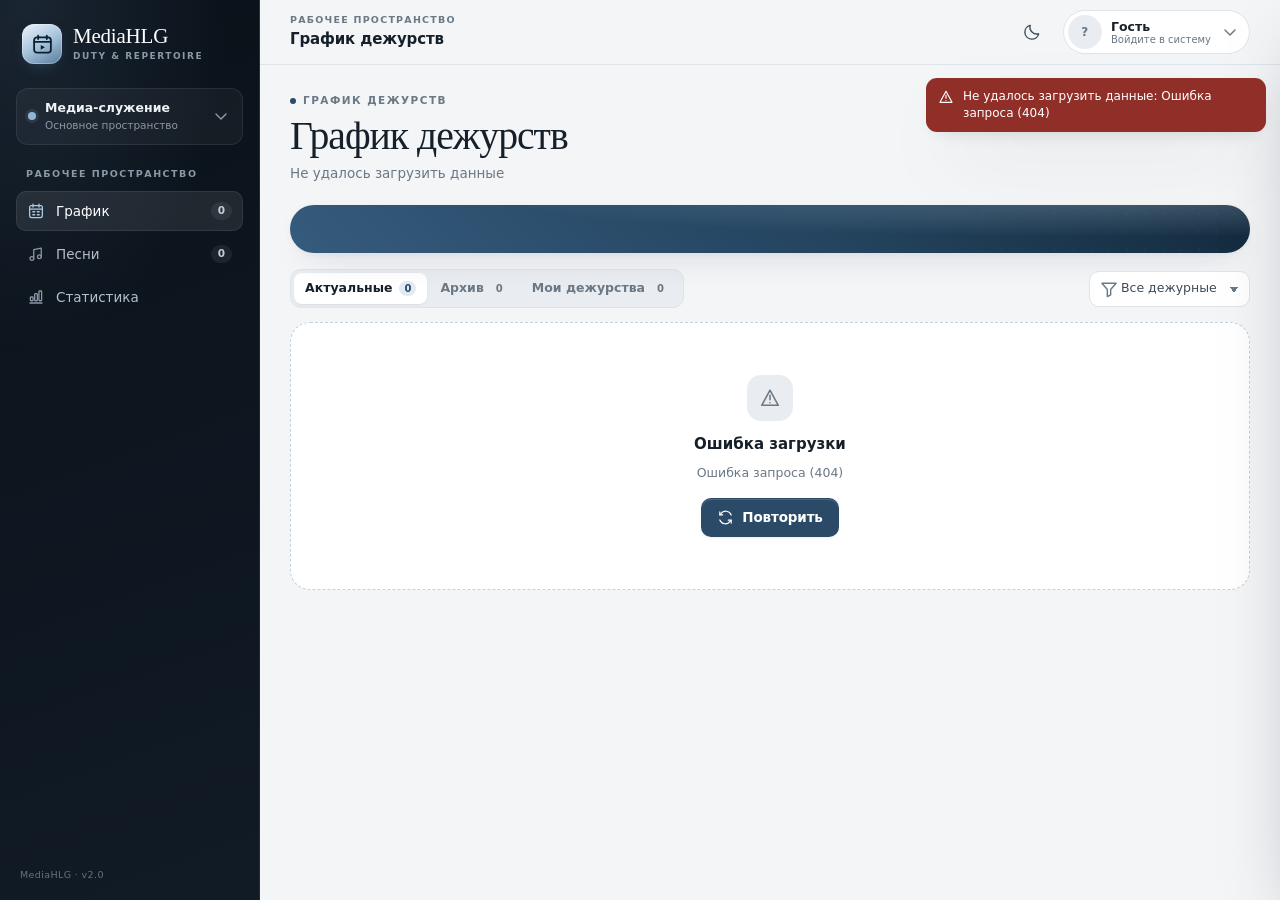
==== commit cff2a38d: "fix" ====
--- a/frontend/index.html
+++ b/frontend/index.html
@@ -220,7 +220,7 @@
       </nav>
 
       <div class="sidebar__foot">
-        <div class="sidebar__status">
+        <div class="sidebar__status admin-only">
           <div class="sidebar__status-head">
             <span class="pulse-dot"></span>
             <strong id="sidebar-sync-title">Всё синхронизировано</strong>
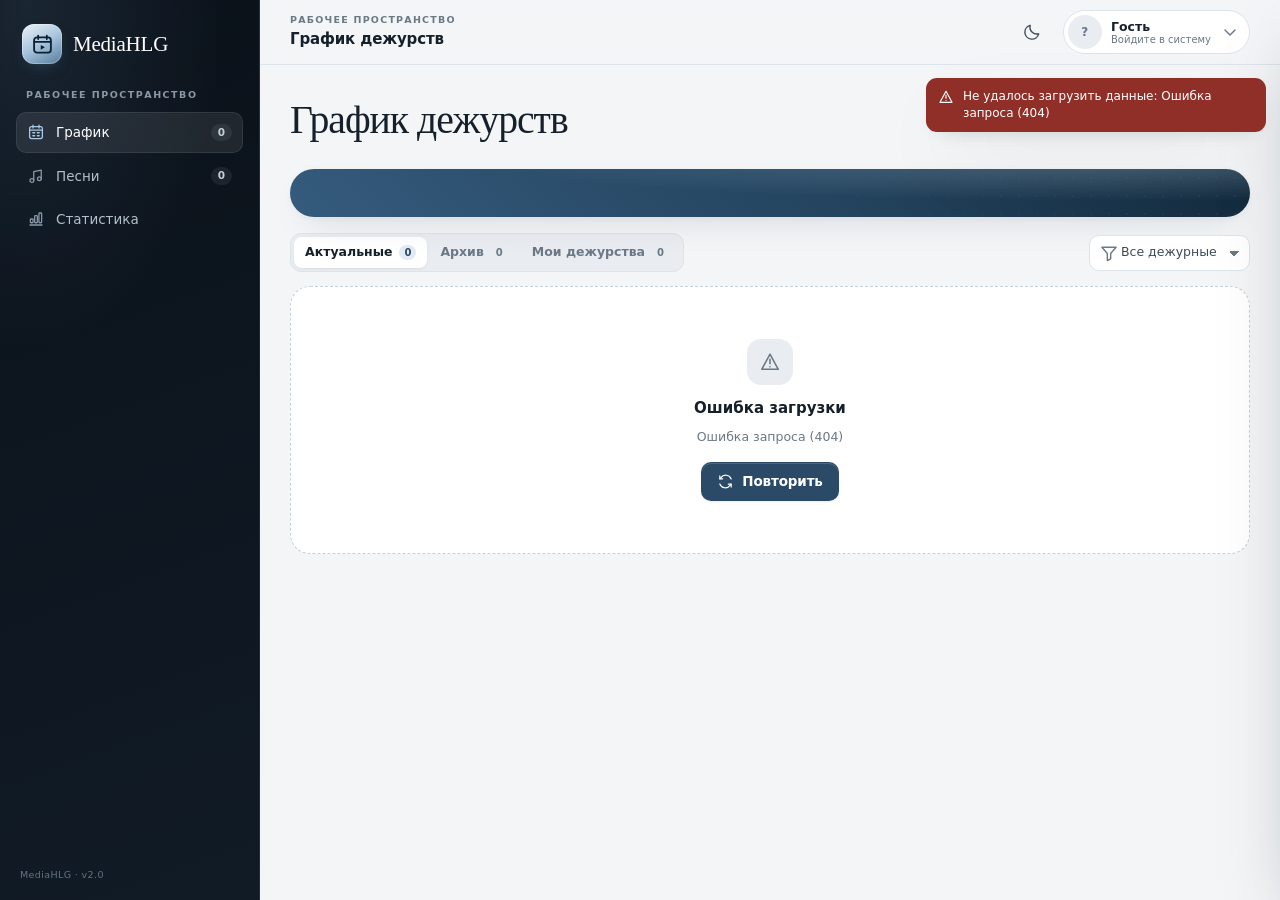
==== commit d23864e1: "fix" ====
--- a/frontend/index.html
+++ b/frontend/index.html
@@ -177,18 +177,18 @@
         <span class="brand__mark"><svg class="icon"><use href="#i-mark"></use></svg></span>
         <span class="brand__text">
           <span class="brand__name">MediaHLG</span>
-          <span class="brand__sub">Duty &amp; repertoire</span>
+          <!-- <span class="brand__sub">Duty &amp; repertoire</span> -->
         </span>
       </a>
 
-      <div class="workspace-card">
+      <!-- <div class="workspace-card">
         <span class="workspace-card__dot"></span>
         <span class="workspace-card__text">
           <strong>Медиа-служение</strong>
           <small>Основное пространство</small>
         </span>
         <svg class="icon workspace-card__chev"><use href="#i-chevron-down"></use></svg>
-      </div>
+      </div> -->
 
       <nav class="nav">
         <p class="nav__label">Рабочее пространство</p>
@@ -271,9 +271,8 @@
         <section class="page active" id="page-schedule" aria-labelledby="schedule-title">
           <div class="page-head">
             <div class="page-head__text">
-              <p class="eyebrow" id="schedule-period"><span class="status-dot"></span> Загрузка</p>
               <h1 id="schedule-title">График дежурств</h1>
-              <p class="lead" id="schedule-lead">Загрузка…</p>
+
             </div>
             <div class="page-head__actions">
               <button class="btn btn--primary admin-only" id="head-add-date">
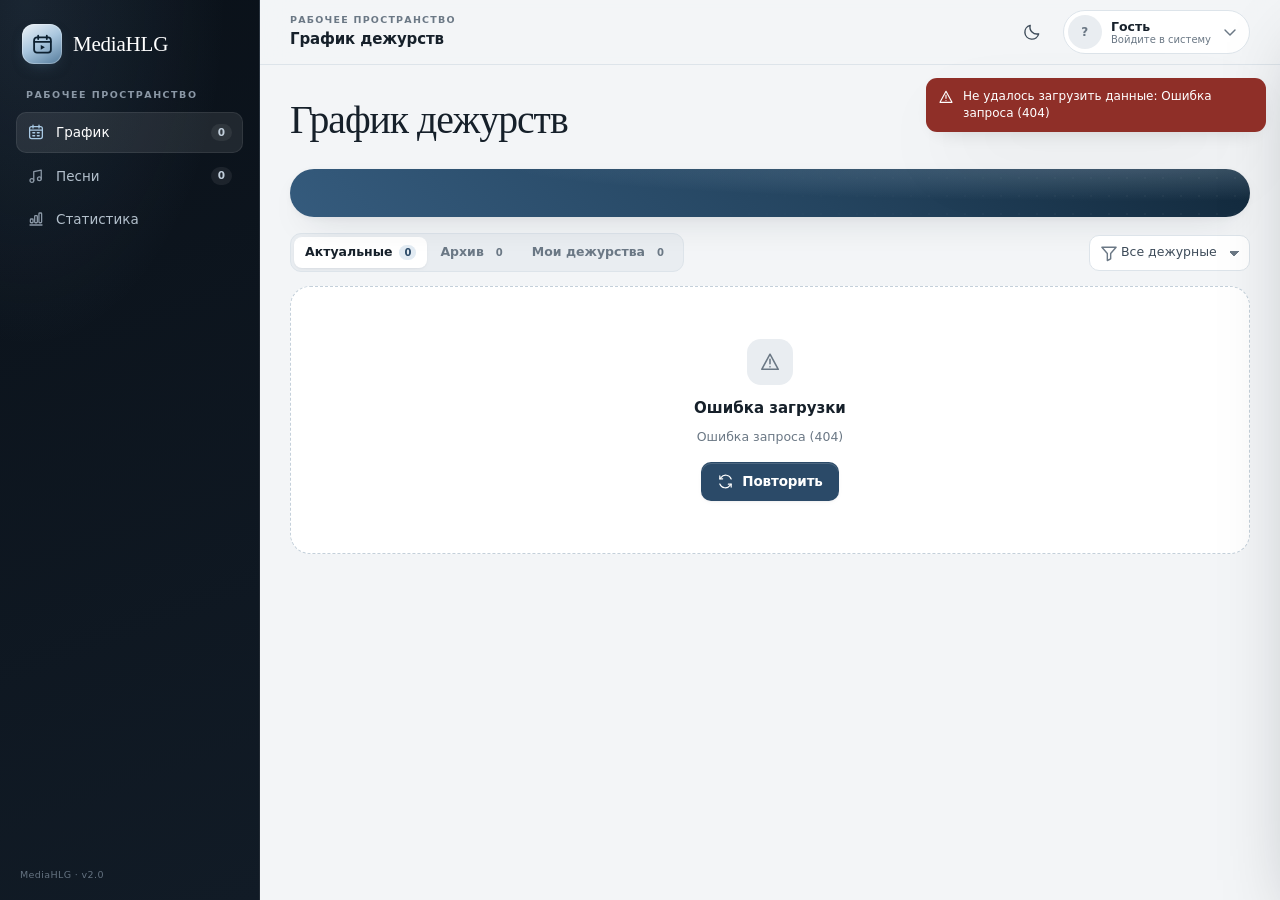
==== commit a5e47981: "fix" ====
--- a/frontend/index.html
+++ b/frontend/index.html
@@ -318,7 +318,6 @@
             <div class="page-head__text">
               <p class="eyebrow">Библиотека</p>
               <h1 id="songs-title">Песни</h1>
-              <p class="lead" id="songs-lead">Тексты и репертуар</p>
             </div>
             <div class="page-head__actions">
               <button class="btn btn--primary admin-only" id="head-add-song">
@@ -328,7 +327,7 @@
             </div>
           </div>
 
-          <div class="metrics" id="songs-metrics"></div>
+          <!-- <div class="metrics" id="songs-metrics"></div> -->
 
           <div class="toolbar toolbar--wrap">
             <label class="field-search">
